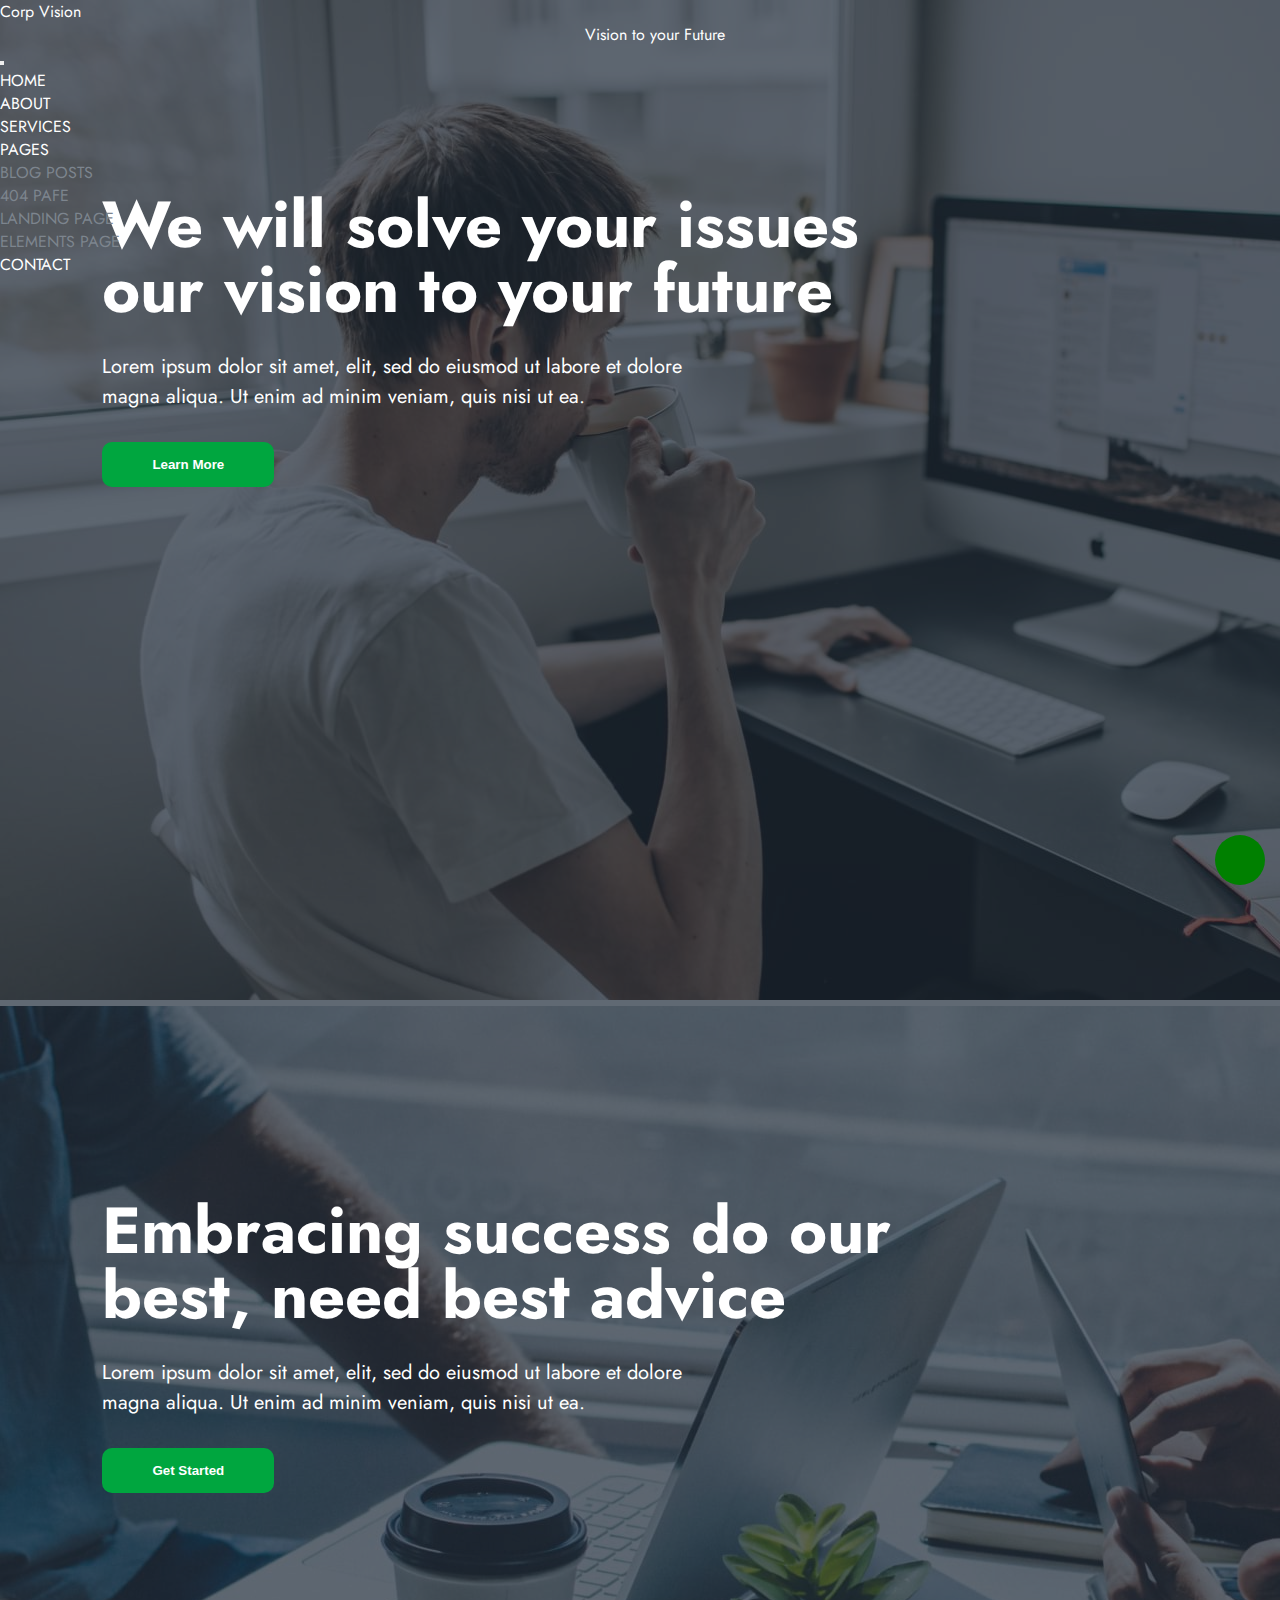
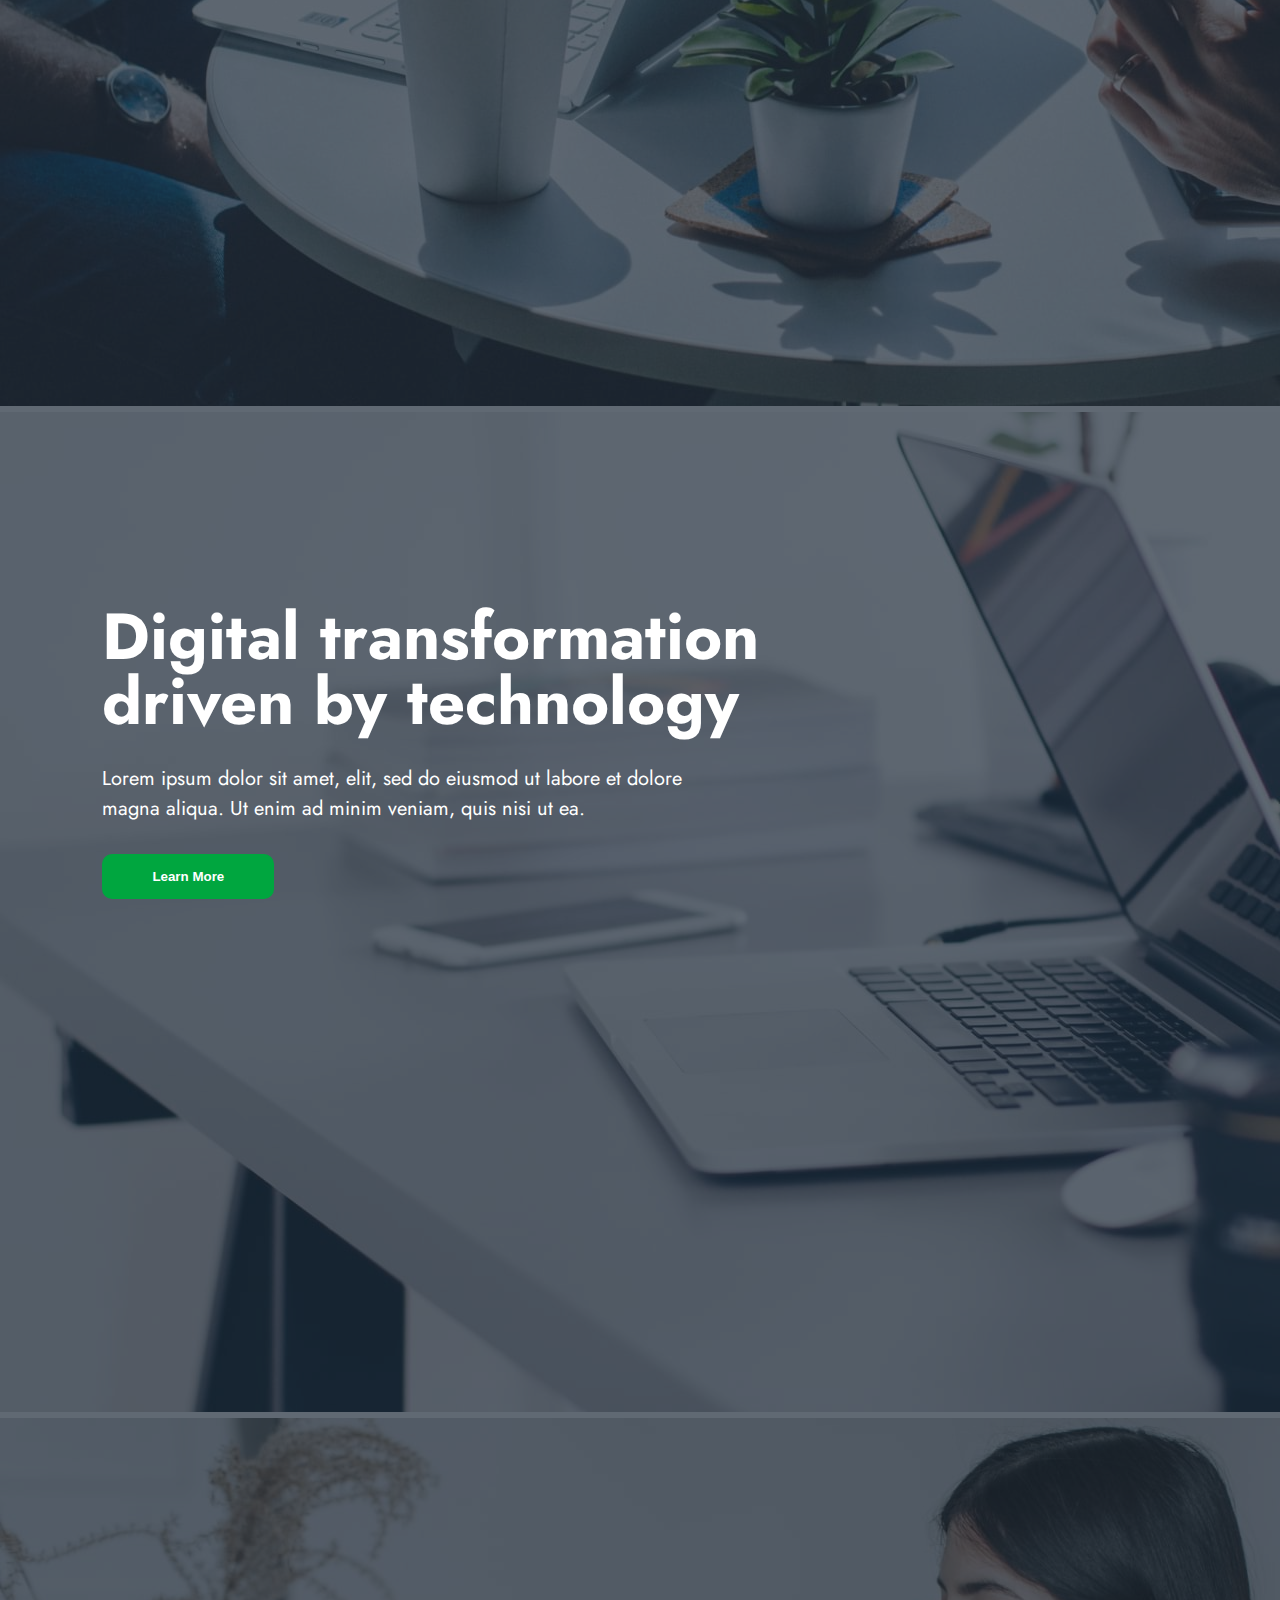
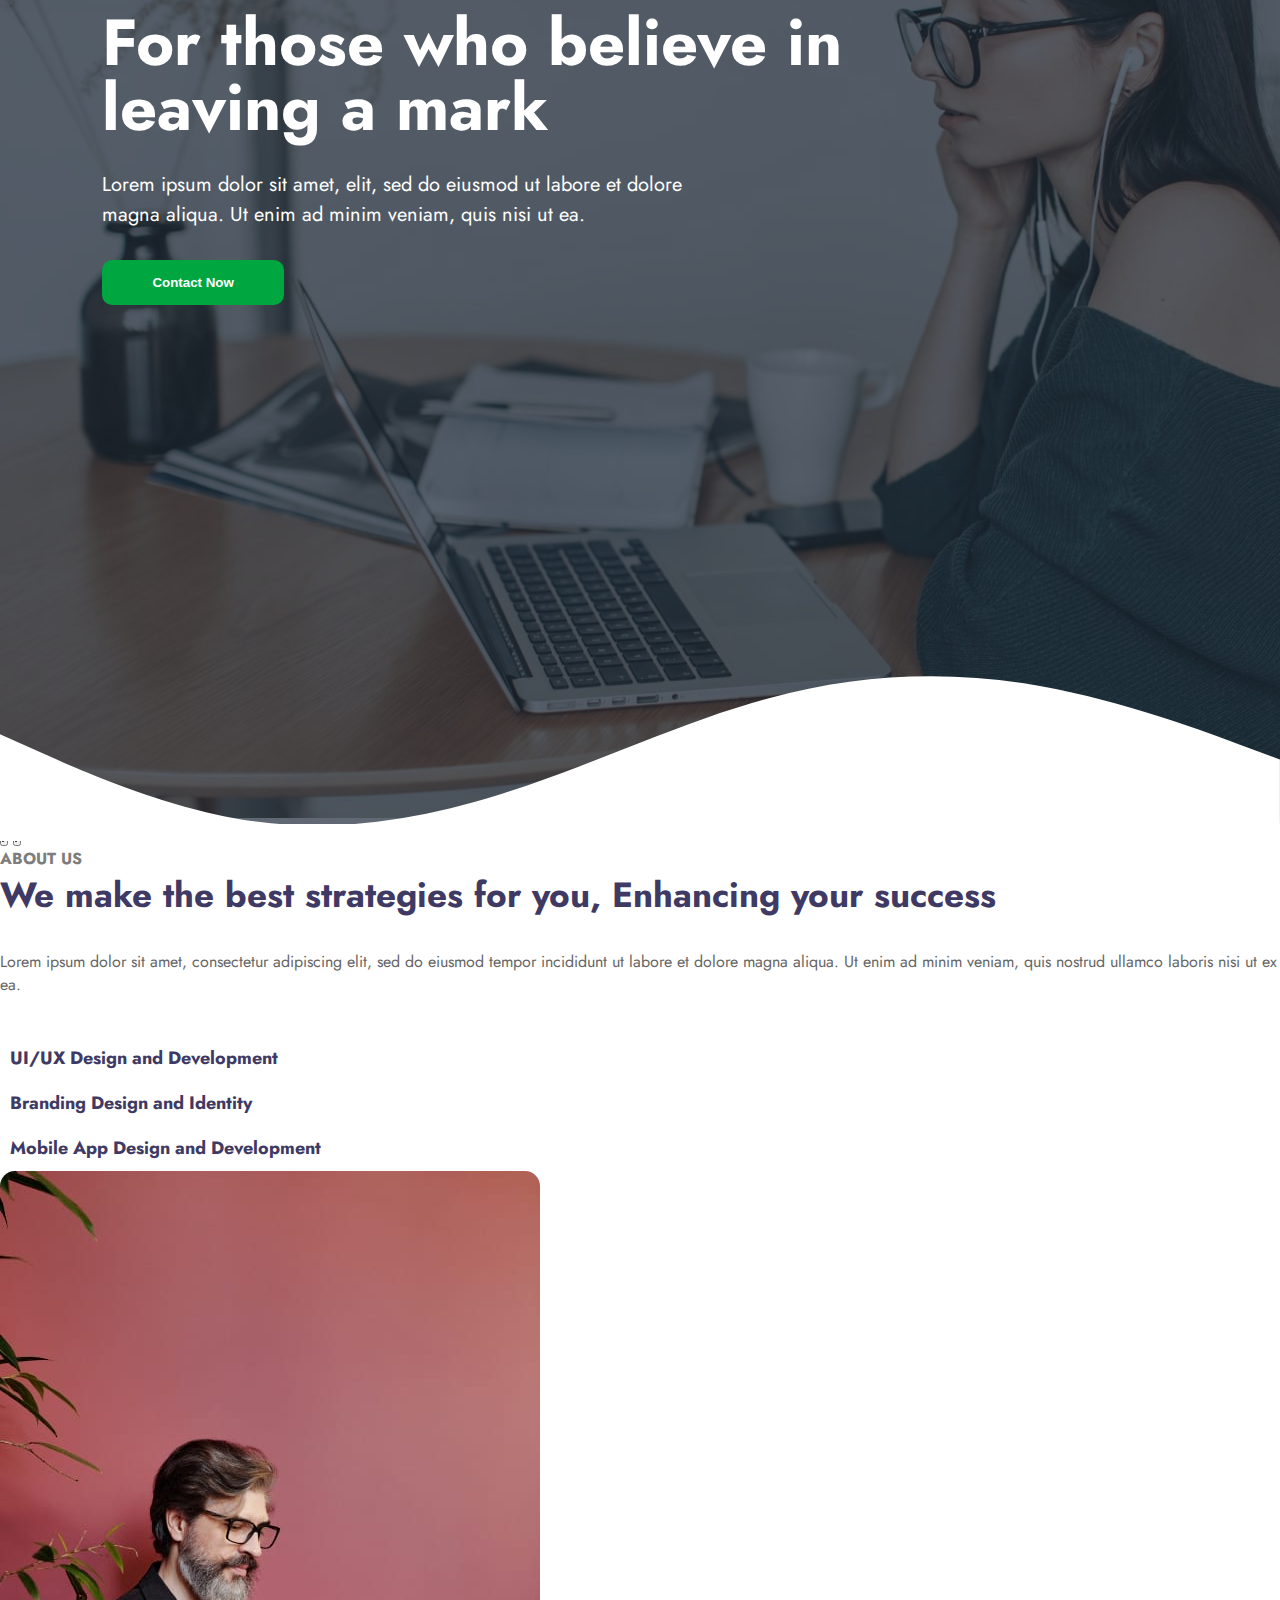
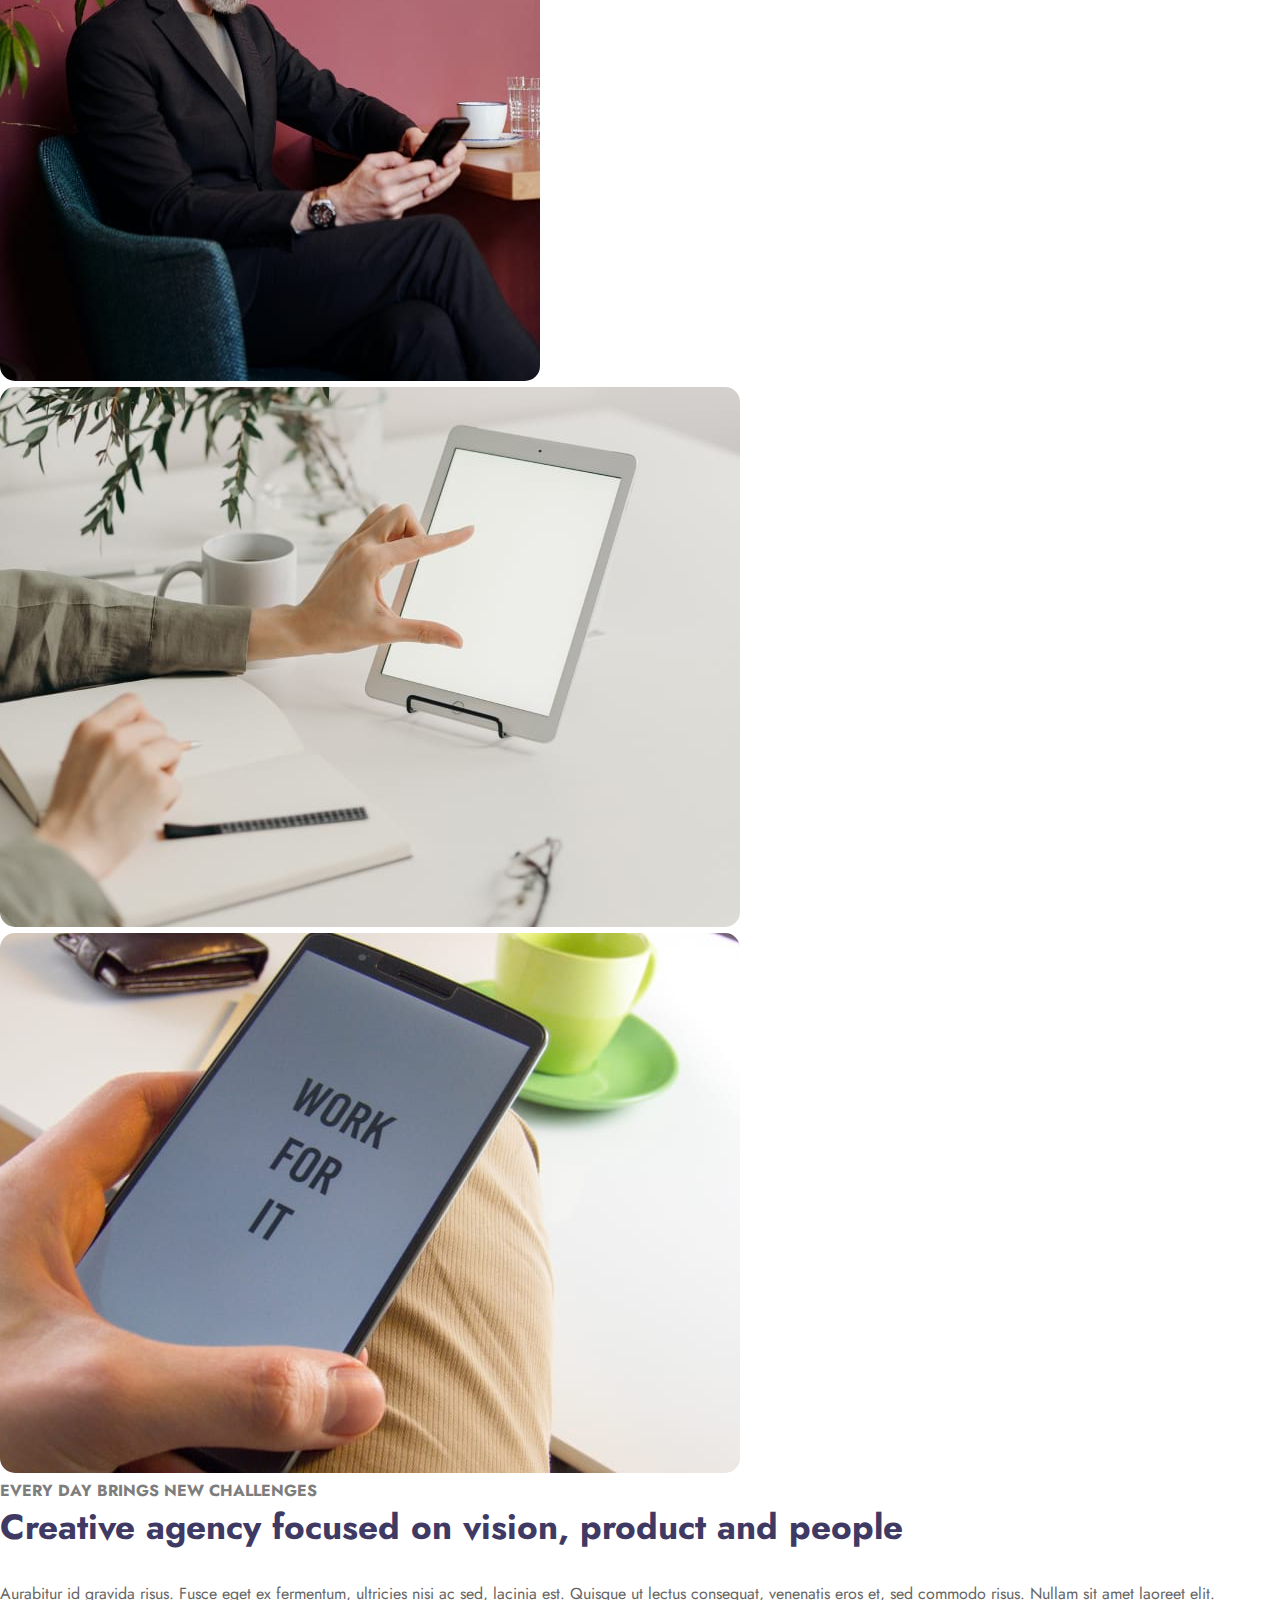
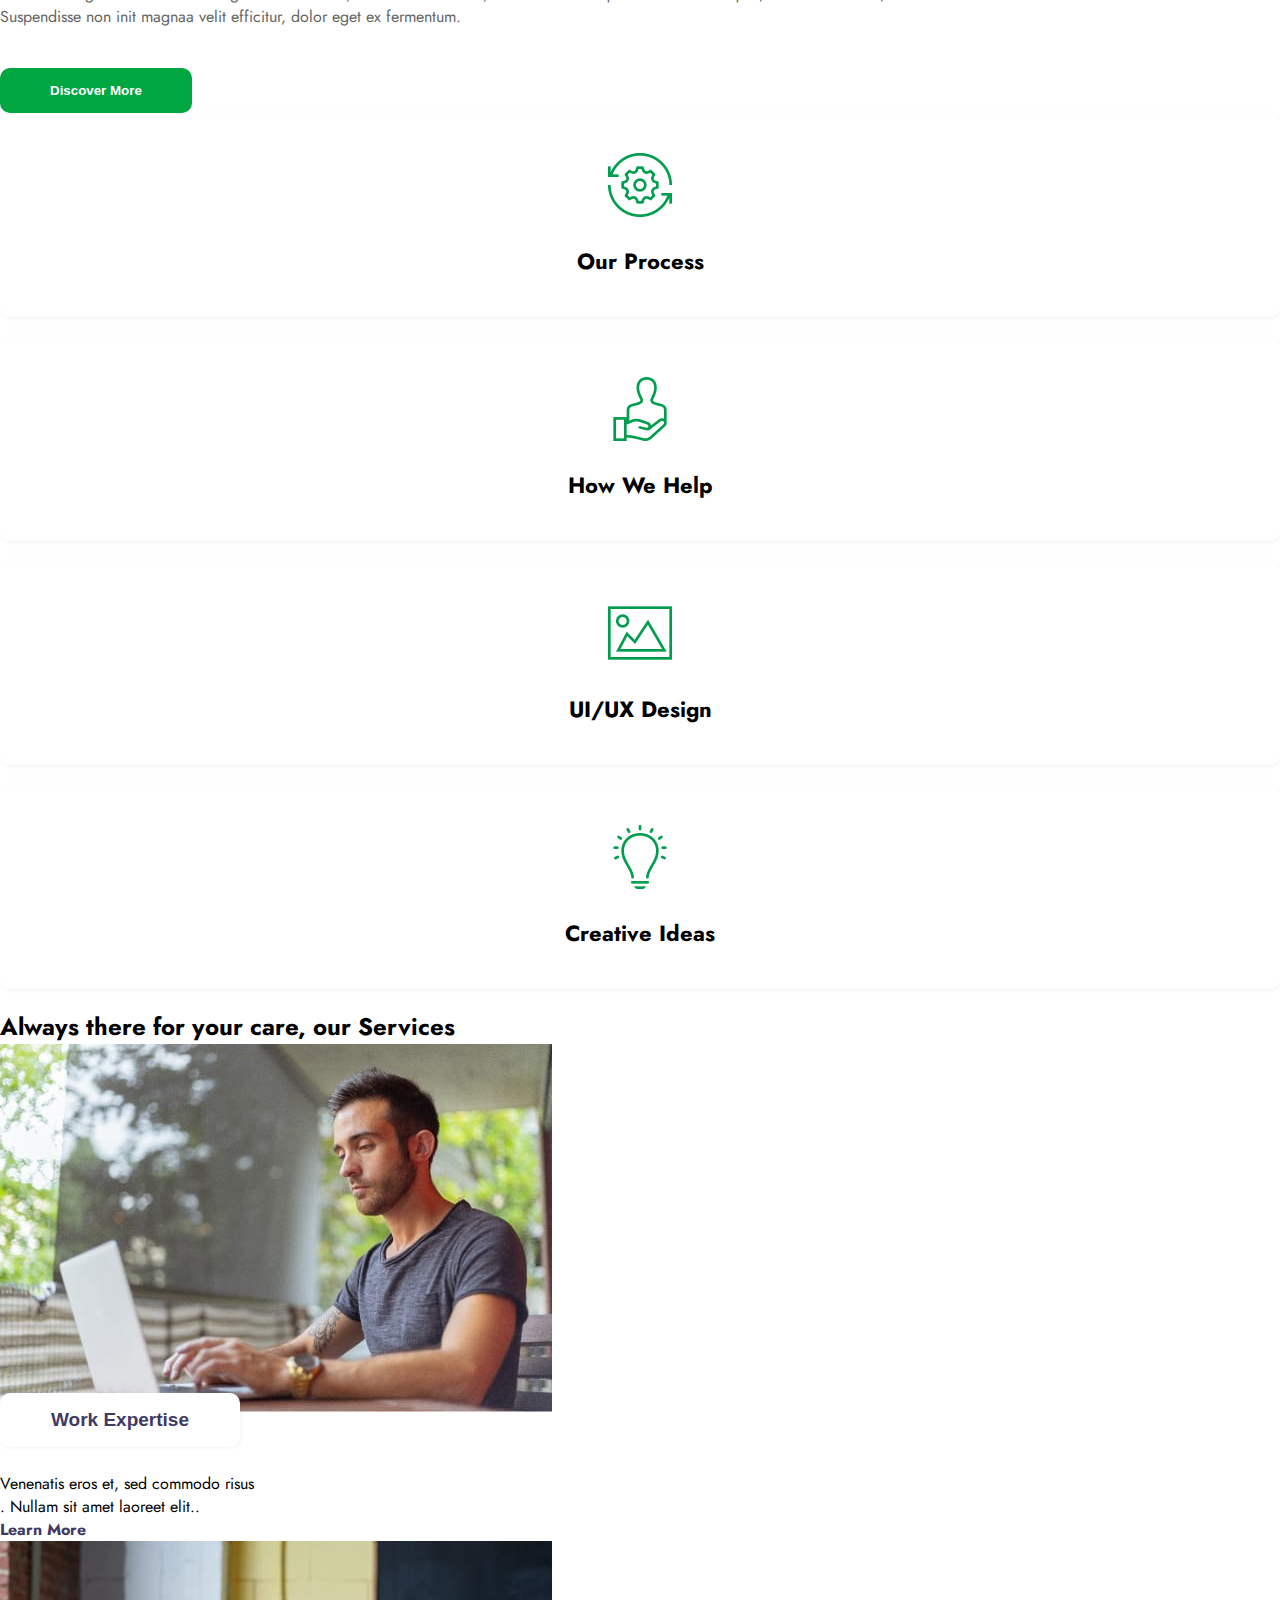
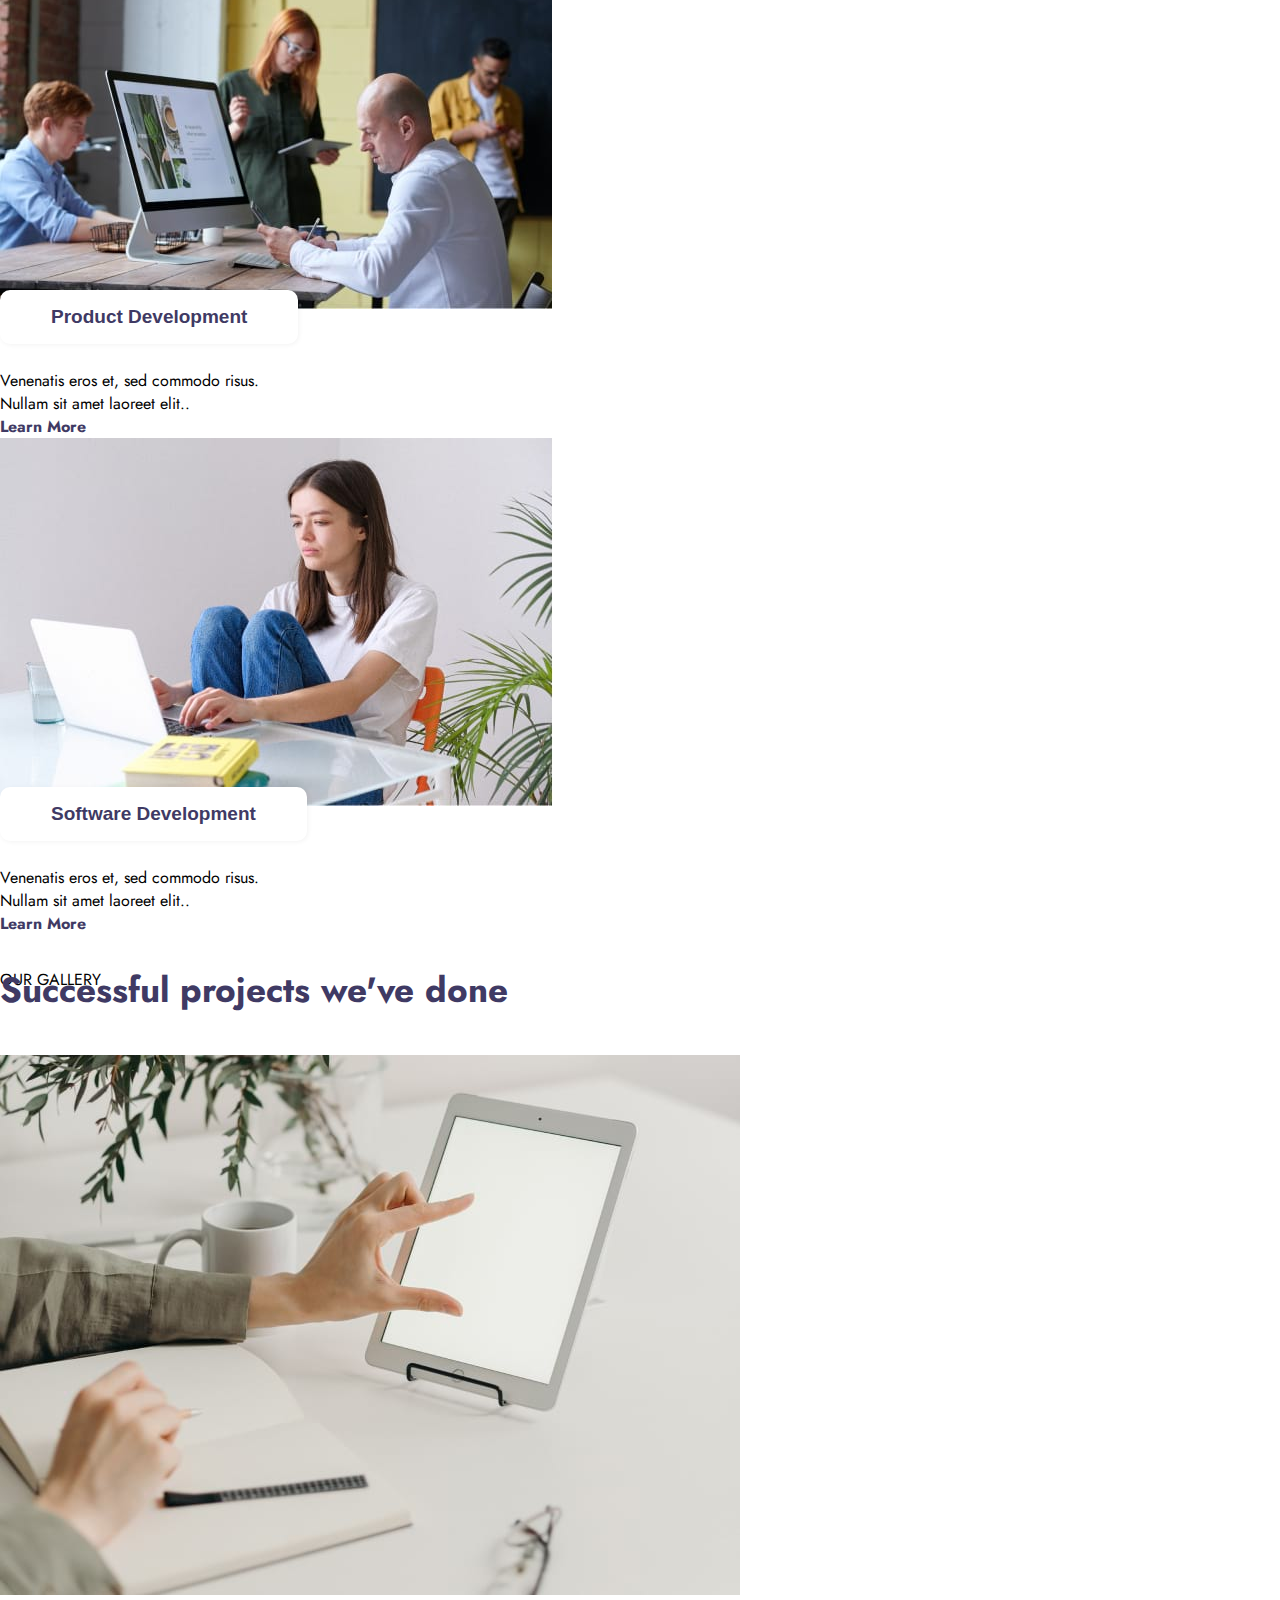
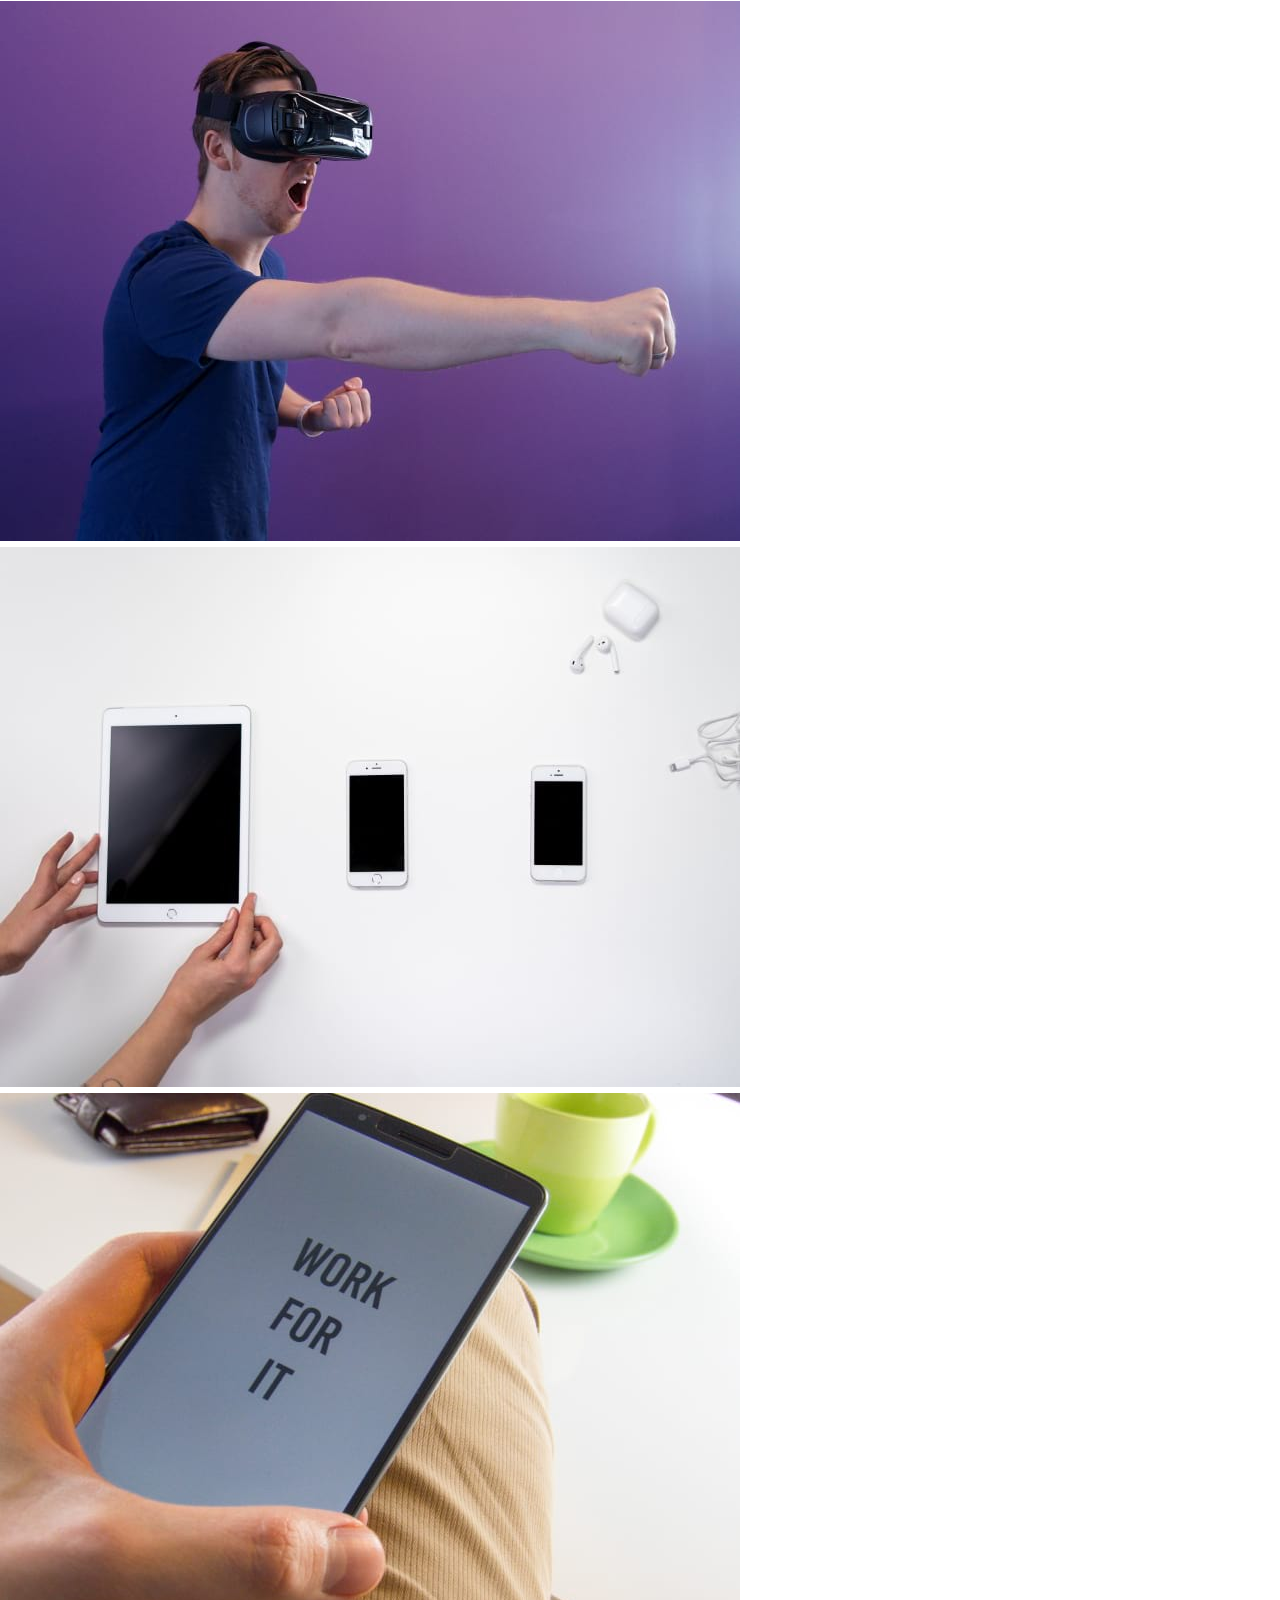
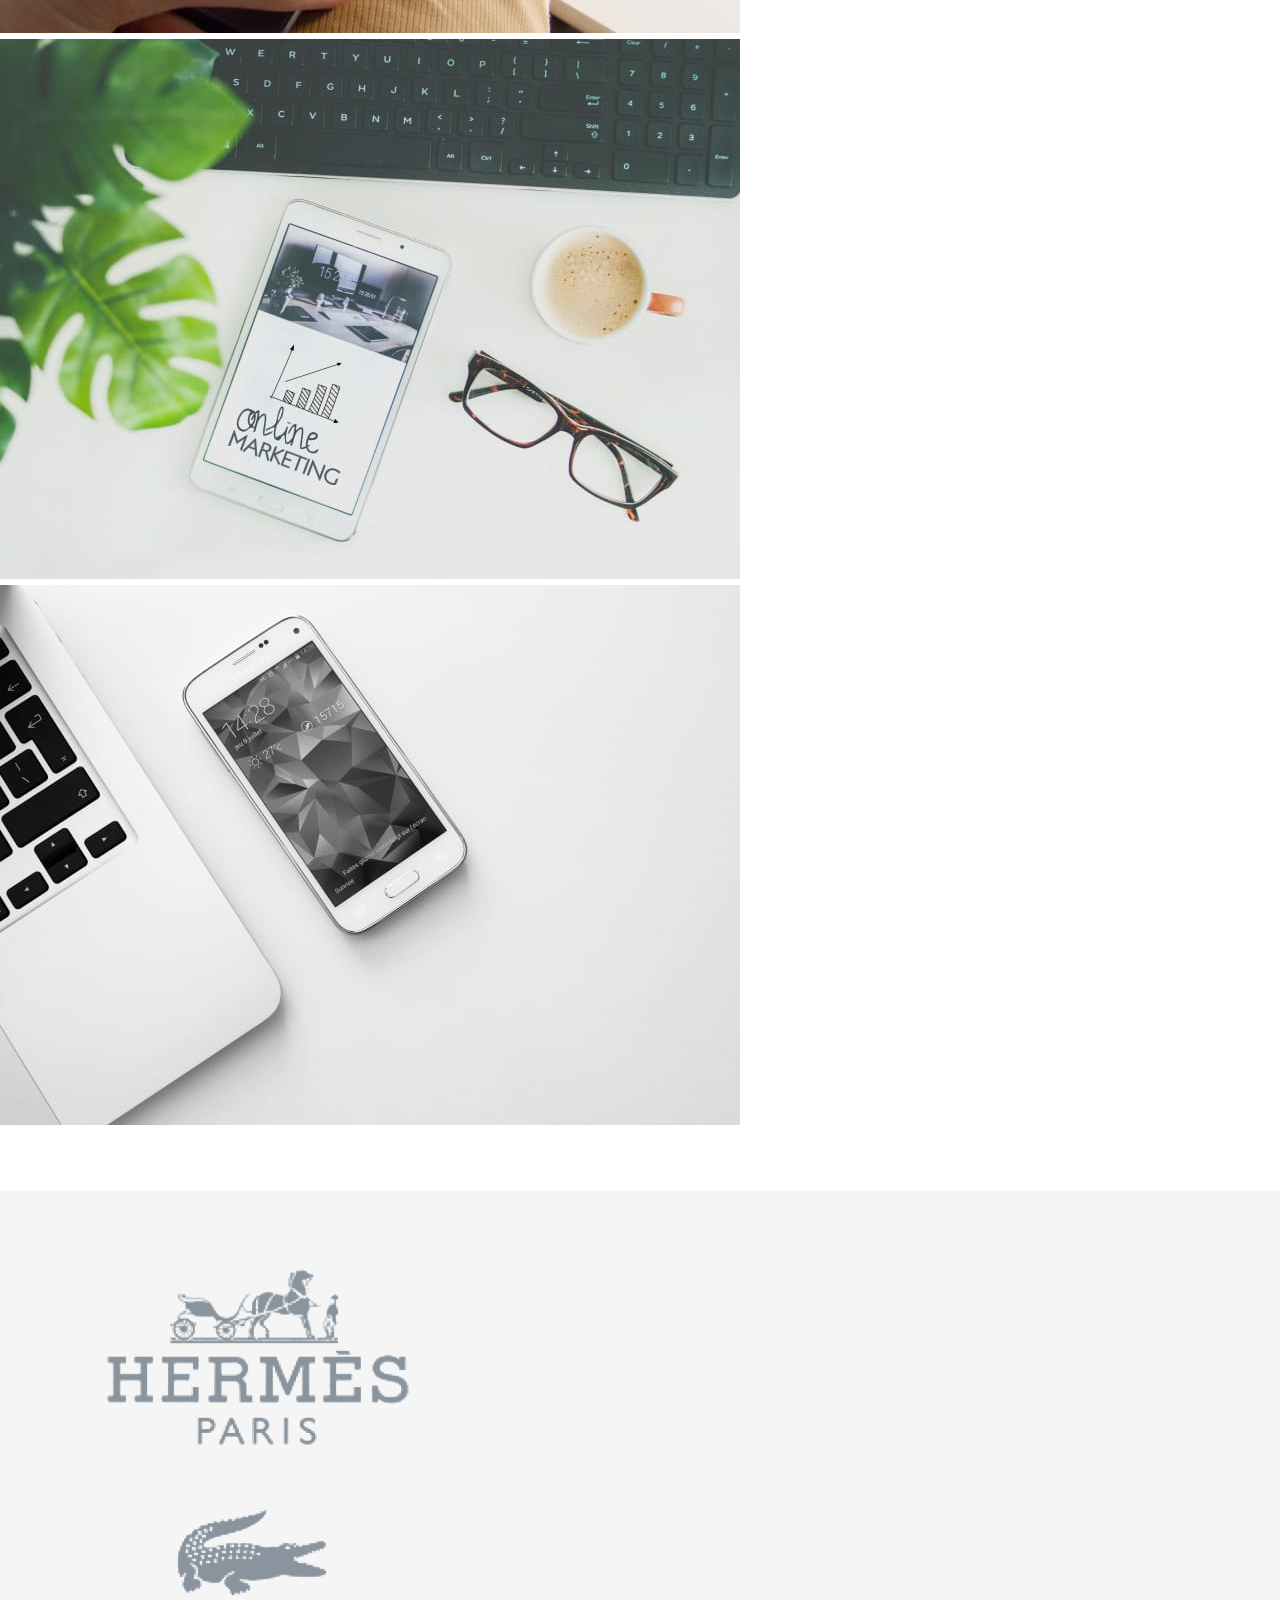
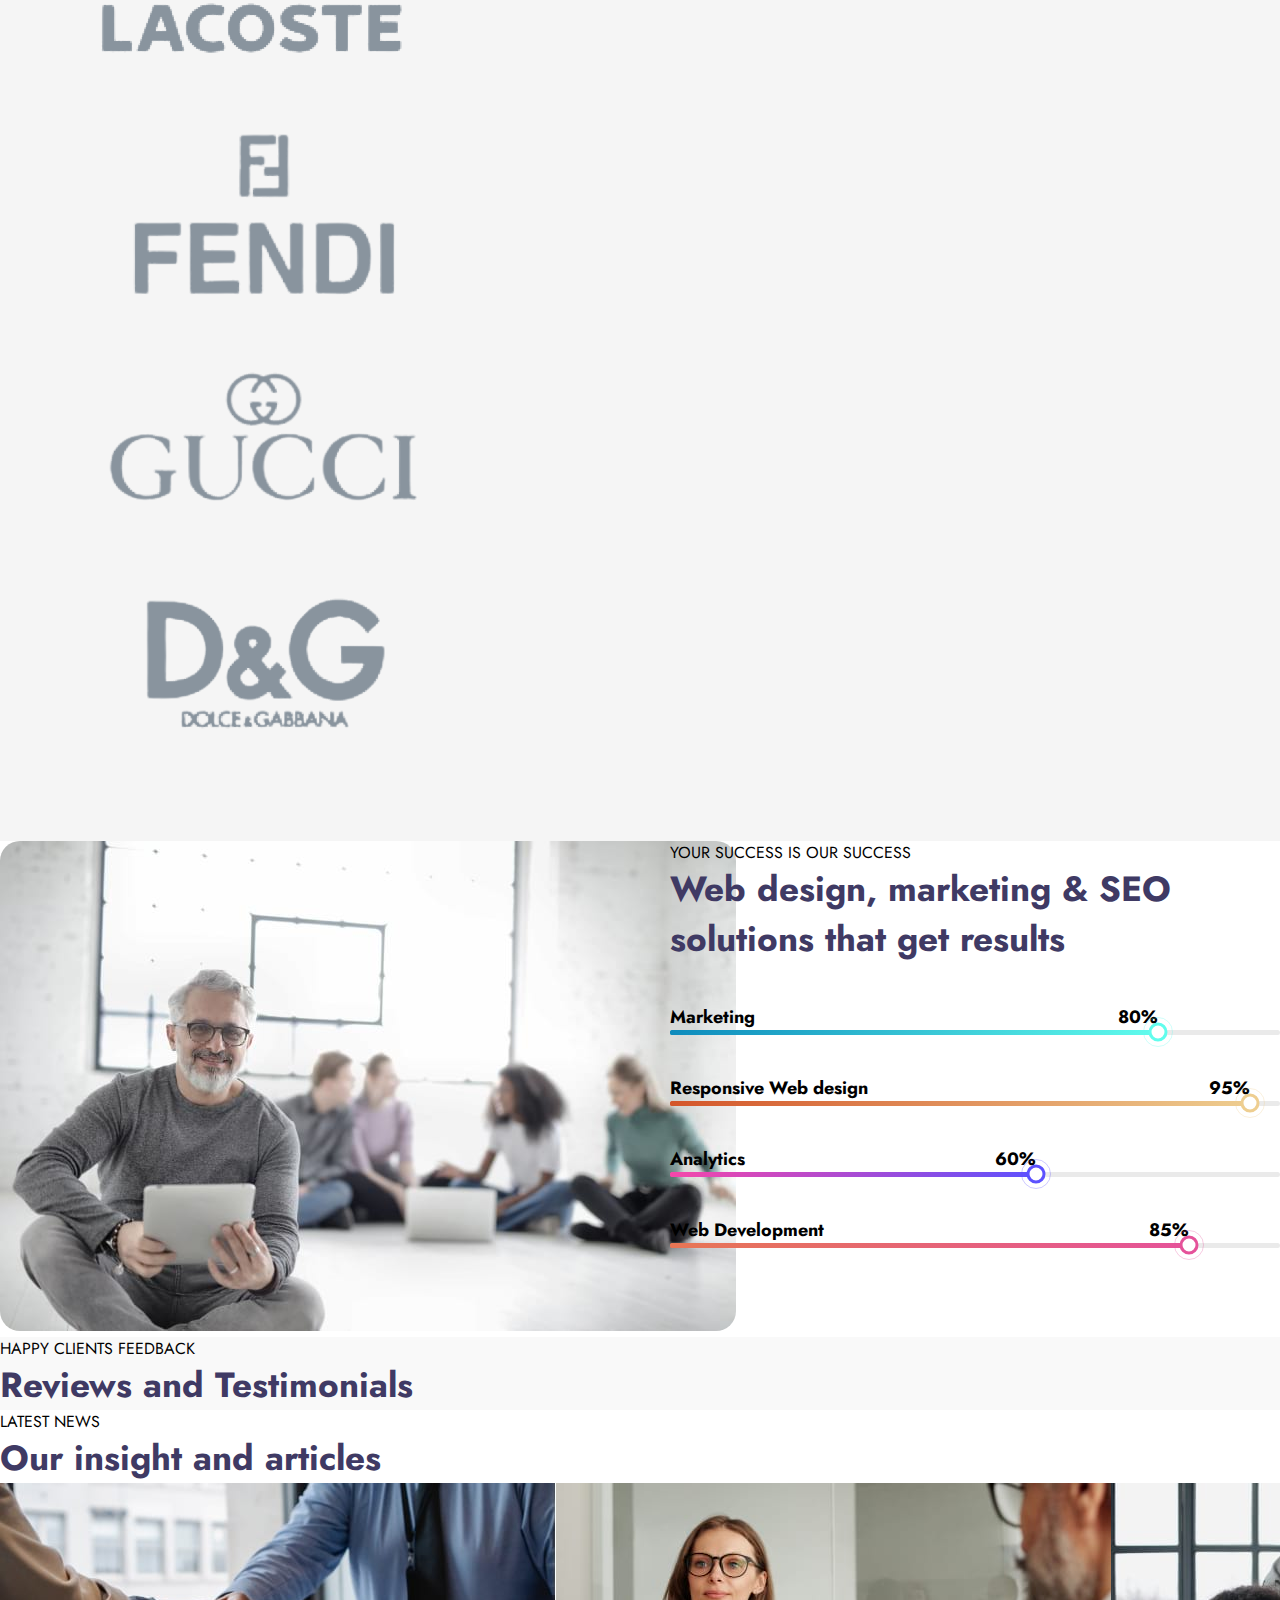
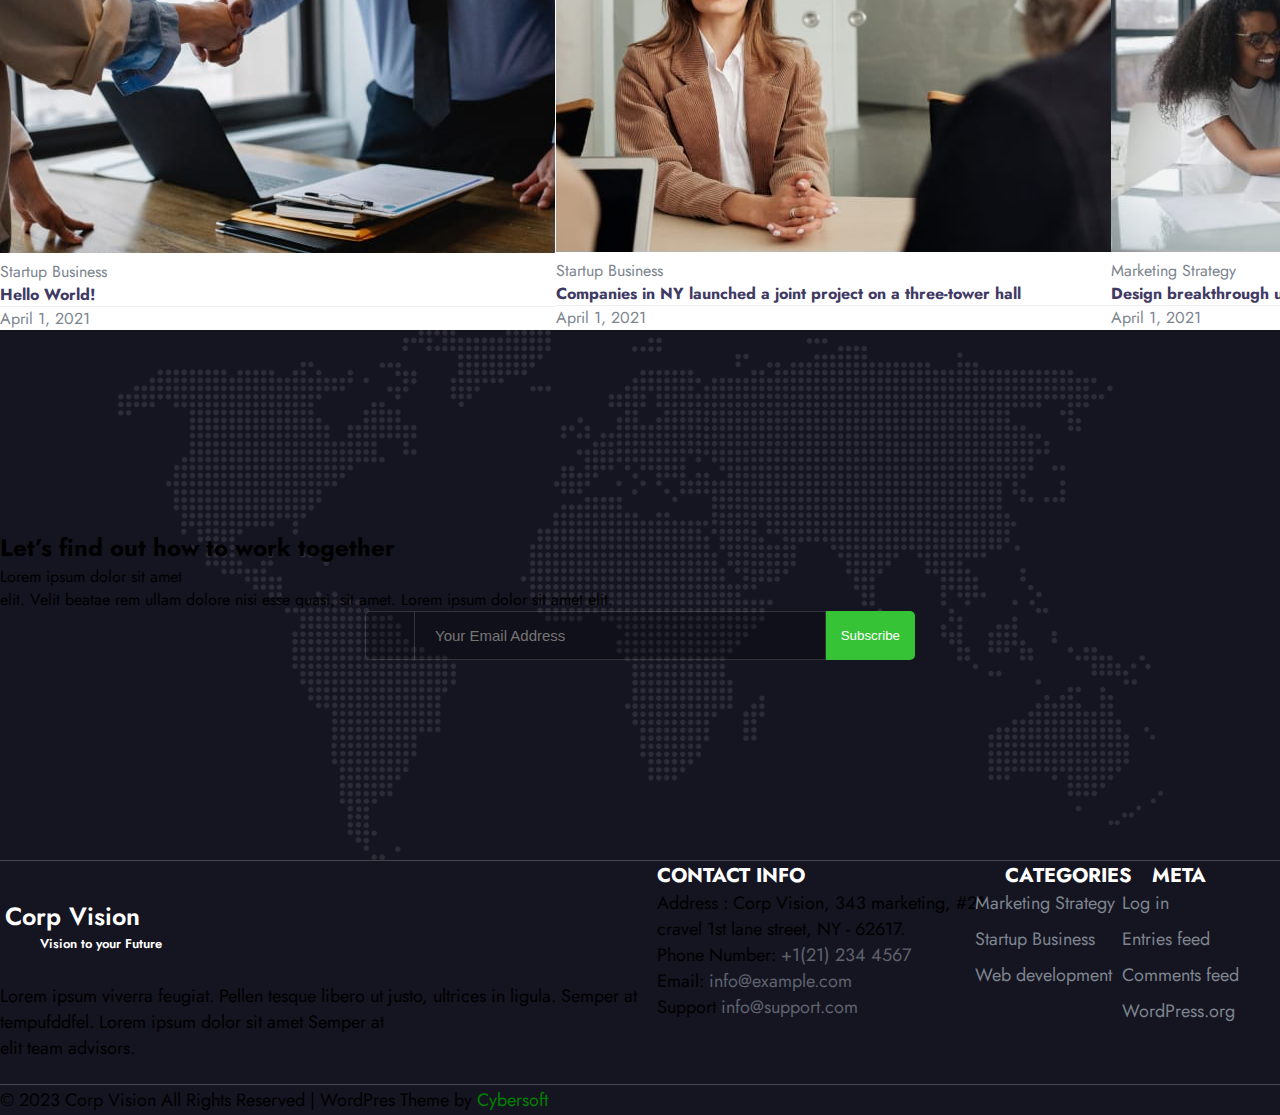
==== index.html @ 0110befc "update nav" ====
<!DOCTYPE html>
<html lang="en">
  <head>
    <title>CORPVISON</title>
    <!-- Required meta tags -->
    <meta charset="utf-8" />
    <meta
      name="viewport"
      content="width=device-width, initial-scale=1, shrink-to-fit=no"
    />
    <!-- FONT GOOGLE  -->
    <link rel="preconnect" href="https://fonts.googleapis.com" />
    <link rel="preconnect" href="https://fonts.gstatic.com" crossorigin />
    <link
      href="https://fonts.googleapis.com/css2?family=Jost:wght@300;400;700&display=swap"
      rel="stylesheet"
    />
    <!-- Bootstrap CSS v5.2.1 -->
    <link
      href="https://cdn.jsdelivr.net/npm/bootstrap@5.2.1/dist/css/bootstrap.min.css"
      rel="stylesheet"
      integrity="sha384-iYQeCzEYFbKjA/T2uDLTpkwGzCiq6soy8tYaI1GyVh/UjpbCx/TYkiZhlZB6+fzT"
      crossorigin="anonymous"
    />
    <!-- OWL CAROUSEL  -->
    <link
      rel="stylesheet"
      href="https://cdnjs.cloudflare.com/ajax/libs/OwlCarousel2/2.3.4/assets/owl.carousel.min.css"
      integrity="sha512-tS3S5qG0BlhnQROyJXvNjeEM4UpMXHrQfTGmbQ1gKmelCxlSEBUaxhRBj/EFTzpbP4RVSrpEikbmdJobCvhE3g=="
      crossorigin="anonymous"
      referrerpolicy="no-referrer"
    />
    <link
      rel="stylesheet"
      href="https://cdnjs.cloudflare.com/ajax/libs/OwlCarousel2/2.3.4/assets/owl.theme.default.css"
      integrity="sha512-OTcub78R3msOCtY3Tc6FzeDJ8N9qvQn1Ph49ou13xgA9VsH9+LRxoFU6EqLhW4+PKRfU+/HReXmSZXHEkpYoOA=="
      crossorigin="anonymous"
      referrerpolicy="no-referrer"
    />
    <!-- FONT AWESOME  -->
    <link
      rel="stylesheet"
      href="https://cdnjs.cloudflare.com/ajax/libs/font-awesome/6.4.0/css/all.min.css"
      integrity="sha512-iecdLmaskl7CVkqkXNQ/ZH/XLlvWZOJyj7Yy7tcenmpD1ypASozpmT/E0iPtmFIB46ZmdtAc9eNBvH0H/ZpiBw=="
      crossorigin="anonymous"
      referrerpolicy="no-referrer"
    />
    <!-- ANIMATION CDN  -->
    <link
      rel="stylesheet"
      href="https://cdnjs.cloudflare.com/ajax/libs/animate.css/4.1.1/animate.min.css"
    />
    <!-- MAIN CSS  -->
    <link rel="stylesheet" href="./style.css" />
  </head>
  <body id="myBody">
    <header id="site_header" class=" main_header ">
      <div class="container">
        <nav class="navbar navbar-expand-lg">
          <div class="container-fluid ">
            <!-- LOGO -->
            <div class="nav_logo">
              <a href="#">
                <i class="fa fa-align-right fs-3"></i>
                <span class=" fs-2 fw-bold">Corp Vision</span>
                <p class="logo fw-bold ">Vision to your Future</p>
              </a>
            </div>
            <!-- NAVIGATION -->
            <button class="navbar-toggler" type="button" data-bs-toggle="collapse" data-bs-target="#navbarSupportedContent" aria-controls="navbarSupportedContent" aria-expanded="false" aria-label="Toggle navigation">
              <span class="navba.r-toggler-icon"></span>
            </button>
            <div class="collapse navbar-collapse justify-content-flex-end" id="navbarSupportedContent">
              <ul class="navbar-nav mx-auto mb-2 mb-lg-0 ">
                <li class="nav-item">
                  <a class="nav-link fw-bold" aria-current="page" href="./index.html">HOME</a>
                </li>
                <li class="nav-item">
                  <a class="nav-link text fw-bold" href="#">ABOUT</a>
                </li>
                <li class="nav-item">
                  <a class="nav-link text fw-bold" href="./services.html">SERVICES</a>
                </li>
                <li class="nav-item dropdown">
                  <a class="nav-link text fw-bold dropdown-toggle" href="#" role="button" data-bs-toggle="dropdown" aria-expanded="false">
                    PAGES
                  </a>
                  <ul class="dropdown-menu">
                    <li><a class="dropdown-item" href="./blogpost.html">BLOG POSTS</a></li>
                    <li><a class="dropdown-item" href="#">404 PAFE</a></li>
                    <li><a class="dropdown-item" href="#">LANDING PAGE </a></li>
                    <li><a class="dropdown-item" href="#">ELEMENTS PAGE</a></li>
                  </ul>
                </li>
                <li class="nav-item">
                  <a class="nav-link text fw-bold" href="./contact.html">CONTACT</a>
                </li>
              </ul>
              <!-- Right items: search icon and dark mode  -->
              <div class="header_right d-flex">
                <div class="header_search">              
                  <div class="search_button">
                    <i class="fa-solid fa-magnifying-glass "></i>
                  </div>
    
                  
                </div>
                <!-- full screen form controls -->
                  <!-- <i class='icon-close fa fa-close material-icons'></i>
                  <form action="https://wp.w3layouts.com/corpvision/" method="GET" class='search-input'>
                  <input class='input-search' name="s" placeholder='Start Typing' type='text'>
                  </form> -->
                <div class="theme">
                  <label class="theme_switch" for="checkbox">
                    <input type="checkbox" id="checkbox">
                    <div class="mode_container">
                    <i class="fa-regular fa-moon fs-3 "></i>
                    <i class="fa-regular fa-sun fs-4 "></i>
                    </div>
                  </label>
                </div>
    
              </div>
            </div>
          </div>
        </nav>
  
      </div>
      <!-- Place navbar here -->
      
      
    </header>
    <main>
      <!-- Banner -->
      <section class=" banner_carousel">
        <div id="carouselExampleFade" class="carousel slide carousel-fade" data-bs-ride="carousel">
          <div class="carousel-inner">
            <div class="carousel-item active" data-bs-interval="3000">
              <img src="./img/b1.jpg" class="d-block w-100" alt="...">
              <div class="carousel_text">
                <h1 class="animate__animated animate__flipInX  animate__delay-1s">We will solve your issues our vision to your future</h1>
                <p class="animate__animated animate__fadeInDown">Lorem ipsum dolor sit amet, elit, sed do eiusmod ut labore et
                  dolore magna aliqua. Ut enim ad minim veniam, quis nisi ut ea.</p>
                <button class="animate__animated animate__fadeInUp animate__delay-1s">Learn More</button>
              </div>
            </div>
            <div class="carousel-item" data-bs-interval="3000">
              <img src="./img/b2.jpg" class="d-block w-100" alt="...">
              <div class="carousel_text">
                <h1 class="animate__animated animate__fadeInDown animate__delay-1s">Embracing success do our best, need best advice</h1>
                <p class="animate__animated animate__fadeInDown">Lorem ipsum dolor sit amet, elit, sed do eiusmod ut labore et dolore magna aliqua. Ut enim ad minim veniam, quis nisi ut ea.</p>
                <button class="animate__animated animate__fadeInDown animate__delay-1s">Get Started</button>
              </div>
            </div>
            <div class="carousel-item" data-bs-interval="3000">
              <img src="./img/b3.jpg" class="d-block w-100" alt="...">
              <div class="carousel_text">
                <h1 class="animate__animated animate__fadeInUp animate__delay-1s">Digital transformation driven by technology</h1>
                <p class="animate__animated animate__fadeInUp ">Lorem ipsum dolor sit amet, elit, sed do eiusmod ut labore et dolore magna aliqua. Ut enim ad minim veniam, quis nisi ut ea.</p>
                <button class="animate__animated animate__fadeInDown animate__delay-1s">Learn More</button>
              </div>
            </div>
            <div class="carousel-item" >
              <img src="./img/b4.jpg" class="d-block w-100" alt="...">
              <div class="carousel_text">
                <h1 class="animate__animated animate__flipInX  animate__delay-1s">For those who believe in leaving a mark</h1>
                <p class="animate__animated animate__fadeInDown">Lorem ipsum dolor sit amet, elit, sed do eiusmod ut labore et
                  dolore magna aliqua. Ut enim ad minim veniam, quis nisi ut ea.</p>
                <button class="animate__animated animate__fadeInUp animate__delay-1s">Contact Now</button>
              </div>
            </div>
          </div>
          <!-- BANNER SHAPE -->
          <div class="shape">
            <svg xmlns="http://www.w3.org/2000/svg" viewBox="0 0 1440 280">
              <path fill-opacity="1">
                <animate attributeName="d" dur="20000ms" repeatCount="indefinite"
                  values="M0,160L48,181.3C96,203,192,245,288,261.3C384,277,480,267,576,234.7C672,203,768,149,864,117.3C960,85,1056,75,1152,90.7C1248,107,1344,149,1392,170.7L1440,192L1440,320L1392,320C1344,320,1248,320,1152,320C1056,320,960,320,864,320C768,320,672,320,576,320C480,320,384,320,288,320C192,320,96,320,48,320L0,320Z; M0,160L48,181.3C96,203,192,245,288,234.7C384,224,480,160,576,133.3C672,107,768,117,864,138.7C960,160,1056,192,1152,197.3C1248,203,1344,181,1392,170.7L1440,160L1440,320L1392,320C1344,320,1248,320,1152,320C1056,320,960,320,864,320C768,320,672,320,576,320C480,320,384,320,288,320C192,320,96,320,48,320L0,320Z;												 M0,64L48,74.7C96,85,192,107,288,133.3C384,160,480,192,576,170.7C672,149,768,75,864,80C960,85,1056,171,1152,181.3C1248,192,1344,128,1392,96L1440,64L1440,320L1392,320C1344,320,1248,320,1152,320C1056,320,960,320,864,320C768,320,672,320,576,320C480,320,384,320,288,320C192,320,96,320,48,320L0,320Z;
                  M0,160L48,181.3C96,203,192,245,288,261.3C384,277,480,267,576,234.7C672,203,768,149,864,117.3C960,85,1056,75,1152,90.7C1248,107,1344,149,1392,170.7L1440,192L1440,320L1392,320C1344,320,1248,320,1152,320C1056,320,960,320,864,320C768,320,672,320,576,320C480,320,384,320,288,320C192,320,96,320,48,320L0,320Z;" />
              </path>
            </svg>
          </div>
        </div>
          <button class="carousel-control-prev" type="button" data-bs-target="#carouselExampleFade" data-bs-slide="prev">
            <span class="carousel-control-prev-icon" aria-hidden="true"></span>
            <span class="visually-hidden">Previous</span>
          </button>
          <button class="carousel-control-next" type="button" data-bs-target="#carouselExampleFade" data-bs-slide="next">
            <span class="carousel-control-next-icon" aria-hidden="true"></span>
            <span class="visually-hidden">Next</span>
          </button>
        </div>
      </section>
      <section class="about py-5">
        <div class="container">
          <div class=" row align-items-center">
            <div class="about_left col-6">
              <div class="about_title">
                <p class="">ABOUT US</p>
                <h3>We make the best strategies for you, Enhancing your success</h3>
              </div>
              <div class="about_content">
                <p>Lorem ipsum dolor sit amet, consectetur adipiscing elit, sed do eiusmod tempor incididunt ut labore et dolore magna aliqua. Ut enim ad minim veniam, quis nostrud ullamco laboris nisi ut ex ea.</p>
                <ul>
                  <!-- LIST1 -->
                  <li><a href="#">
                    <i class="fa-solid fa-circle-check "></i>
                    <span>UI/UX Design and Development</span>
                  </a></li>
                  <!-- LIST2 -->
                  <li><a href="#">
                    <i class="fa-solid fa-circle-check "></i>
                    <span>Branding Design and Identity</span>
                  </a></li>
                  <!-- LIST3 -->
                  <li><a href="#">
                    <i class="fa-solid fa-circle-check "></i>
                    <span>Mobile App Design and Development</span>
                  </a></li>
                </ul>
              </div>
            </div>

            <div class="about_right col-6">
              <div class="row">
                <div class="col-6">
                  <img src="./img/a.jpg" class="radius-image img-fluid" alt="">
                </div>
                <div class="col-6 mt-4">
                  <img src="./img/c1.jpg" class="radius-image img-fluid mb-md-3 mb-2" alt="">
                  <img src="./img/c4.jpg" class="radius-image img-fluid mt-md-3"  alt="">
                </div>
              </div>
            </div>
          </div>
        </div>
      </section>
      <section class="feature py-5 bg-light ">
        <div class="container">
          <div class="row align-items-center">
            <div class="col-6 feature_left">
              <p>EVERY DAY BRINGS NEW CHALLENGES</p>
              <h3>Creative agency focused on vision, product and people</h3>
              <p>Aurabitur id gravida risus. Fusce eget ex fermentum, ultricies nisi ac sed, lacinia est. Quisque ut lectus consequat, venenatis eros et, sed commodo risus. Nullam sit amet laoreet elit. Suspendisse non init magnaa velit efficitur, dolor eget ex fermentum.</p>
              <button>Discover More</button>
            </div>
            <div class="col-6 feature_right">
              <div class="row row-cols-2">
                <div class="col-6">
                  <div class="feature_item ">
                    <img src="./img/icon1.png" alt="">
                    <p>Our Process</p>
                  </div>
                </div>
                
                <div class="col-6">
                  <div class="feature_item">
                    <img src="./img/icon2.png" alt="">
                    <p>How We Help</p>
                  </div>
                </div>
                             
                <div class="col-6">
                  <div class="feature_item">
                    <img src="./img/icon3.png" alt="">
                    <p>UI/UX Design</p>
                  </div>
                </div>
                              
                <div class="col-6">
                  <div class="feature_item">
                    <img src="./img/icon4.png" alt="">
                    <p>Creative Ideas</p>
                  </div>
                </div>
                
                
              </div>
            </div>
          </div>
        </div>
      </section>
      <section class="service py-5">
        <div class="container">
          <h2 class="text-center mb-5">Always there for your care, our Services </h2>
          <div class="service_content">
            <div class="row">
              <!-- cCARD1 -->
              <div class="col-4">
                <div class="card_item text-center" style="width: 25rem;">
                <img src="./img/s1.jpg" class="card-img-top rounded-top" alt="...">
                <div class="card-body">
                  <button>Work Expertise</button>
                  <p class="card-text">Venenatis eros et, sed commodo risus<br>. Nullam sit amet laoreet elit..</p>
                  <a href="#">Learn More </a>
                </div>
              </div>
            </div>
            <!-- CARD2 -->
              <div class="col-4">
                <div class="card_item text-center" style="width: 25rem;">
                <img src="./img/s2.jpg" class="card-img-top rounded-top " alt="...">
                <div class="card-body">
                  <button>Product Development</button>
                  <p class="card-text">Venenatis eros et, sed commodo risus.<br> Nullam sit amet laoreet elit..</p>
                  <a href="#" >Learn More </a>
                </div>
              </div>
            </div>
            <!-- CARD3 -->
              <div class="col-4">
                <div class="card_item text-center" style="width: 25rem;">
                <img src="./img/s3.jpg" class="card-img-top rounded-top" alt="...">
                <div class="card-body">
                  <button>Software Development</button>
                  <p class="card-text">Venenatis eros et, sed commodo risus.<br> Nullam sit amet laoreet elit..</p>
                  <a href="#">Learn More </a>
                </div>
              </div></div>
            </div>
        </div>
        </div>
      </section>
      <!-- GALLERY -->
      <section class="gallery my-5">
        <div class="container py-lg-5 py-md-4">
          <div class="gallery_title text-center">
            <p class="text-secondary">OUR GALLERY</p>
            <h3 class="main_title">Successful projects we've done</h3>
          </div>
          <div class="gallery_content">
              <div class="row justify-content-center">
                <div class="col-lg-4 col-md-6 col-12 mb-3">
                  <div class="gallery_item">
                    <img class="w-100" src="./img/c1.jpg" alt="" />
                    <div class="gallery_overlay">
                      <div class="overlay_content">
                        <div class="title">
                          <h3>Project 1</h3>
                        </div>
                        <div class="content">
                          <p>Quisque ut lectus, eros et, sed commodo risus.</p>
                        </div>
                      </div>
                    </div>
                  </div>
                </div>
                <div class="col-lg-4 col-md-6 col-12 mb-3">
                  <div class="gallery_item">
                    <img class="w-100" src="./img/c2.jpg" alt="" />
                    <div class="gallery_overlay">
                      <div class="overlay_content">
                        <div class="title">
                          <h3>Project 1</h3>
                        </div>
                        <div class="content">
                          <p>Quisque ut lectus, eros et, sed commodo risus.</p>
                        </div>
                      </div>
                    </div>
                  </div>
                </div>
                <div class="col-lg-4 col-md-6 col-12 mb-3">
                  <div class="gallery_item">
                    <img class="w-100" src="./img/c3.jpg" alt="" />
                    <div class="gallery_overlay">
                      <div class="overlay_content">
                        <div class="title">
                          <h3>Project 1</h3>
                        </div>
                        <div class="content">
                          <p>Quisque ut lectus, eros et, sed commodo risus.</p>
                        </div>
                      </div>
                    </div>
                  </div>
                </div>
                <div class="col-lg-4 col-md-6 col-12 mb-3">
                  <div class="gallery_item">
                    <img class="w-100" src="./img/c4.jpg" alt="" />
                    <div class="gallery_overlay">
                      <div class="overlay_content">
                        <div class="title">
                          <h3>Project 1</h3>
                        </div>
                        <div class="content">
                          <p>Quisque ut lectus, eros et, sed commodo risus.</p>
                        </div>
                      </div>
                    </div>
                  </div>
                </div>
                <div class="col-lg-4 col-md-6 col-12 mb-3">
                  <div class="gallery_item">
                    <img class="w-100" src="./img/c5.jpg" alt="" />
                    <div class="gallery_overlay">
                      <div class="overlay_content">
                        <div class="title">
                          <h3>Project 1</h3>
                        </div>
                        <div class="content">
                          <p>Quisque ut lectus, eros et, sed commodo risus.</p>
                        </div>
                      </div>
                    </div>
                  </div>
                </div>
                <div class="col-lg-4 col-md-6 col-12 mb-3">
                  <div class="gallery_item">
                    <img class="w-100" src="./img/c6.jpg" alt="" />
                    <div class="gallery_overlay">
                      <div class="overlay_content">
                        <div class="title">
                          <h3>Project 1</h3>
                        </div>
                        <div class="content">
                          <p>Quisque ut lectus, eros et, sed commodo risus.</p>
                        </div>
                      </div>
                    </div>
                  </div>
                </div>
              
            </div>
          </div>
        </div>
        <!-- GALLEY LOGO  -->
        <div class="gallery_logo">
          <div class="container py-lg-5 py-md-4">
            <div class="logo_content d-flex justify-content-center row">
              <div class="logo_item col-4 col-lg-2 col-md-3">
                <img class="img-fluid" src="./img/brand1.png" alt="" />
              </div>
              <div class="logo_item col-4 col-lg-2 col-md-3">
                <img class="img-fluid" src="./img/brand6.png" alt="" />
              </div>
              <div class="logo_item col-4 col-lg-2 col-md-3">
                <img class="img-fluid" src="./img/brand3.png" alt="" />
              </div>
              <div class="logo_item col-4 col-lg-2 col-md-3 mt-3 mt-md-0">
                <img class="img-fluid" src="./img/brand4.png" alt="" />
              </div>
              <div class="logo_item col-4 col-lg-2 col-md-3 mt-md-3 mt-3 mt-lg-0">
                <img class="img-fluid" src="./img/brand5.png" alt="" />
              </div>
            </div>
          </div>
        </div>
      </section>
      <!-- SUCCESS  -->
      <section class="success">
        <div class="container py-lg-5 py-md-4">
          <div class="success_content row align-item-center">
            <div class="success_left col-lg-6 col-12">
              <img class="w-100" src="./img/about.jpg" alt="" />
            </div>
            <div class="success_right col-lg-6 col-12 mt-lg-0 mt-md-5 mt-4">
              <div class="success_title">
                <p class="text-secondary">YOUR SUCCESS IS OUR SUCCESS</p>
                <h3 class="main_title">
                  Web design, marketing & SEO solutions that get results
                </h3>
              </div>
              <div class="success_item">
                <div class="progress_info info_item1">
                  <h6 class="progress_title">Marketing <span>80%</span></h6>
                  <div class="progress">
                    <div
                      class="progress-bar progress-bar-striped gardient1"
                      role="progressbar"
                      style="width: 80%"
                      aria-valuenow="80"
                      aria-valuemin="0"
                      aria-valuemax="100"
                    ></div>
                  </div>
                </div>
                <div class="progress_info info_item2">
                  <h6 class="progress_title">
                    Responsive Web design <span>95%</span>
                  </h6>
                  <div class="progress">
                    <div
                      class="progress-bar progress-bar-striped gardient2"
                      role="progressbar"
                      style="width: 95%"
                      aria-valuenow="95"
                      aria-valuemin="0"
                      aria-valuemax="100"
                    ></div>
                  </div>
                </div>
                <div class="progress_info info_item3">
                  <h6 class="progress_title">Analytics <span>60%</span></h6>
                  <div class="progress">
                    <div
                      class="progress-bar progress-bar-striped gardient3"
                      role="progressbar"
                      style="width: 60%"
                      aria-valuenow="60"
                      aria-valuemin="0"
                      aria-valuemax="100"
                    ></div>
                  </div>
                </div>
                <div class="progress_info info_item4">
                  <h6 class="progress_title">
                    Web Development<span>85%</span>
                  </h6>
                  <div class="progress">
                    <div
                      class="progress-bar progress-bar-striped gardient4"
                      role="progressbar"
                      style="width: 85%"
                      aria-valuenow="85"
                      aria-valuemin="0"
                      aria-valuemax="100"
                    ></div>
                  </div>
                </div>
              </div>
            </div>
          </div>
        </div>
      </section>
      <!-- CLIENT  -->
      <section class="client">
        <div class="container">
          <div class="client_title text-center my-2 py-5">
            <p class="text-secondary">HAPPY CLIENTS FEEDBACK</p>
            <h3 class="main_title">Reviews and Testimonials</h3>
          </div>
          <div class="owl-carousel owl-theme">
            <div class="item">
              <div class="client_top my-1 text-center text-secondary">
                <p>
                  Lorem ipsum dolor, sit amet consectetur adipisicing elit. Cum
                  necessitatibus expedita culpa asperiores consequatur doloribus
                  obcaecati? Maxime incidunt, <br />
                  dolor cum temporibus unde, reprehenderit, ab labore enim
                  libero expedita necessitatibus! Aliquid?
                </p>
              </div>
              <div class="client_bot">
                <div class="client_img">
                  <img class="w-100" src="./img/team1.jpg" alt="" />
                </div>
                <div class="client_content">
                  <h4>John Wilson</h4>
                  <p class="text-secondary">Student</p>
                </div>
              </div>
            </div>
            <div class="item">
              <div class="client_top my-1 text-center text-secondary">
                <p>
                  Lorem ipsum dolor, sit amet consectetur adipisicing elit. Cum
                  necessitatibus expedita culpa asperiores consequatur doloribus
                  obcaecati? Maxime incidunt, <br />
                  dolor cum temporibus unde, reprehenderit, ab labore enim
                  libero expedita necessitatibus! Aliquid?
                </p>
              </div>
              <div class="client_bot">
                <div class="client_img">
                  <img class="w-100" src="./img/team2.jpg" alt="" />
                </div>
                <div class="client_content">
                  <h4>Julia Sakura</h4>
                  <p class="text-secondary">Student</p>
                </div>
              </div>
            </div>
            <div class="item">
              <div class="client_top my-1 text-center text-secondary">
                <p>
                  Lorem ipsum dolor, sit amet consectetur adipisicing elit. Cum
                  necessitatibus expedita culpa asperiores consequatur doloribus
                  obcaecati? Maxime incidunt, <br />
                  dolor cum temporibus unde, reprehenderit, ab labore enim
                  libero expedita necessitatibus! Aliquid?
                </p>
              </div>
              <div class="client_bot">
                <div class="client_img">
                  <img class="w-100" src="./img/team3.jpg" alt="" />
                </div>
                <div class="client_content">
                  <h4>Roy Linderson</h4>
                  <p class="text-secondary">Student</p>
                </div>
              </div>
            </div>
            <div class="item">
              <div class="client_top my-1 text-center text-secondary">
                <p>
                  Lorem ipsum dolor, sit amet consectetur adipisicing elit. Cum
                  necessitatibus expedita culpa asperiores consequatur doloribus
                  obcaecati? <br />
                  Maxime incidunt, dolor cum temporibus unde, reprehenderit, ab
                  labore enim libero expedita necessitatibus! Aliquid?
                </p>
              </div>
              <div class="client_bot">
                <div class="client_img">
                  <img class="w-100" src="./img/team4.jpg" alt="" />
                </div>
                <div class="client_content">
                  <h4>Smith Johnson</h4>
                  <p class="text-secondary">Student</p>
                </div>
              </div>
            </div>
          </div>
        </div>
      </section>
      <!-- NEWS  -->
      <section class="news my-4">
        <div class="container">
          <div class="news_title my-5">
            <p class="text-secondary text-center">LATEST NEWS</p>
            <h3 class="main_title text-center">Our insight and articles</h3>
          </div>
          <div class="news_content row">
            <div class="new_item col-lg-4 col-md-6 col-12">
              <div class="card">
                <a href="#">
                  <div class="card_top">
                    <img src="./img/blog1.jpg" class="card-img-top" alt="..." />
                  </div>
                  <div class="card-body">
                    <p class="text-secondary">Startup Business</p>
                    <h4>Hello World!</h4>
                  </div>
                  <div class="card_footer py-2">
                    <p class="text-end pe-4 text-secondary">April 1, 2021</p>
                  </div>
                </a>
              </div>
            </div>
            <div class="new_item col-lg-4 col-md-6 col-12">
              <div class="card">
                <a href="#">
                  <div class="card_top">
                    <img src="./img/blog2.jpg" class="card-img-top" alt="" />
                  </div>
                  <div class="card-body">
                    <p class="text-secondary">Startup Business</p>
                    <h4>
                      Companies in NY launched a joint project on a three-tower
                      hall
                    </h4>
                  </div>
                  <div class="card_footer py-2">
                    <p class="text-end pe-4 text-secondary">April 1, 2021</p>
                  </div>
                </a>
              </div>
            </div>
            <div class="new_item col-lg-4 col-md-6 col-12">
              <div class="card">
                <a href="#">
                  <div class="card_top">
                    <img src="./img/blog3.jpg" class="card-img-top" alt="..." />
                  </div>
                  <div class="card-body">
                    <p class="text-secondary">Marketing Strategy</p>
                    <h4>
                      Design breakthrough upgrades the product and ready to launch
                    </h4>
                  </div>
                  <div class="card_footer py-2">
                    <p class="text-end pe-4 text-secondary">April 1, 2021</p>
                  </div>
                </a>
              </div>
            </div>
          </div>
        </div>
      </section>
    </main>
    <footer class="mt-5">
      <div class="footer_header text-center">
        <div class="container">
          <div class="footer_header_title">
            <h2 class="text-light fw-bold">
              Let’s find out how to work together
            </h2>
            <p class="text-secondary">
              Lorem ipsum dolor sit amet <br />
              elit. Velit beatae rem ullam dolore nisi esse quasi, sit amet.
              Lorem ipsum dolor sit amet elit.
            </p>
          </div>
          <form class="footer_header_form mt-5">
            <i class="fa-solid fa-paper-plane"></i>
            <input type="text" placeholder="Your Email Address" />
            <button>Subscribe</button>
          </form>
        </div>
      </div>
      <div class="footer_body">
        <div class="container">
          <div class="footer_body_content my-5">
            <div class="footer_item col-lg-4 col-md-6 px-0">
              <div class="footer_logo my-4">
                <a href="#">
                  <i class="fa-solid fa-align-right"></i>
                  Corp Vision <span>Vision to your Future</span>
                </a>
              </div>
              <div class="footer_content text-secondary">
                Lorem ipsum viverra feugiat. Pellen tesque libero ut justo,
                ultrices in ligula. Semper at <br />
                tempufddfel. Lorem ipsum dolor sit amet Semper at <br />
                elit team advisors.
              </div>
              <div class="footer_body_icon py-4">
                <a href="#"><i class="fa-brands fa-facebook-f"></i></a>
                <a href="#"><i class="fa-brands fa-twitter"></i></a>
                <a href="#"><i class="fa-brands fa-instagram"></i></a>
                <a href="#"><i class="fa-brands fa-linkedin-in"></i></a>
              </div>
            </div>
            <div class="footer_item col-lg-4 col-md-6 ps-0 ps-md-4">
              <h6 class="my-4">CONTACT INFO</h6>
              <p class="text-secondary">
                Address : Corp Vision, 343 marketing, #21 <br />
                cravel 1st lane street, NY - 62617.
              </p>
              <p class="text-secondary">
                Phone Number: <a href="tel:+1(21) 234 4567"> +1(21) 234 4567</a>
              </p>
              <p class="text-secondary">
                Email: <a href="mailto:info@example.com">info@example.com</a>
              </p>
              <p class="text-secondary">
                Support <a href="mailto:info@support.com">info@support.com</a>
              </p>
            </div>
            <div class="footer_item col-lg-2 col-md-6 col-sm-5 col-6">
              <h6 class="my-4">CATEGORIES</h6>
              <ul>
                <li><a href="#">Marketing Strategy</a></li>
                <li><a href="#">Startup Business</a></li>
                <li><a href="#">Web development</a></li>
              </ul>
            </div>
            <div class="footer_item col-lg-2 col-md-6 col-sm-5 col-6">
              <h6 class="my-4">META</h6>
              <ul>
                <li><a href="#">Log in</a></li>
                <li><a href="#">Entries feed</a></li>
                <li><a href="#">Comments feed</a></li>
                <li><a href="#">WordPress.org</a></li>
              </ul>
            </div>
          </div>
        </div>
      </div>
      <div class="footer_copyright py-3">
        <div class="container">
          <p class="text-secondary text-center">
            © 2023 Corp Vision All Rights Reserved | WordPres Theme by
            <a href="#">Cybersoft</a>
          </p>
        </div>
      </div>
    </footer>
    <a
      href="#"
      class="backToTop cd-top text-replace js-cd-top cd-top--is-visible cd-top--fade-out"
    >
      <i class="fa-solid fa-angle-up"></i>
    </a>
    <!-- Bootstrap JavaScript Libraries -->
    <script
      src="https://cdn.jsdelivr.net/npm/@popperjs/core@2.11.6/dist/umd/popper.min.js"
      integrity="sha384-oBqDVmMz9ATKxIep9tiCxS/Z9fNfEXiDAYTujMAeBAsjFuCZSmKbSSUnQlmh/jp3"
      crossorigin="anonymous"
    ></script>

    <script
      src="https://cdn.jsdelivr.net/npm/bootstrap@5.2.1/dist/js/bootstrap.min.js"
      integrity="sha384-7VPbUDkoPSGFnVtYi0QogXtr74QeVeeIs99Qfg5YCF+TidwNdjvaKZX19NZ/e6oz"
      crossorigin="anonymous"
    ></script>
    <!-- Fixed header -->
    <script>
      window.onscroll = function () {
        myFunction();
      };

      var header = document.getElementById("site_header");
      var sticky = header.offsetTop;

      function myFunction() {
        if (window.pageYOffset > sticky) {
          header.classList.add("sticky");
        } else {
          header.classList.remove("sticky");
        }
      }
    </script>

    <!-- SWITCH THEME -->
    <script>
      document.getElementById("checkbox").onclick = function () {
        document.getElementById("myBody").classList.toggle("dark");
      };
    </script>
    <!-- OWL CAROUSEL  -->
    <script
      src="https://cdnjs.cloudflare.com/ajax/libs/jquery/3.7.0/jquery.min.js"
      integrity="sha512-3gJwYpMe3QewGELv8k/BX9vcqhryRdzRMxVfq6ngyWXwo03GFEzjsUm8Q7RZcHPHksttq7/GFoxjCVUjkjvPdw=="
      crossorigin="anonymous"
      referrerpolicy="no-referrer"
    ></script>
    <script
      src="https://cdnjs.cloudflare.com/ajax/libs/OwlCarousel2/2.3.4/owl.carousel.min.js"
      integrity="sha512-bPs7Ae6pVvhOSiIcyUClR7/q2OAsRiovw4vAkX+zJbw3ShAeeqezq50RIIcIURq7Oa20rW2n2q+fyXBNcU9lrw=="
      crossorigin="anonymous"
      referrerpolicy="no-referrer"
    ></script>
    <script>
      $(".owl-carousel").owlCarousel({
        loop: false,
        margin: 0,
        nav: false,
        responsive: {
          0: {
            items: 1,
          },
          600: {
            items: 1,
          },
          1000: {
            items: 1,
          },
        },
      });
    </script>
    <!-- BACKTOTOP  -->
    <script src="./JS/back-to-top-master/assets/js/main.js"></script>
    <script src="./JS/back-to-top-master/assets/js/util.js"></script>
    
  </body>
</html>
---- style.css ----
*{
    margin: 0;
    padding: 0;
    box-sizing: border-box;
}
body{
    font-family: 'Jost', sans-serif;
}
.main_title{
    font-size: 35px;
    color: #3F3A64;
    font-weight: 700;
}
a{
    text-decoration: none;
    color: #7D858E;
}
li{
    list-style: none;
}

/* HEADER CSS */
.container-fluid .nav_logo span, .container-fluid .nav_logo p{
    color: white;
    transition: all 0.5s;
  }
  
  .container-fluid .nav_logo i{
    color: rgb(0,159,77);
    
  }
  
  .container-fluid .nav_logo a {
    text-decoration: none;
    text-align: center;
    
    }
  .container-fluid .nav_logo p{
    padding-left: 30px;
    padding-top: 0;
    margin-top: 0;
  }
  
  .navbar-nav .nav-item .nav-link {
    color: white;
    transition: all 0.5s;
  }
  
  
  .header_right .header_search .search_button i{
    background-color: rgb(0,159,77);
    width: 45px;
    height: 45px;
    line-height: 45px;
    text-align: center;
    color: white;
    border-radius: 50%;
    border: none;
    cursor: pointer;
    align-items: center;
    margin-right: 20px;
  }
  /* FIXED HEADER CSS */
  .sticky {
    position: fixed;
    top: 0;
    width: 100%;
  }
  
  .main_header{
    transition: all 0.5s;
  }
  .sticky.main_header{
  background-color: white;
  box-shadow: 0 3px 6px 0 rgba(0, 0, 0, 0.05);
  }
  
  .sticky .container-fluid .nav_logo span, .sticky .container-fluid .nav_logo p, .sticky .navbar-nav .nav-item .nav-link{
    color:black;
  }
  
  .theme .fa-moon, .theme .fa-sun{
    color: white;
    transition: all 0.5s;
  }
  .sticky .theme .fa-moon,.sticky .theme .fa-sun{
    color: #000;
  }
  
  
  /* SWITCH THEME CSS */
  #myBody {
    background-color: white;
  }
  
  /* Dark Theme*/
  .theme{
    display: flex;
    align-items: center;
  }
  
  .theme .theme_switch{
    display: inline-block;
    position: relative;
    margin: 0;
  }
  
  .theme_switch input{
    display: none;
  }
  
  .mode_container{
    width: 24px;
    height: 24px;
    padding: 1px 0;
  
  }
  
  /* Light theme */
  #myBody {
    background-color: white;
  }
  .mode_container .fa-sun{
    display: none;
  }
  
  .mode_container .fa-moon{
    display: block;
  }
  
  /* Dark Theme*/
  .dark#myBody {
    background-color: black;
  }
  .dark .fa-sun{
    display: block;
  }
  
  .dark .fa-moon{
    display: none;
  }
  
  /* BANNER CAROUSEL CSS */
  header{
    position: absolute;
    top:0;
    left: 0;
    z-index: 999;
    width: 100%;
  }
  
  header .main_header{
    border-bottom: 1px solid rgb(83,93,103);
    
  }
  
  .banner_carousel{
    position: relative;
  }
  
  .banner_carousel .shape {
    position: absolute;
    bottom: 0;
    left: 0;
    z-index: 1;
    width: 100%;
  }
  
  .banner_carousel .shape svg {
    fill: #fff; 
  }
  
  .banner_carousel .carousel-inner .carousel-item{
    position: relative;
    height: 100%;
  }
  
  .banner_carousel .carousel-control-prev {
    right: 80px;
    left: unset;
  }
  
  .banner_carousel .carousel-control-prev span,.banner_carousel .carousel-control-next span {
    width: 50px;
    height:50px;
    border-radius: 50%;
    font-size: 0;
    /* background-color: white; */
    color:#3F3A64;
    box-shadow: 0 0 15px rgba(0, 0, 0, 0.12);
    border: 1px solid transparent;
  
  }
  
  .banner_carousel .carousel-control-next, .banner_carousel .carousel-control-prev {
    top: unset;
  }
  
  .banner_carousel .carousel-control-next-icon, .banner_carousel .carousel-control-prev-icon {
    background-color: #000;
  }
  
  .carousel-item .carousel_text{
    position: absolute;
    top: 0;
    left: 0;
    width: 100%;
    height: 100%;
    align-items: center;
    background-color: rgb(29 42 55 / 70%);
    color: white;
    padding-top: 15%;
    padding-left: 8%;
    }
  
  .carousel-item .carousel_text h1{
    font-size: 65px;
    line-height: 1;
    margin-bottom: 30px;
    font-weight: bold;
    max-width: 800px;
  }
  .carousel-item .carousel_text p{
    max-width: 600px;
    font-size: 20px;
    line-height: 30px;
    margin-bottom: 30px;
  }
  
  .carousel-item .carousel_text button{
    padding: 15px 50px;
    background-color: rgb(0,166,63);
    border: none;
    border-radius: 10px;
    color: white;
    font-weight: bold;
    transition: all 0.5s;
  }
  
  .carousel-item .carousel_text button:hover{
    background-color: #008030;
  }
  /* BANNER SHAPE CSS */
  .shap{
    position: relative;
    
  }
  
  .shap svg{
    position: absolute;
    bottom: 50px;
    left: 0;
    width: 100%;
  
  }
  
  /* ABOUT CSS */
  .about .about_title p{
    color: #7E7D7D;
    font-weight: bold;
  }
  
  .about .about_title h3{
    font-size: 35px;
    color: #3F3A64;
    margin-bottom: 30px;
  }
  
  .about .about_content p{
    color: #666666;
    margin-bottom: 40px;
  }
  
  .about .about_content ul{
    list-style: none;
    padding-left: 0;
    font-weight: bold;
  }
  
  .about .about_content ul li a{
    text-decoration: none;
    color: #3F3A64;
    font-size: 18px;
    line-height: 45px;
  
  }
  
  .about .about_content i{
    color: rgb(0,159,77);
    font-size: large;
    margin-right: 10px;
  }
  
  .about .about_right img{
    border-radius: 15px;
  }
  
  /* FEATURE CSS */
  .feature .feature_left p:first-child{
    color: #7E7D7D;
    font-weight: bold;
  }
  
  .feature .feature_left h3{
    font-size: 35px;
    color: #3F3A64;
    margin-bottom: 30px;
  }
  
  .feature .feature_left p:nth-child(3){
    color: #666666;
    margin-bottom: 40px;
  }
  
  .feature .feature_left button{
    padding: 15px 50px;
    background-color: rgb(0,166,63);
    border: none;
    border-radius: 10px;
    color: white;
    font-weight: bold;
    transition: all 0.5s;
  }
  
  .feature .feature_left button:hover{
    background-color: #008030;
  }
  
  .feature .feature_right .feature_item{
    background-color: white;
    font-weight: bold;
    text-align: center;
    padding: 40px 30px;
    border-radius: 10px;
    box-shadow: rgba(1, 1, 1, 0.05) 1px 1px 5px 0px;
    font-size: 22px;
    cursor: pointer;
    margin-bottom: 20px;
    transition: all 0.5s;
    
  }
  
  .feature .feature_right .feature_item:hover{
    box-shadow: rgba(46, 41, 51, 0.08) 0px 2px 4px, rgba(71, 63, 79, 0.16) 0px 5px 10px;
    transform: translateY(-0.25rem);
  }
  
  .feature .feature_right .feature_item p{
    margin-top: 20px;
  }
  
  .feature .feature_right .feature_item p:hover{
    color: #008030;
  }
  
  /* SERVICES css */
  
  .service .service_content .card_item button{
   transform: translateY(-25px);
    padding: 15px 50px;
    border: 1px solid transparent;
    background-color: white;
    border-radius: 10px;
    color: #3F3A64;
    font-weight: bold;
    font-size: 19px;
    box-shadow: rgba(1, 1, 1, 0.05) 1px 1px 5px 0px;
    transition: all 0.5s;
  }
  .service .service_content .card_item button:hover, .service .service_content .card_item a:hover{
    color: #008030;
  }
  
  .service .service_content .card_item a{
    text-decoration: none;
    color: #3F3A64 ;
    font-weight: bold;
    transition: all .5s;
  }
/* GALLERY  */
.gallery_title{
    line-height: 10px;
    margin: 40px 0;
}
.gallery_content{
    margin: 60px 0;
}
.gallery_item{
    position: relative;
    overflow: hidden;
}
.gallery_content .gallery_item .gallery_overlay{
    position: absolute;
    top: 0;
    left: 0;
    bottom: 0;
    right: 0;
    display: flex;
    justify-content: center;
    align-items: center;
    background-color: rgba(0, 0, 0, 0.374);
    visibility: hidden;
    transition: all 0.5s;
    opacity: 0;
    z-index: 1;

}
.gallery_content .gallery_item:hover .gallery_overlay{
   opacity: 1;
   visibility: visible;
  
}
.gallery_item .gallery_overlay .overlay_content{
    position: absolute;
    bottom: 0;
    left: 0;
    opacity: 0;
    visibility: hidden;
    transition: all 0.5s;
    padding: 45px 50px;
    color: #ffffff;
    z-index: 2;
    transform: translateY(200px);
}
.gallery_item:hover .gallery_overlay .overlay_content{
    opacity: 1;
    visibility: visible;  
    transform: translateY(0);
}
.gallery_item:hover img{
    transform: scale(1.2);
    transition: all 0.5s;
}

.gallery_content .gallery_top{
    margin-bottom: 30px;
}
.gallery_logo{
    background-color: rgba(128, 128, 128, 0.084);
}
.gallery_logo .logo_content{
    padding: 60px 40px;
}
.gallery_logo .logo_content .logo_item{
    padding: 0 50px;
}
/* SUCCESS  */
.success_content{
    display: flex;
}
.success_content .success_left{
    width: 50%;
}
.success_content .success_left img{
    border-radius: 20px;
}
.success_content .success_right{
    width: 50%;
    padding-left: 30px;
}
.success_right .success_title{
    margin-bottom: 40px;
}
.success_item .progress_info{
    margin-bottom: 40px;
    position: relative;
}
.success_item .progress_info h6{
   font-size: 18px;
}
.progress{
    display: flex;
    height: 5px;
    overflow: hidden;
    font-size: 18px;
    background-color: rgba(135, 132, 132, 0.174);
    border-radius: 0.25rem;
}
.success .progress-bar.gardient1::before, 
.success .progress-bar.gardient2::before, 
.success .progress-bar.gardient3::before, 
.success .progress-bar.gardient4::before {
    content: "";
    display: block;
   height: 28px;
  width: 28px;
  border: 1px solid;
  opacity: .3;
}
.success .progress-bar.gardient1::after,
.success .progress-bar.gardient2::after,
.success .progress-bar.gardient3::after,
.success .progress-bar.gardient4::after{
    content: "";
    display: block;
    height: 13px;
    width: 13px;
    border: 3px solid;
    background-color: white;
}
.success_item .info_item1 .progress_title{
    display: flex;
    justify-content: space-between;
    width: 80%;
}
.success_item .info_item2 .progress_title{
    display: flex;
    justify-content: space-between;
    width: 95%;
}
.success_item .info_item3 .progress_title{
    display: flex;
    justify-content: space-between;
    width: 60%;
}
.success_item .info_item4 .progress_title{
    display: flex;
    justify-content: space-between;
    width: 85%;
}
.gardient1{
    color: #61fded;
    background-color: #0d8abc;
    background-image: linear-gradient(-224deg, #0d8abc, #61fded);
}
.gardient2{
    color: #eece90;
    background-color: #d45529;
    background-image: linear-gradient(-224deg, #d45529, #eece90);
}
.gardient3{
    color: #5c51ff;
    background-color: #f646a9;
    background-image: linear-gradient(-224deg, #f646a9, #5c51ff);
}
.gardient4{
    color: #e5529a;
    background-color: #e77654;
    background-image: linear-gradient(-224deg, #e77654, #e5529a);
}
.progress-bar-striped {
    background-size: cover;
}
.progress_info .progress .progress-bar.gardient1::before, .progress-bar.gardient1::after {
    content: "";
    position: absolute;
    right: 20%;
    top: 90%;
    border-radius: 50%;
    transform: translate(50%, -50%);
}
.progress_info .progress .progress-bar.gardient2::before, .progress-bar.gardient2::after {
    content: "";
    position: absolute;
    right: 5%;
    top: 90%;
    border-radius: 50%;
    transform: translate(50%, -50%);
}
.progress_info .progress .progress-bar.gardient3::before, .progress-bar.gardient3::after {
    content: "";
    position: absolute;
    right: 40%;
    top: 90%;
    border-radius: 50%;
    transform: translate(50%, -50%);
}
.progress_info .progress .progress-bar.gardient4::before, .progress-bar.gardient4::after {
    content: "";
    position: absolute;
    right: 15%;
    top: 90%;
    border-radius: 50%;
    transform: translate(50%, -50%);
}
/* CLIENT  */
.client{
    background-color: rgba(128, 128, 128, 0.05);
}
.client_top{

}
.client_bot{
    display: flex;
    justify-content: center;
    align-items: center;
    padding-bottom: 50px ;
}
.client_bot .client_img{
    width: 100px;
    height: 100px;
    border-radius: 50%;
    overflow: hidden;
    margin-right: 20px;
}
.client_bot .client_content{
    line-height: 10px;
}
.client_bot .client_content h4{
    color: #3F3A64;
    font-weight: 700;
}
/* NEWS  */

.news_content{
    display: flex;
    justify-content: space-between;
}
.news_content .card-body h4{
    color: #3F3A64;
    font-weight: 700;
}
.news_content .card_footer{
    border-top: 1px solid #eee;
}
.news_content .new_item .card_top{
   display: block;
   object-fit: cover;
   overflow: hidden;

}
.news_content .new_item:hover .card_top img {
    transform: scale(1.2);
    transition: all 0.5s;
}
.news_content .new_item .card-body h4{
    transition: all 0.5s;
}
.news_content .new_item:hover .card-body h4{
    color: green;
}
/* FOOTER  */
footer{
    background-color: #151421;
}
.footer_header{
    padding: 200px 0;
    background-image: url(./img/map.png);
    background-size: contain;
    background-repeat: no-repeat;
    background-position: center;
}
.footer_header_form{
    display: grid;
    grid-template-columns: 50px 1fr auto;
    max-width: 550px;
    margin: auto;
}
.footer_header_form input{
    padding: 15px 20px;
    font-size: 15px;
    border: 1px solid rgba(255, 255, 255, 0);
    background-color: rgba(0, 0, 0, 0.2);
    color: white;
    outline: none;
    border-color: rgba(255, 255, 255, 0.15);
    border-left: none;
}
.footer_header_form i{
    padding: 18px 15px;
    border: 1px solid rgba(255, 255, 255, 0);
    background-color: rgba(0, 0, 0, 0.2);
    border-color: rgba(255, 255, 255, 0.15);
    border-radius: 5px 0 0 5px;
    color: #999;
}
.footer_header_form button{
    padding: 14px 15px;
    color: white;
    border: none;
    border-radius: 0 5px 5px 0;
    background-color: rgb(54, 196, 54);
    transition: all 0.5s;
}
.footer_header_form button:hover{
    background-color: green;
}
.footer_body{
    border-top: 1px solid rgba(128, 128, 128, 0.459);
   
}
.footer_body_content{
    display: flex;
    flex-wrap: wrap;
    /* margin-right: -15px;
    margin-left: -15px; */
}
.footer_item{
    padding-right: 20px;
}
.footer_body_content .footer_item h6{
    color: white;
    font-size: 20px;
    
}
.footer_item .footer_logo{
    margin: 30px 0;
}
.footer_item .footer_logo a{
    font-size: 25px;
    font-weight: 600;
    color: #fff;
}
.footer_item .footer_logo i{
    color: green;
    margin-right: 5px;
    vertical-align: bottom;
    font-size: 30px;
    font-weight: 700;
}
.footer_item .footer_logo span{
    display: block;
    font-size: 13px;
    padding-left: 40px;
}
.footer_item .footer_content{
    font-size: 18px;
}
.footer_item p, .footer_item ul li a{
    font-size: 18px;
}
.footer_item .footer_body_icon i{
    padding-right: 20px;
    color: #7D858E;
    transition: all 0.5s;
}
.footer_item .footer_body_icon i:hover{
    color: white;
}
.footer_item ul{
    margin-left: -30px;
}
.footer_item ul li{
    margin-bottom: 10px;
}
.footer_item p a{
    opacity: 0.7;
    transition: all 0.5s;
}
.footer_item p a:hover{
    color: white;
    opacity: 1;
}
.footer_item ul a{
    transition: all 0.5s;
}
.footer_item ul a:hover{
    color: white;
}
.footer_copyright{
    border-top: 1px solid rgba(128, 128, 128, 0.459);
}
.footer_copyright p{
    font-size: 18px;
    line-height: 30px;
}
.footer_copyright p a{
    color: green;
    transition: all 0.5s;
}
.footer_copyright p a:hover{
    color: white;
}
.backToTop{
    width: 50px;
    height: 50px;
    text-align: center;
    line-height: 50px;
    border-radius: 50%;
    background-color: green;
    color: white;
    display: block;
    position: fixed;
    bottom: 15px;
    right: 15px;
}
.backToTop i{
    color: white;
}
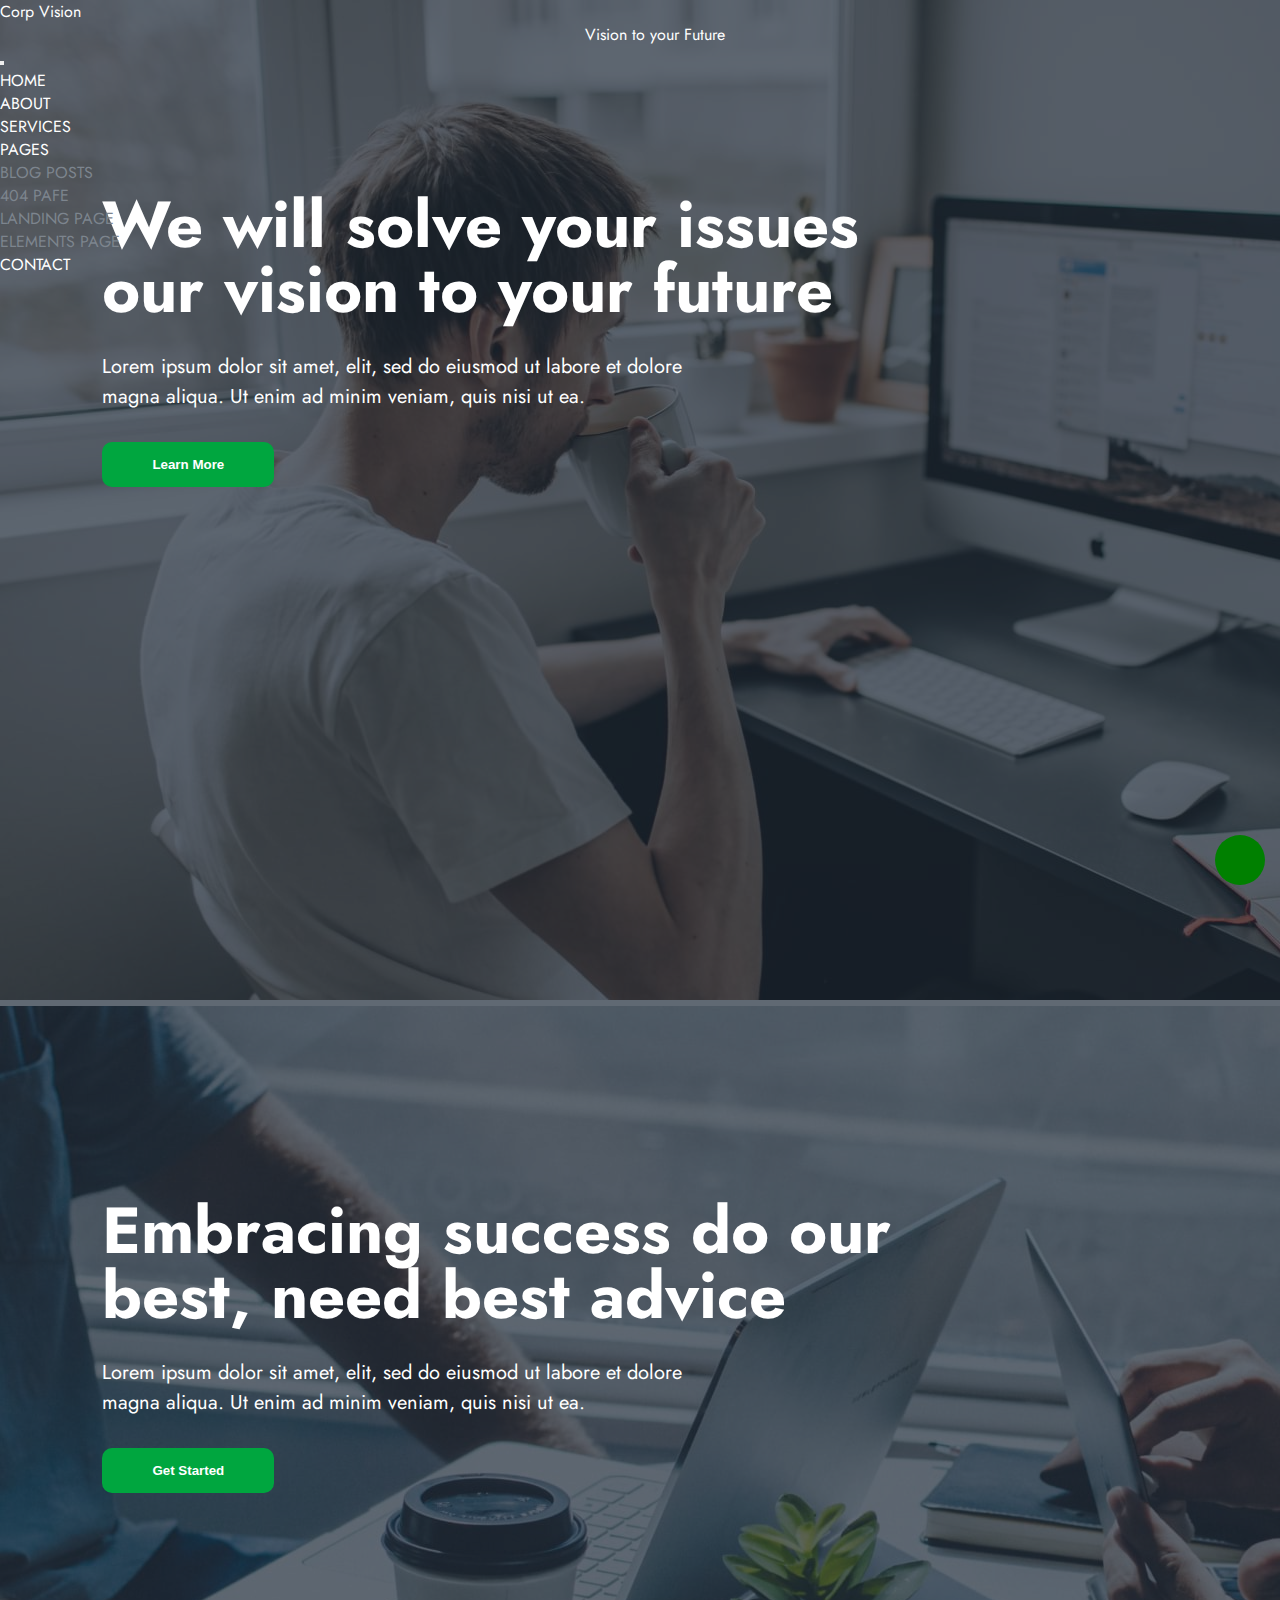
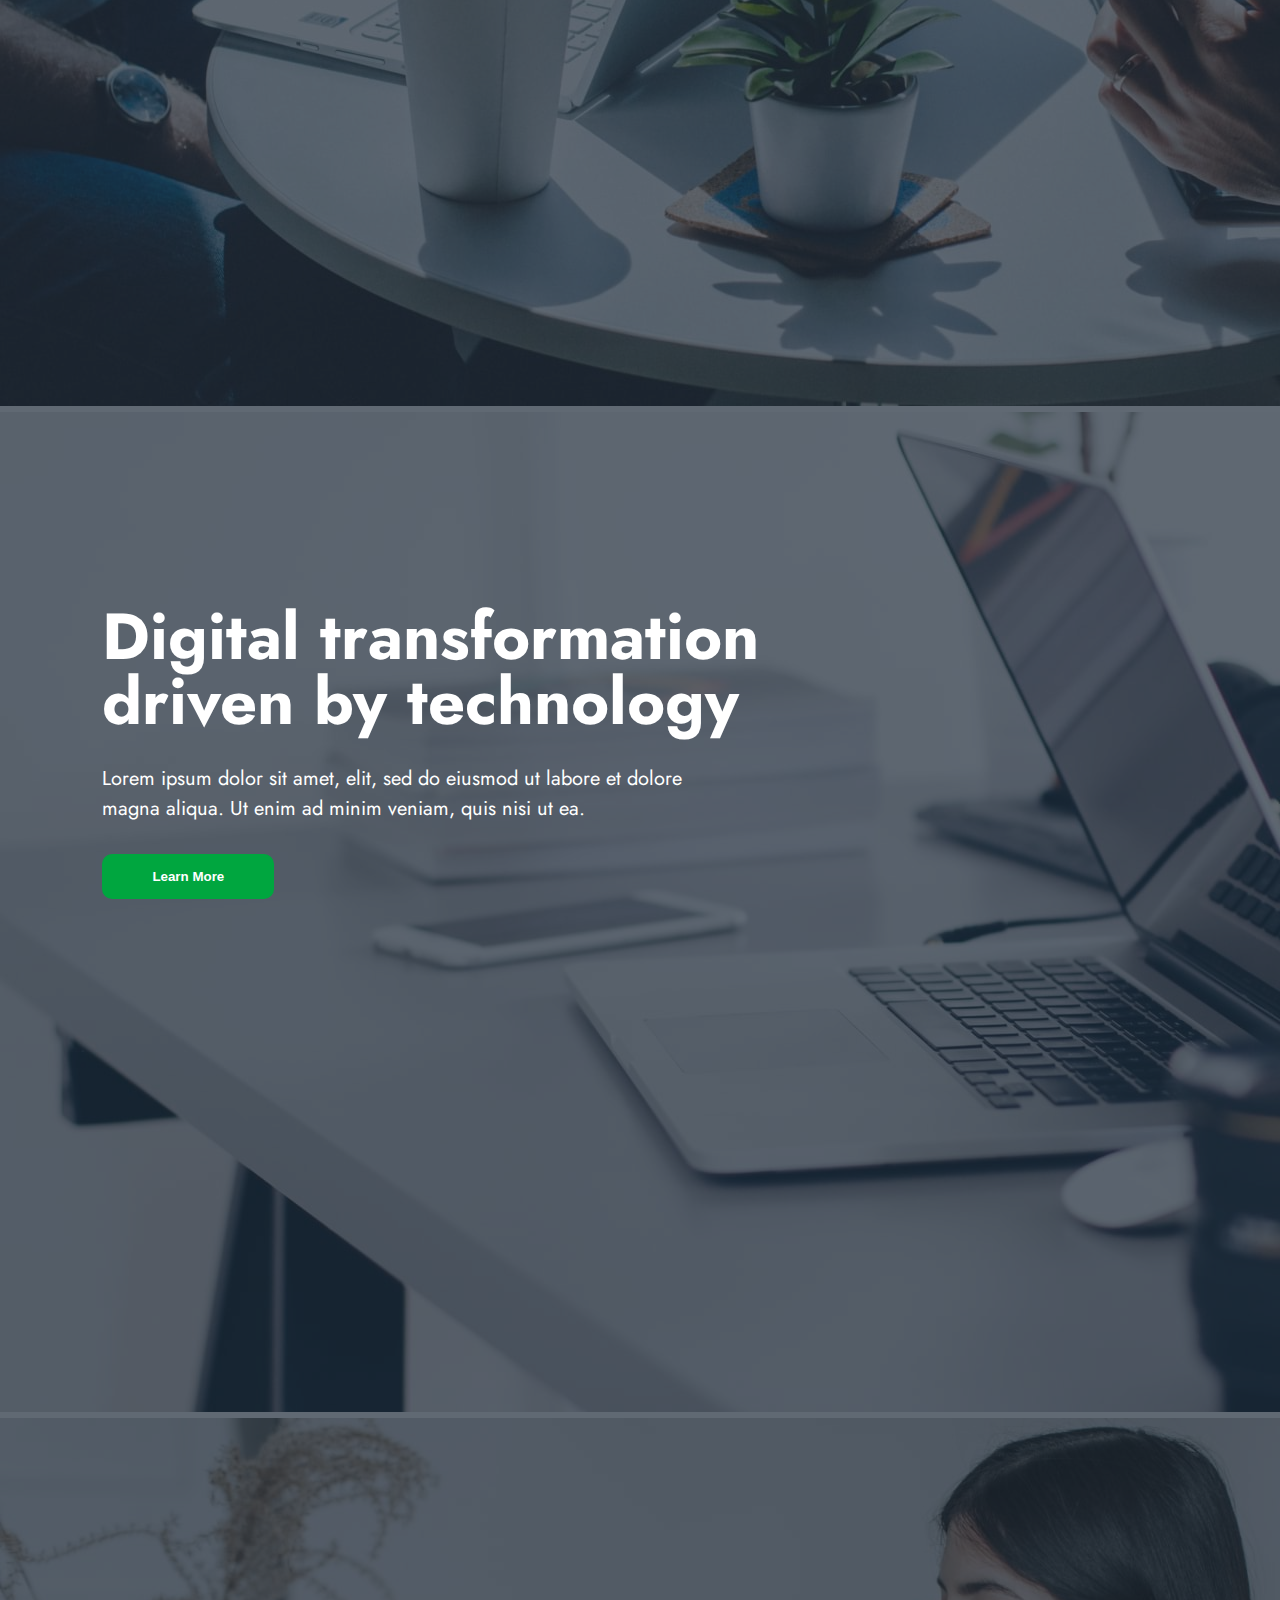
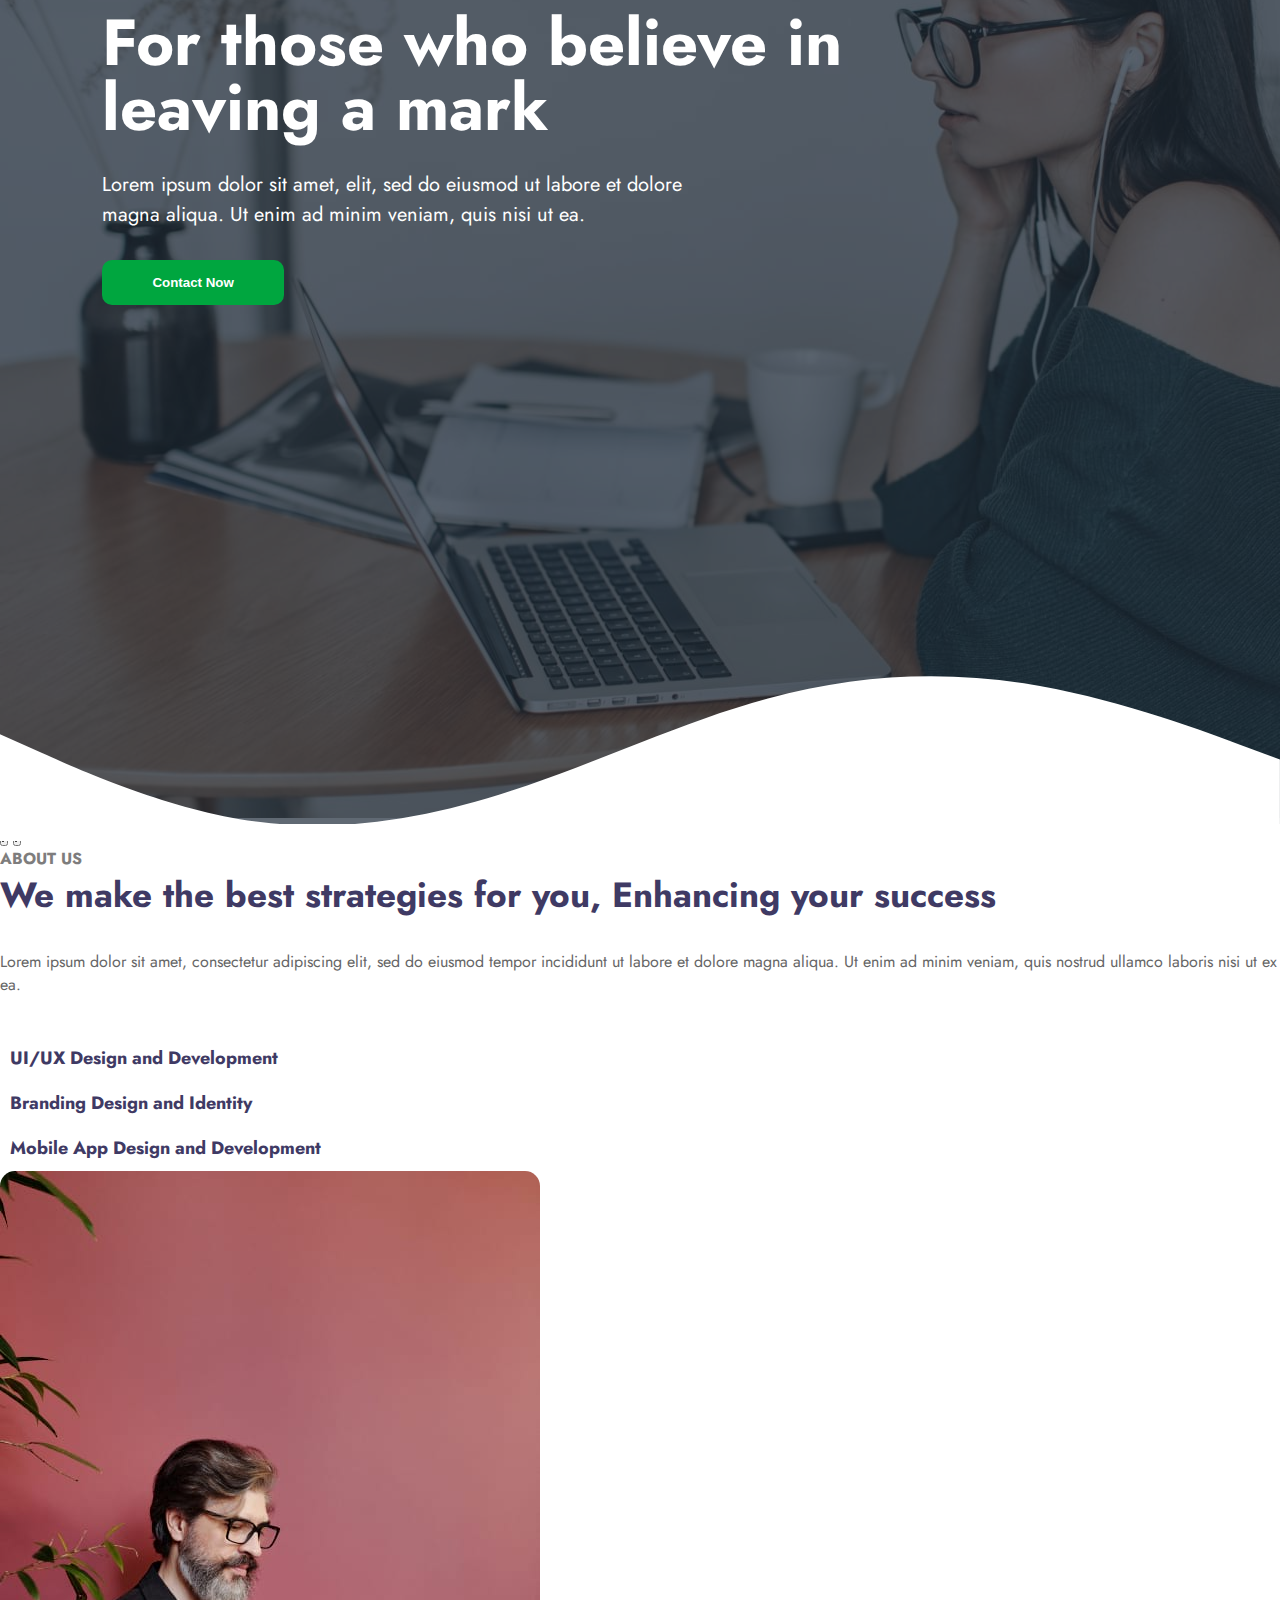
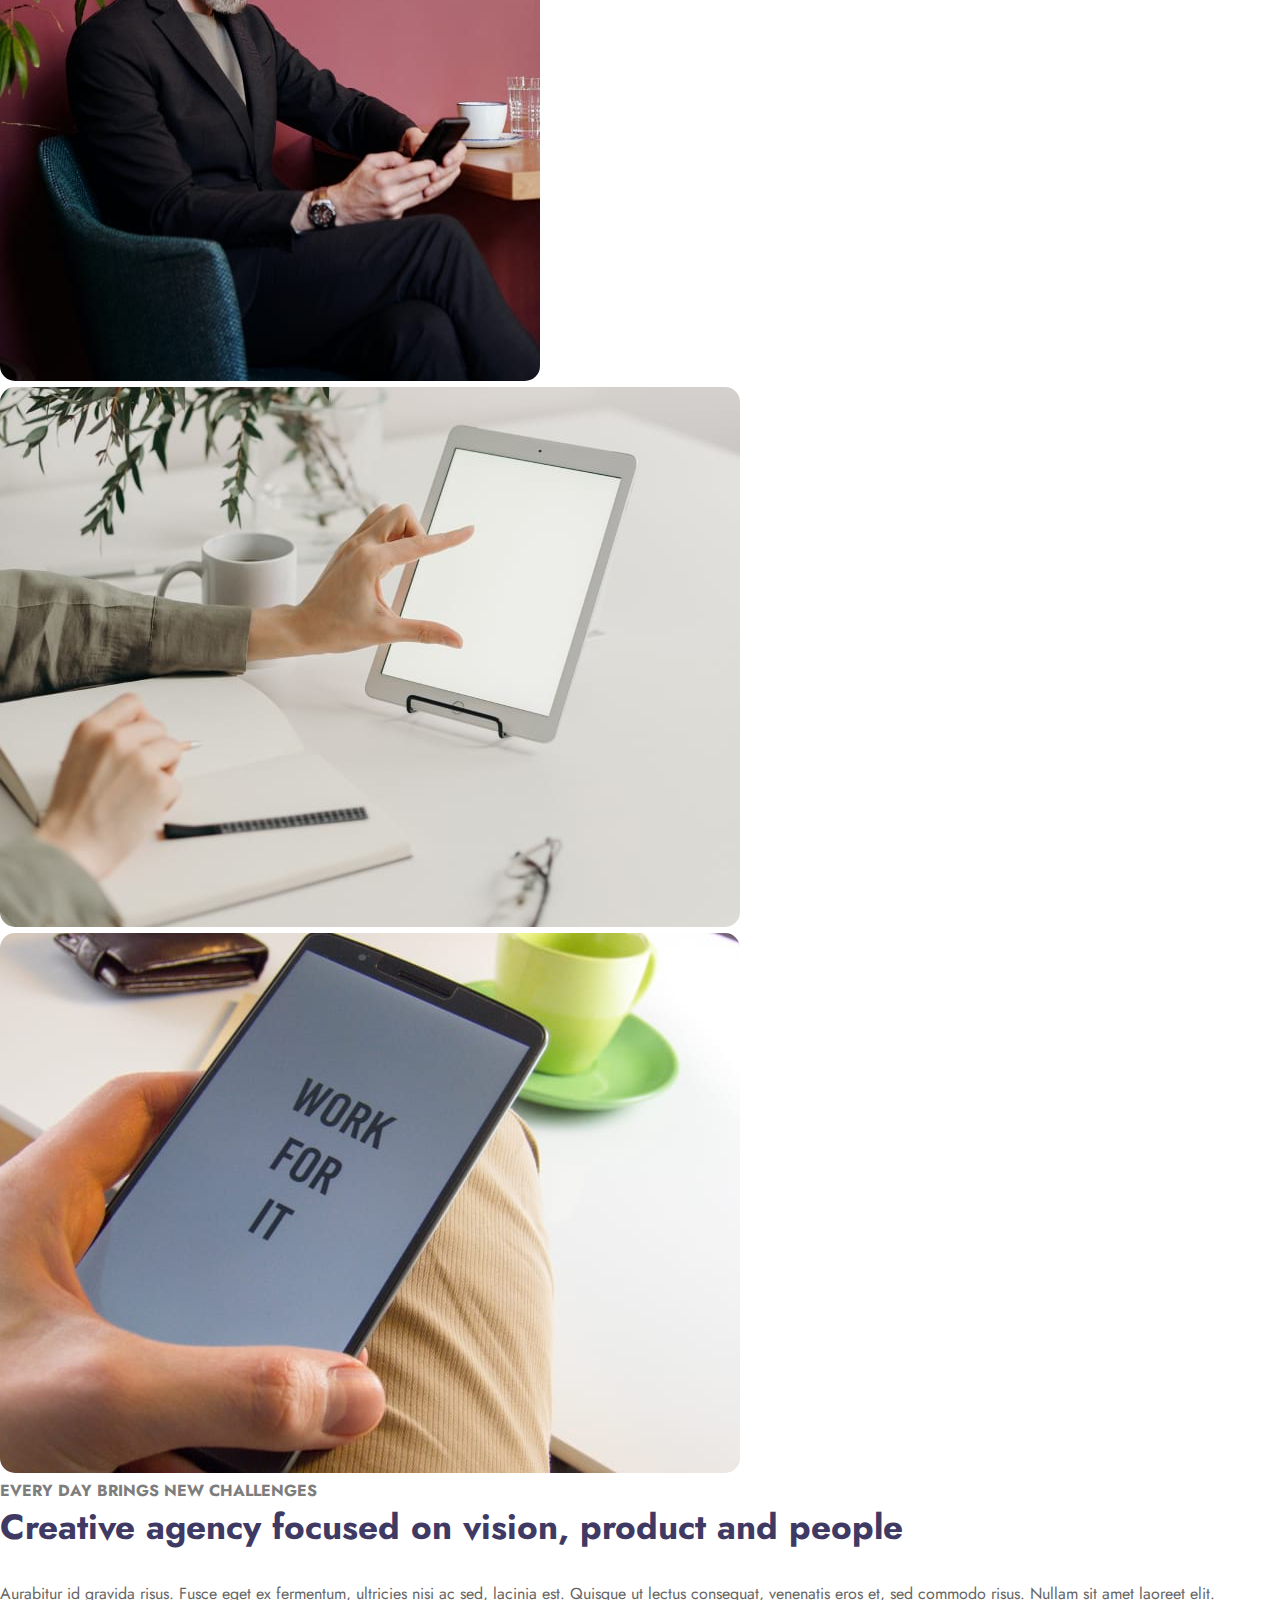
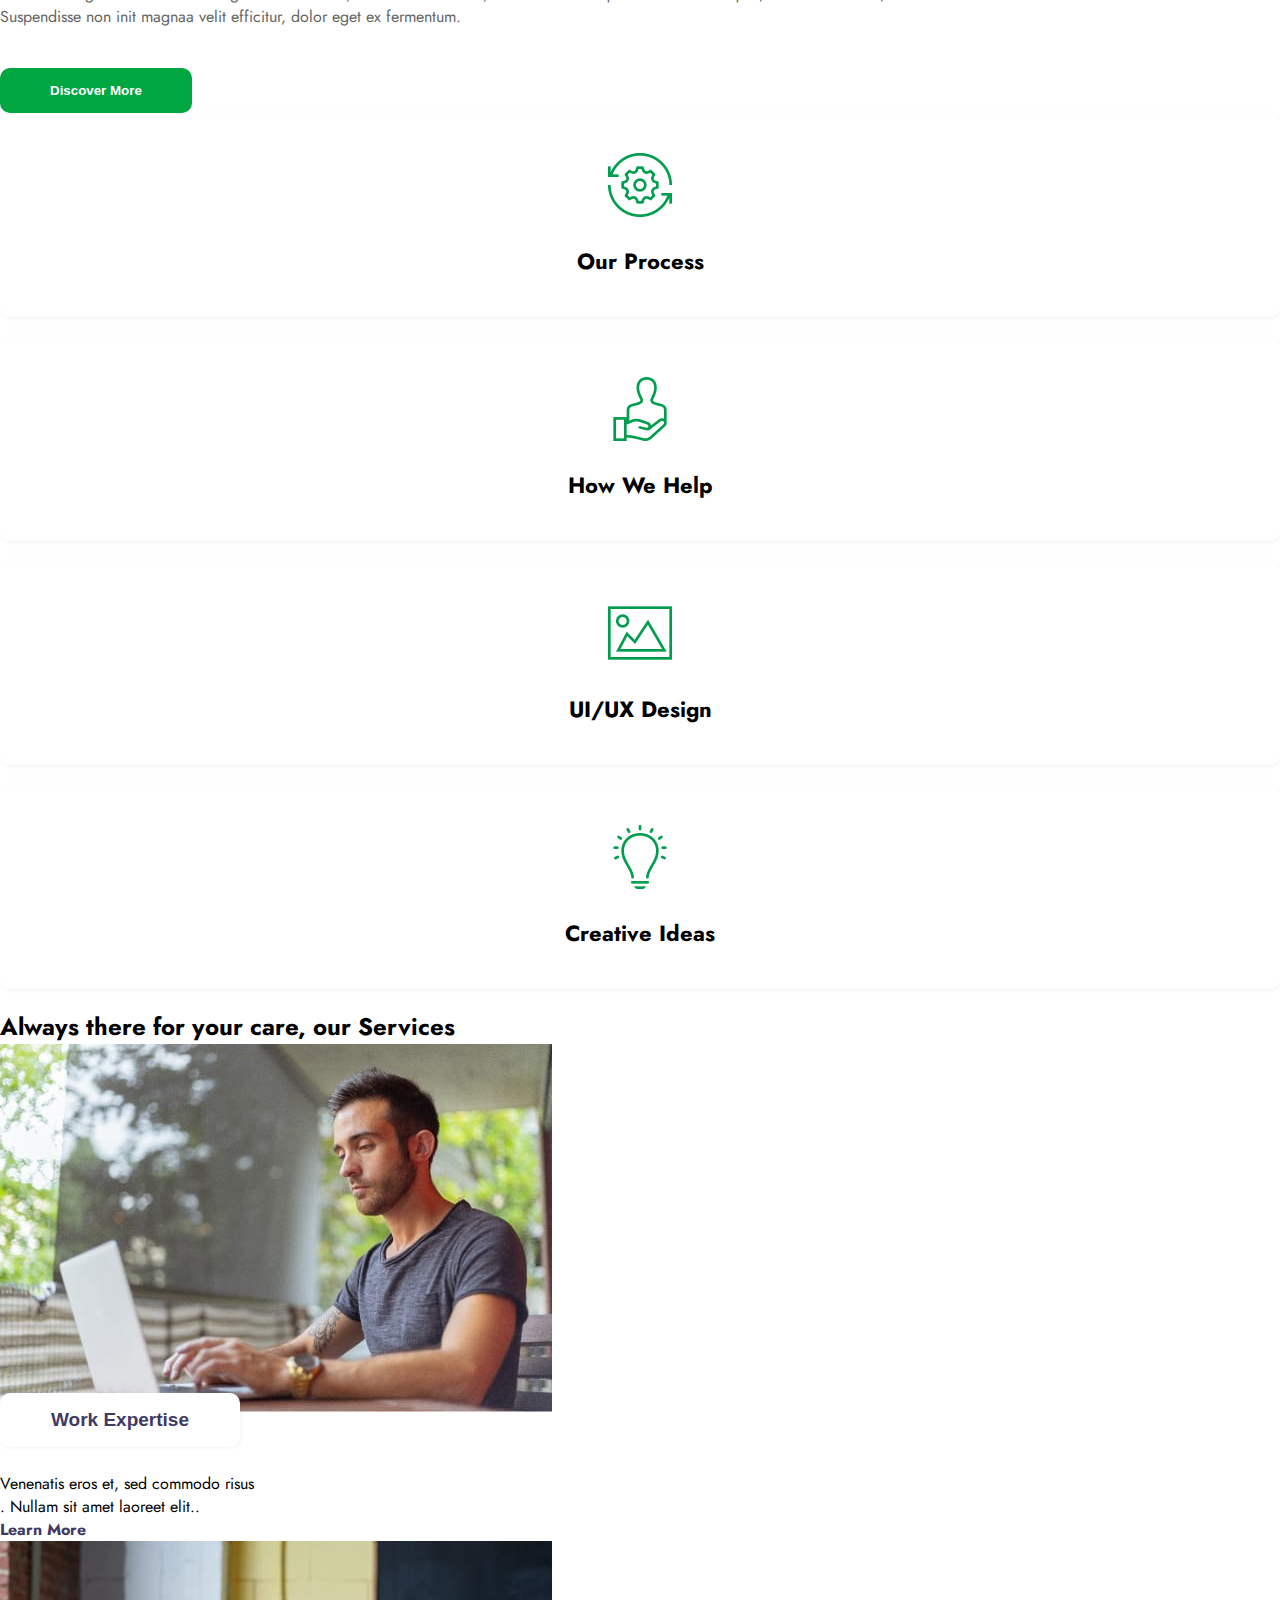
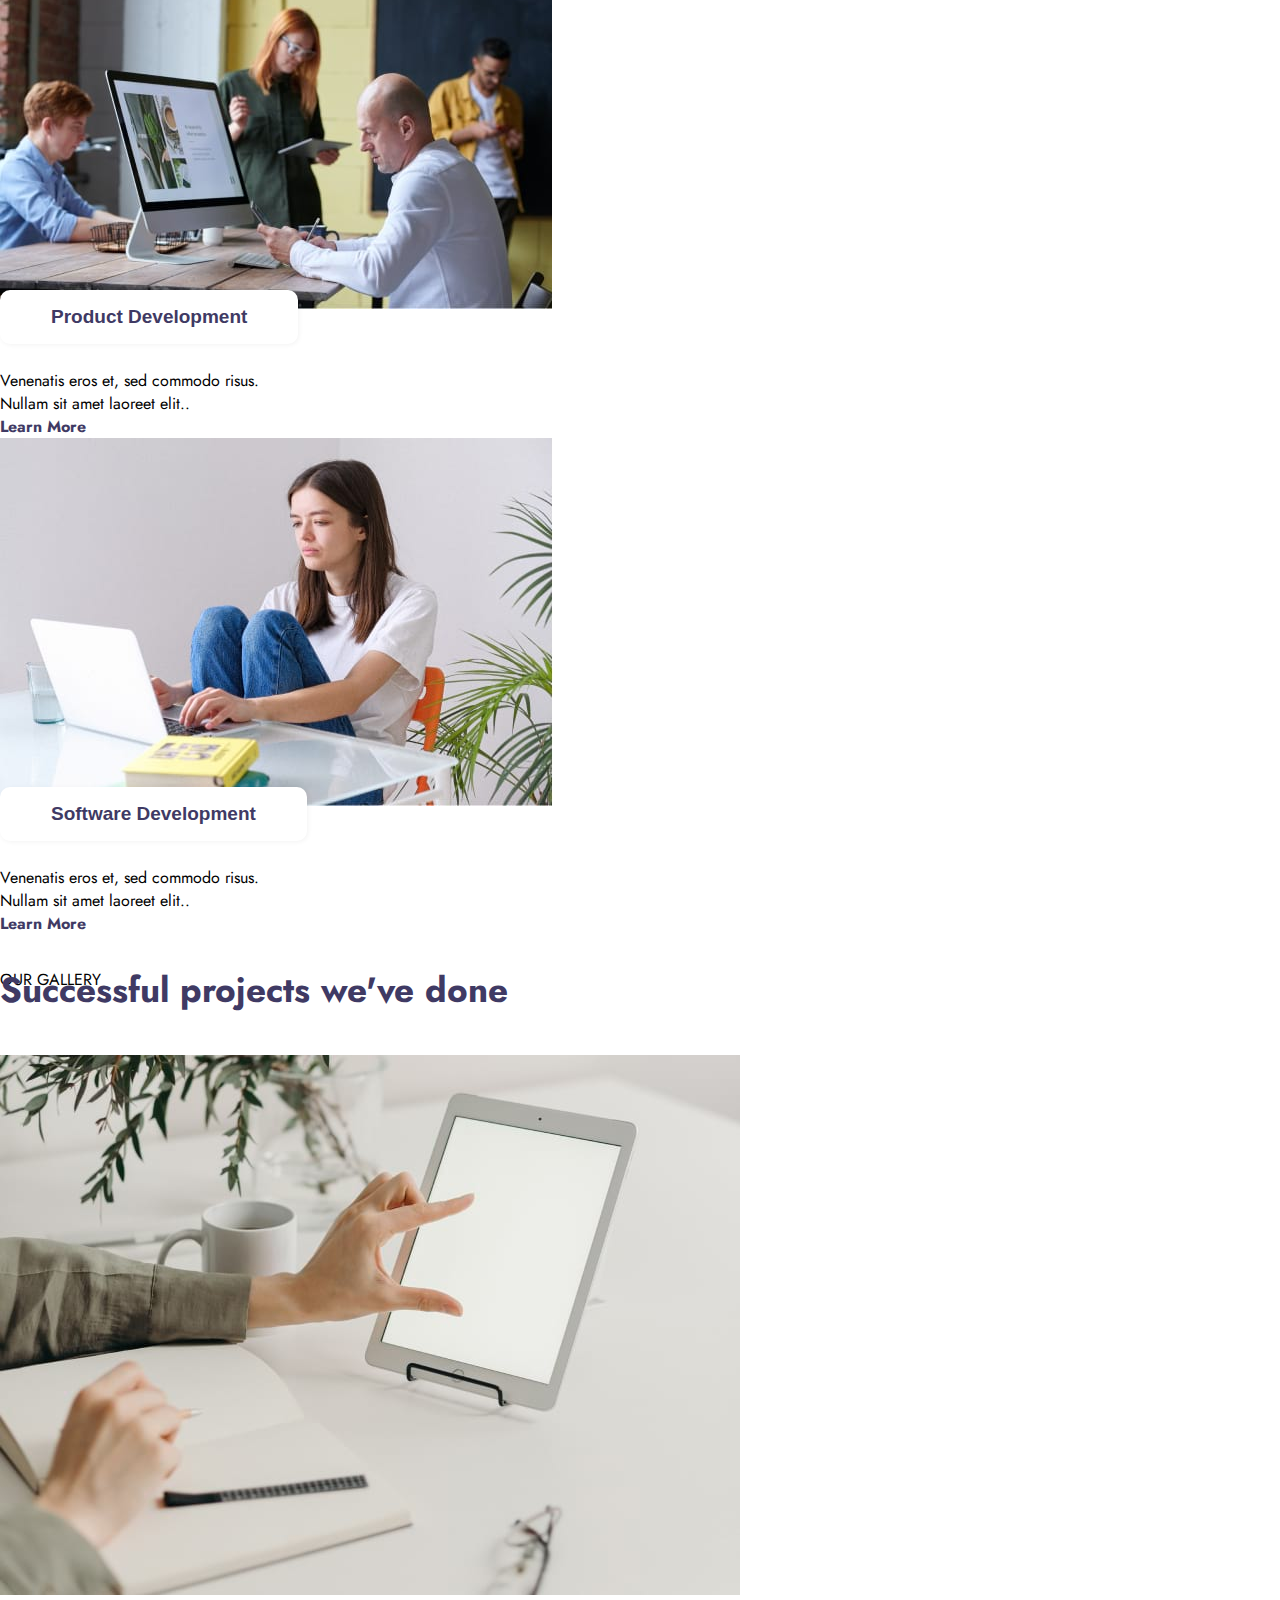
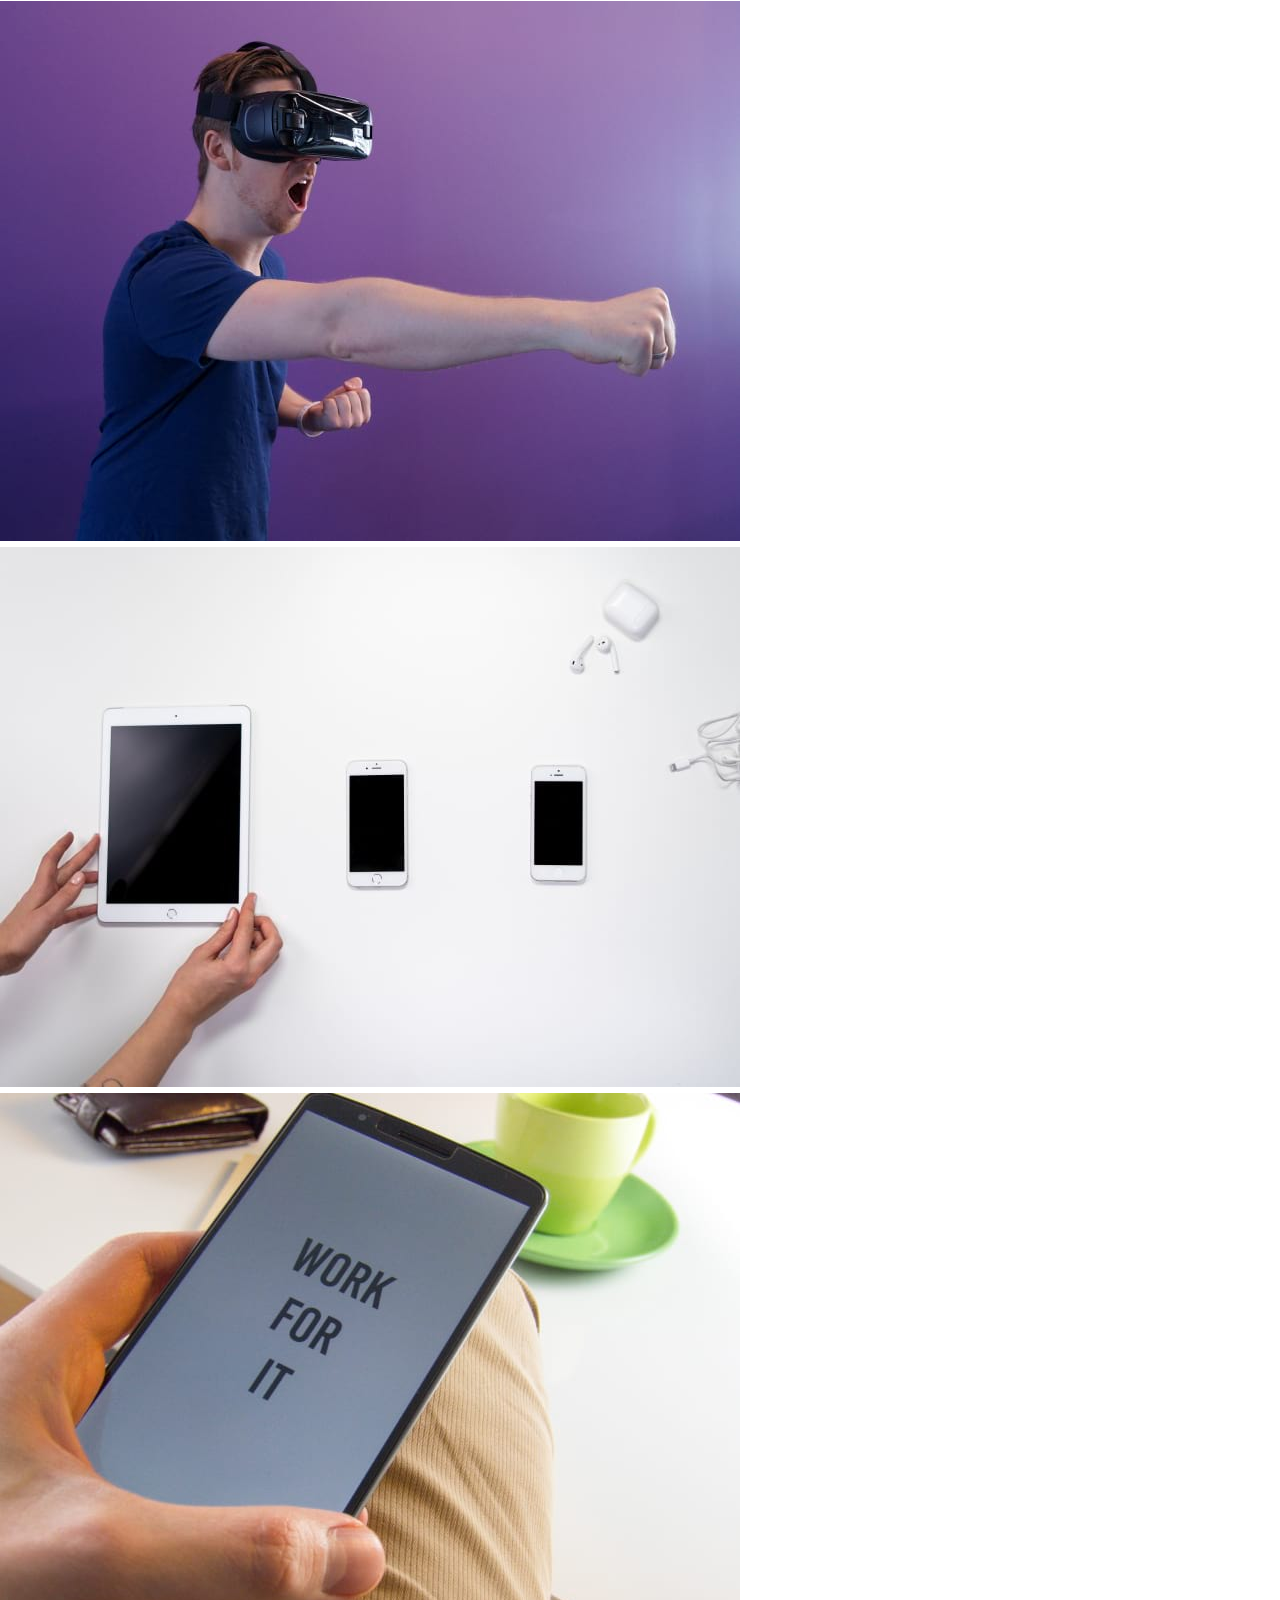
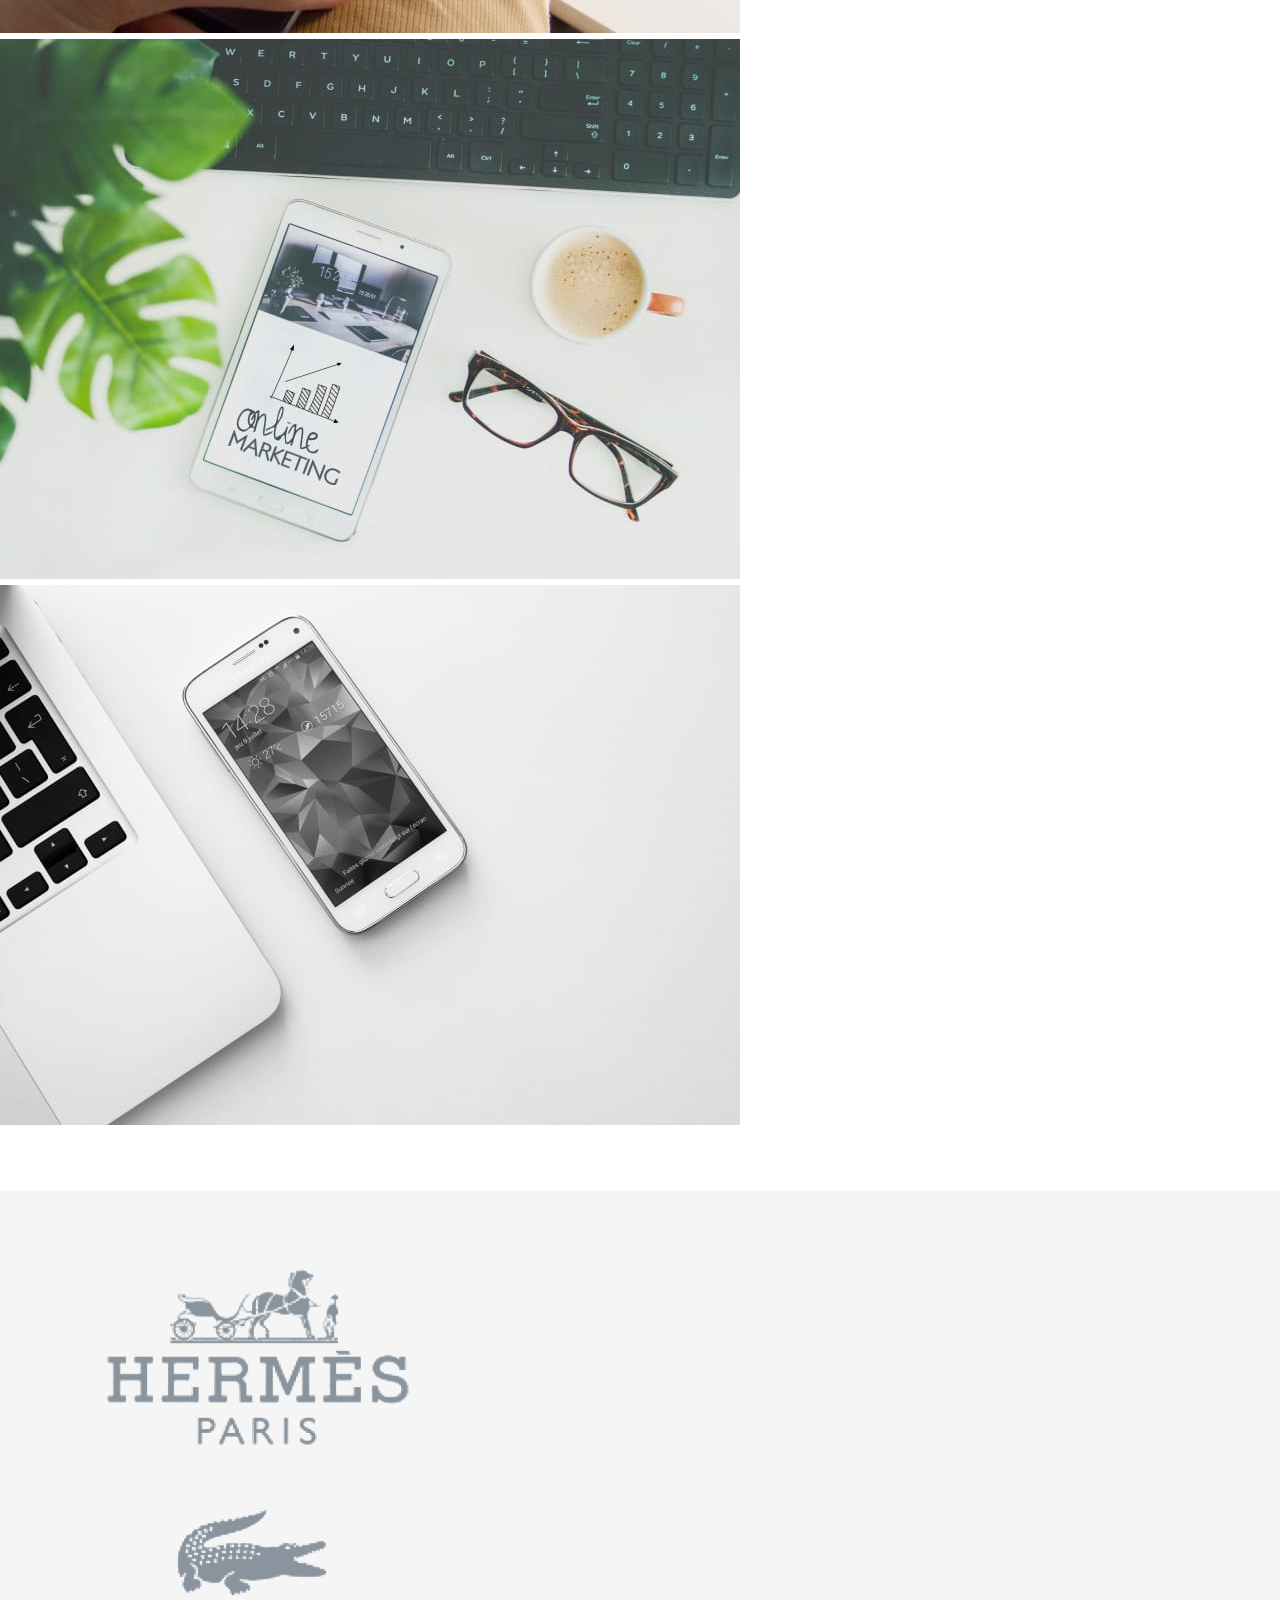
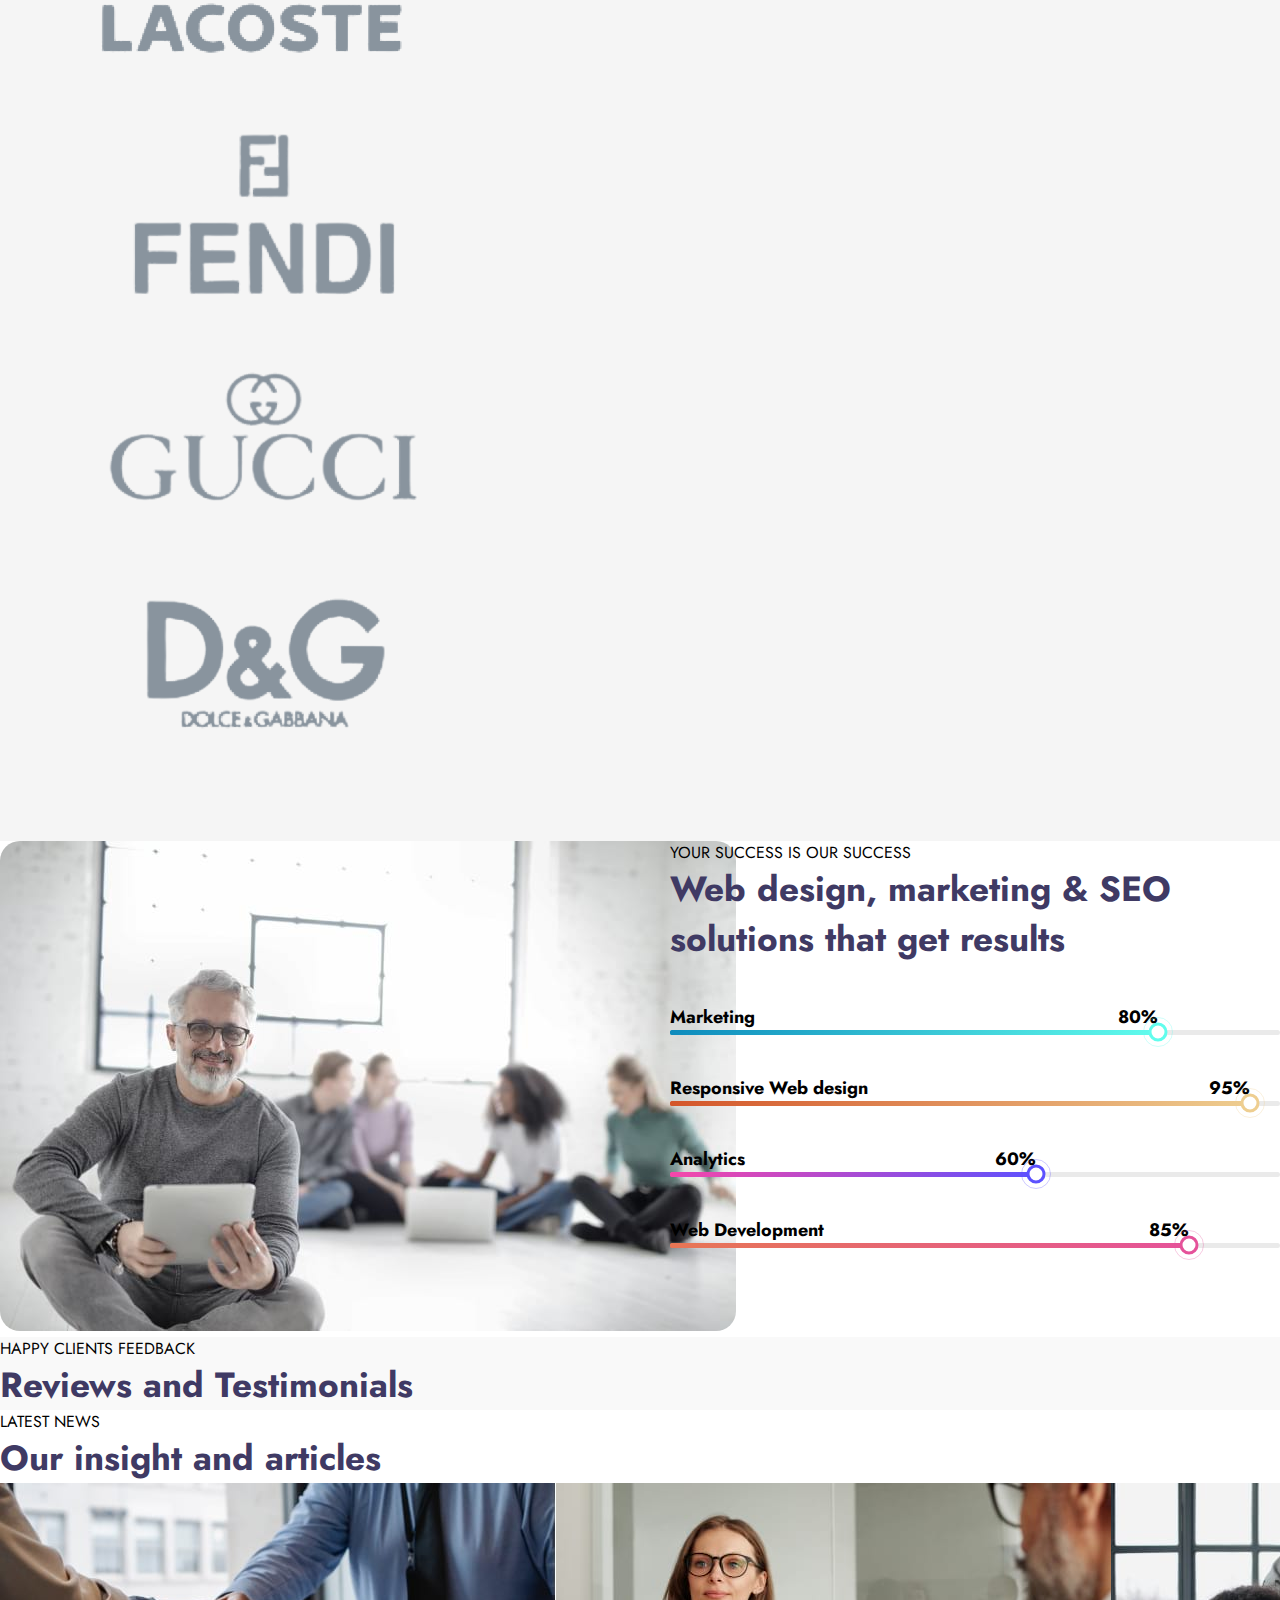
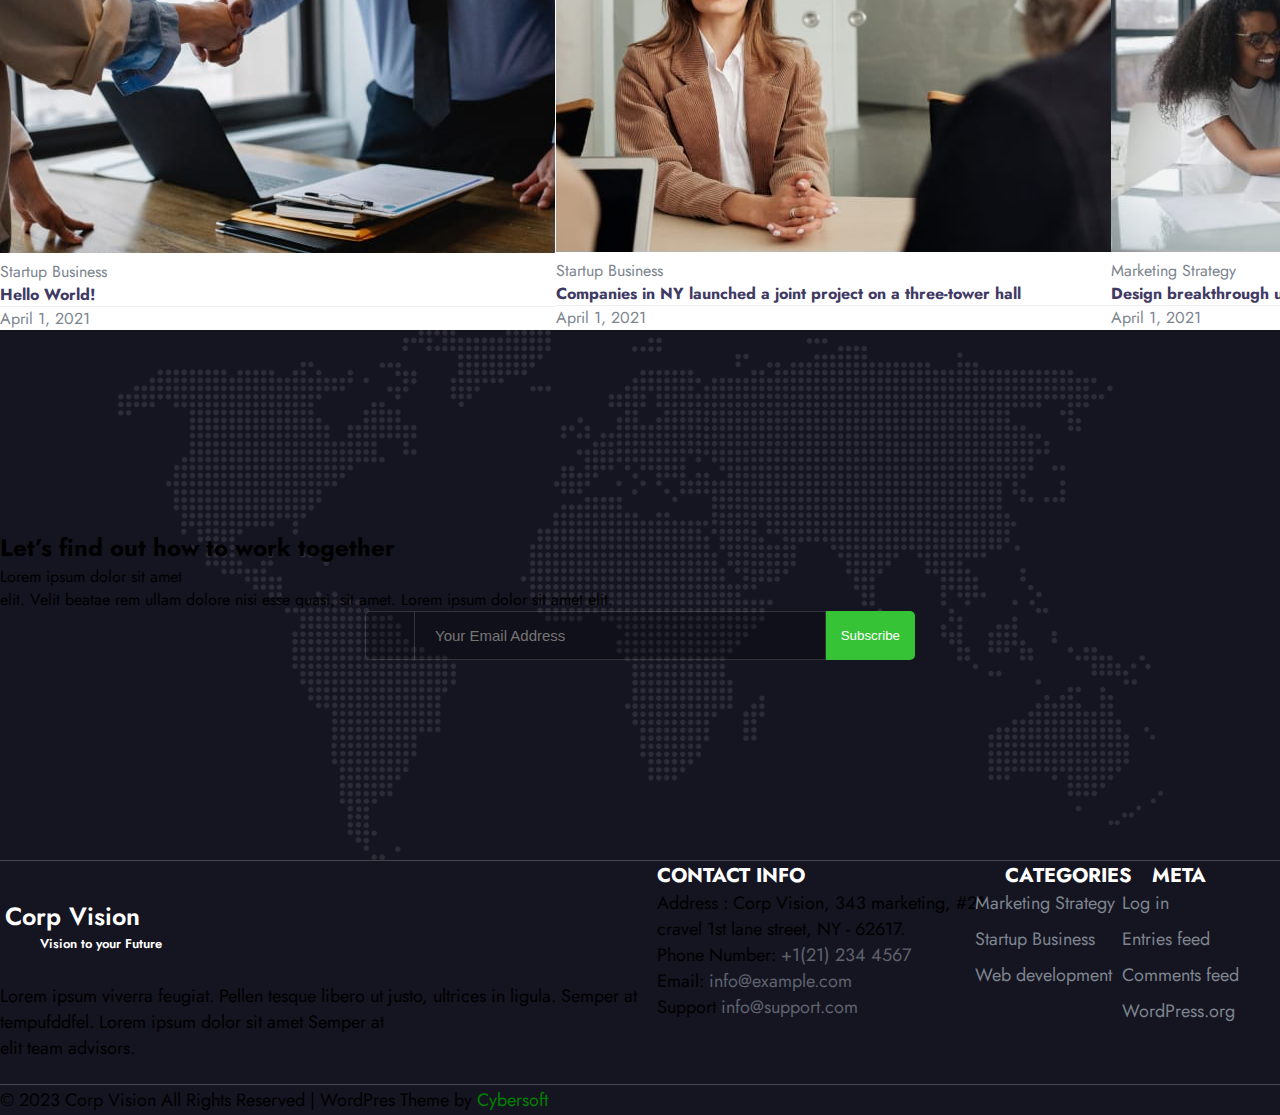
==== commit 25754348: "update search pop up" ====
--- a/index.html
+++ b/index.html
@@ -73,43 +73,50 @@
             <div class="collapse navbar-collapse justify-content-flex-end" id="navbarSupportedContent">
               <ul class="navbar-nav mx-auto mb-2 mb-lg-0 ">
                 <li class="nav-item">
-                  <a class="nav-link fw-bold" aria-current="page" href="./index.html">HOME</a>
+                  <a class="nav-link fw-bold" aria-current="page" href="#">HOME</a>
                 </li>
                 <li class="nav-item">
                   <a class="nav-link text fw-bold" href="#">ABOUT</a>
                 </li>
                 <li class="nav-item">
-                  <a class="nav-link text fw-bold" href="./services.html">SERVICES</a>
+                  <a class="nav-link text fw-bold" href="#">SERVICES</a>
                 </li>
                 <li class="nav-item dropdown">
                   <a class="nav-link text fw-bold dropdown-toggle" href="#" role="button" data-bs-toggle="dropdown" aria-expanded="false">
                     PAGES
                   </a>
                   <ul class="dropdown-menu">
-                    <li><a class="dropdown-item" href="./blogpost.html">BLOG POSTS</a></li>
+                    <li><a class="dropdown-item" href="#">BLOG POSTS</a></li>
                     <li><a class="dropdown-item" href="#">404 PAFE</a></li>
                     <li><a class="dropdown-item" href="#">LANDING PAGE </a></li>
                     <li><a class="dropdown-item" href="#">ELEMENTS PAGE</a></li>
                   </ul>
                 </li>
                 <li class="nav-item">
-                  <a class="nav-link text fw-bold" href="./contact.html">CONTACT</a>
+                  <a class="nav-link text fw-bold" href="#">CONTACT</a>
                 </li>
               </ul>
               <!-- Right items: search icon and dark mode  -->
               <div class="header_right d-flex">
                 <div class="header_search">              
-                  <div class="search_button">
+                  <div class="btn search_button" data-bs-toggle="modal" data-bs-target="#exampleModal">
                     <i class="fa-solid fa-magnifying-glass "></i>
                   </div>
     
                   
                 </div>
                 <!-- full screen form controls -->
-                  <!-- <i class='icon-close fa fa-close material-icons'></i>
-                  <form action="https://wp.w3layouts.com/corpvision/" method="GET" class='search-input'>
-                  <input class='input-search' name="s" placeholder='Start Typing' type='text'>
-                  </form> -->
+                <!-- Modal -->
+                  <div class="modal animate__animated animate__zoomIn bg-success" id="exampleModal" tabindex="-1" aria-labelledby="exampleModalLabel" aria-hidden="true">
+                   
+                  </div>
+                  
+
+
+
+
+
+                <!-- sun moon icon -->
                 <div class="theme">
                   <label class="theme_switch" for="checkbox">
                     <input type="checkbox" id="checkbox">
@@ -235,7 +242,7 @@
           </div>
         </div>
       </section>
-      <section class="feature py-5 bg-light ">
+      <section class="feature py-5 ">
         <div class="container">
           <div class="row align-items-center">
             <div class="col-6 feature_left">
@@ -615,9 +622,9 @@
         </div>
       </section>
       <!-- NEWS  -->
-      <section class="news my-4">
-        <div class="container">
-          <div class="news_title my-5">
+      <section class="news py-5">
+        <div class="container py-lg-5 py-md-4 py-2">
+          <div class="news_title ">
             <p class="text-secondary text-center">LATEST NEWS</p>
             <h3 class="main_title text-center">Our insight and articles</h3>
           </div>
@@ -670,6 +677,8 @@
                     </h4>
                   </div>
                   <div class="card_footer py-2">
+                   
+                   
                     <p class="text-end pe-4 text-secondary">April 1, 2021</p>
                   </div>
                 </a>
@@ -679,7 +688,7 @@
         </div>
       </section>
     </main>
-    <footer class="mt-5">
+    <footer >
       <div class="footer_header text-center">
         <div class="container">
           <div class="footer_header_title">
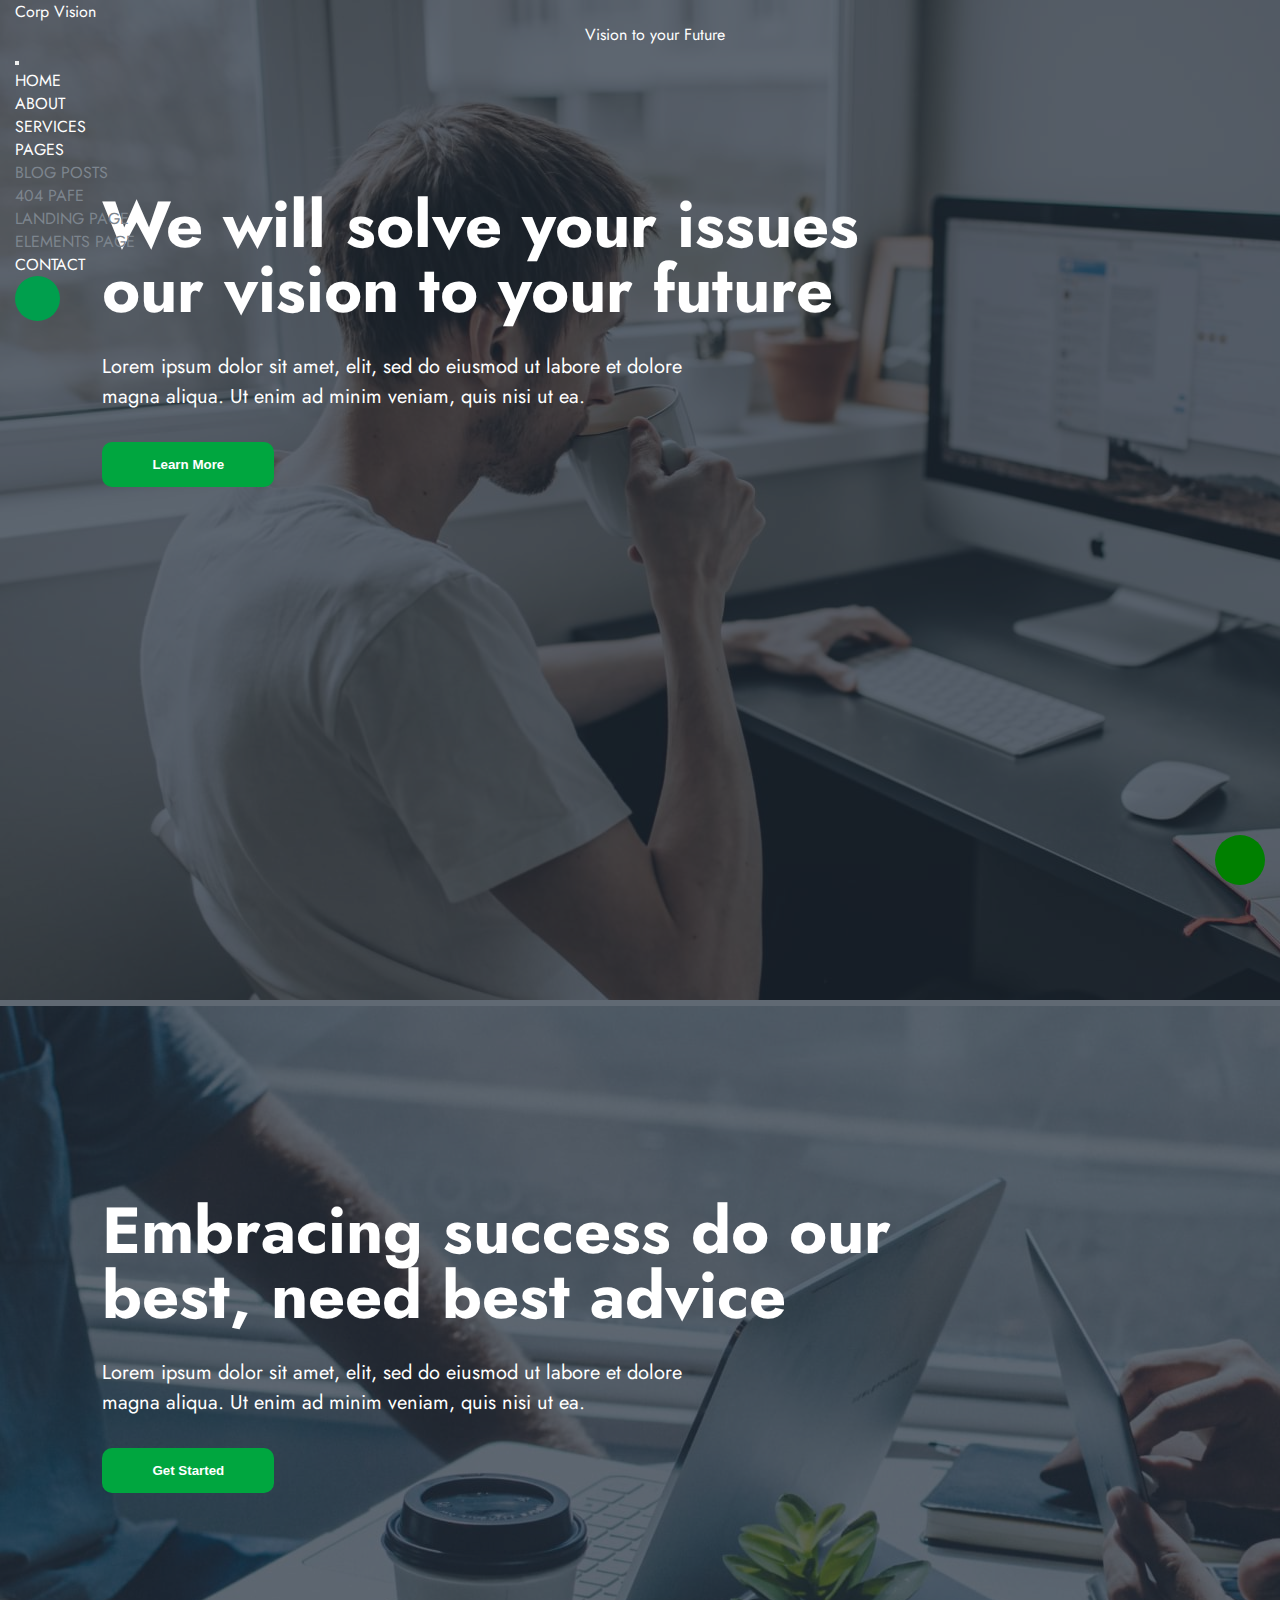
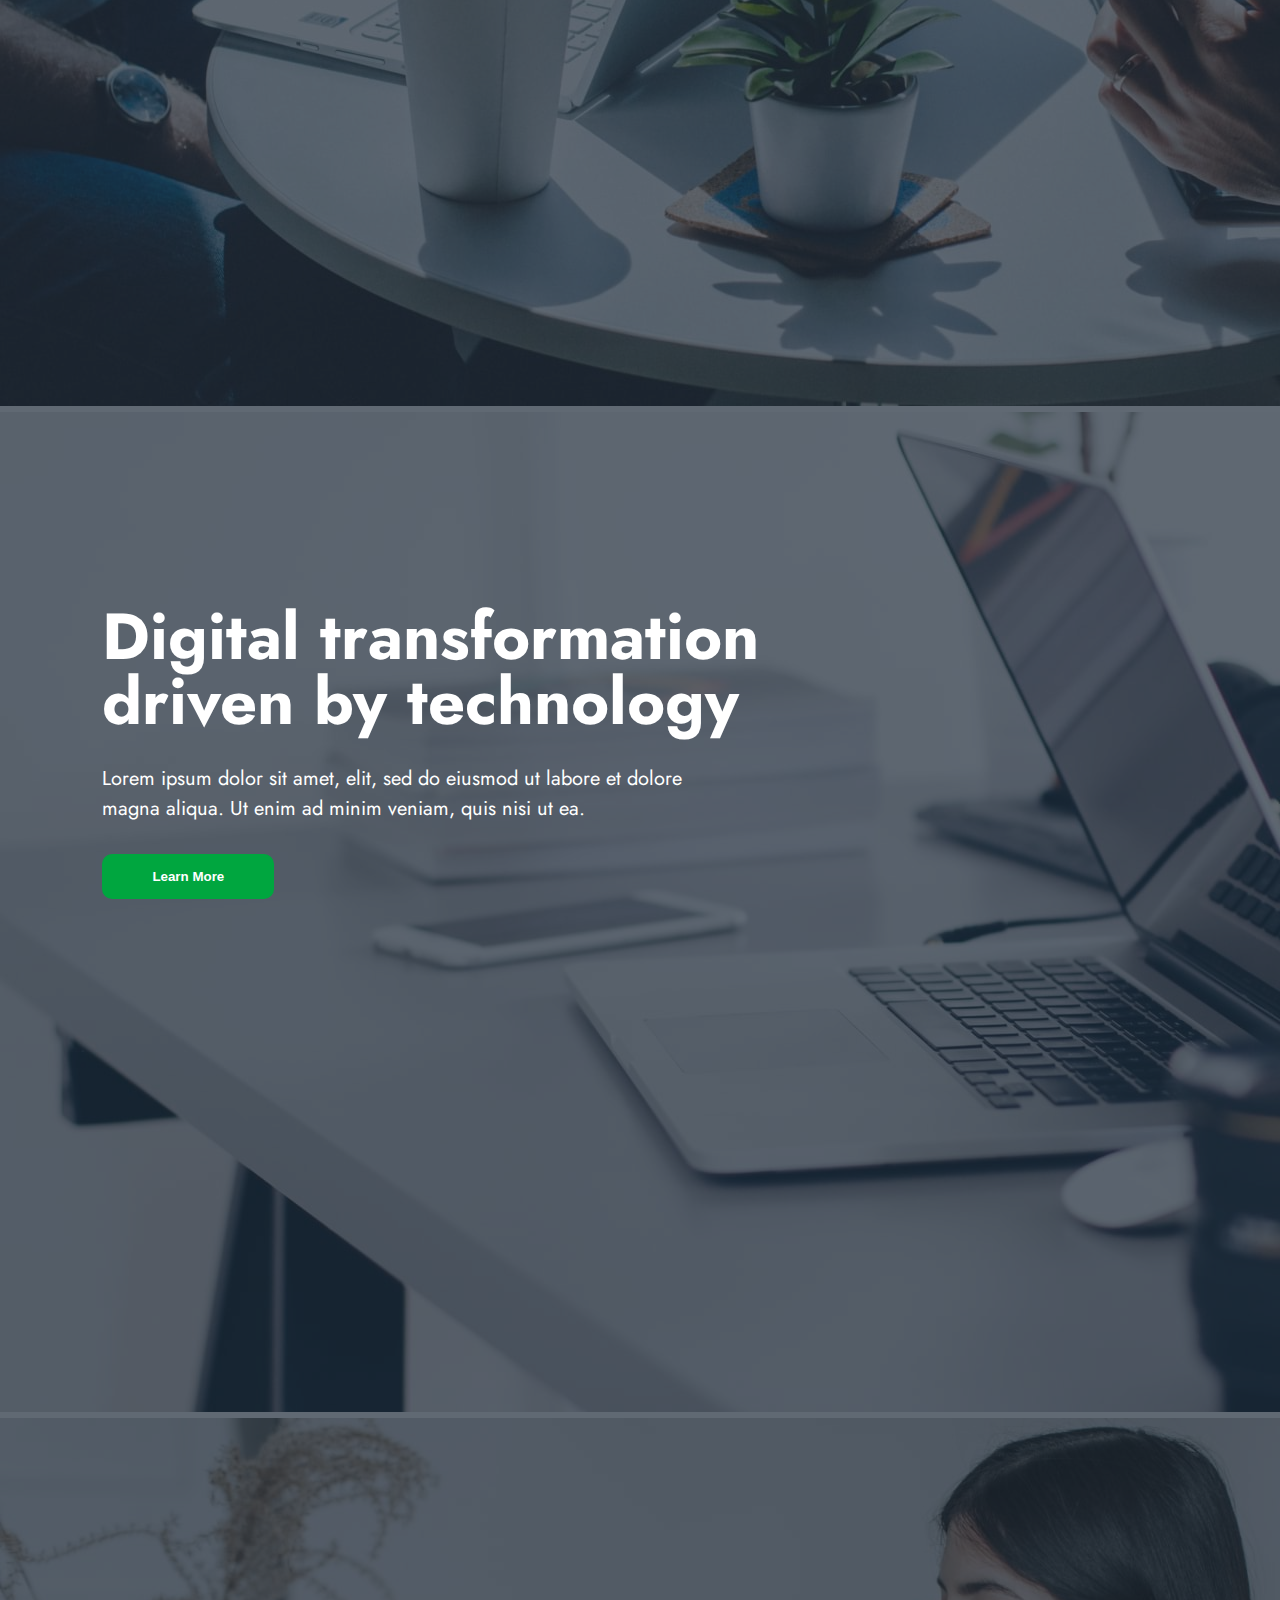
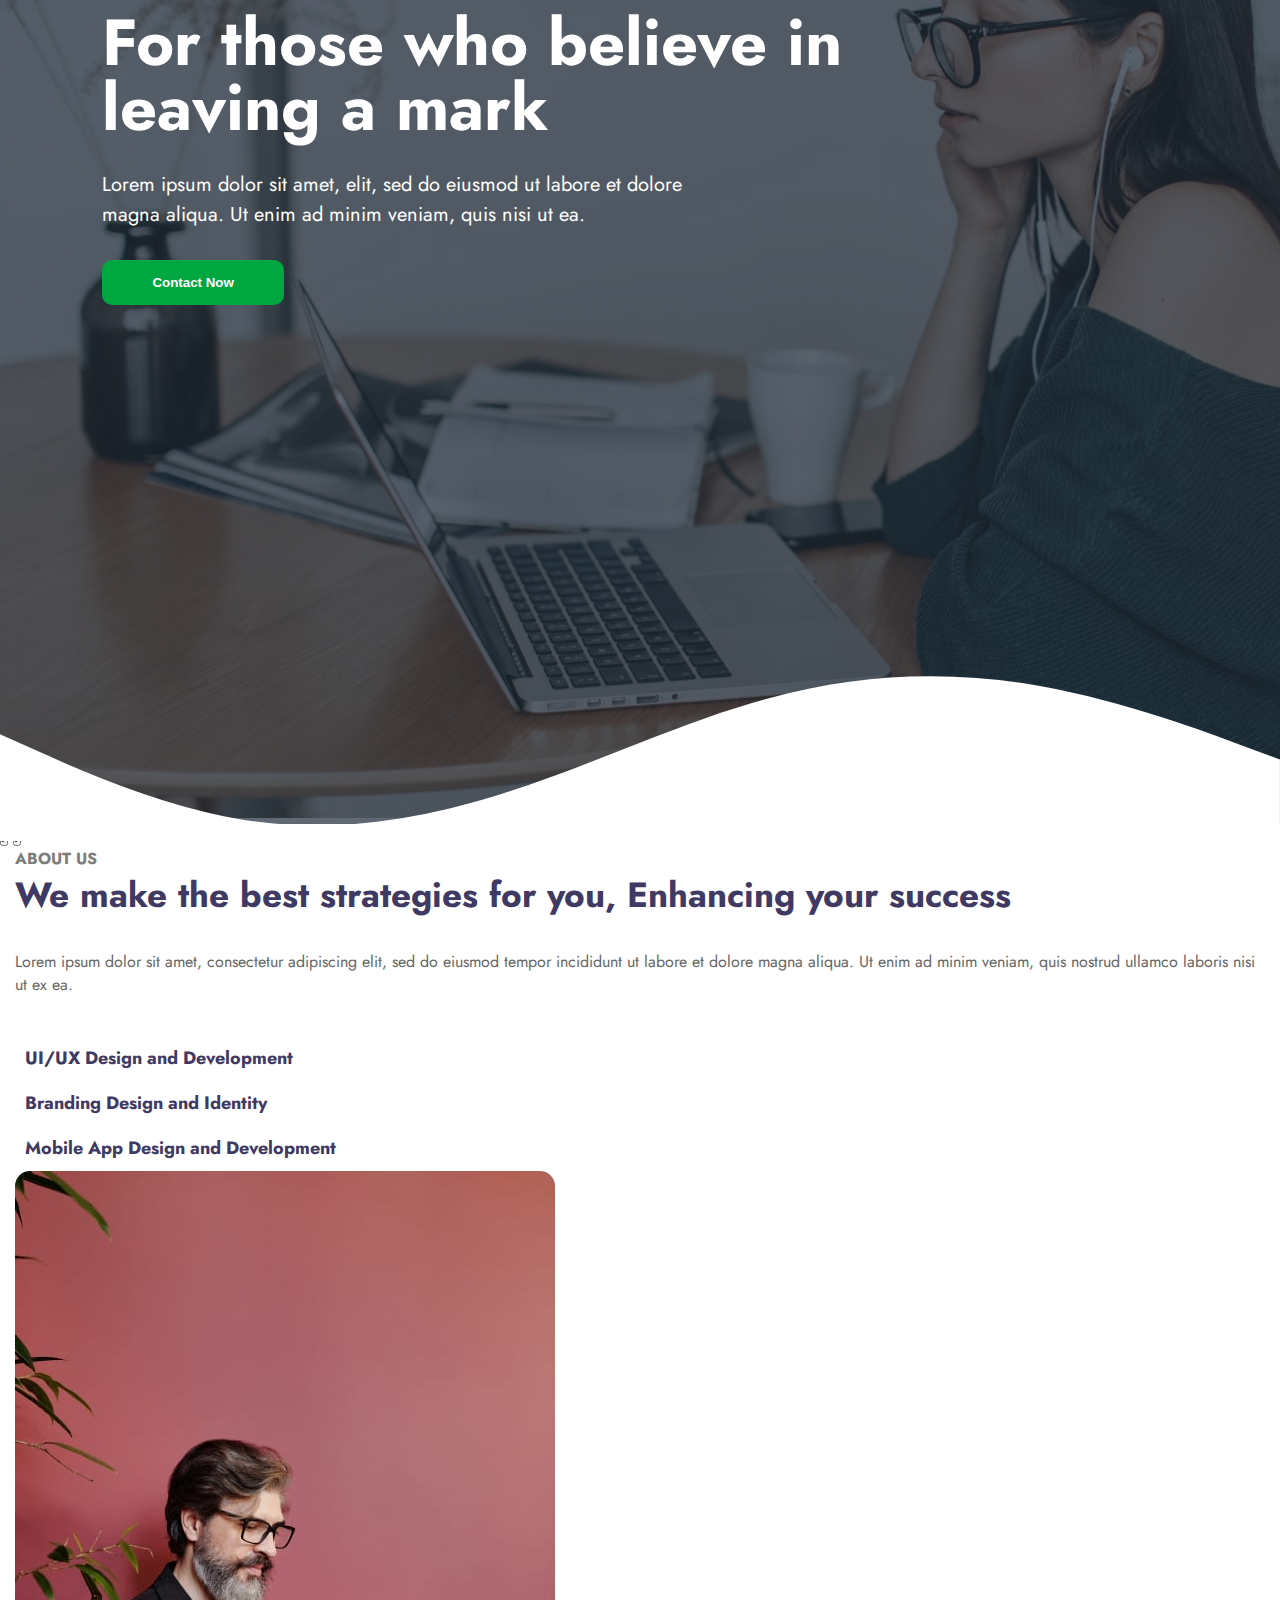
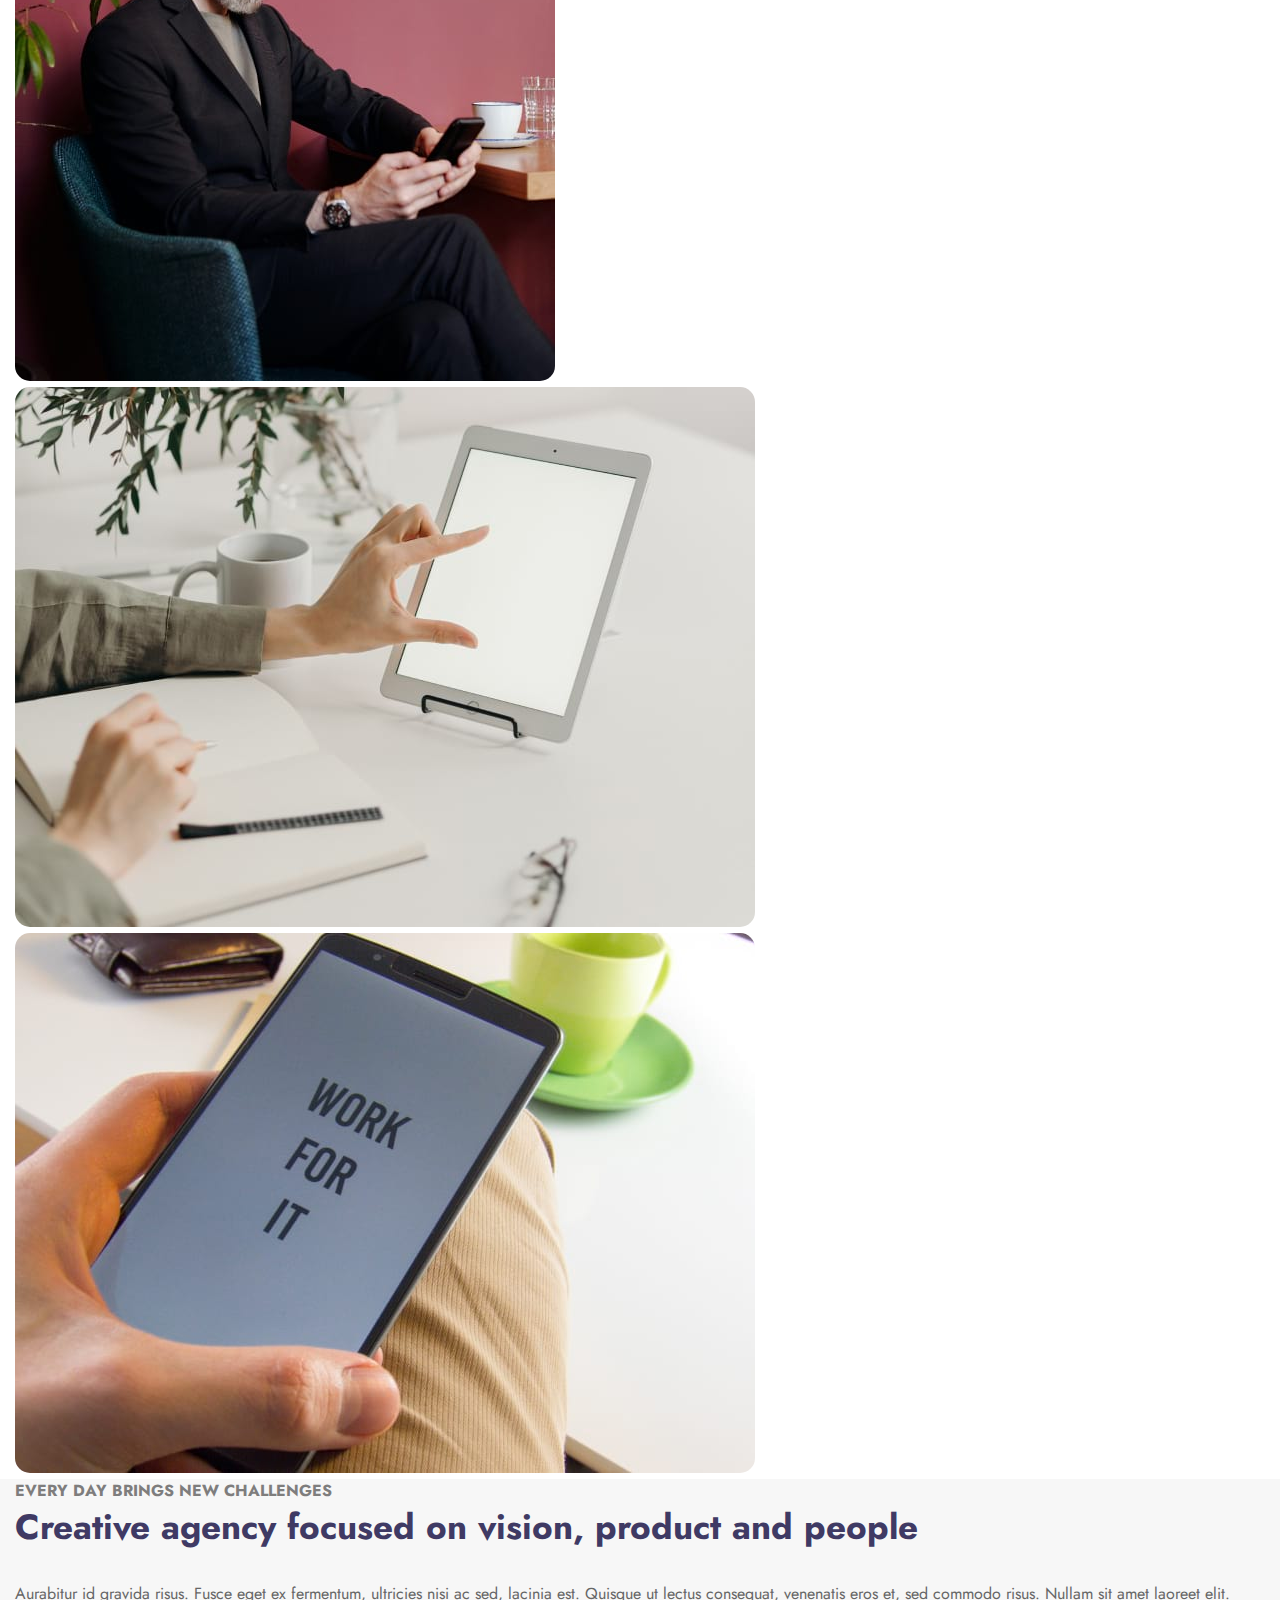
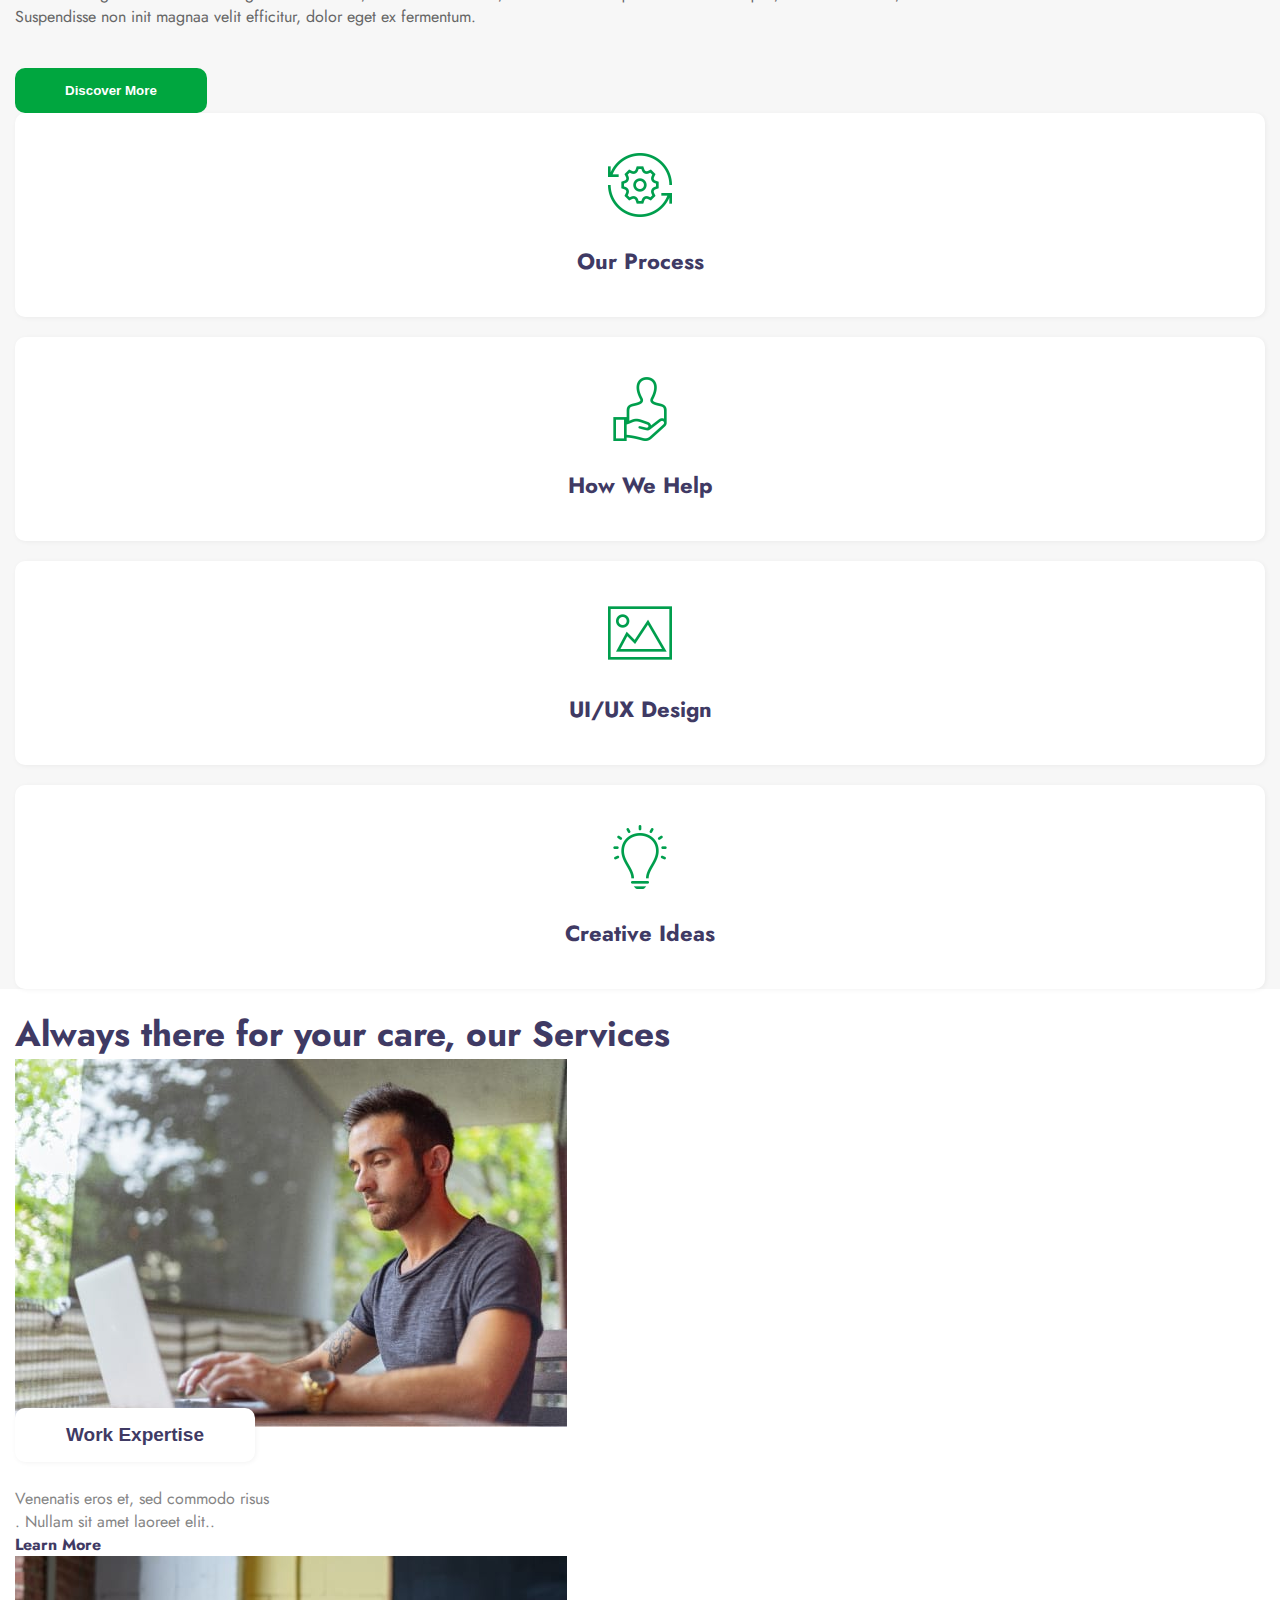
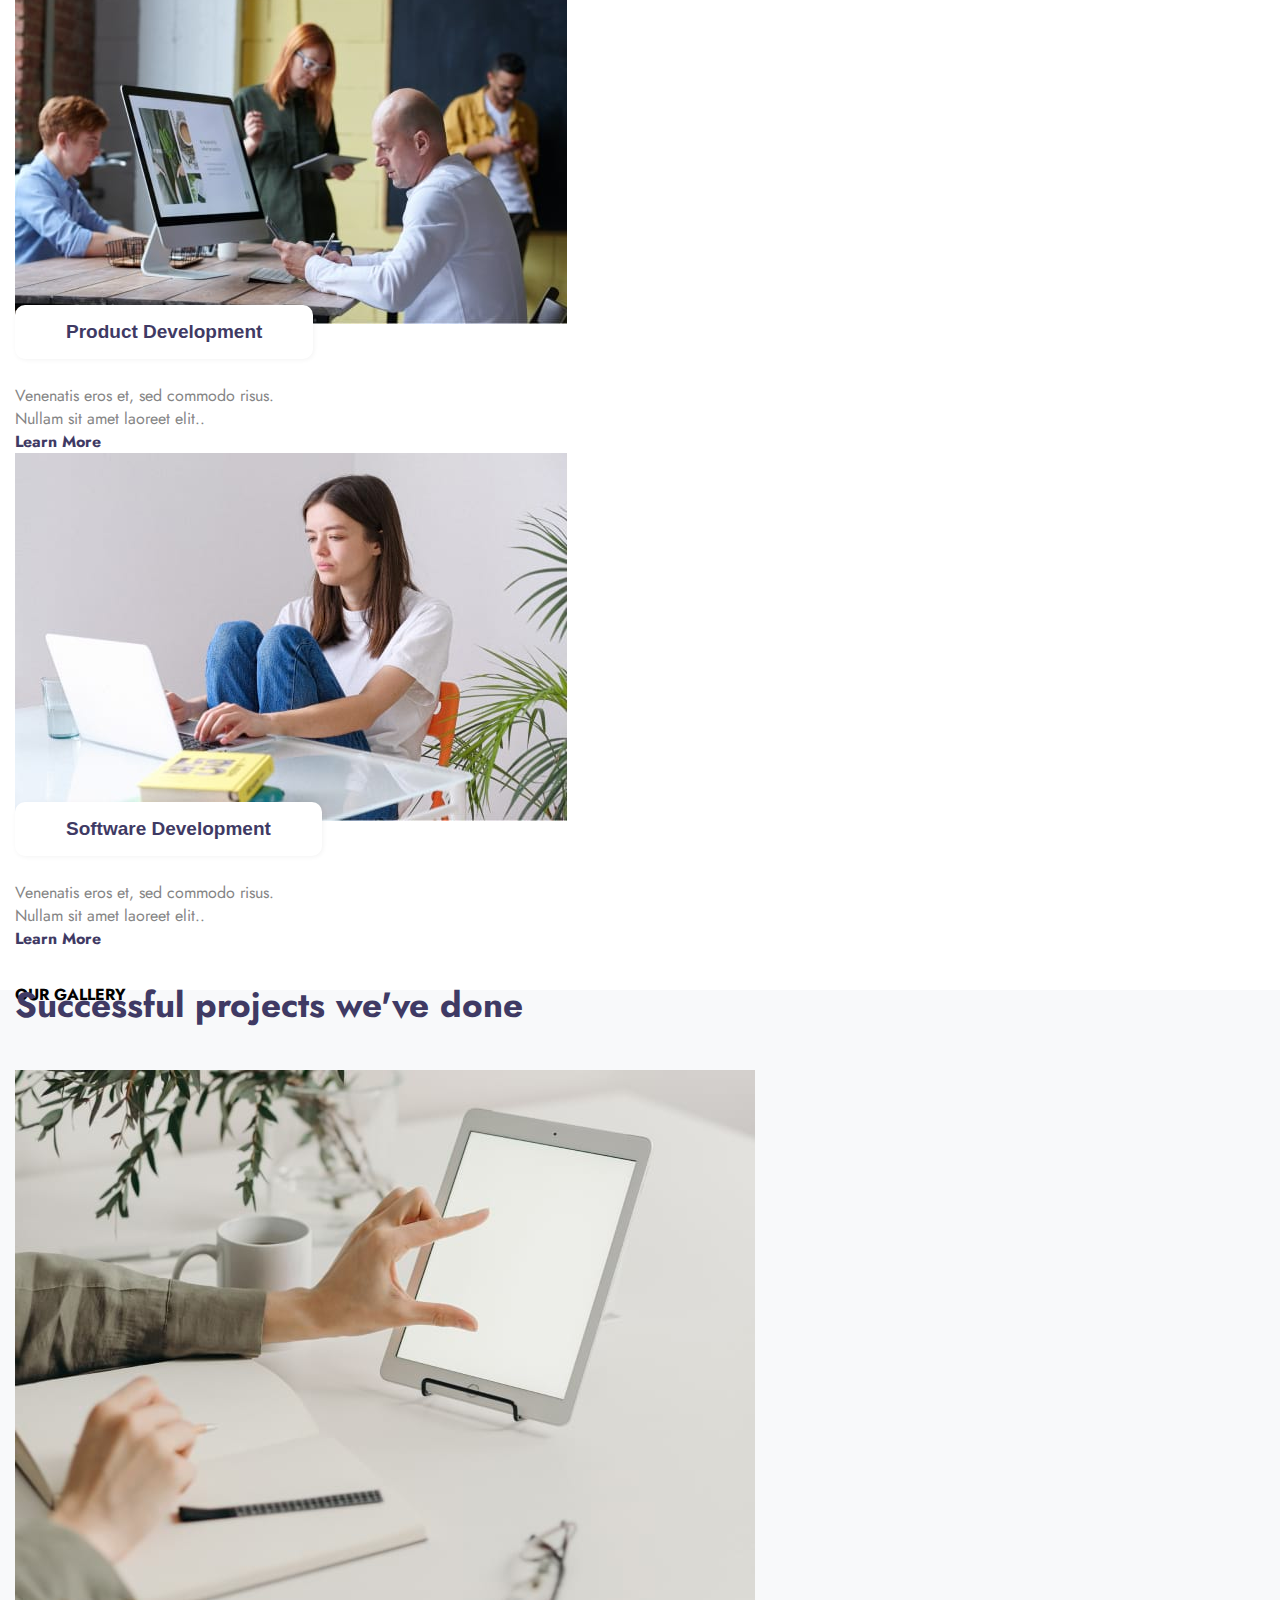
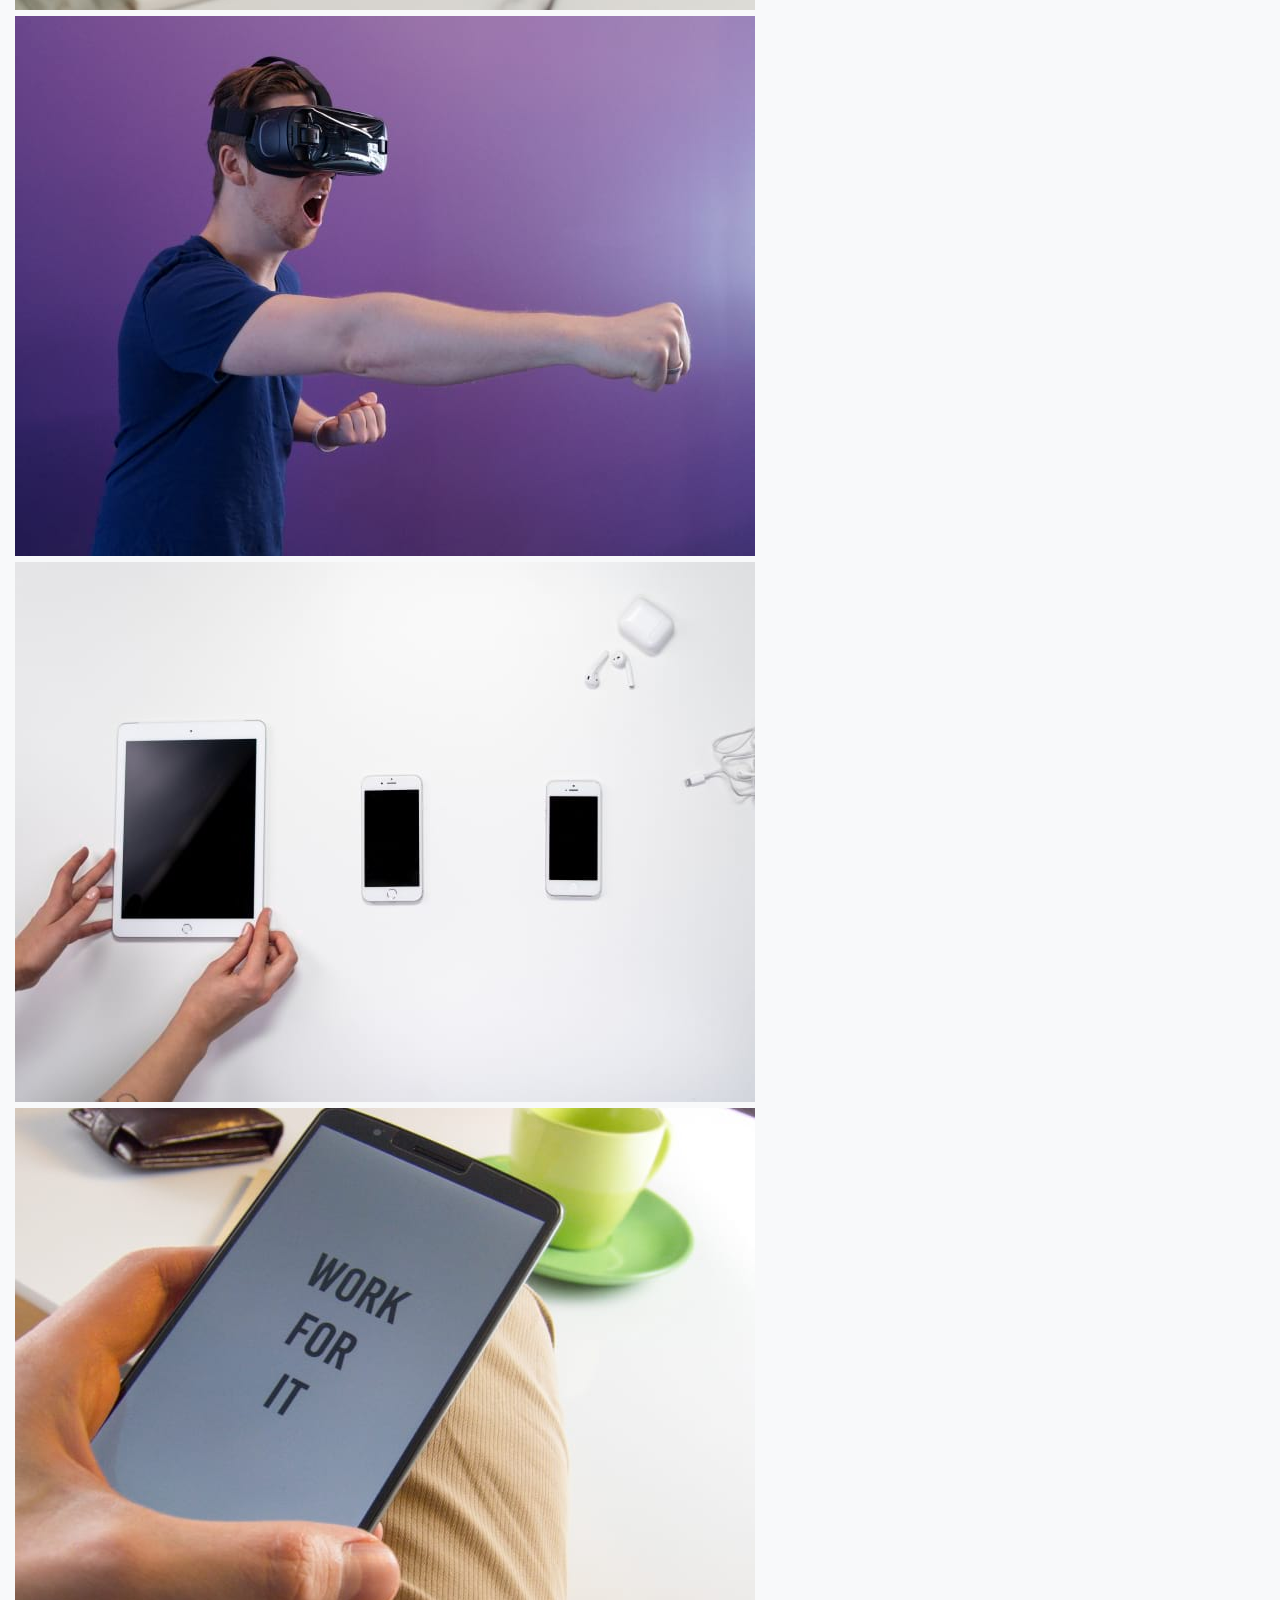
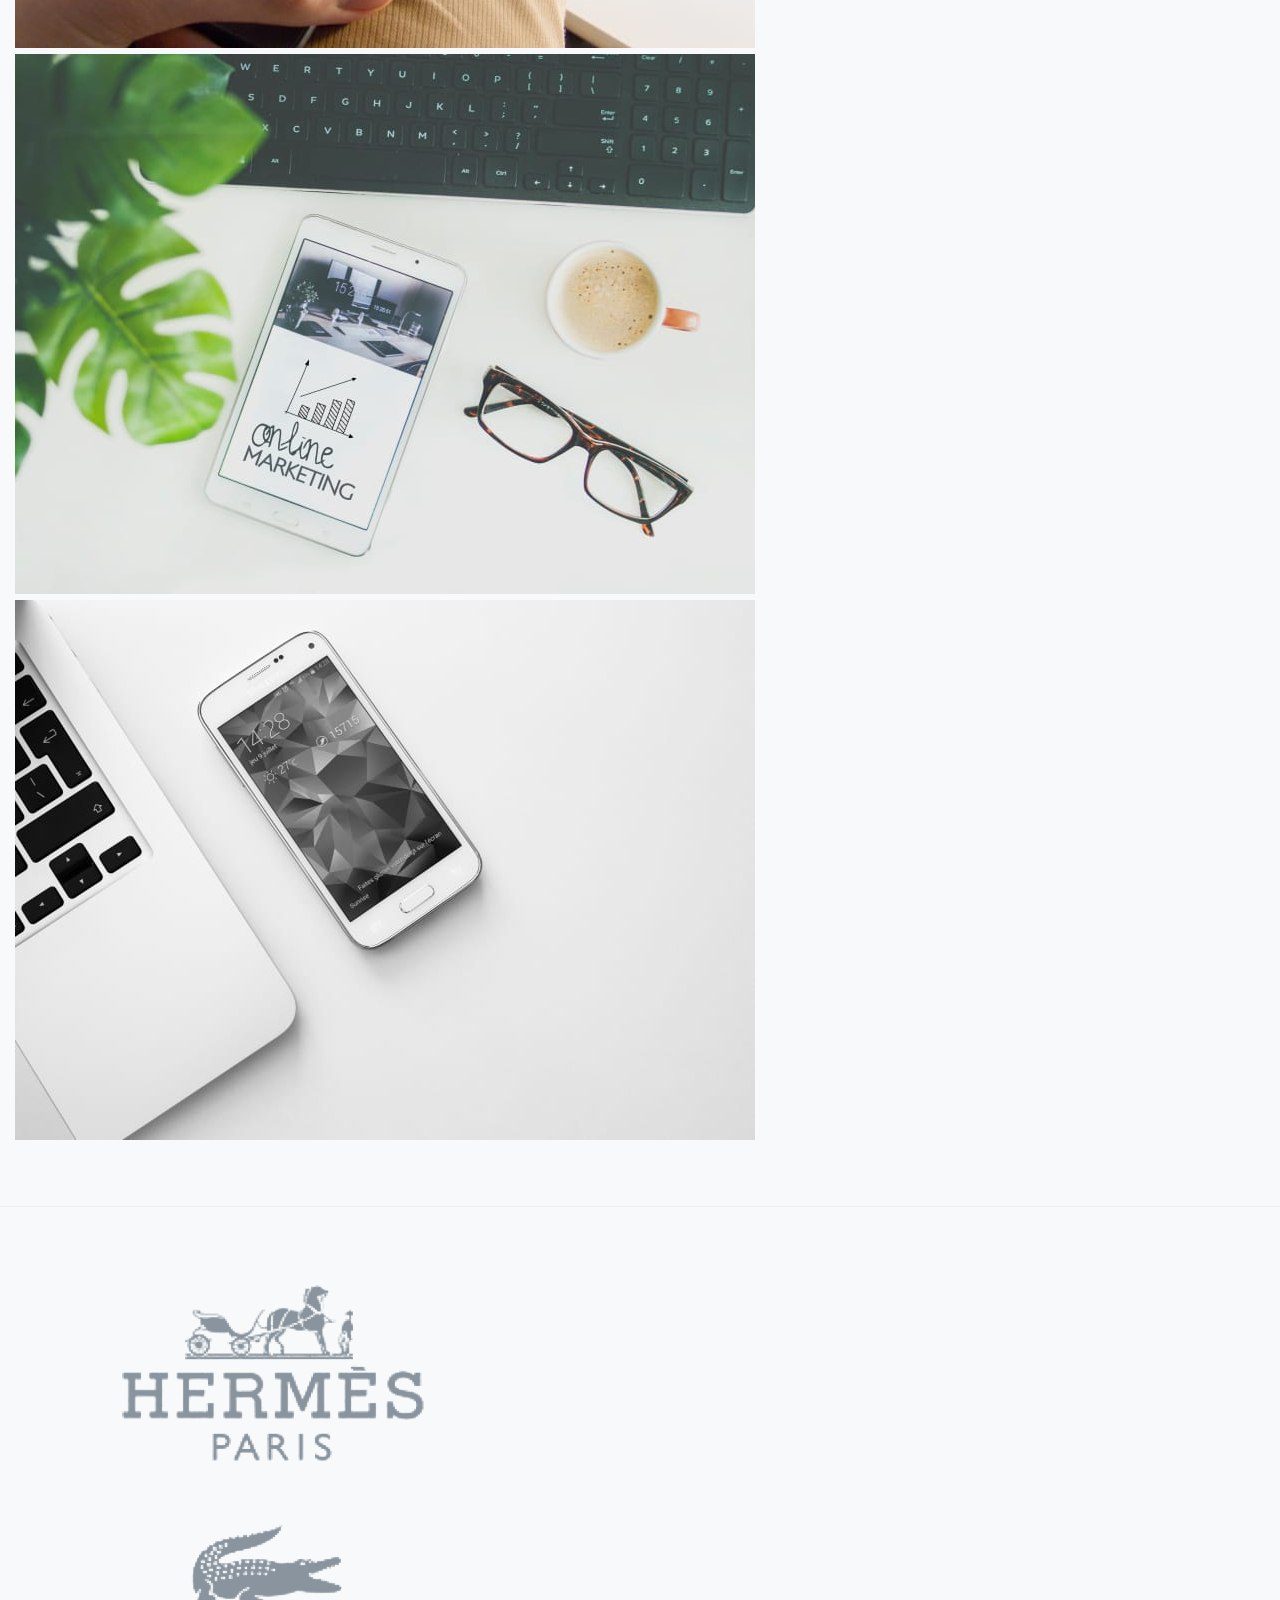
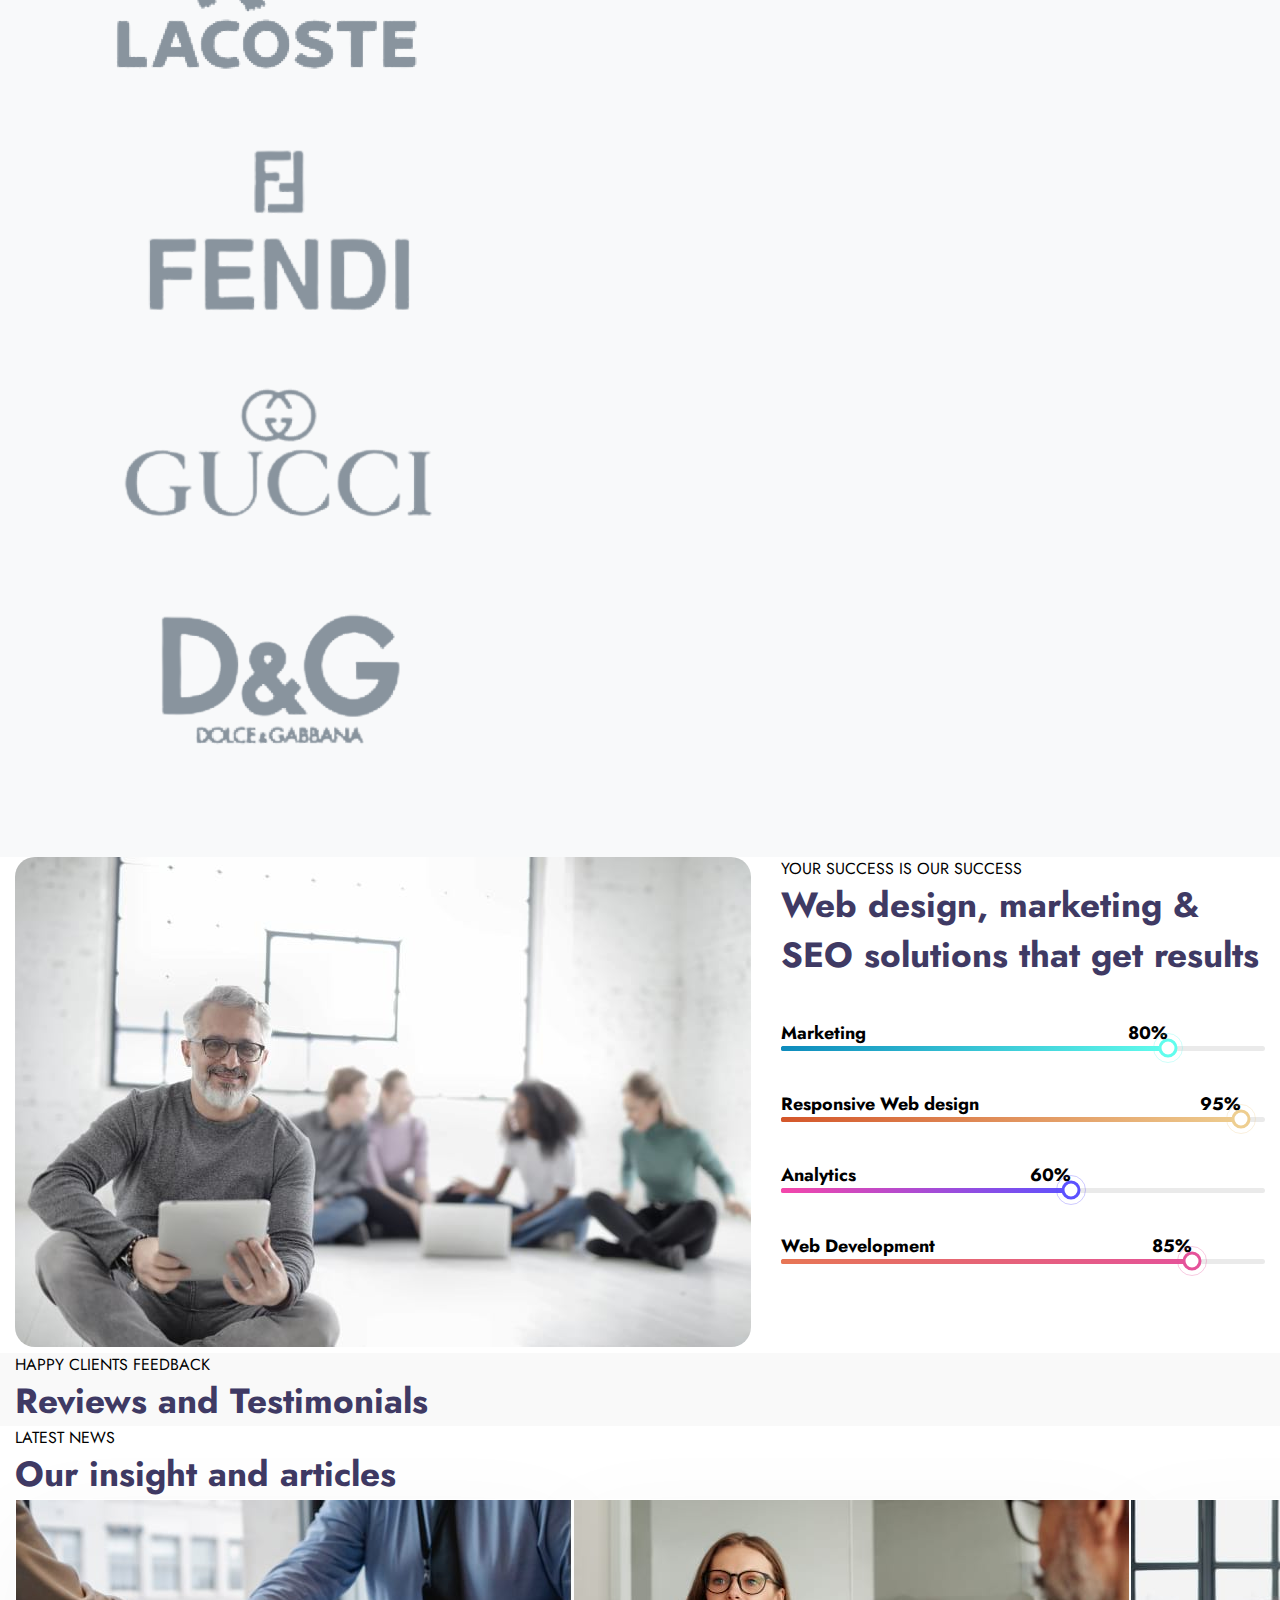
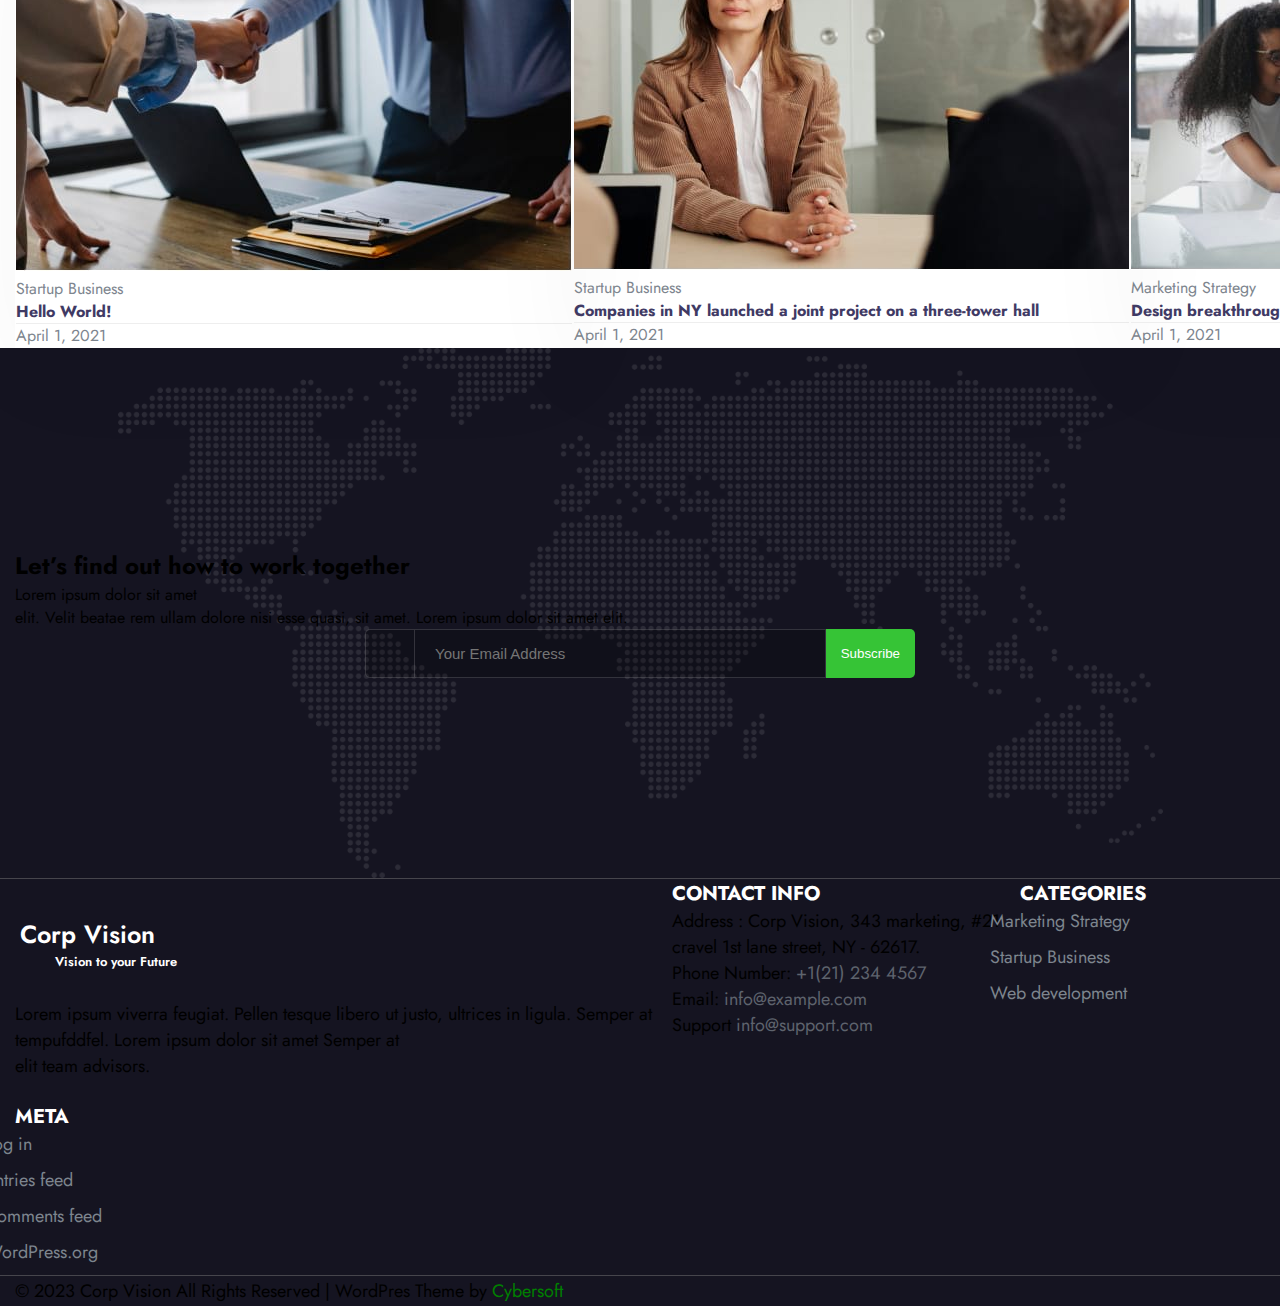
==== commit 52283583: "page 404" ====
--- a/index.html
+++ b/index.html
@@ -97,23 +97,19 @@
                 </li>
               </ul>
               <!-- Right items: search icon and dark mode  -->
-              <div class="header_right d-flex">
-                <div class="header_search">              
-                  <div class="btn search_button" data-bs-toggle="modal" data-bs-target="#exampleModal">
-                    <i class="fa-solid fa-magnifying-glass "></i>
-                  </div>
-    
-                  
+              
+              <div class="header-search HeaderSearch">
+                <div class='control mr-3'>
+                <div class='btn-material'>
+                  <i class='fa fa-search icon-material-search'></i>
+                </div>
                 </div>
                 <!-- full screen form controls -->
-                <!-- Modal -->
-                  <div class="modal animate__animated animate__zoomIn bg-success" id="exampleModal" tabindex="-1" aria-labelledby="exampleModalLabel" aria-hidden="true">
-                   
-                  </div>
-                  
-
-
-
+                <i class='icon-close fa fa-close material-icons'></i>
+                <form action="https://wp.w3layouts.com/corpvision/" method="GET" class='search-input'>
+                <input class='input-search' placeholder='Start Typing' type='text'>
+                </form>
+              </div>
 
 
                 <!-- sun moon icon -->
@@ -852,6 +848,19 @@
     <!-- BACKTOTOP  -->
     <script src="./JS/back-to-top-master/assets/js/main.js"></script>
     <script src="./JS/back-to-top-master/assets/js/util.js"></script>
+
+
+    <!-- Search -->
+    <script>
+      $('.control').click(function () {
+        $('body').addClass('search-active');
+        $('.input-search').focus();
+      });
+    
+      $('.icon-close').click(function () {
+        $('body').removeClass('search-active');
+      });
+    </script>
     
   </body>
 </html>
--- a/style.css
+++ b/style.css
@@ -18,369 +18,583 @@
 li{
     list-style: none;
 }
+.container{
+  width: 100%;
+  padding-right: 15px;
+  padding-left: 15px;
+  margin-right: auto;
+  margin-left: auto;
+}
+.card{
+  border: none;
+  box-shadow: 0 25px 98px 0 rgba(0, 0, 0, 0.04);
+  border: 1px solid transparent;
+}
 
 /* HEADER CSS */
 .container-fluid .nav_logo span, .container-fluid .nav_logo p{
-    color: white;
-    transition: all 0.5s;
-  }
+  color: white;
+  transition: all 0.5s;
+}
+
+.container-fluid .nav_logo i{
+  color: rgb(0,159,77);
   
-  .container-fluid .nav_logo i{
-    color: rgb(0,159,77);
-    
-  }
-  
-  .container-fluid .nav_logo a {
-    text-decoration: none;
-    text-align: center;
-    
-    }
-  .container-fluid .nav_logo p{
-    padding-left: 30px;
-    padding-top: 0;
-    margin-top: 0;
-  }
-  
-  .navbar-nav .nav-item .nav-link {
-    color: white;
-    transition: all 0.5s;
-  }
-  
-  
-  .header_right .header_search .search_button i{
-    background-color: rgb(0,159,77);
-    width: 45px;
-    height: 45px;
-    line-height: 45px;
-    text-align: center;
-    color: white;
-    border-radius: 50%;
-    border: none;
-    cursor: pointer;
-    align-items: center;
-    margin-right: 20px;
-  }
-  /* FIXED HEADER CSS */
-  .sticky {
-    position: fixed;
-    top: 0;
-    width: 100%;
-  }
-  
-  .main_header{
-    transition: all 0.5s;
-  }
-  .sticky.main_header{
-  background-color: white;
-  box-shadow: 0 3px 6px 0 rgba(0, 0, 0, 0.05);
-  }
-  
-  .sticky .container-fluid .nav_logo span, .sticky .container-fluid .nav_logo p, .sticky .navbar-nav .nav-item .nav-link{
-    color:black;
-  }
-  
-  .theme .fa-moon, .theme .fa-sun{
-    color: white;
-    transition: all 0.5s;
-  }
-  .sticky .theme .fa-moon,.sticky .theme .fa-sun{
-    color: #000;
-  }
-  
-  
-  /* SWITCH THEME CSS */
-  #myBody {
-    background-color: white;
-  }
-  
-  /* Dark Theme*/
-  .theme{
-    display: flex;
-    align-items: center;
-  }
-  
-  .theme .theme_switch{
-    display: inline-block;
-    position: relative;
-    margin: 0;
-  }
-  
-  .theme_switch input{
-    display: none;
-  }
-  
-  .mode_container{
-    width: 24px;
-    height: 24px;
-    padding: 1px 0;
+}
+
+.container-fluid .nav_logo a {
+  text-decoration: none;
+  text-align: center;
   
   }
+.container-fluid .nav_logo p{
+  padding-left: 30px;
+  padding-top: 0;
+  margin-top: 0;
+}
+
+.navbar-nav .nav-item .nav-link {
+  color: white;
+  transition: all 0.5s;
+}
+
+
+
+/* SEARCH POP UP CSS */
+.control {
+  cursor: pointer;
+}
+body.search-active .control{
+  cursor: default;
+}
+
+.control .btn-material {
+  background-color: rgb(0,159,77);
+  width: 45px;
+  height: 45px;
+  line-height: 45px;
+  text-align: center;
+  color: white;
+  border-radius: 50%;
+  border: none;
+  cursor: pointer;
+  align-items: center;
+  margin-right: 20px;
+  transition: all 0.7s cubic-bezier(0.4, 0, 0.2, 1);
+}
+
+body.search-active .control .btn-material {
+    transform: scale(70);
+}
+
+body.search-active .control .icon-material-search{
+  opacity: 0;
+}
+
+.control .icon-material-search {
+  color: #FFF;
+  transition: opacity 0.3s ease-in-out;
+}
+
+
+.header-search .icon-close{
+  position: absolute;
+  color: #FFF;
+  cursor: pointer;
+  font-size: 70px;
+  opacity: 0;
+  font-weight: bold;
+  transition: all 0.3s ease-in-out;
+}
+
+
+body.search-active .header-search  .icon-close{
+  opacity:1;
+  transform: rotate(-90deg);
+
+}
+
+.search-input {
+  height: 80px;
+  position: absolute;
+  top: 50%;
+  left: 50px;
+  margin-top: -40px;
+  pointer-events: none;
+  opacity: 0;
+  transform: translate(40px, 0);
+  transition: all 0.3s ease-in-out;
+  width: 88%;
   
-  /* Light theme */
-  #myBody {
-    background-color: white;
+}
+
+body.search-active .search-input {
+  opacity: 1;
+  transform: none;
+  pointer-events: all;
+}
+
+.search-input input {
+  color: white !important;
+  font-size: 54px;
+  border: none;
+  background: transparent;
+  outline: 0;
+  font-weight: 200;
+  height: 100vh;
+  width: 100%;
+}
+
+
+/* FIXED HEADER CSS */
+.sticky {
+  position: fixed;
+  top: 0;
+  width: 100%;
+}
+
+.main_header{
+  transition: all 0.5s;
+}
+.sticky.main_header{
+background-color: white;
+box-shadow: 0 3px 6px 0 rgba(0, 0, 0, 0.05);
+}
+
+.sticky .container-fluid .nav_logo span, 
+.sticky .container-fluid .nav_logo p, 
+.sticky .navbar-nav .nav-item .nav-link{
+  color:black;
+}
+
+.theme .fa-moon, .theme .fa-sun{
+  color: white;
+  transition: all 0.5s;
+}
+.sticky .theme .fa-moon,.sticky .theme .fa-sun{
+  color: #000;
+}
+
+
+/* SWITCH THEME CSS */
+#myBody {
+  background-color: white;
+}
+
+/* Dark Theme*/
+.theme{
+  display: flex;
+  align-items: center;
+}
+
+.theme .theme_switch{
+  display: inline-block;
+  position: relative;
+  margin: 0;
+}
+
+.theme_switch input{
+  display: none;
+}
+
+.mode_container{
+  width: 24px;
+  height: 24px;
+  padding: 1px 0;
+
+}
+
+/* Light theme */
+#myBody {
+  background-color: white;
+}
+.mode_container .fa-sun{
+  display: none;
+}
+
+.mode_container .fa-moon{
+  display: block;
+}
+
+/* Dark Theme*/
+.dark#myBody {
+  background-color: black;
+}
+.dark .fa-sun{
+  display: block;
+}
+
+.dark .fa-moon{
+  display: none;
+}
+/* DARK STICKY MENU  */
+.dark .sticky.main_header{
+  background-color: #000;
+}
+
+.dark .sticky .container-fluid .nav_logo span, 
+.dark .sticky .container-fluid .nav_logo p, 
+.dark .sticky .navbar-nav .nav-item .nav-link{
+  color:white;
+  opacity: .9;
+}
+
+.dark .sticky .theme .fa-moon,.sticky .theme .fa-sun{
+  color: white;
+  opacity: .9;
+}
+.dark .shape path {
+  fill: #000;
+}
+/* DARK ABOUT  */
+.dark .about .about_title h3, .dark .about .about_content ul li a{ 
+  color:white;
+  opacity: .9;
+}
+/* DARK FEATURE */
+.dark .feature{
+  background-color: black;
+}
+
+.dark .feature .feature_right .feature_item{
+  background-color: #151421;
+}
+
+.dark .feature .feature_left h3, .dark .feature .feature_right .feature_item{
+  color: white;
+}
+/* DARK SERVICE  */
+.dark .service{
+  background-color:#151421 ;
+}
+
+.dark .service .service_content .card_item button{
+  background-color:#151421 ;
+  ;
+}
+
+.dark .service .service_content .card_item button, .dark .service .service_content .card_item a, .dark .service h2{
+  color:  white;
+}
+
+.dark .service .service_content .card_item button{
+  border: 1px solid rgba(255, 255, 255, 0.2);
+}
+
+/* DARK GALLERY */
+.dark .gallery{
+  background-color: black;
+}
+.dark .gallery h3{
+  color:  white;
+}
+
+.dark .gallery_logo{
+  border-top: 2px solid rgba(255, 255, 255, 0.1);
+}
+
+/* DARK SUCCESS */
+.dark .success{
+  background-color:#151421 ;
+}
+
+.dark .main_title, 
+.dark .success_item .info_item1 .progress_title,
+.dark .success_item .info_item2 .progress_title,
+.dark .success_item .info_item3 .progress_title,
+.dark .success_item .info_item4 .progress_title{
+  color:  white;
+}
+/* DARK CLIENT  */
+.dark .client_bot .client_content h4{
+  color:  white;
+}
+/* DARK NEWS */
+.dark .news{
+  background-color:#151421 ;
+}
+
+.dark .card{
+  background-color:#151421 ;
+}
+
+.dark .card-body,
+.dark .news_content .card_footer{
+  border: 1px solid rgba(255, 255, 255, 0.2);
+}
+
+.dark .news_content .new_item .card-body h4
+{
+  color:white;
+}
+
+/* .dark footer {
+  background-color: #000;
+} */
+
+/* BANNER CAROUSEL CSS */
+header{
+  position: absolute;
+  top:0;
+  left: 0;
+  z-index: 999;
+  width: 100%;
+}
+
+header .main_header{
+  border-bottom: 1px solid rgb(83,93,103);
+  
+}
+
+.banner_carousel{
+  position: relative;
+}
+
+.banner_carousel .shape {
+  position: absolute;
+  bottom: 0;
+  left: 0;
+  z-index: 1;
+  width: 100%;
+}
+
+.banner_carousel .shape svg {
+  fill: #fff; 
+}
+
+.banner_carousel .carousel-inner .carousel-item{
+  position: relative;
+  height: 100%;
+}
+
+.banner_carousel .carousel-control-prev {
+  right: 80px;
+  left: unset;
+}
+
+.banner_carousel .carousel-control-prev span,.banner_carousel .carousel-control-next span {
+  width: 50px;
+  height:50px;
+  border-radius: 50%;
+  font-size: 0;
+  /* background-color: white; */
+  color:#3F3A64;
+  box-shadow: 0 0 15px rgba(0, 0, 0, 0.12);
+  border: 1px solid transparent;
+
+}
+
+.banner_carousel .carousel-control-next, .banner_carousel .carousel-control-prev {
+  top: unset;
+}
+
+.banner_carousel .carousel-control-next-icon, .banner_carousel .carousel-control-prev-icon {
+  background-color: #000;
+}
+
+.carousel-item .carousel_text{
+  position: absolute;
+  top: 0;
+  left: 0;
+  width: 100%;
+  height: 100%;
+  align-items: center;
+  background-color: rgb(29 42 55 / 70%);
+  color: white;
+  padding-top: 15%;
+  padding-left: 8%;
   }
-  .mode_container .fa-sun{
-    display: none;
-  }
+
+.carousel-item .carousel_text h1{
+  font-size: 65px;
+  line-height: 1;
+  margin-bottom: 30px;
+  font-weight: bold;
+  max-width: 800px;
+}
+.carousel-item .carousel_text p{
+  max-width: 600px;
+  font-size: 20px;
+  line-height: 30px;
+  margin-bottom: 30px;
+}
+
+.carousel-item .carousel_text button{
+  padding: 15px 50px;
+  background-color: rgb(0,166,63);
+  border: none;
+  border-radius: 10px;
+  color: white;
+  font-weight: bold;
+  transition: all 0.5s;
+}
+
+.carousel-item .carousel_text button:hover{
+  background-color: #008030;
+}
+/* BANNER SHAPE CSS */
+.shap{
+  position: relative;
   
-  .mode_container .fa-moon{
-    display: block;
-  }
+}
+
+.shap svg{
+  position: absolute;
+  bottom: 50px;
+  left: 0;
+  width: 100%;
+
+}
+
+/* ABOUT CSS */
+.about .about_title p{
+  color: #7E7D7D;
+  font-weight: bold;
+}
+
+.about .about_title h3{
+  font-size: 35px;
+  color: #3F3A64;
+  margin-bottom: 30px;
+  font-weight: bold;
+}
+
+.about .about_content p{
+  color: #666666;
+  margin-bottom: 40px;
+}
+
+.about .about_content ul{
+  list-style: none;
+  padding-left: 0;
+  font-weight: bold;
+}
+
+.about .about_content ul li a{
+  text-decoration: none;
+  color: #3F3A64;
+  font-size: 18px;
+  line-height: 45px;
+
+}
+
+.about .about_content i{
+  color: rgb(0,159,77);
+  font-size: large;
+  margin-right: 10px;
+}
+
+.about .about_right img{
+  border-radius: 15px;
+}
+
+/* FEATURE CSS */
+.feature{
+  background-color: #F7F7F7;
+}
+
+.feature .feature_left p:first-child{
+  color: #7E7D7D;
+  font-weight: bold;
+}
+
+.feature .feature_left h3{
+  font-size: 35px;
+  color: #3F3A64;
+  margin-bottom: 30px;
+  font-weight: bold;
+}
+
+.feature .feature_left p:nth-child(3){
+  color: #666666;
+  margin-bottom: 40px;
+}
+
+.feature .feature_left button{
+  padding: 15px 50px;
+  background-color: rgb(0,166,63);
+  border: none;
+  border-radius: 10px;
+  color: white;
+  font-weight: bold;
+  transition: all 0.5s;
+}
+
+.feature .feature_left button:hover{
+  background-color: #008030;
+}
+
+.feature .feature_right .feature_item{
+  background-color: white;
+  font-weight: bold;
+  text-align: center;
+  padding: 40px 30px;
+  border-radius: 10px;
+  box-shadow: rgba(1, 1, 1, 0.05) 1px 1px 5px 0px;
+  font-size: 22px;
+  cursor: pointer;
+  margin-bottom: 20px;
+  transition: all 0.5s;
+  color: #3F3A64;
   
-  /* Dark Theme*/
-  .dark#myBody {
-    background-color: black;
-  }
-  .dark .fa-sun{
-    display: block;
-  }
-  
-  .dark .fa-moon{
-    display: none;
-  }
-  
-  /* BANNER CAROUSEL CSS */
-  header{
-    position: absolute;
-    top:0;
-    left: 0;
-    z-index: 999;
-    width: 100%;
-  }
-  
-  header .main_header{
-    border-bottom: 1px solid rgb(83,93,103);
-    
-  }
-  
-  .banner_carousel{
-    position: relative;
-  }
-  
-  .banner_carousel .shape {
-    position: absolute;
-    bottom: 0;
-    left: 0;
-    z-index: 1;
-    width: 100%;
-  }
-  
-  .banner_carousel .shape svg {
-    fill: #fff; 
-  }
-  
-  .banner_carousel .carousel-inner .carousel-item{
-    position: relative;
-    height: 100%;
-  }
-  
-  .banner_carousel .carousel-control-prev {
-    right: 80px;
-    left: unset;
-  }
-  
-  .banner_carousel .carousel-control-prev span,.banner_carousel .carousel-control-next span {
-    width: 50px;
-    height:50px;
-    border-radius: 50%;
-    font-size: 0;
-    /* background-color: white; */
-    color:#3F3A64;
-    box-shadow: 0 0 15px rgba(0, 0, 0, 0.12);
-    border: 1px solid transparent;
-  
-  }
-  
-  .banner_carousel .carousel-control-next, .banner_carousel .carousel-control-prev {
-    top: unset;
-  }
-  
-  .banner_carousel .carousel-control-next-icon, .banner_carousel .carousel-control-prev-icon {
-    background-color: #000;
-  }
-  
-  .carousel-item .carousel_text{
-    position: absolute;
-    top: 0;
-    left: 0;
-    width: 100%;
-    height: 100%;
-    align-items: center;
-    background-color: rgb(29 42 55 / 70%);
-    color: white;
-    padding-top: 15%;
-    padding-left: 8%;
-    }
-  
-  .carousel-item .carousel_text h1{
-    font-size: 65px;
-    line-height: 1;
-    margin-bottom: 30px;
-    font-weight: bold;
-    max-width: 800px;
-  }
-  .carousel-item .carousel_text p{
-    max-width: 600px;
-    font-size: 20px;
-    line-height: 30px;
-    margin-bottom: 30px;
-  }
-  
-  .carousel-item .carousel_text button{
-    padding: 15px 50px;
-    background-color: rgb(0,166,63);
-    border: none;
-    border-radius: 10px;
-    color: white;
-    font-weight: bold;
-    transition: all 0.5s;
-  }
-  
-  .carousel-item .carousel_text button:hover{
-    background-color: #008030;
-  }
-  /* BANNER SHAPE CSS */
-  .shap{
-    position: relative;
-    
-  }
-  
-  .shap svg{
-    position: absolute;
-    bottom: 50px;
-    left: 0;
-    width: 100%;
-  
-  }
-  
-  /* ABOUT CSS */
-  .about .about_title p{
-    color: #7E7D7D;
-    font-weight: bold;
-  }
-  
-  .about .about_title h3{
-    font-size: 35px;
-    color: #3F3A64;
-    margin-bottom: 30px;
-  }
-  
-  .about .about_content p{
-    color: #666666;
-    margin-bottom: 40px;
-  }
-  
-  .about .about_content ul{
-    list-style: none;
-    padding-left: 0;
-    font-weight: bold;
-  }
-  
-  .about .about_content ul li a{
-    text-decoration: none;
-    color: #3F3A64;
-    font-size: 18px;
-    line-height: 45px;
-  
-  }
-  
-  .about .about_content i{
-    color: rgb(0,159,77);
-    font-size: large;
-    margin-right: 10px;
-  }
-  
-  .about .about_right img{
-    border-radius: 15px;
-  }
-  
-  /* FEATURE CSS */
-  .feature .feature_left p:first-child{
-    color: #7E7D7D;
-    font-weight: bold;
-  }
-  
-  .feature .feature_left h3{
-    font-size: 35px;
-    color: #3F3A64;
-    margin-bottom: 30px;
-  }
-  
-  .feature .feature_left p:nth-child(3){
-    color: #666666;
-    margin-bottom: 40px;
-  }
-  
-  .feature .feature_left button{
-    padding: 15px 50px;
-    background-color: rgb(0,166,63);
-    border: none;
-    border-radius: 10px;
-    color: white;
-    font-weight: bold;
-    transition: all 0.5s;
-  }
-  
-  .feature .feature_left button:hover{
-    background-color: #008030;
-  }
-  
-  .feature .feature_right .feature_item{
-    background-color: white;
-    font-weight: bold;
-    text-align: center;
-    padding: 40px 30px;
-    border-radius: 10px;
-    box-shadow: rgba(1, 1, 1, 0.05) 1px 1px 5px 0px;
-    font-size: 22px;
-    cursor: pointer;
-    margin-bottom: 20px;
-    transition: all 0.5s;
-    
-  }
-  
-  .feature .feature_right .feature_item:hover{
-    box-shadow: rgba(46, 41, 51, 0.08) 0px 2px 4px, rgba(71, 63, 79, 0.16) 0px 5px 10px;
-    transform: translateY(-0.25rem);
-  }
-  
-  .feature .feature_right .feature_item p{
-    margin-top: 20px;
-  }
-  
-  .feature .feature_right .feature_item p:hover{
-    color: #008030;
-  }
-  
-  /* SERVICES css */
-  
-  .service .service_content .card_item button{
-   transform: translateY(-25px);
-    padding: 15px 50px;
-    border: 1px solid transparent;
-    background-color: white;
-    border-radius: 10px;
-    color: #3F3A64;
-    font-weight: bold;
-    font-size: 19px;
-    box-shadow: rgba(1, 1, 1, 0.05) 1px 1px 5px 0px;
-    transition: all 0.5s;
-  }
-  .service .service_content .card_item button:hover, .service .service_content .card_item a:hover{
-    color: #008030;
-  }
-  
-  .service .service_content .card_item a{
-    text-decoration: none;
-    color: #3F3A64 ;
-    font-weight: bold;
-    transition: all .5s;
-  }
+}
+
+
+
+.feature .feature_right .feature_item:hover{
+  box-shadow: rgba(46, 41, 51, 0.08) 0px 2px 4px, rgba(71, 63, 79, 0.16) 0px 5px 10px;
+  transform: translateY(-0.25rem);
+}
+
+.feature .feature_right .feature_item p{
+  margin-top: 20px;
+}
+
+.feature .feature_right .feature_item p:hover{
+  color: #008030;
+}
+
+/* SERVICES css */
+.service h2{
+  color: #3F3A64;
+  font-weight: bold;
+  font-size: 35px;
+}
+
+.service .service_content .card_item button{
+ transform: translateY(-25px);
+  padding: 15px 50px;
+  border: 1px solid transparent;
+  background-color: white;
+  border-radius: 10px;
+  color: #3F3A64;
+  font-weight: bold;
+  font-size: 19px;
+  box-shadow: rgba(1, 1, 1, 0.05) 1px 1px 5px 0px;
+  transition: all 0.5s;
+}
+.service .service_content .card_item button:hover, .service .service_content .card_item a:hover{
+  color: #008030;
+}
+
+.service .service_content .card_item a{
+  text-decoration: none;
+  color: #3F3A64 ;
+  font-weight: bold;
+  transition: all .5s;
+}
+.service_content .card-body .card-text{
+  color:#858585;
+}
 /* GALLERY  */
+.gallery{
+  background-color: #F8F9FA;
+}
 .gallery_title{
     line-height: 10px;
     margin: 40px 0;
+    font-weight: bold;
+    
 }
 .gallery_content{
     margin: 60px 0;
@@ -388,6 +602,7 @@
 .gallery_item{
     position: relative;
     overflow: hidden;
+   
 }
 .gallery_content .gallery_item .gallery_overlay{
     position: absolute;
@@ -436,7 +651,7 @@
     margin-bottom: 30px;
 }
 .gallery_logo{
-    background-color: rgba(128, 128, 128, 0.084);
+    border-top: 1px solid #eee;
 }
 .gallery_logo .logo_content{
     padding: 60px 40px;
@@ -444,18 +659,19 @@
 .gallery_logo .logo_content .logo_item{
     padding: 0 50px;
 }
+
 /* SUCCESS  */
 .success_content{
     display: flex;
 }
 .success_content .success_left{
-    width: 50%;
+    
 }
 .success_content .success_left img{
     border-radius: 20px;
 }
 .success_content .success_right{
-    width: 50%;
+   
     padding-left: 30px;
 }
 .success_right .success_title{
@@ -606,6 +822,7 @@
     display: flex;
     justify-content: space-between;
 }
+
 .news_content .card-body h4{
     color: #3F3A64;
     font-weight: 700;
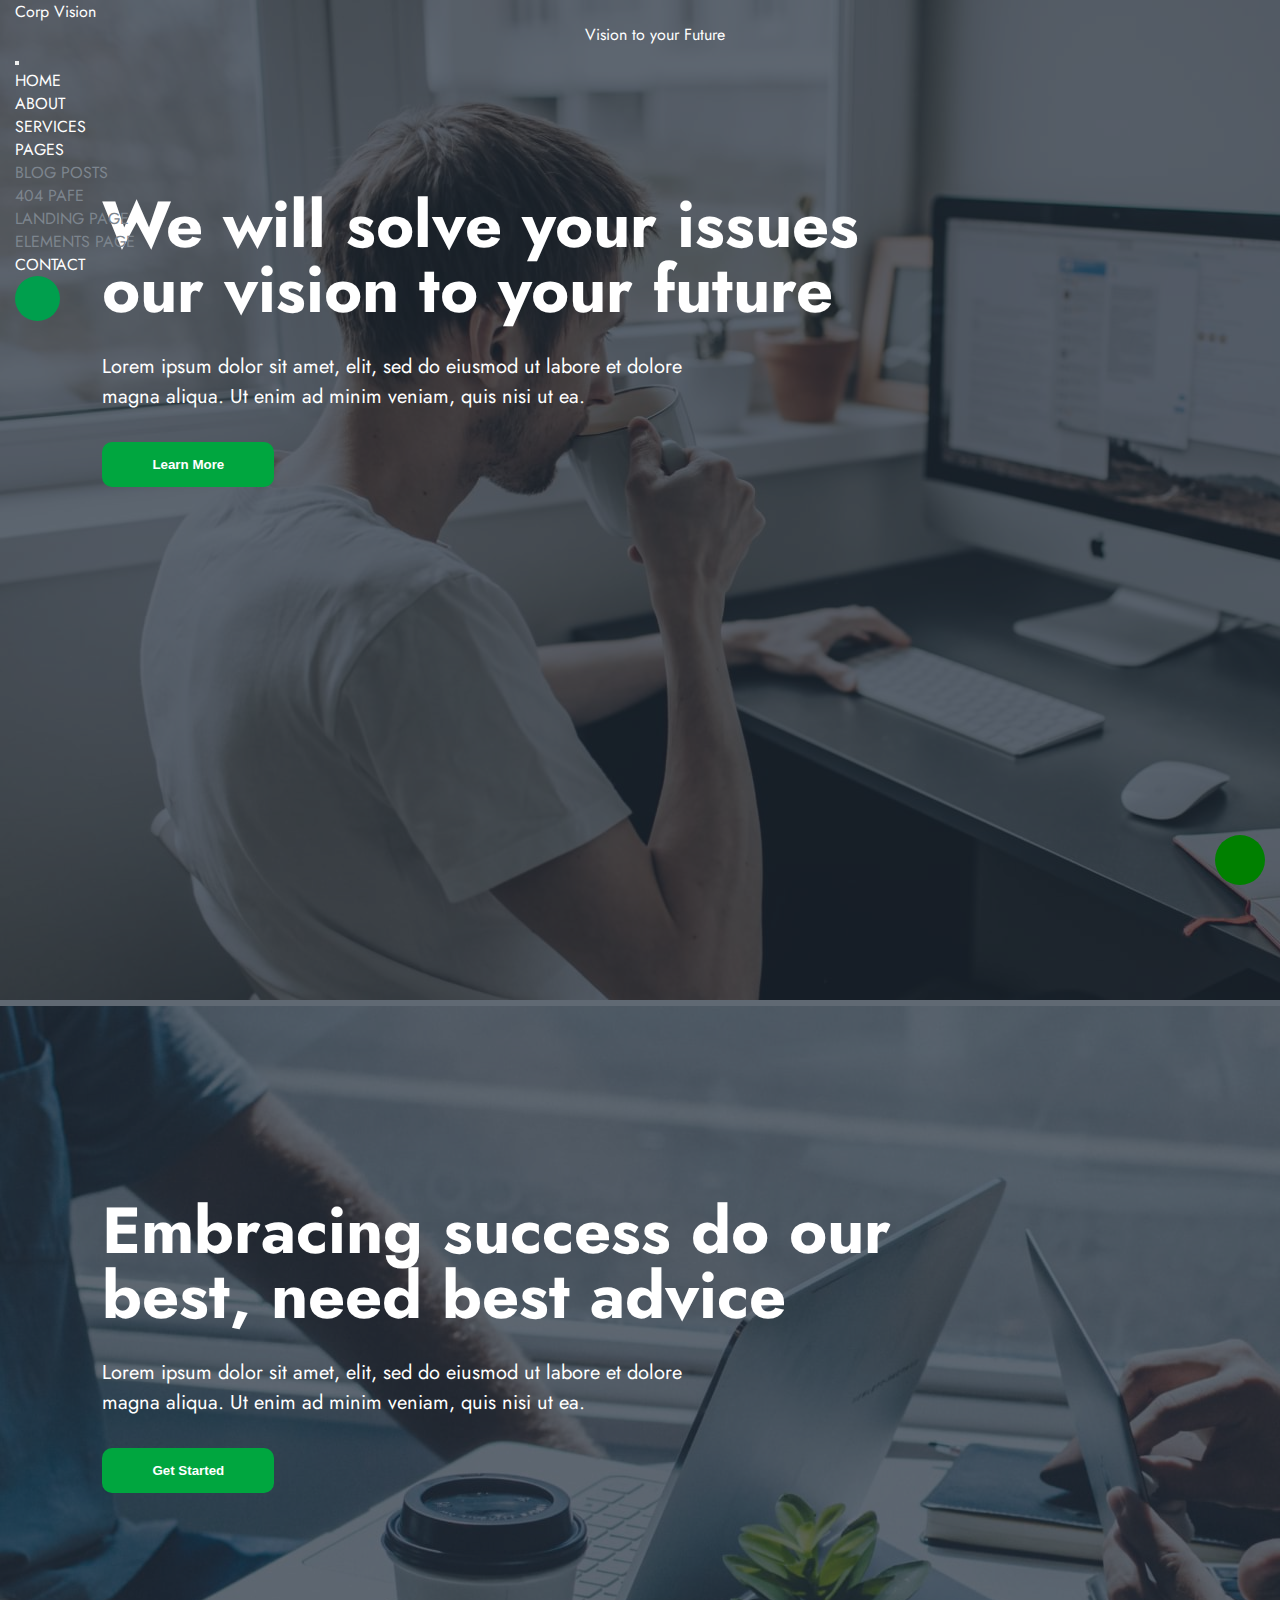
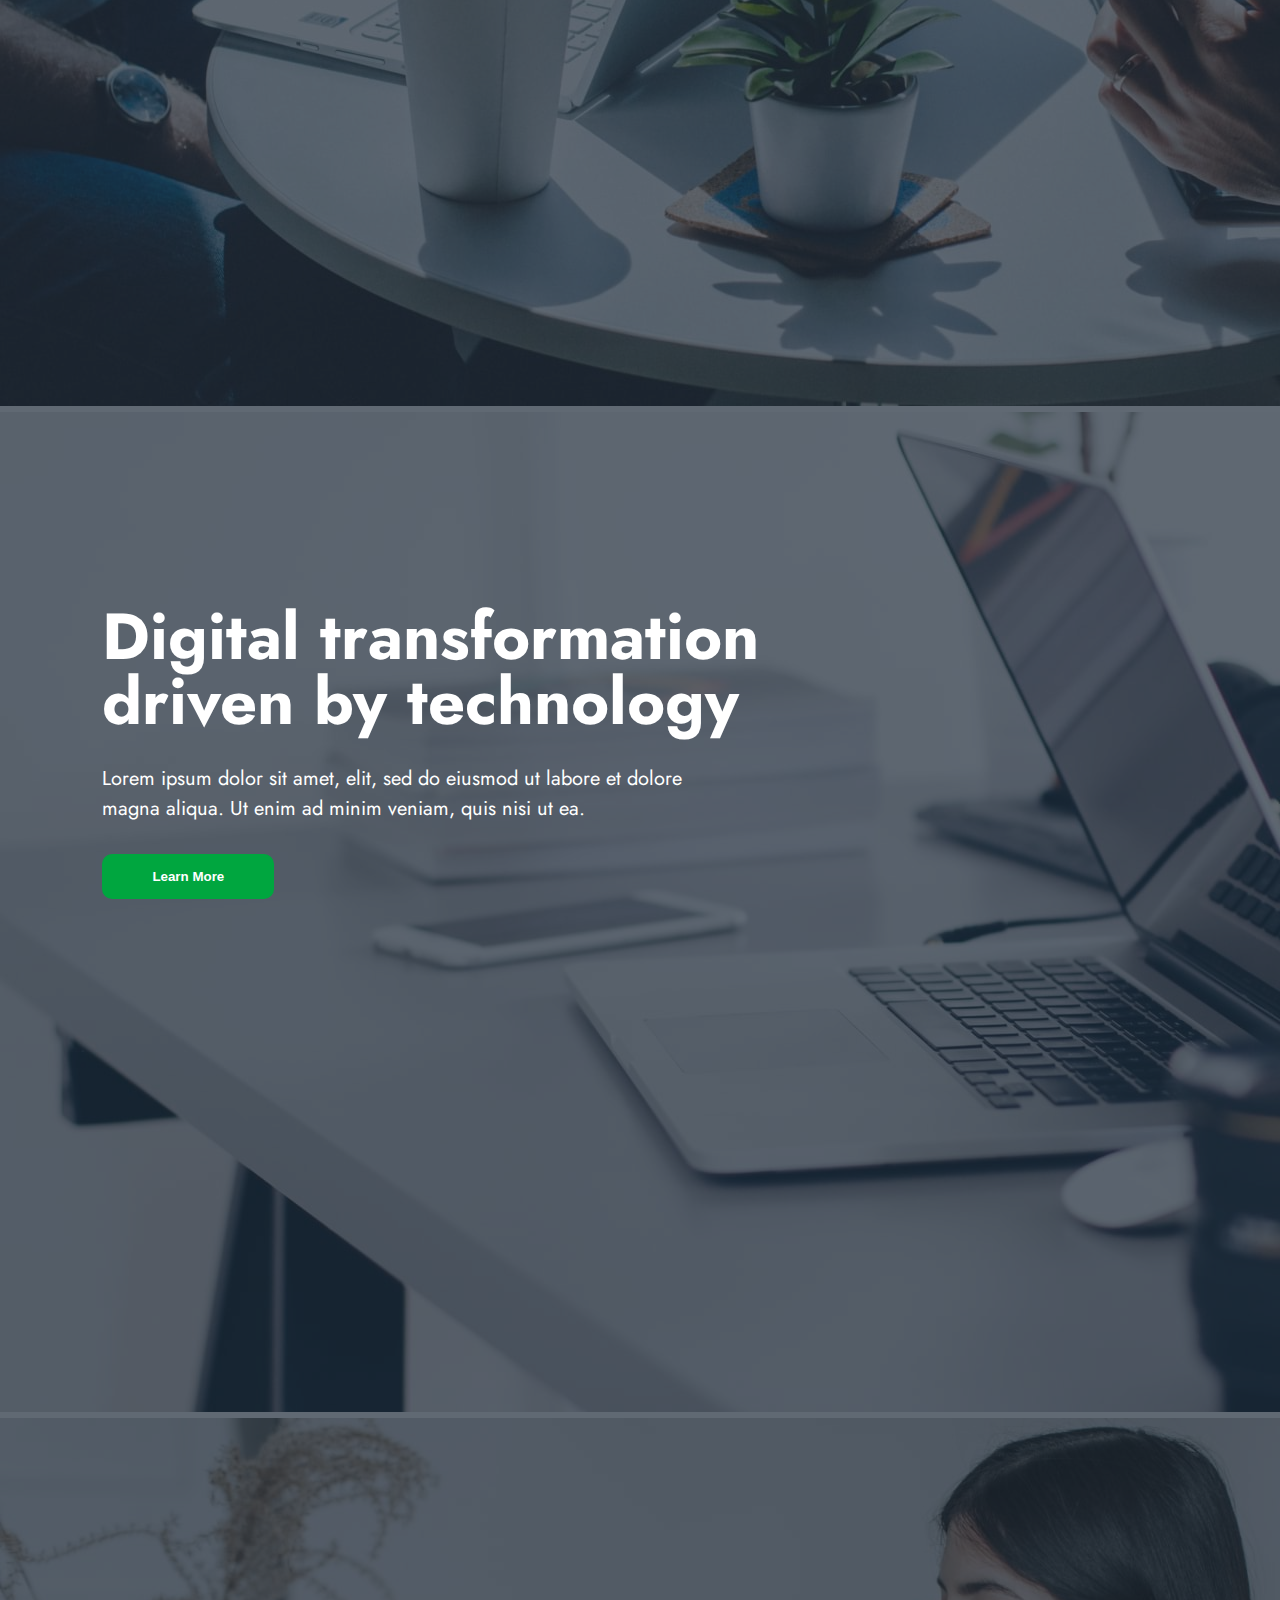
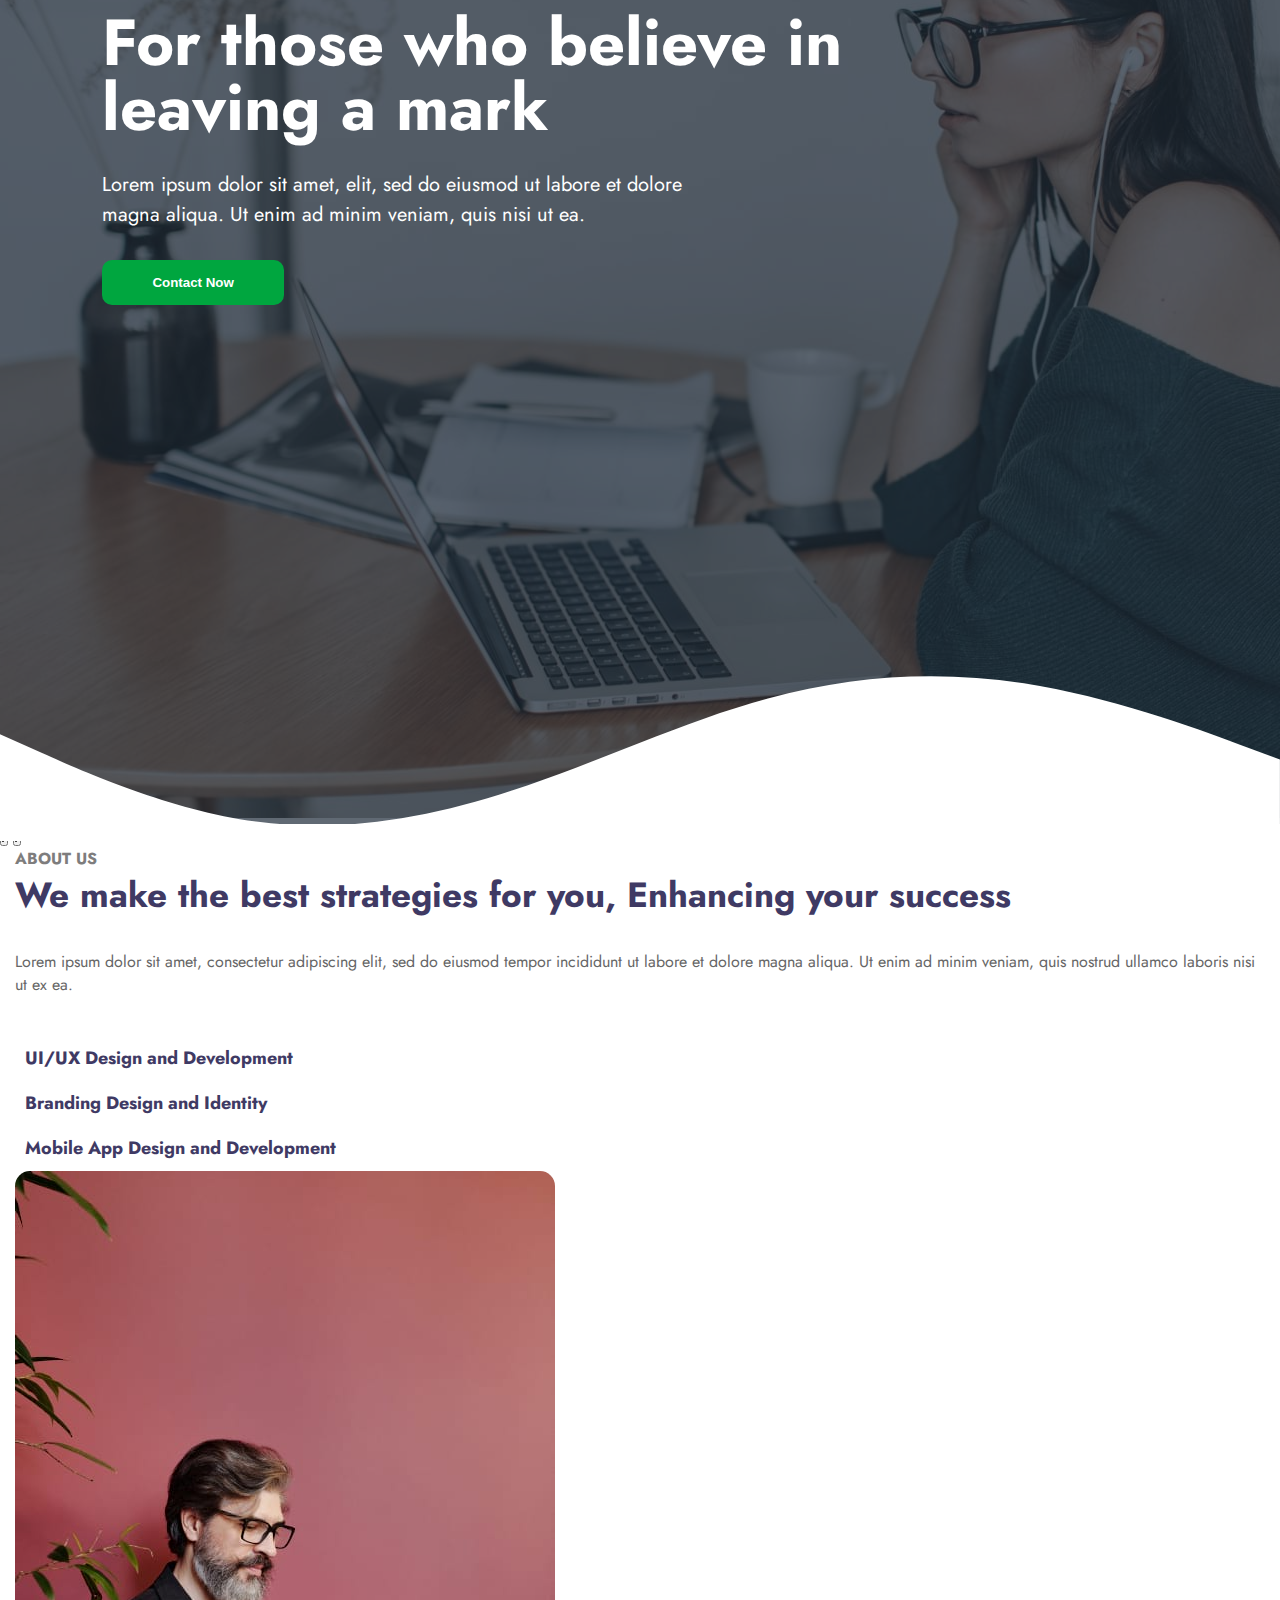
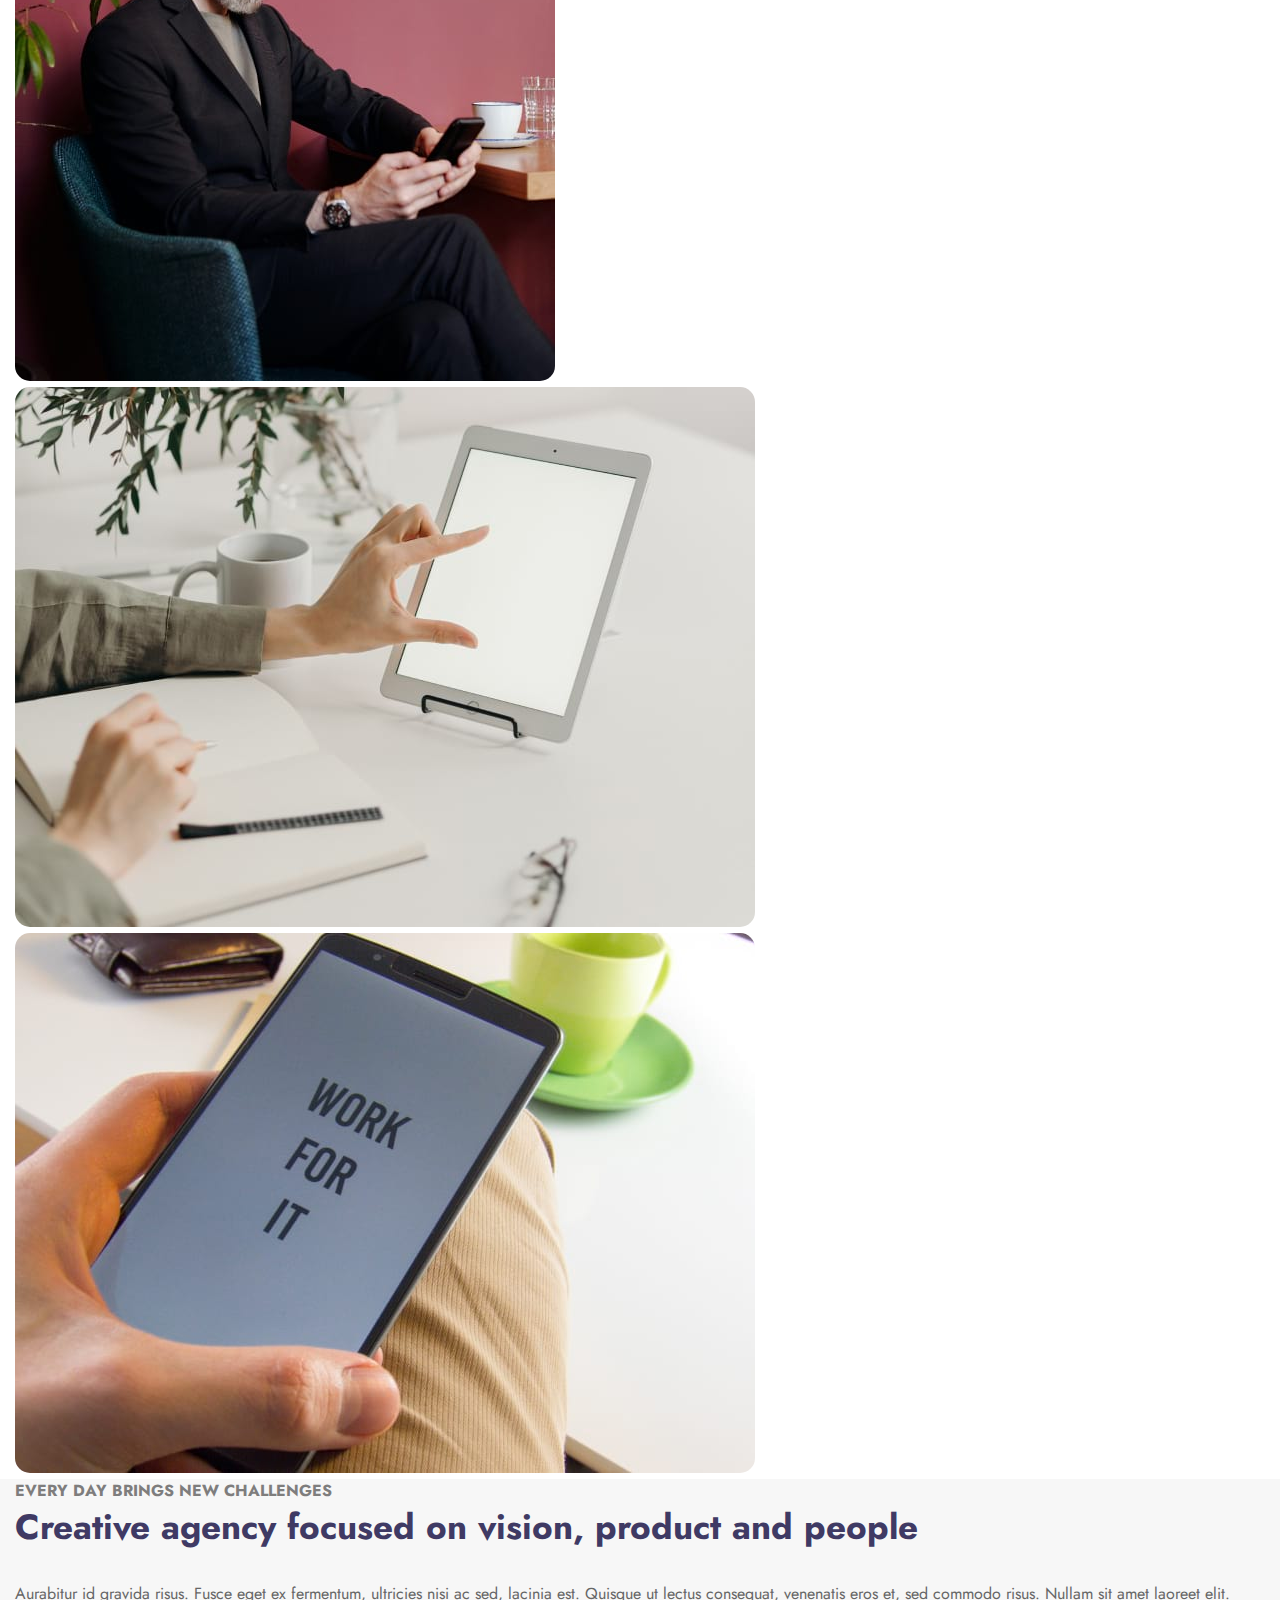
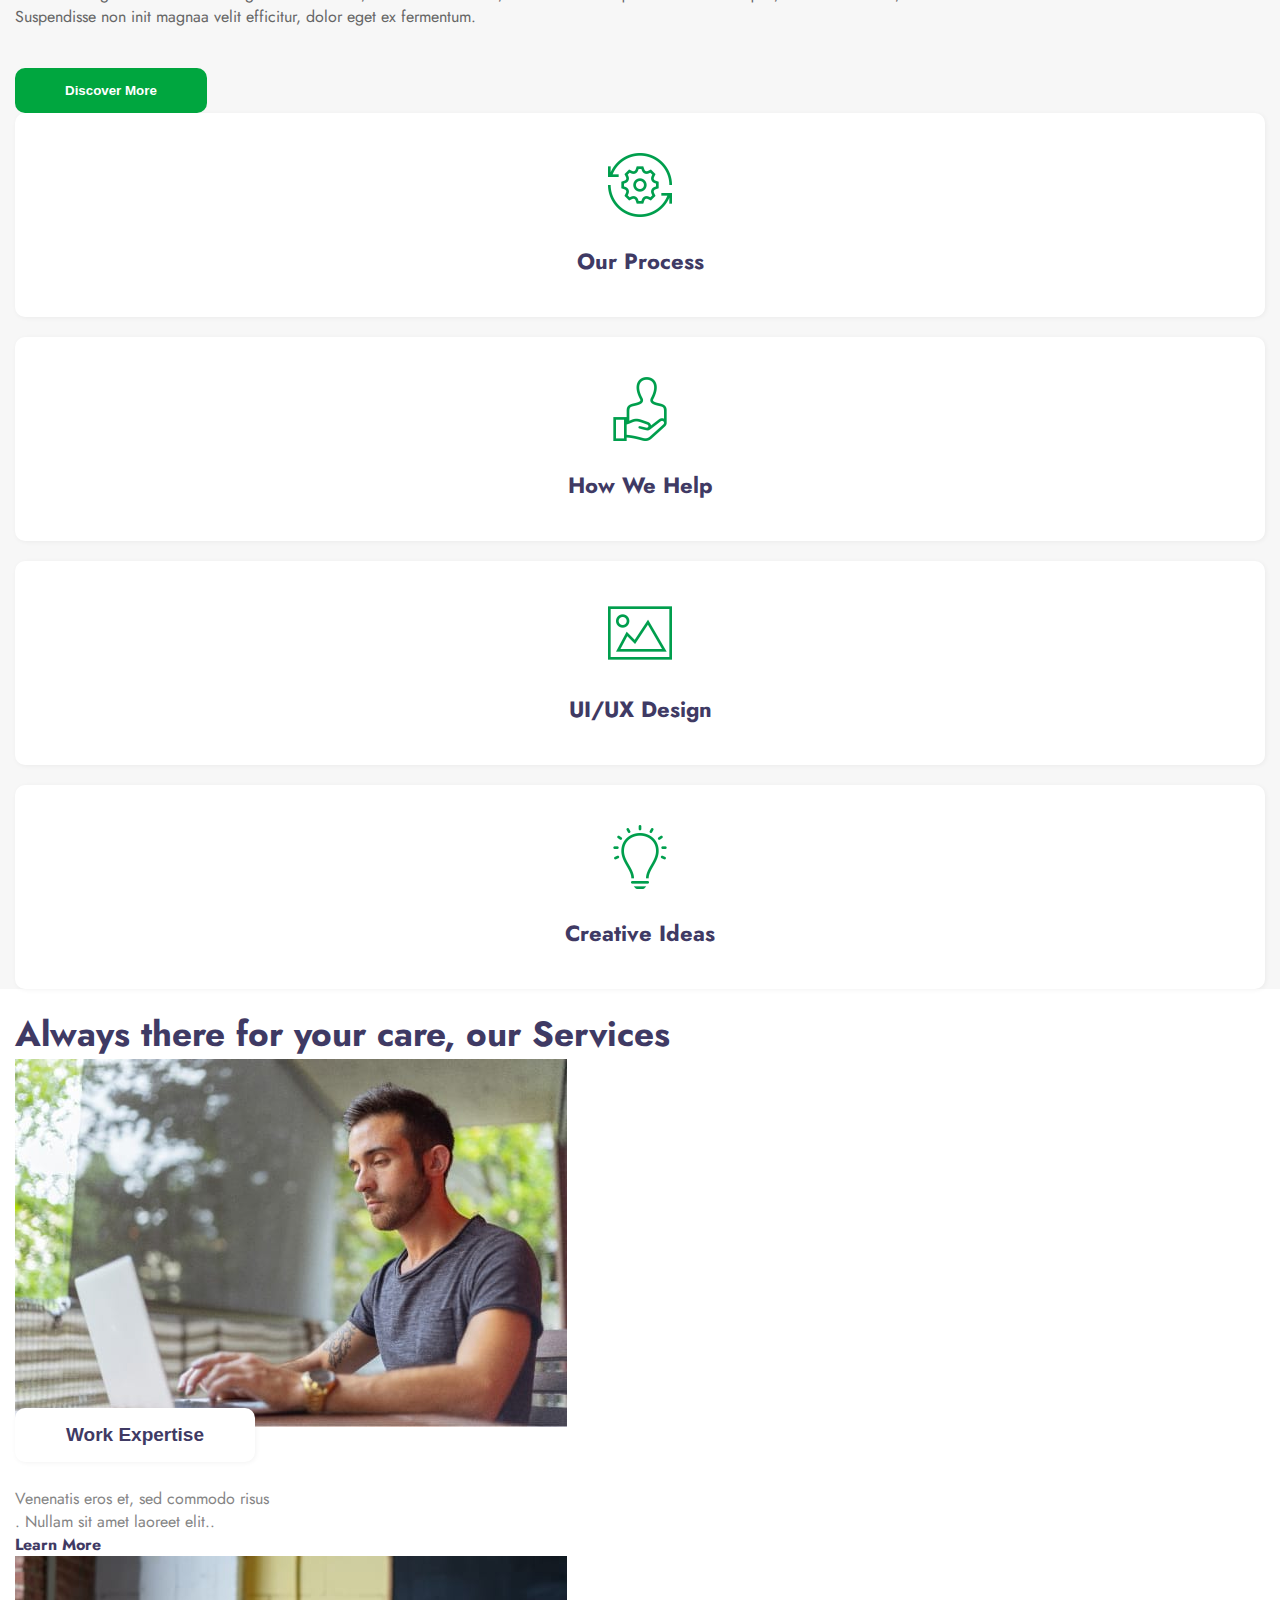
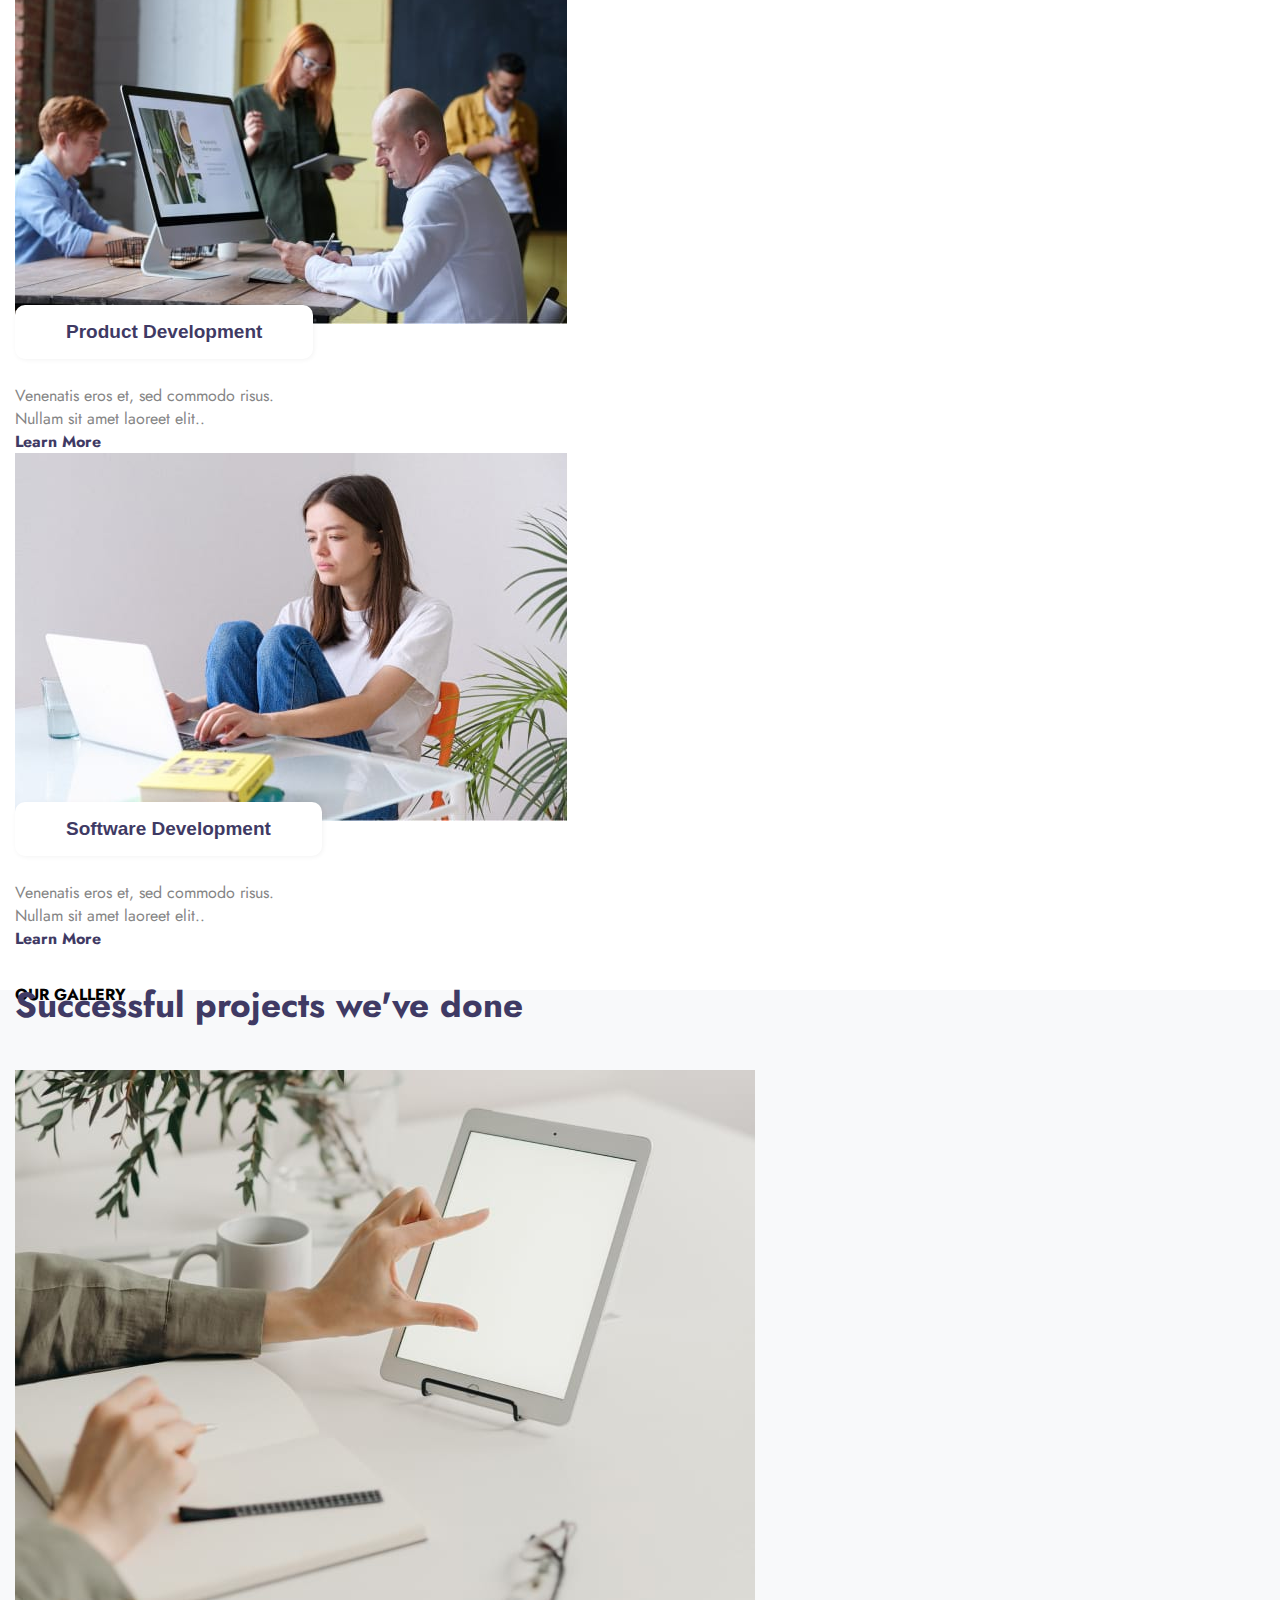
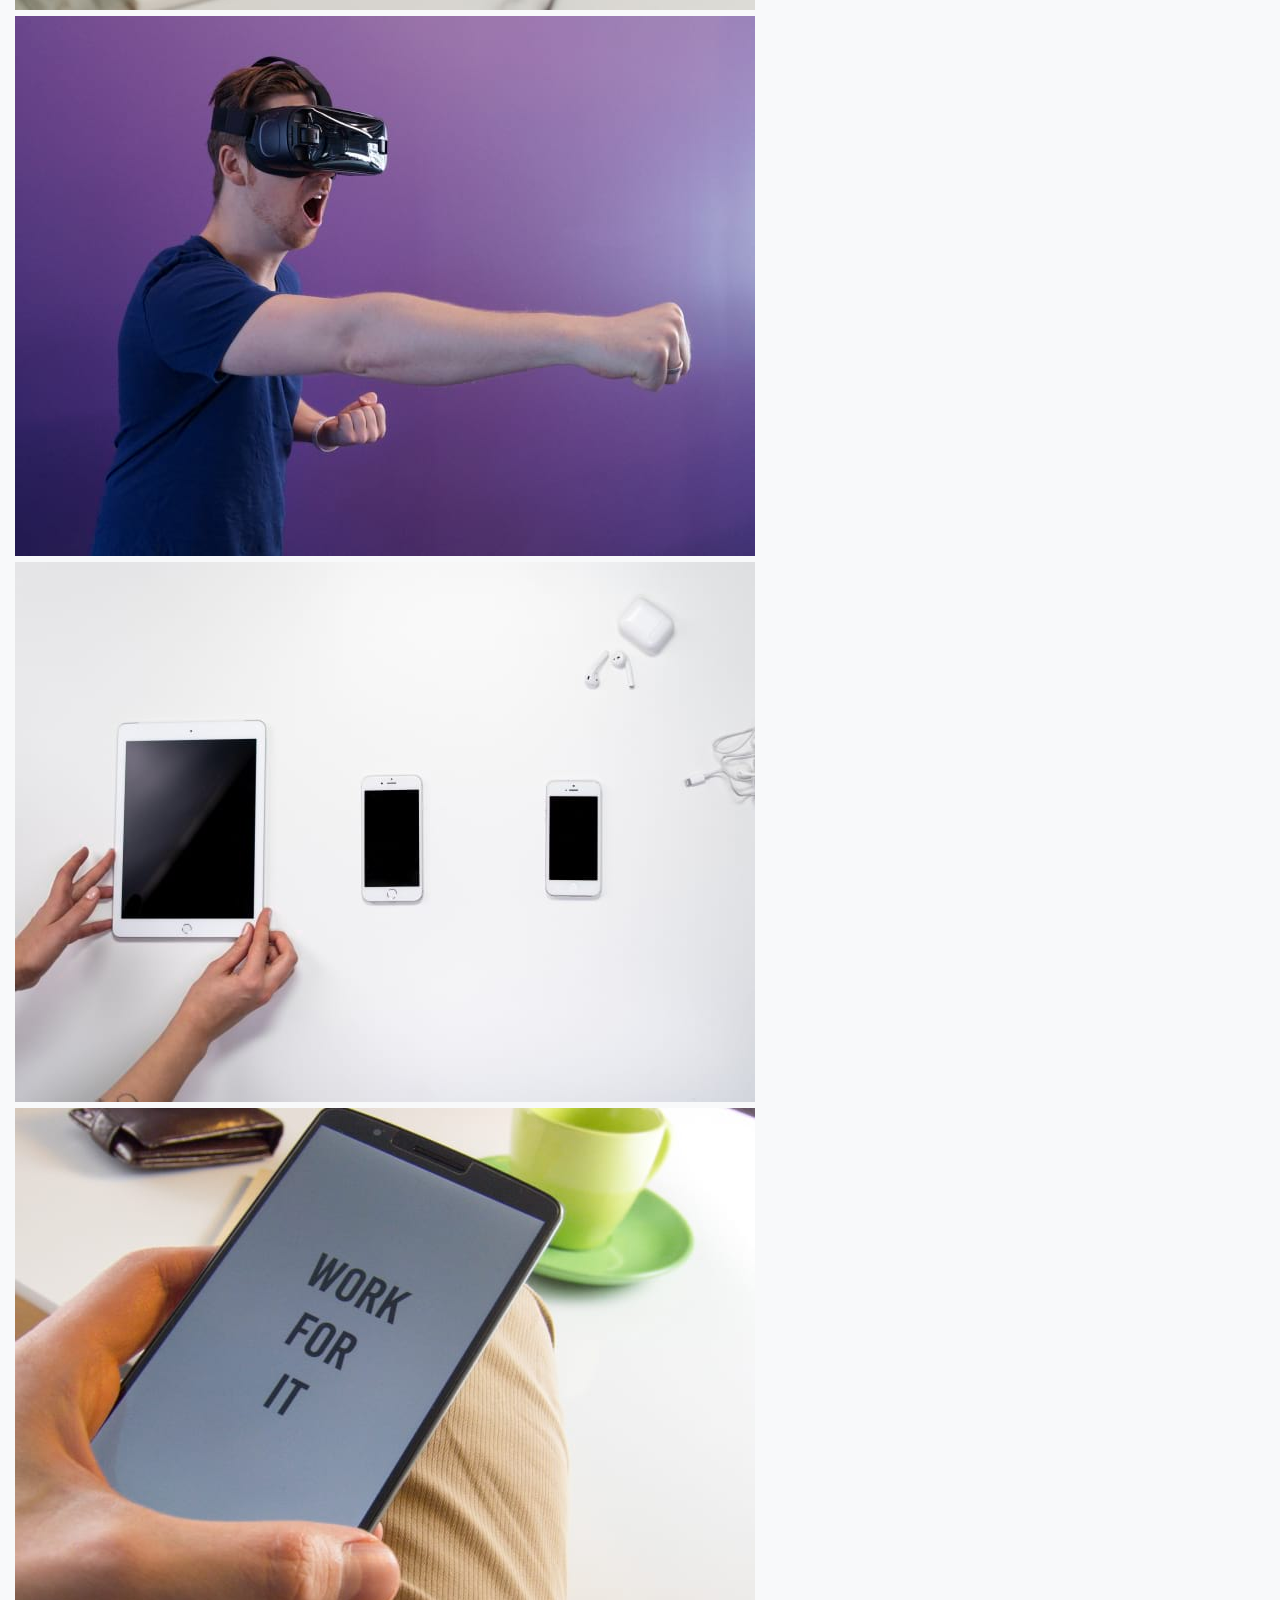
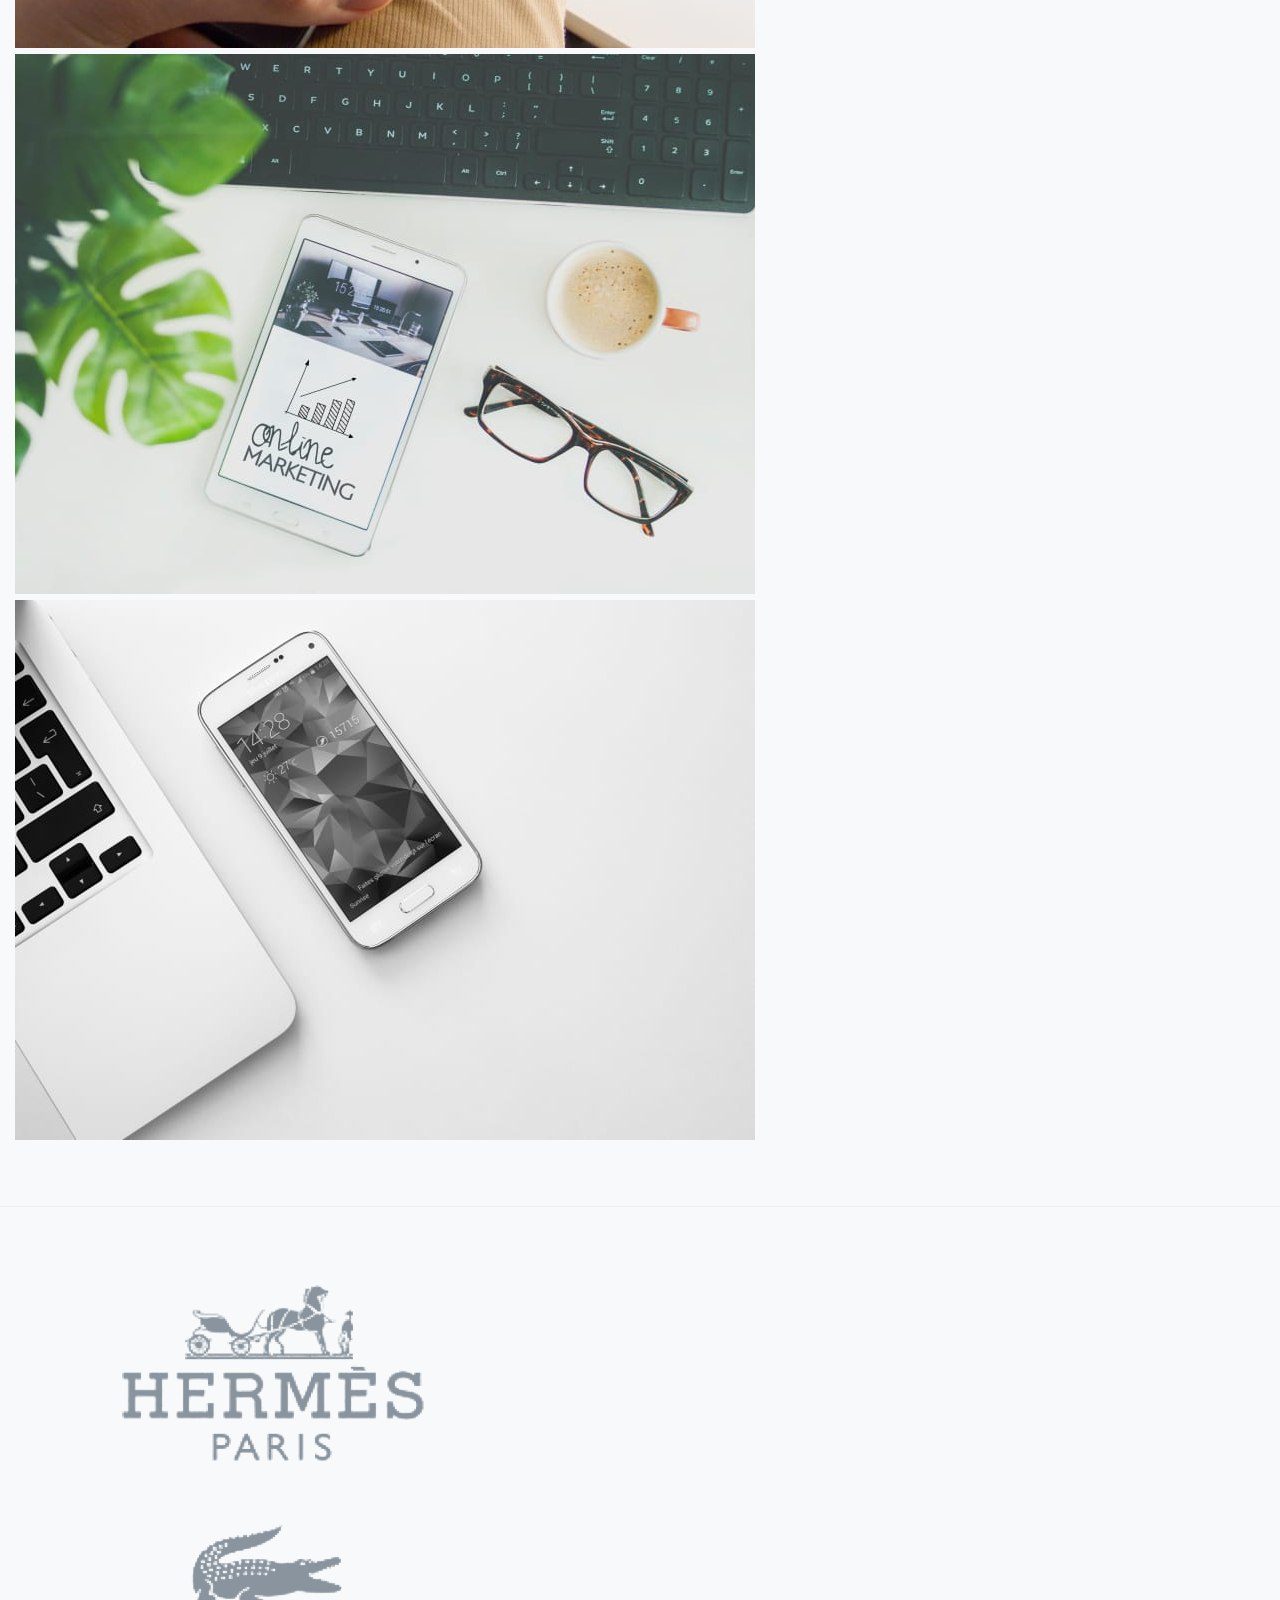
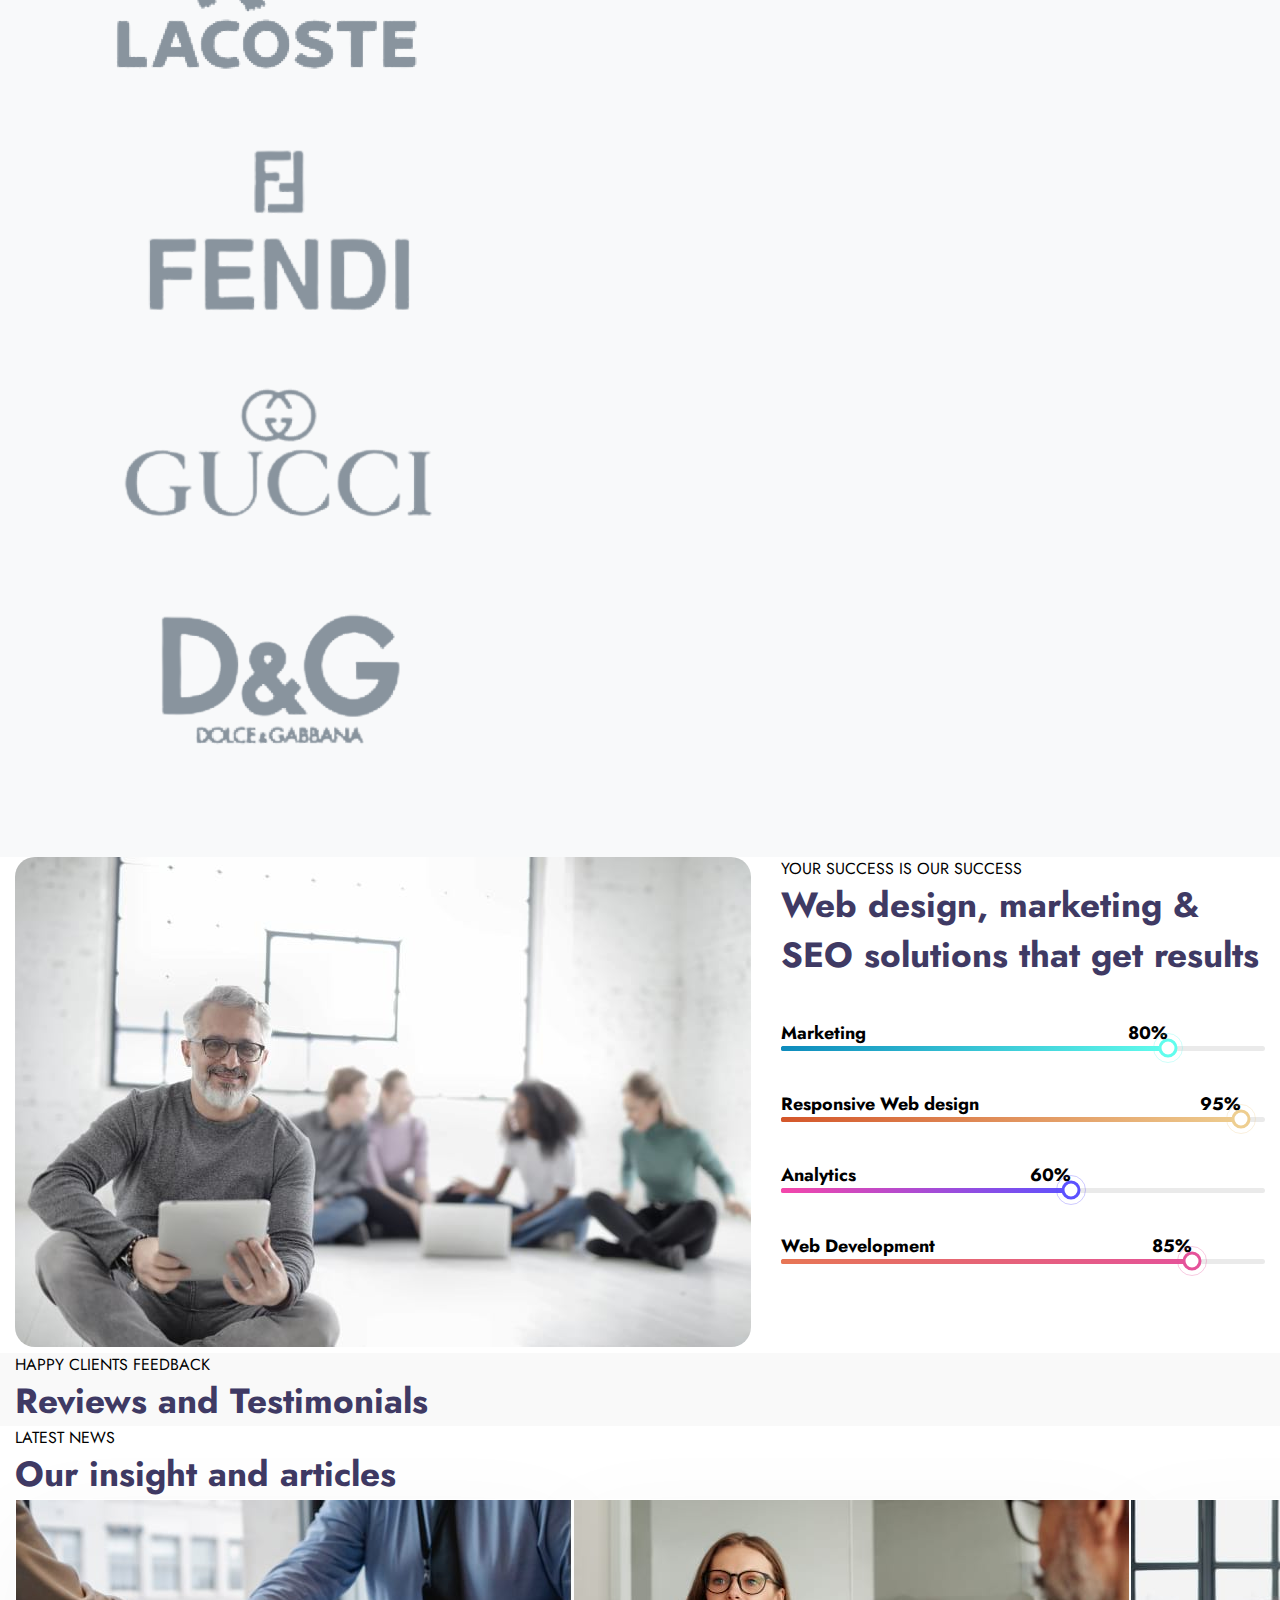
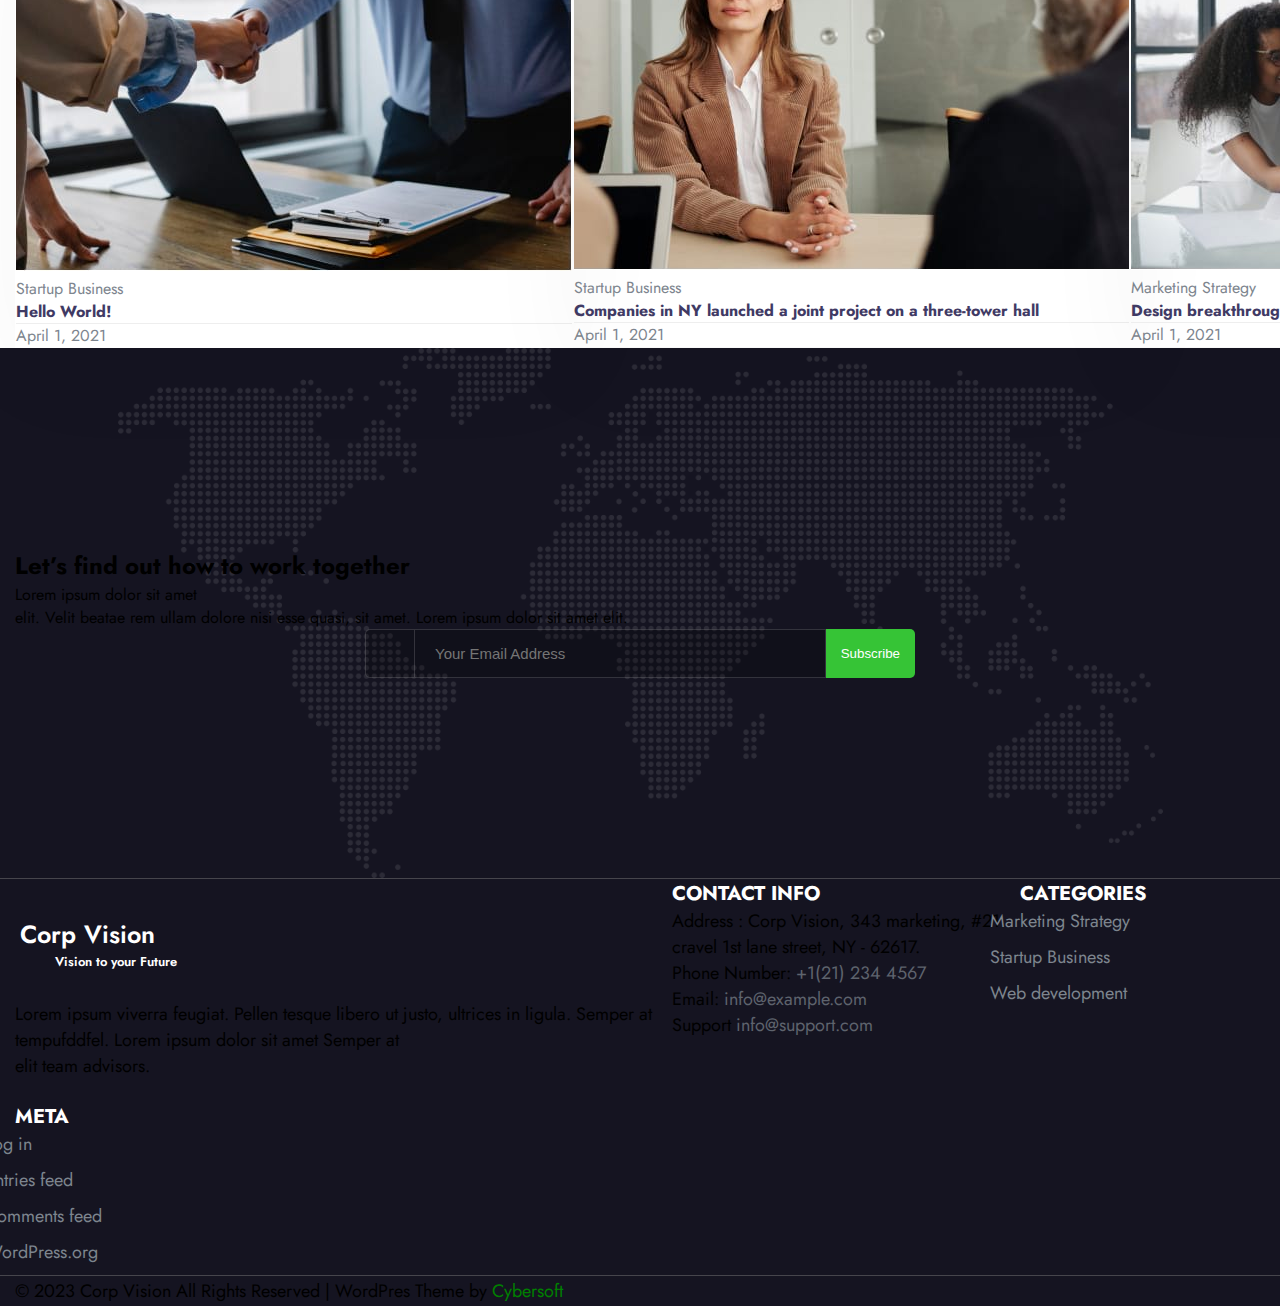
==== commit 9bd0eba3: "update" ====
--- a/index.html
+++ b/index.html
@@ -53,6 +53,7 @@
     <!-- MAIN CSS  -->
     <link rel="stylesheet" href="./style.css" />
   </head>
+  
   <body id="myBody">
     <header id="site_header" class=" main_header ">
       <div class="container">
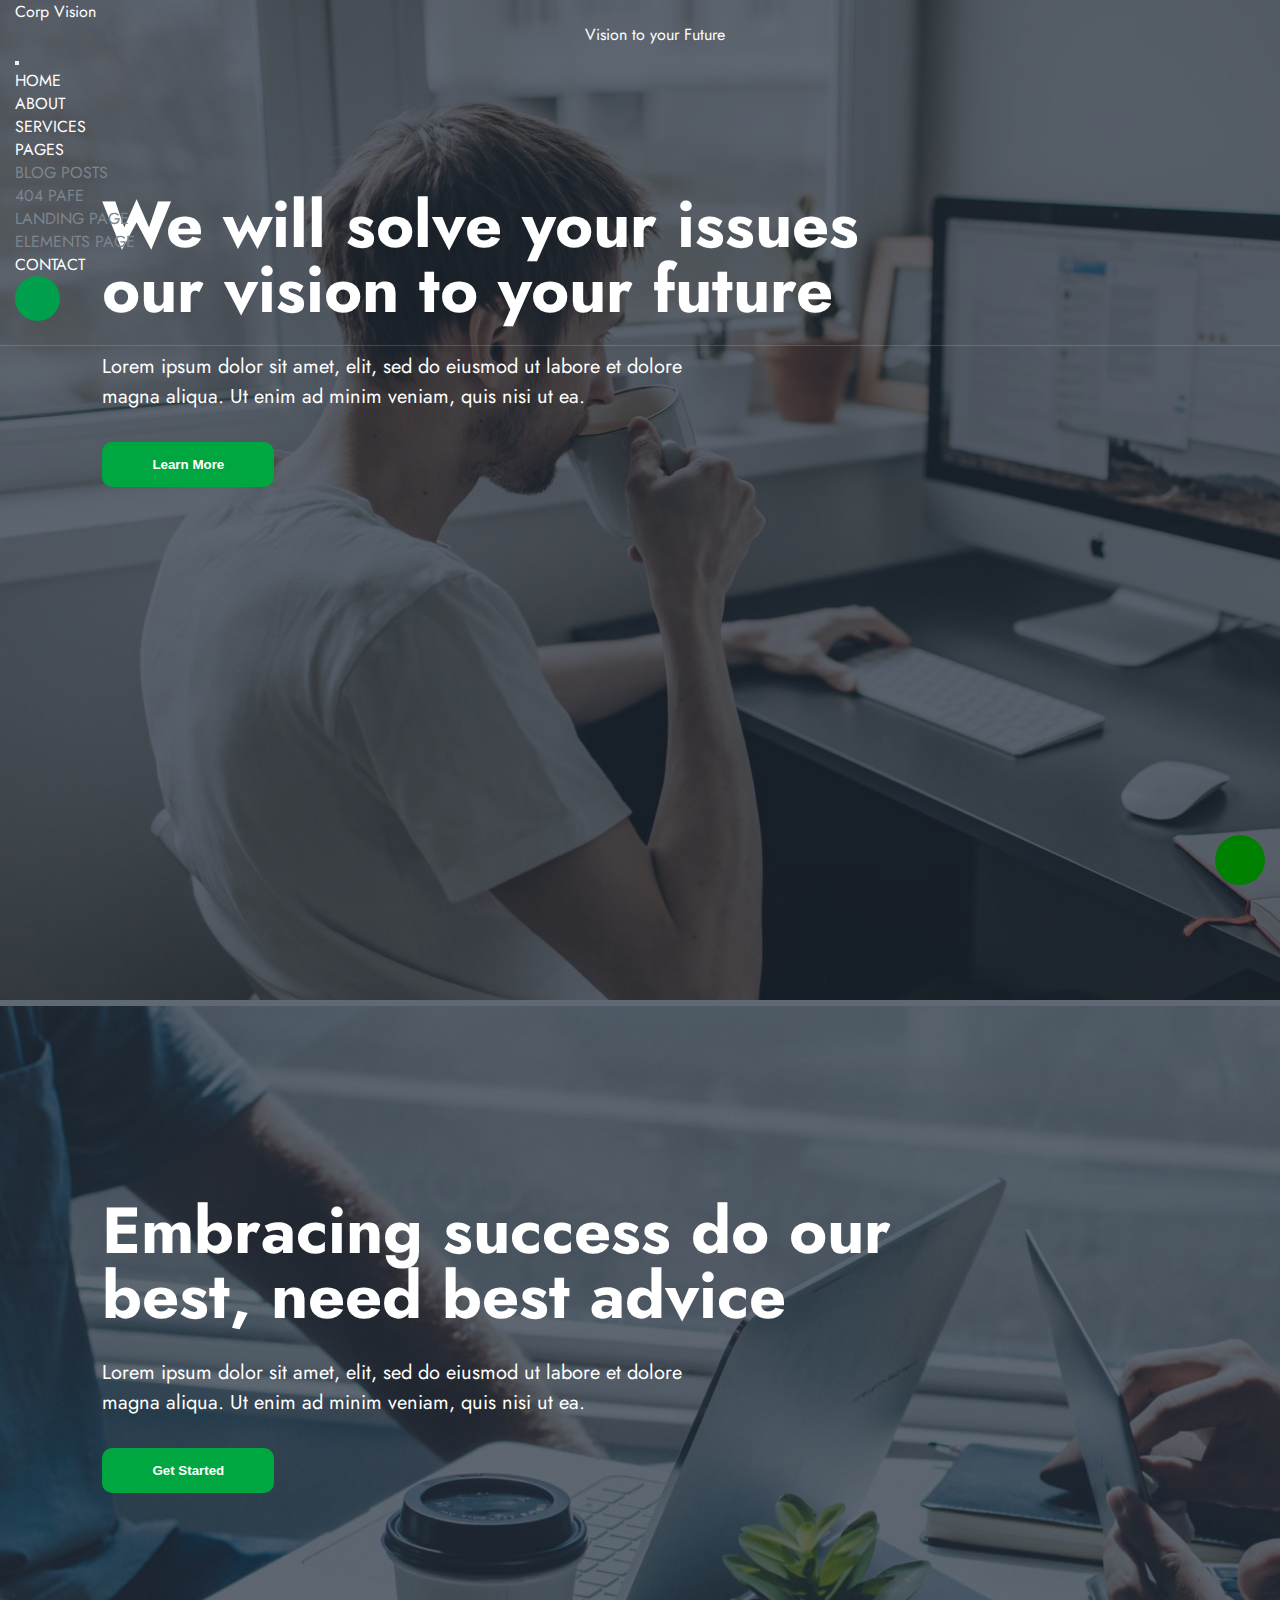
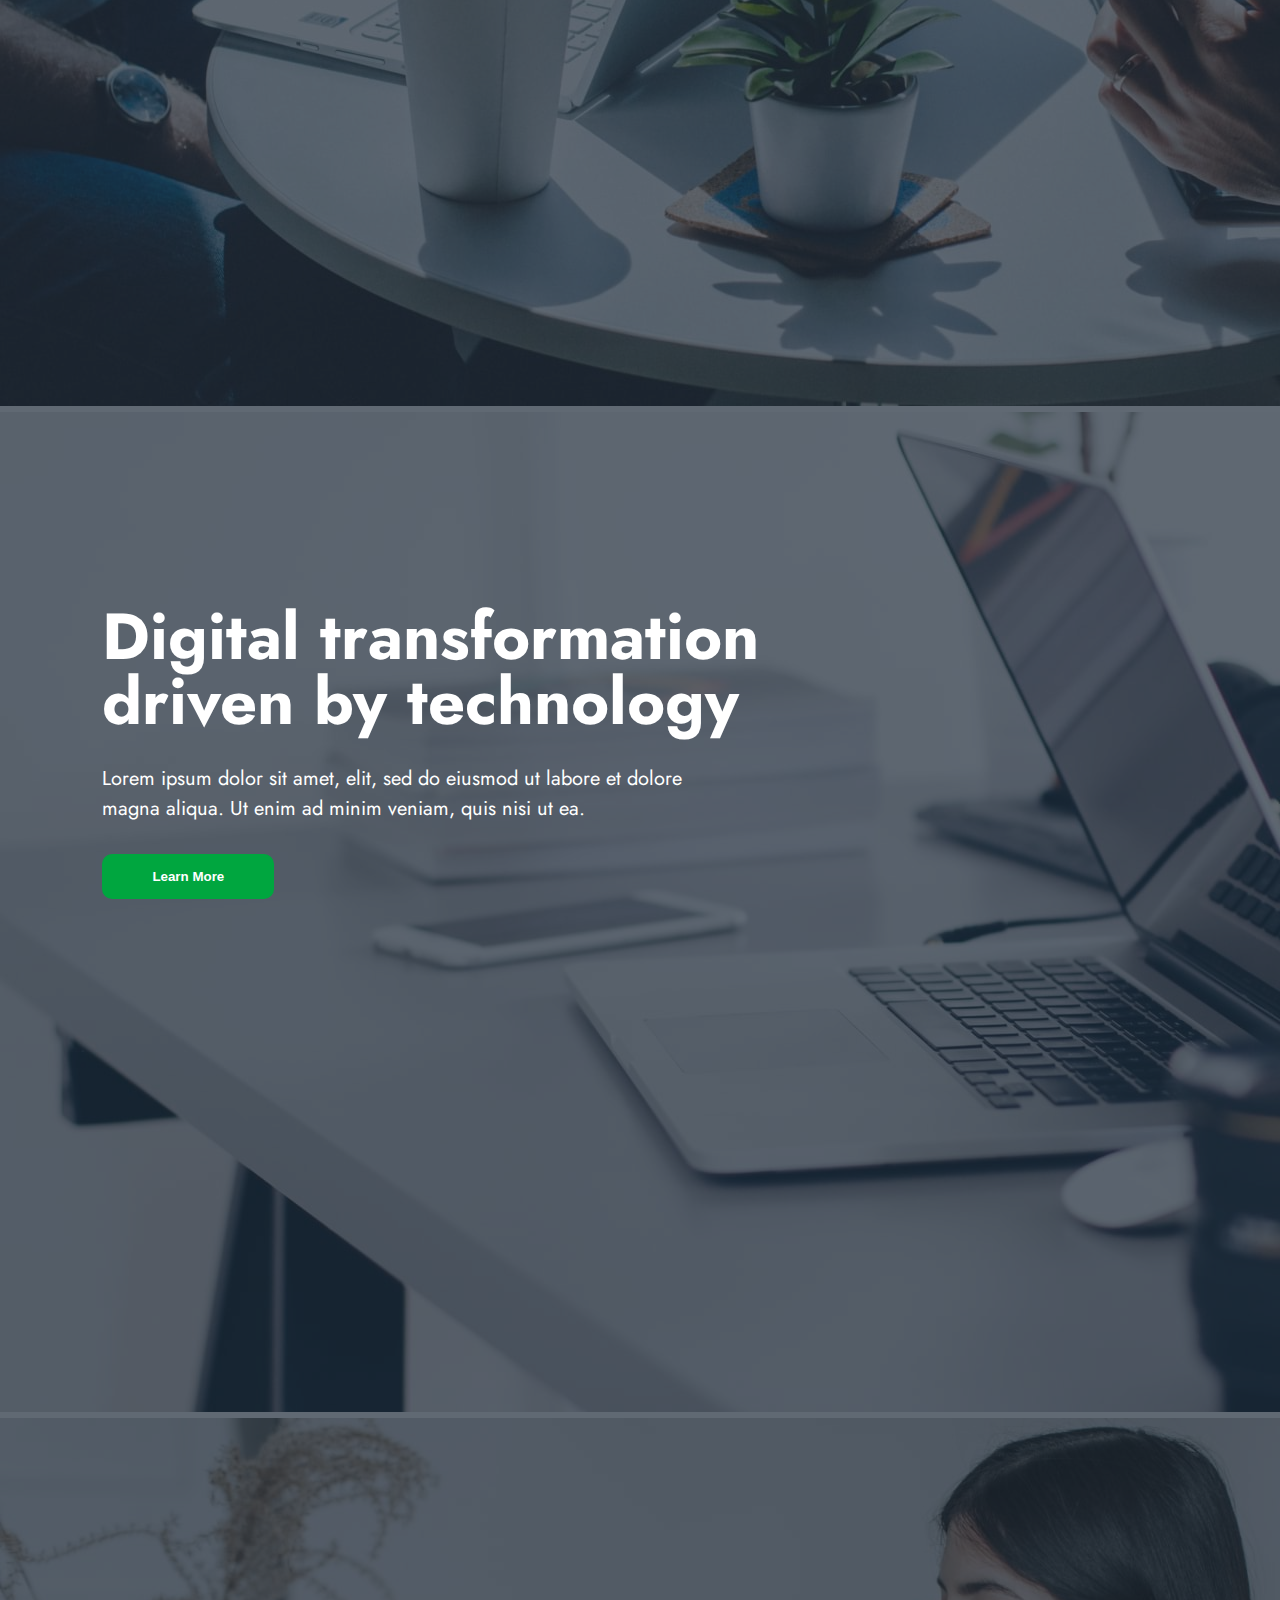
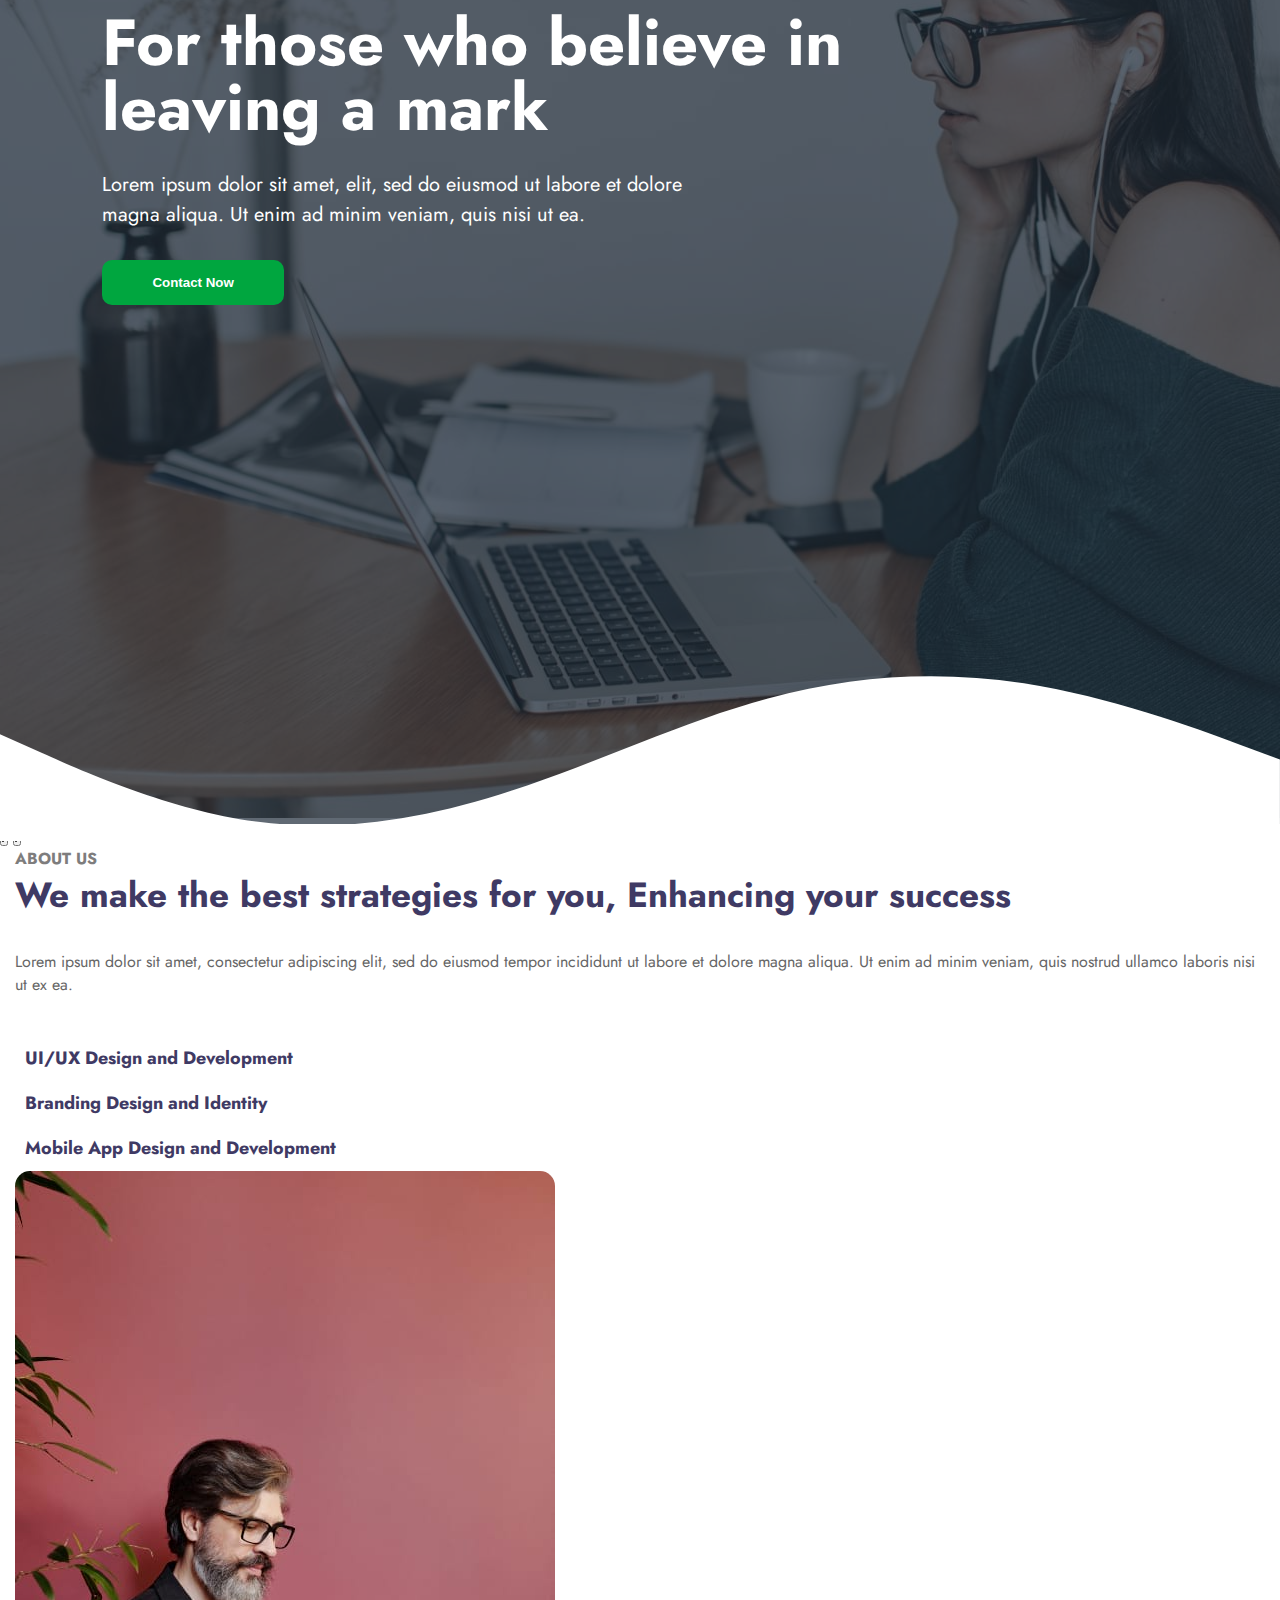
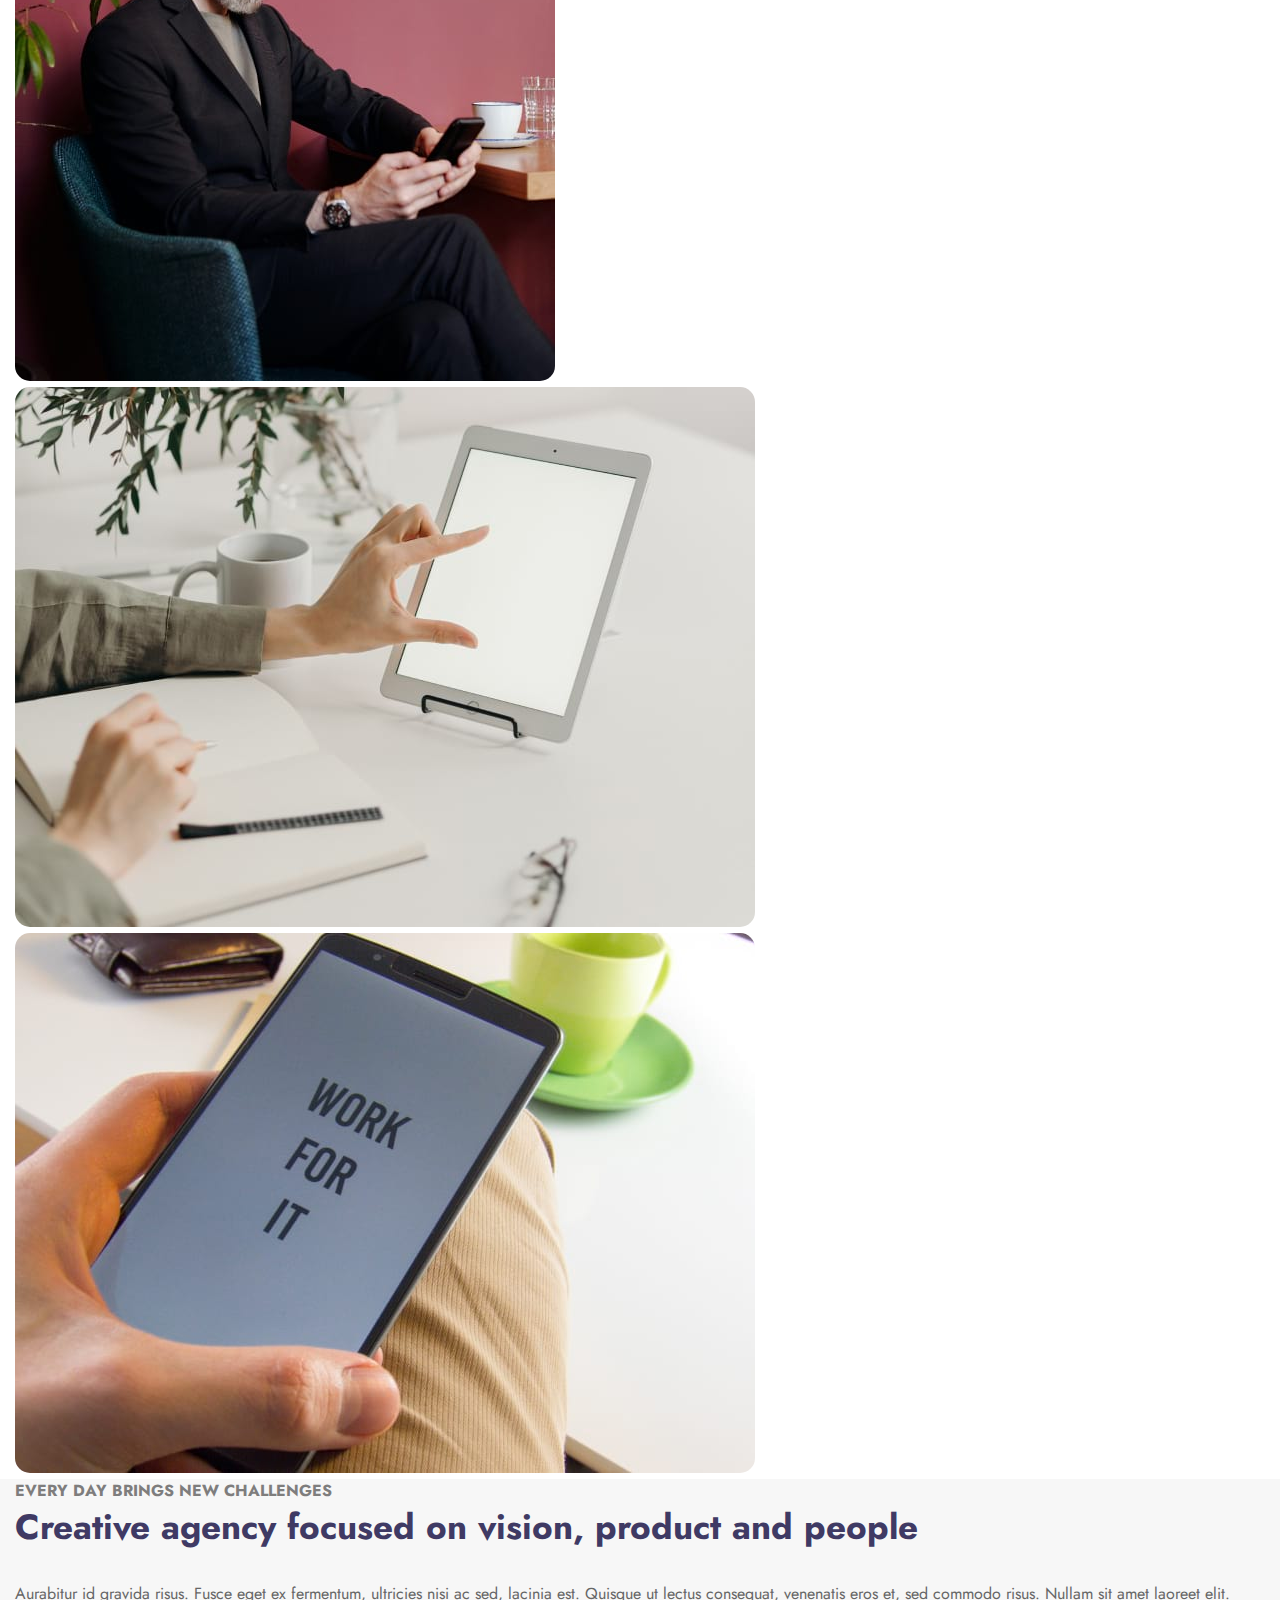
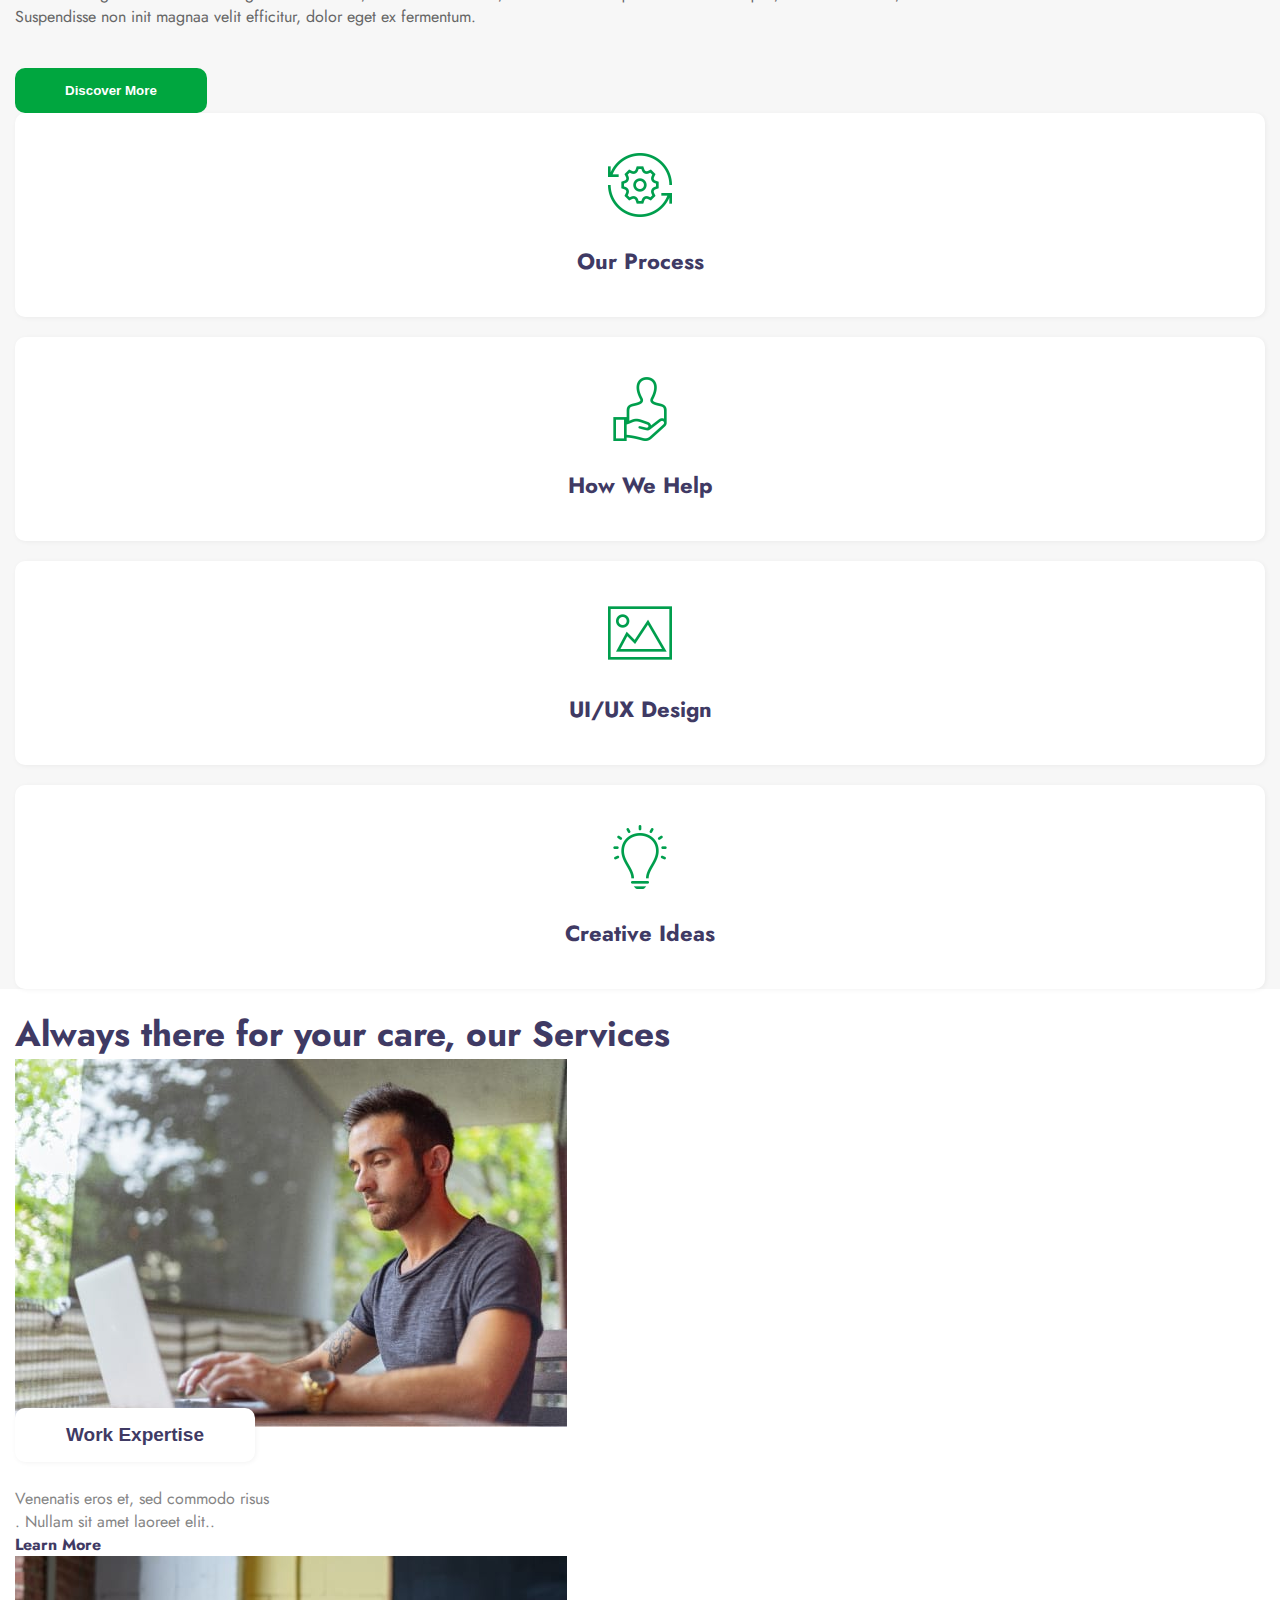
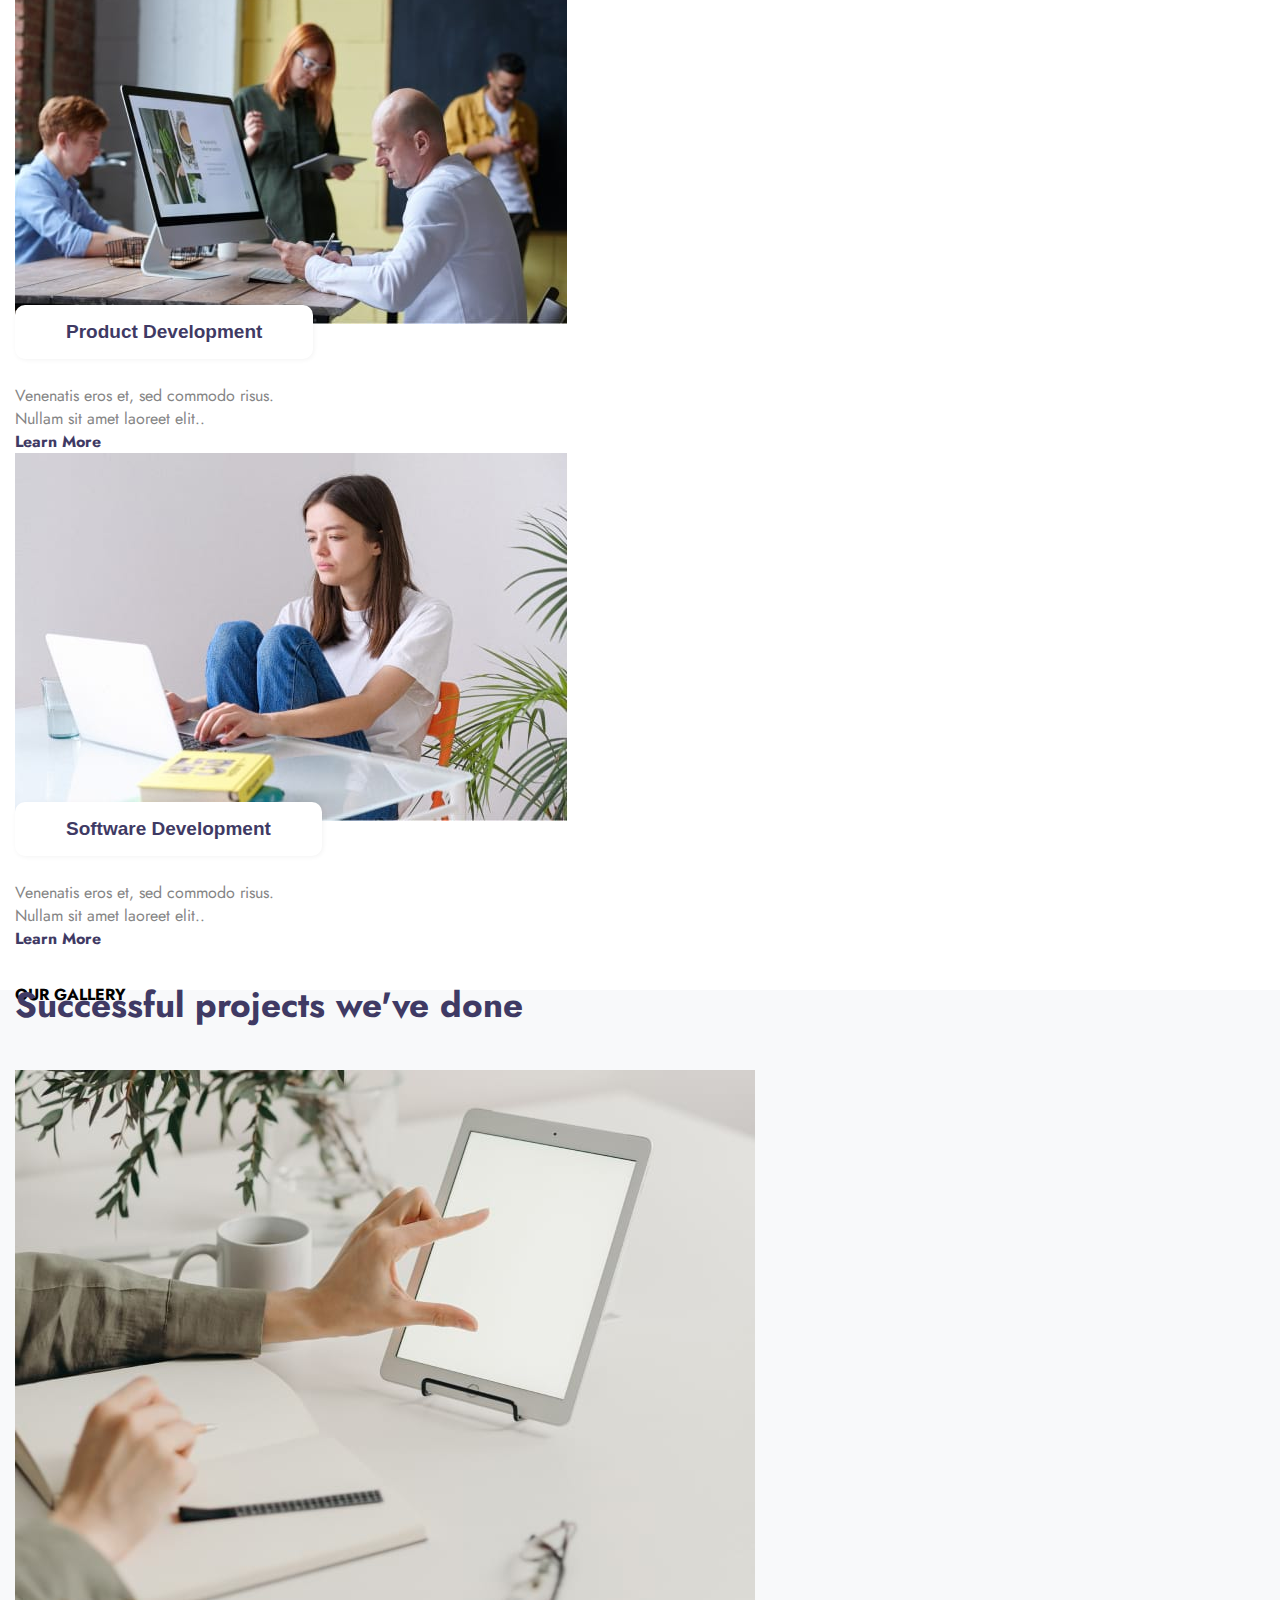
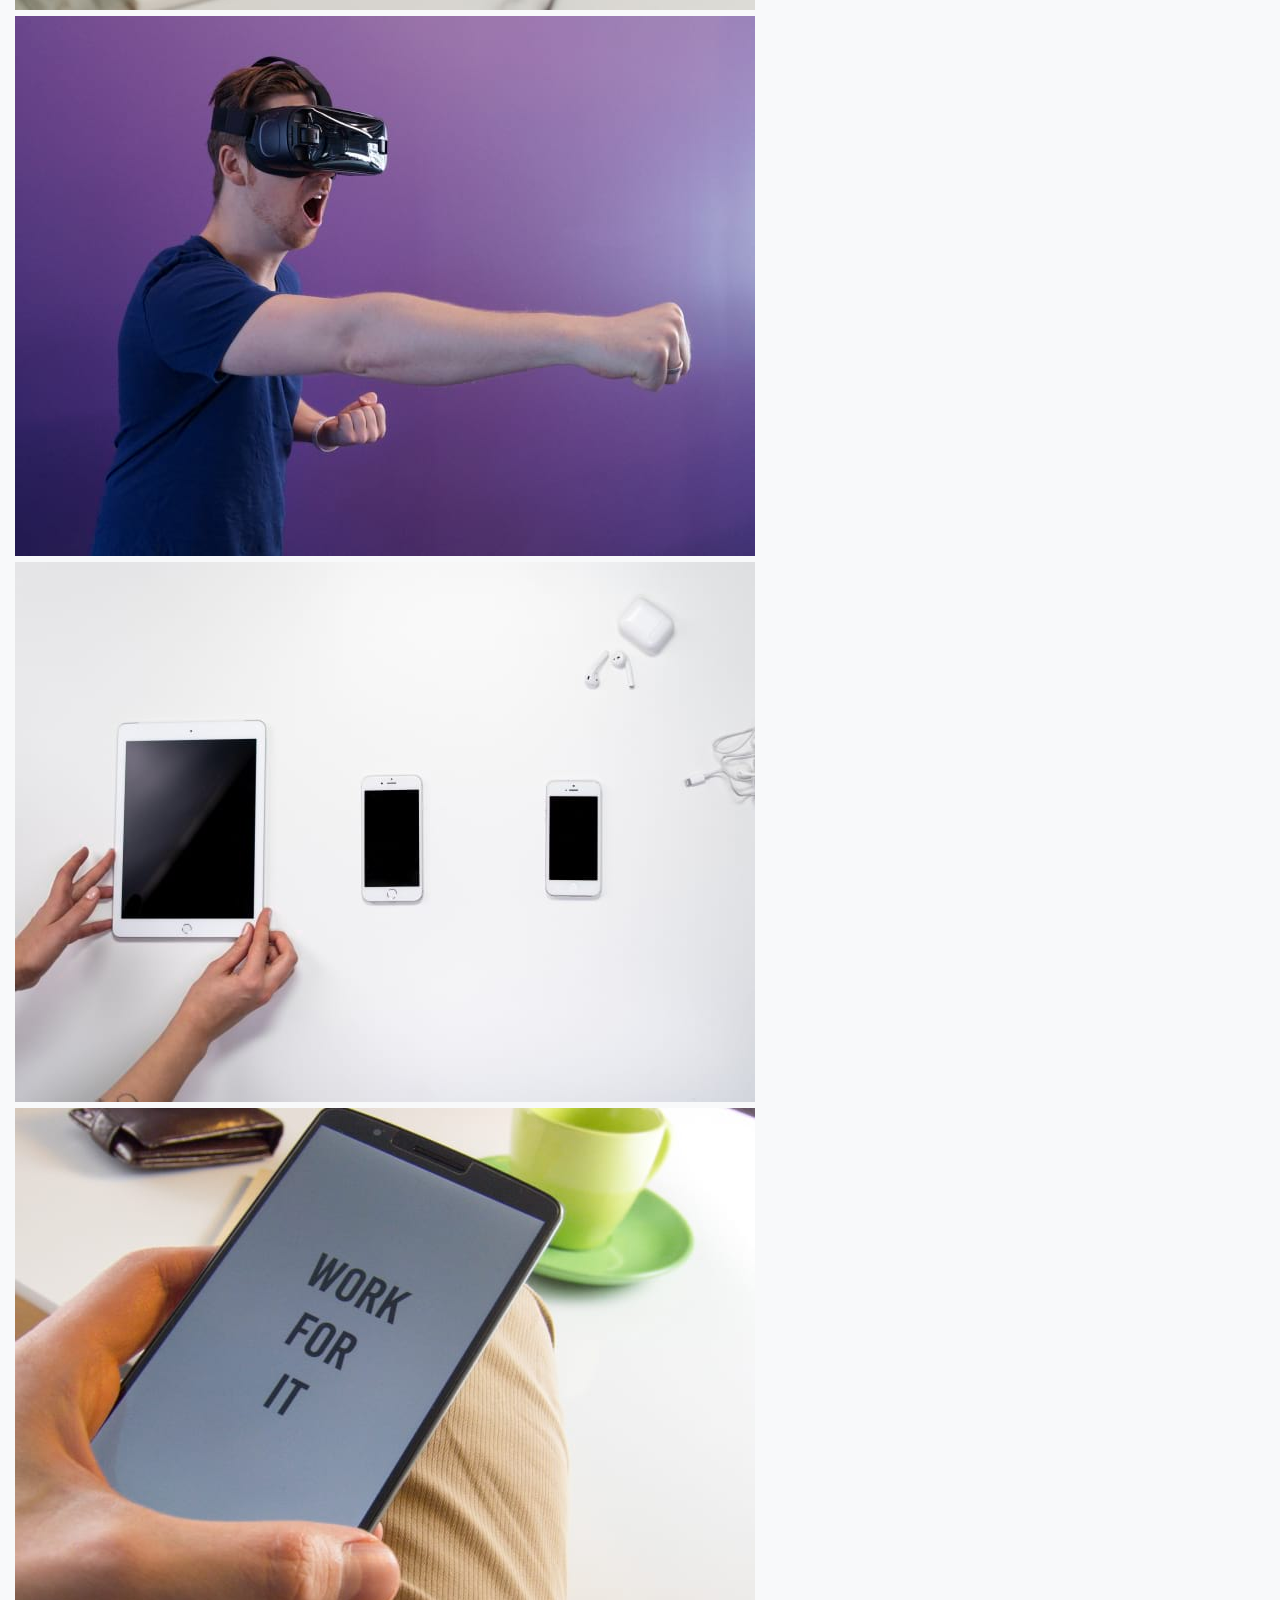
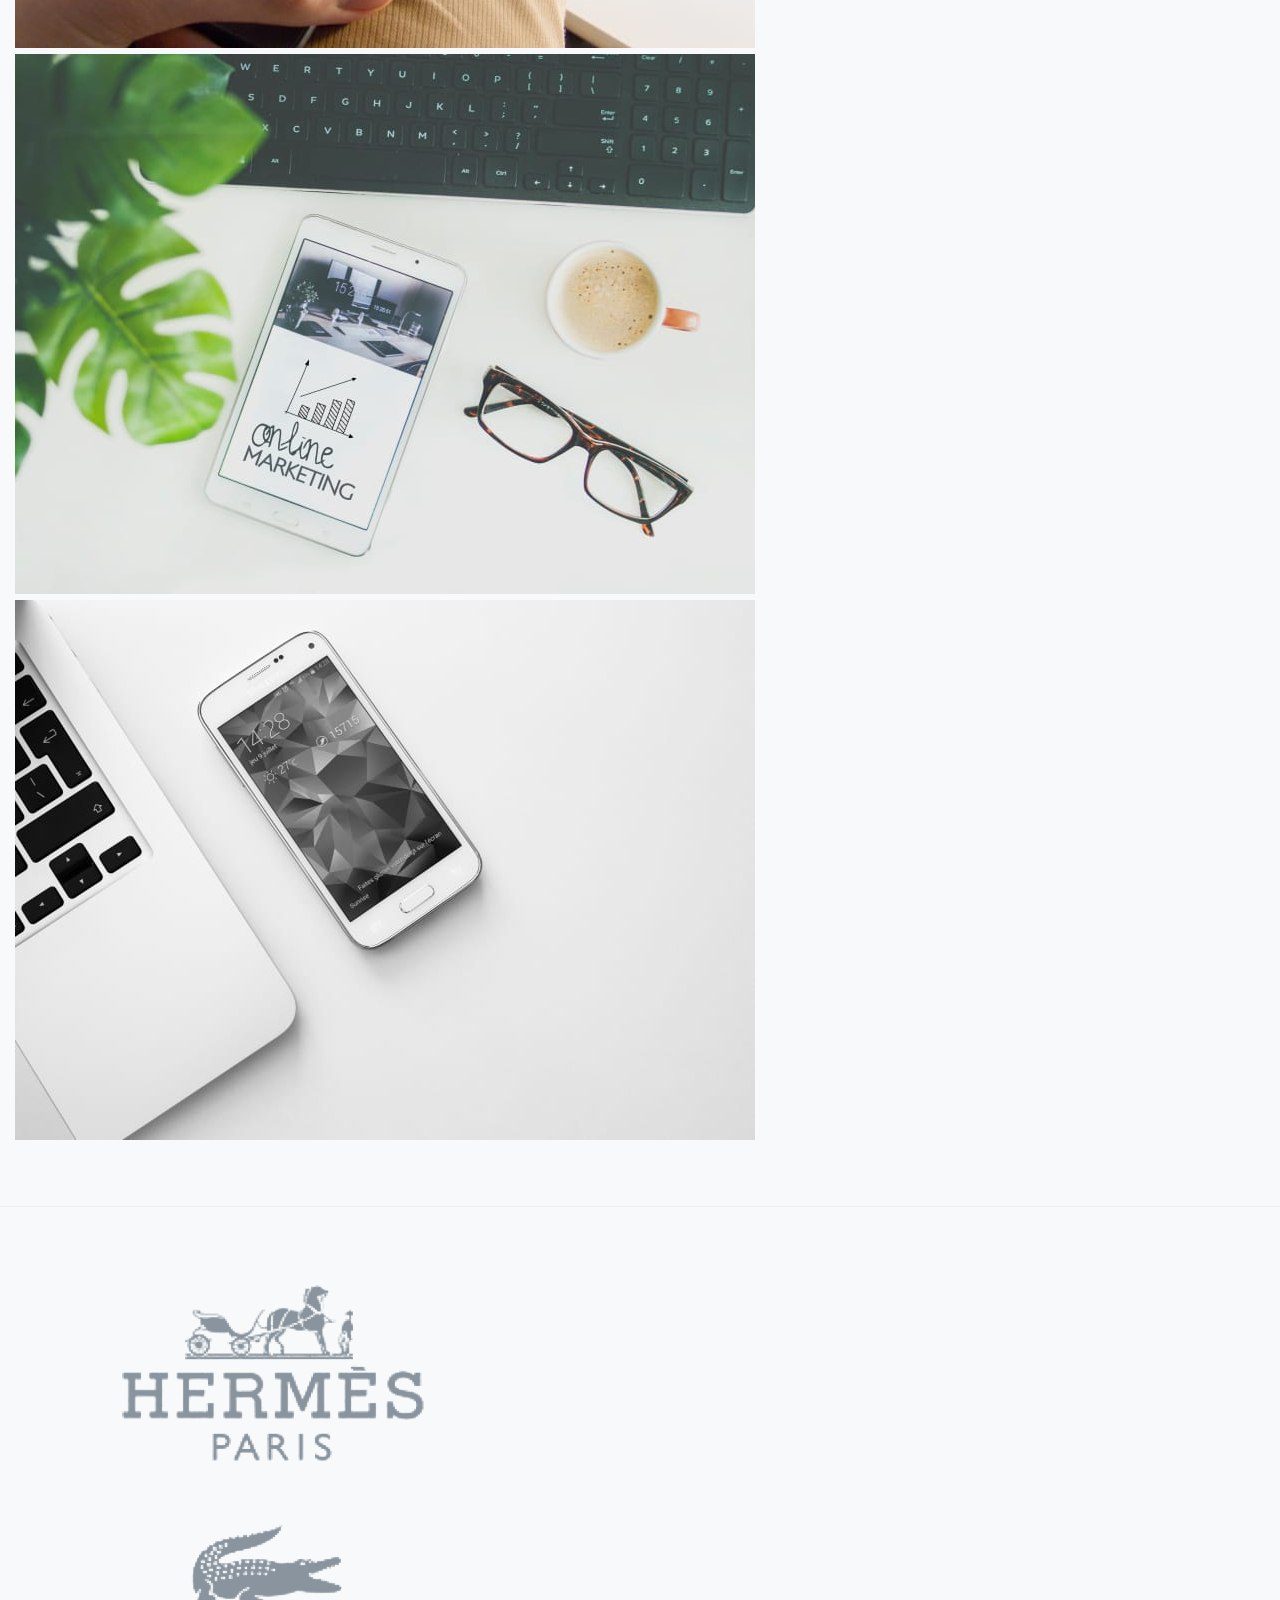
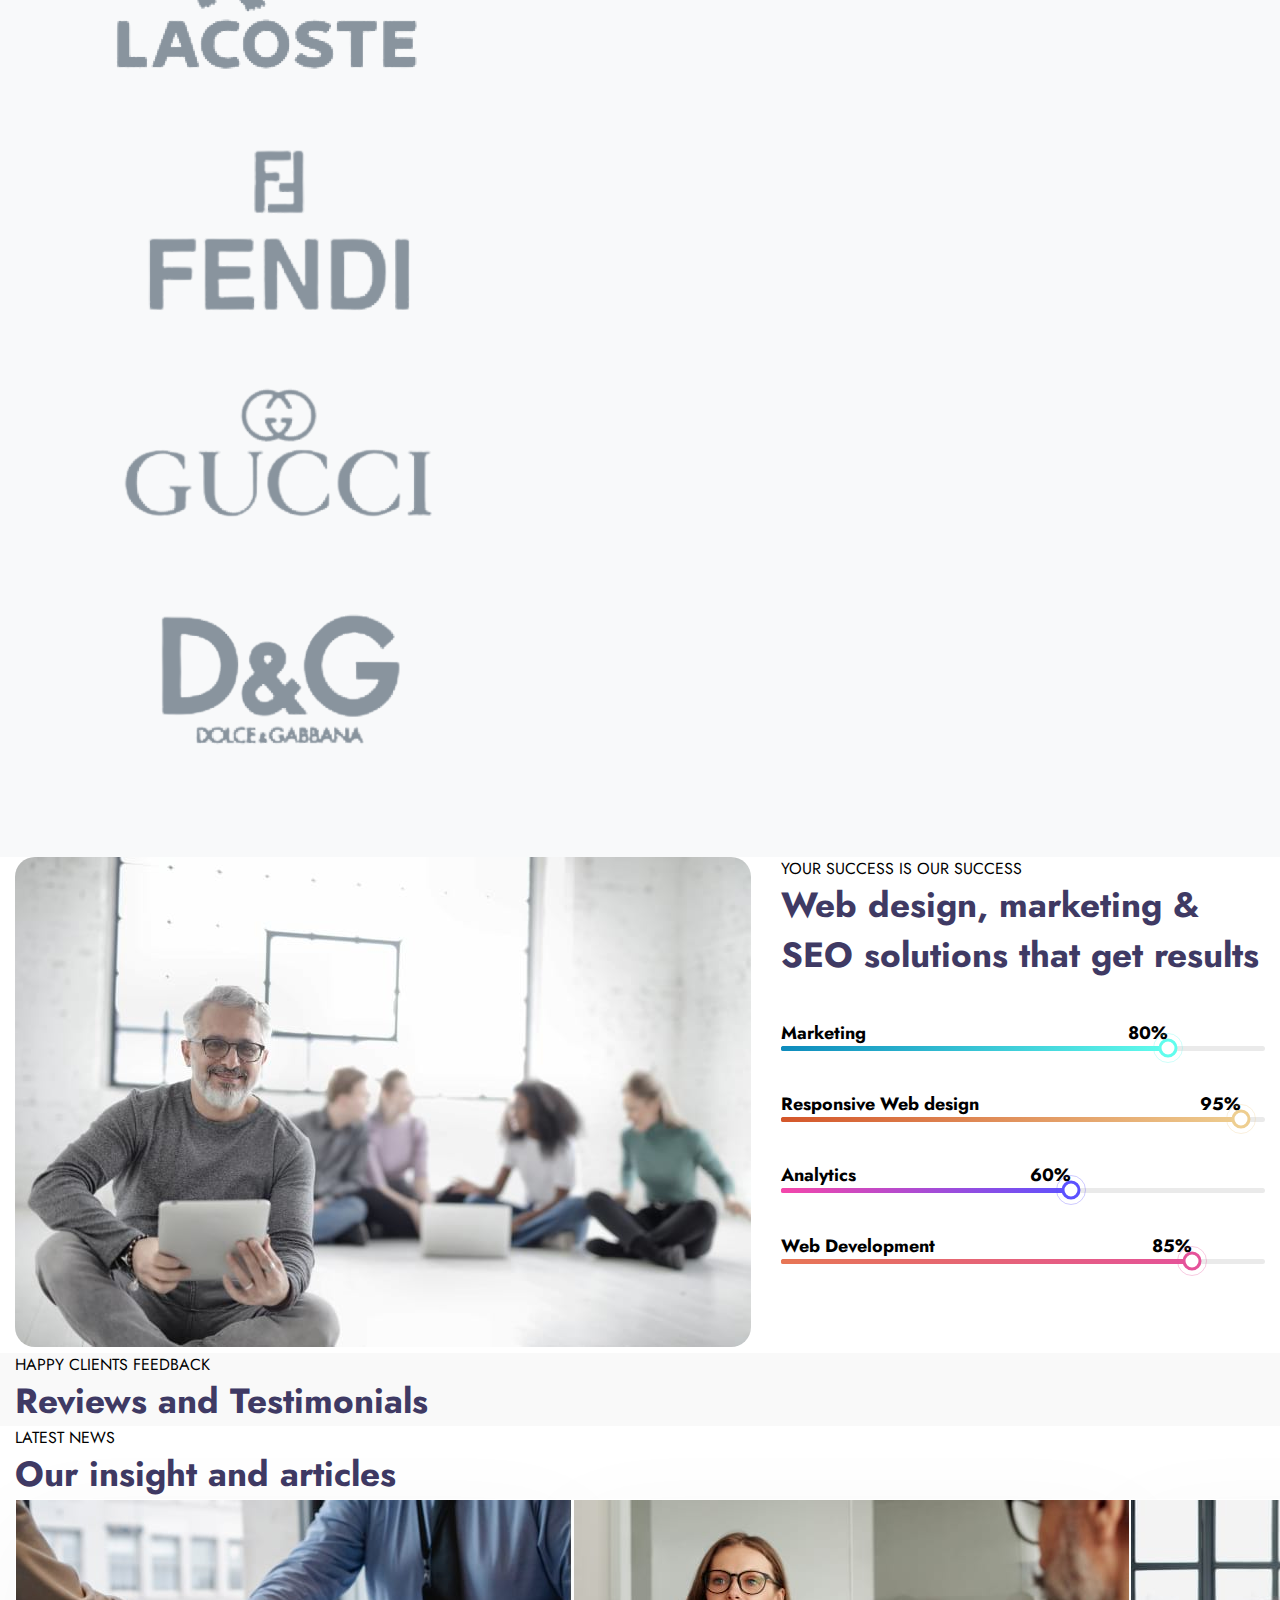
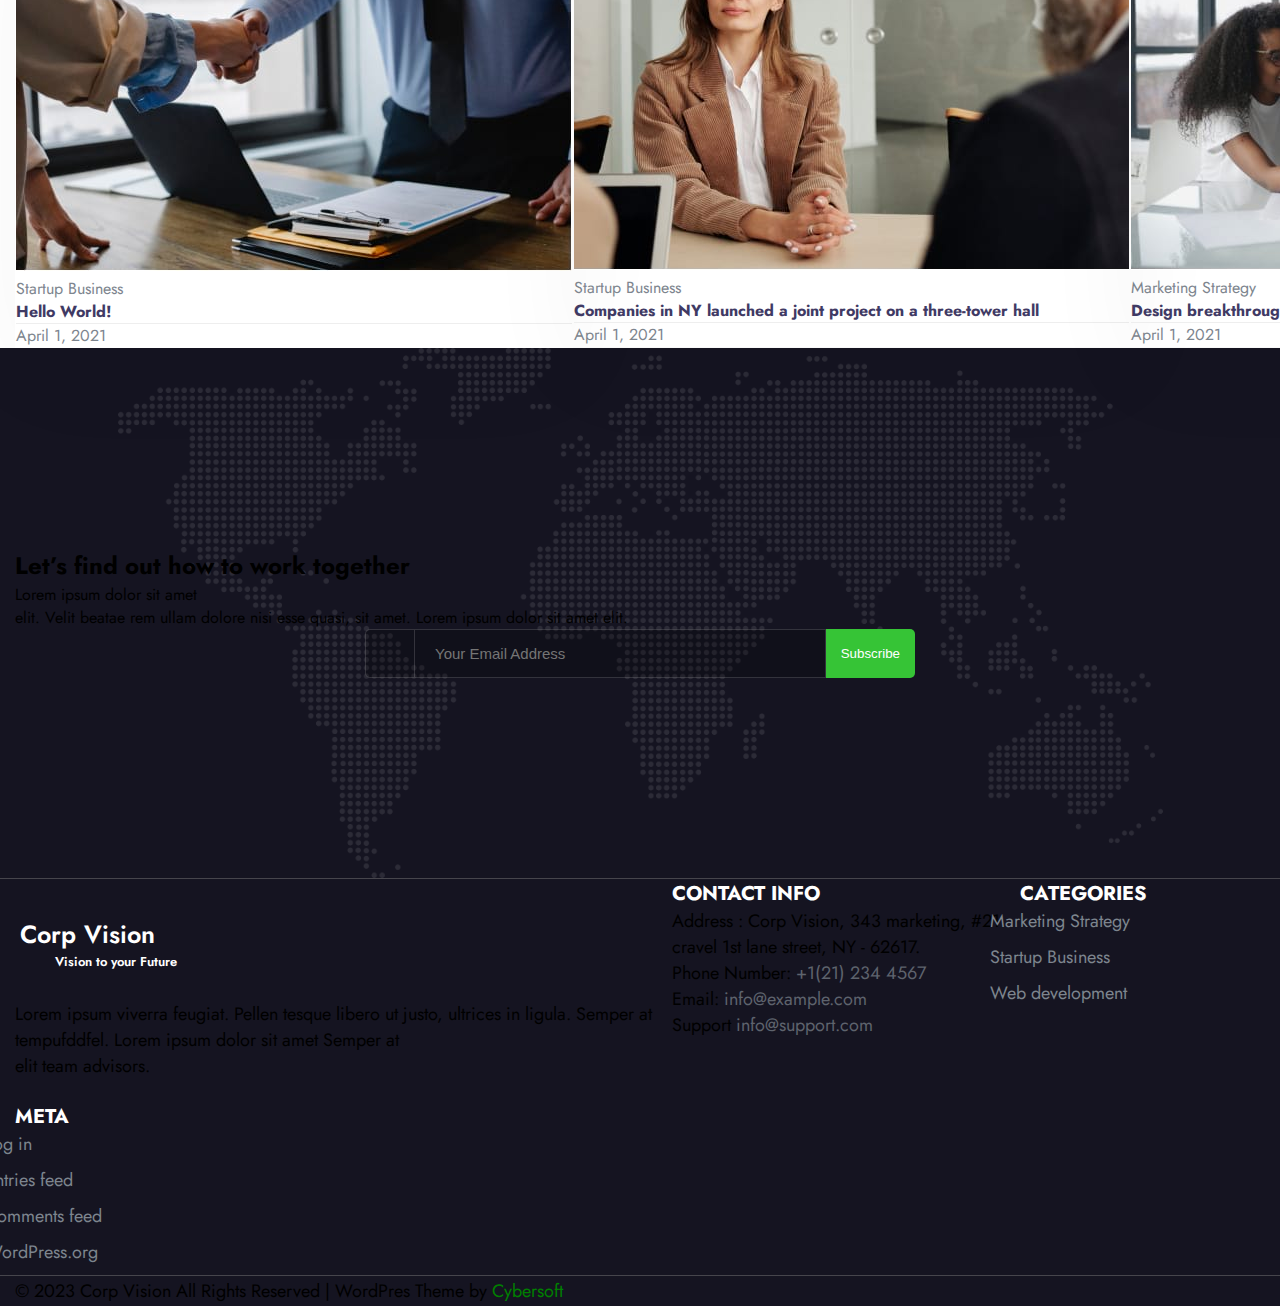
==== commit 095e3227: "Merge pull request #7 from KhanhTran-2210/feature/page-not-found" ====
--- a/index.html
+++ b/index.html
@@ -74,27 +74,27 @@
             <div class="collapse navbar-collapse justify-content-flex-end" id="navbarSupportedContent">
               <ul class="navbar-nav mx-auto mb-2 mb-lg-0 ">
                 <li class="nav-item">
-                  <a class="nav-link fw-bold" aria-current="page" href="#">HOME</a>
+                  <a class="nav-link fw-bold" aria-current="page" href="./index.html">HOME</a>
                 </li>
                 <li class="nav-item">
                   <a class="nav-link text fw-bold" href="#">ABOUT</a>
                 </li>
                 <li class="nav-item">
-                  <a class="nav-link text fw-bold" href="#">SERVICES</a>
+                  <a class="nav-link text fw-bold" href="./services.html">SERVICES</a>
                 </li>
                 <li class="nav-item dropdown">
                   <a class="nav-link text fw-bold dropdown-toggle" href="#" role="button" data-bs-toggle="dropdown" aria-expanded="false">
                     PAGES
                   </a>
                   <ul class="dropdown-menu">
-                    <li><a class="dropdown-item" href="#">BLOG POSTS</a></li>
+                    <li><a class="dropdown-item" href="./blogpost.html">BLOG POSTS</a></li>
                     <li><a class="dropdown-item" href="#">404 PAFE</a></li>
                     <li><a class="dropdown-item" href="#">LANDING PAGE </a></li>
                     <li><a class="dropdown-item" href="#">ELEMENTS PAGE</a></li>
                   </ul>
                 </li>
                 <li class="nav-item">
-                  <a class="nav-link text fw-bold" href="#">CONTACT</a>
+                  <a class="nav-link text fw-bold" href="./contact.html">CONTACT</a>
                 </li>
               </ul>
               <!-- Right items: search icon and dark mode  -->
--- a/style.css
+++ b/style.css
@@ -154,6 +154,7 @@
 }
 
 .main_header{
+  border-bottom: 1px solid rgba(231, 231, 231, 0.18);
   transition: all 0.5s;
 }
 .sticky.main_header{
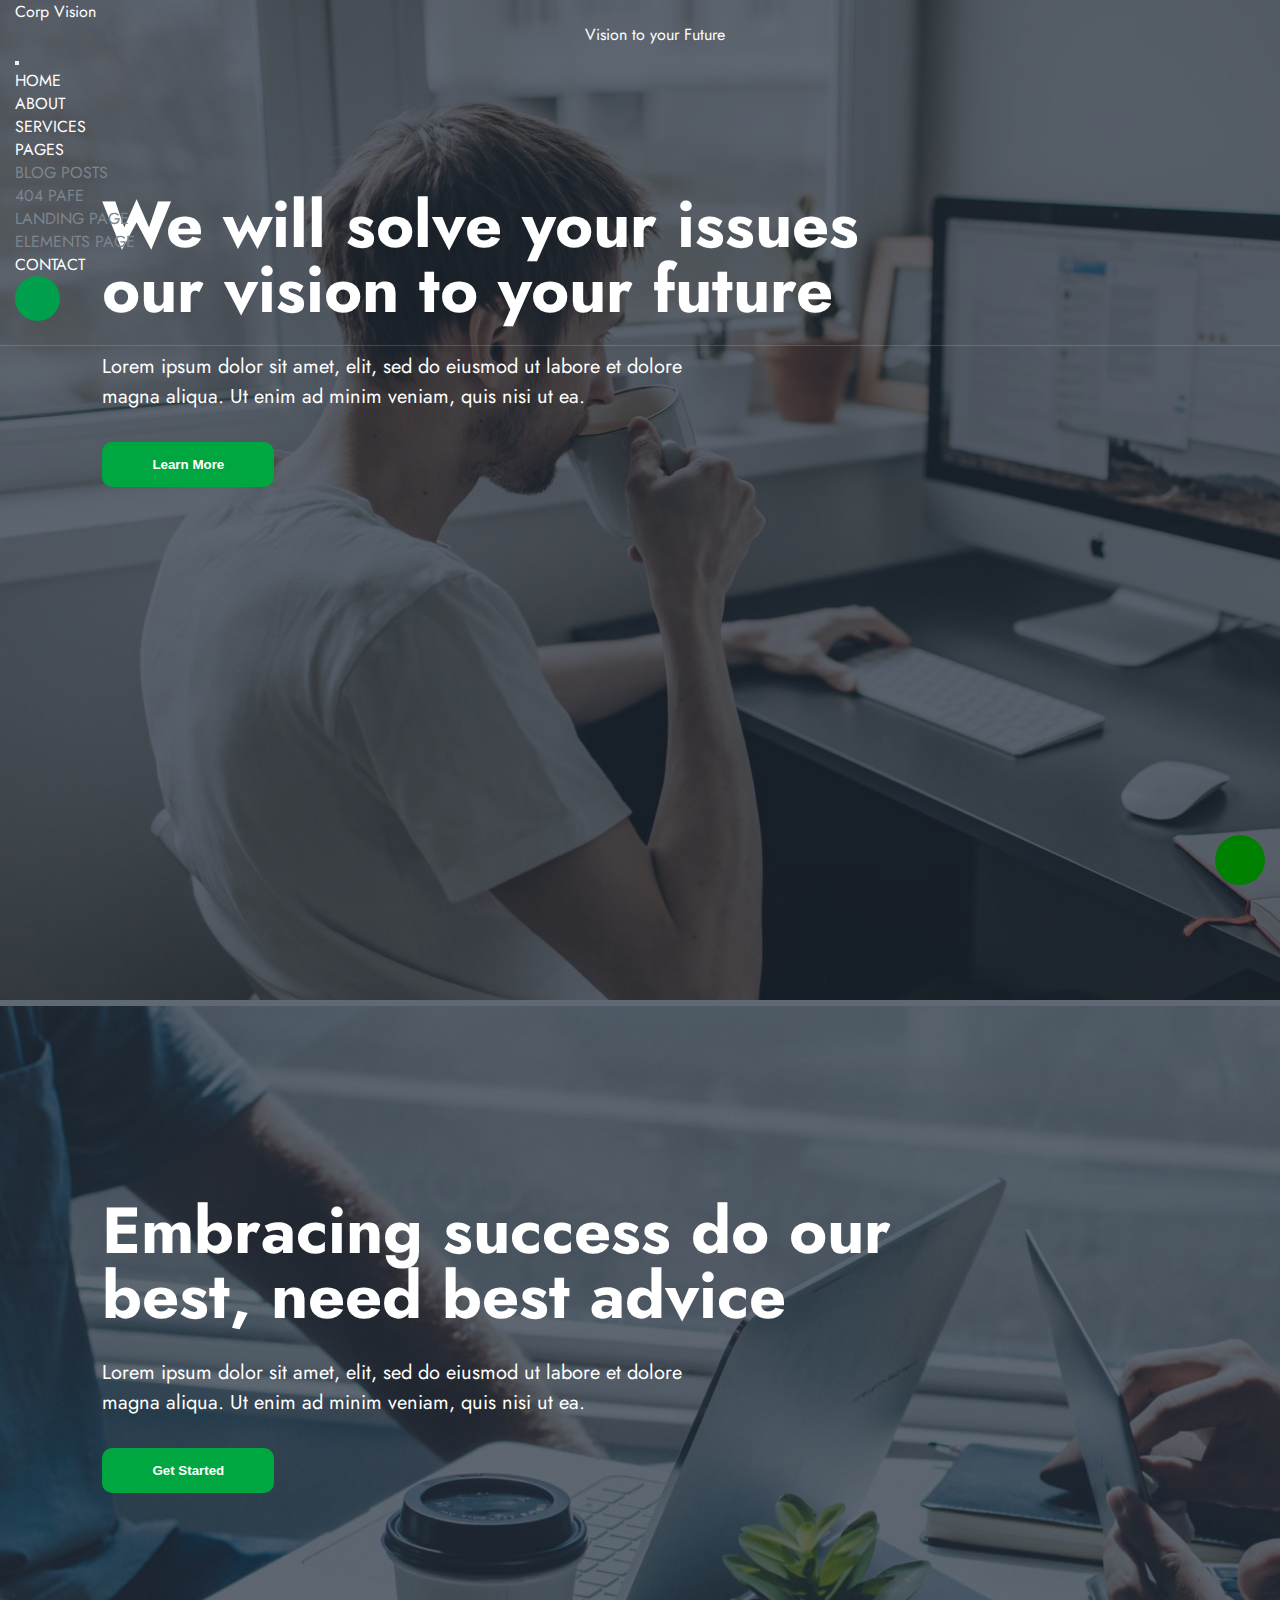
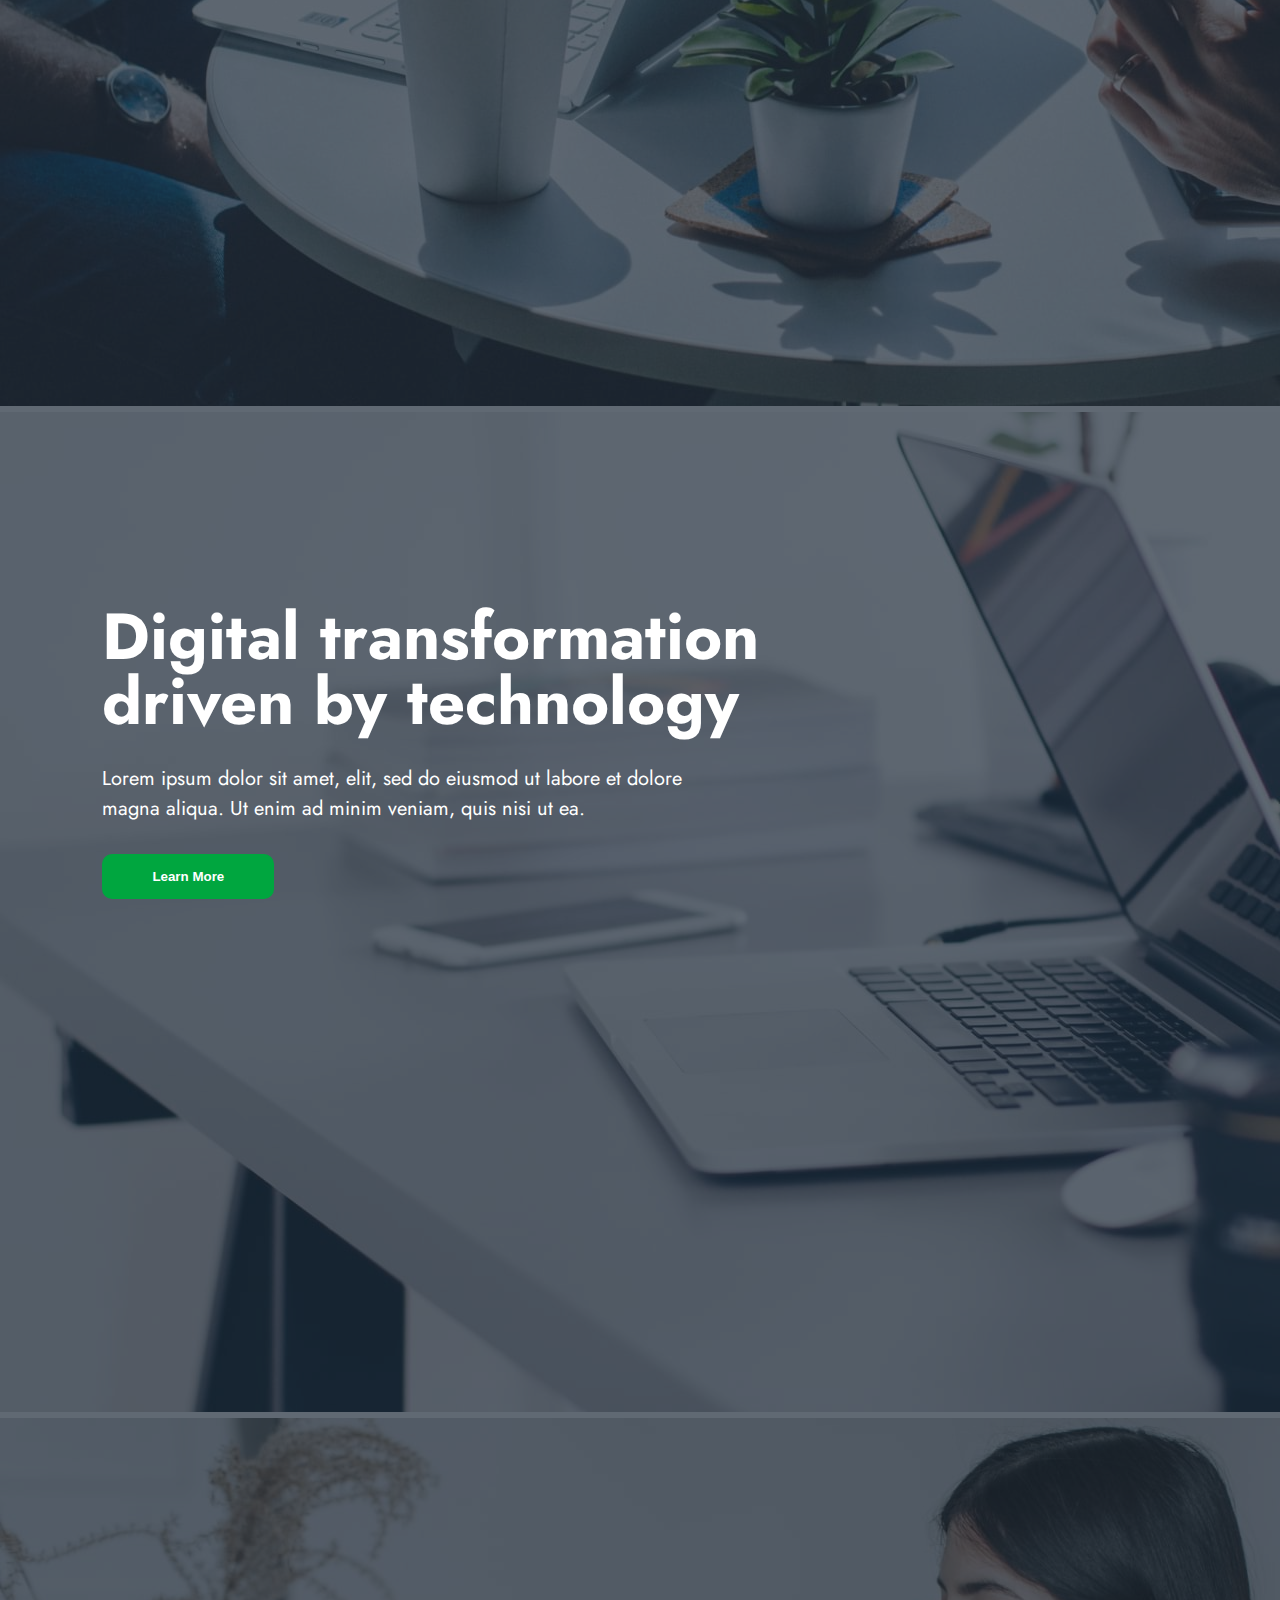
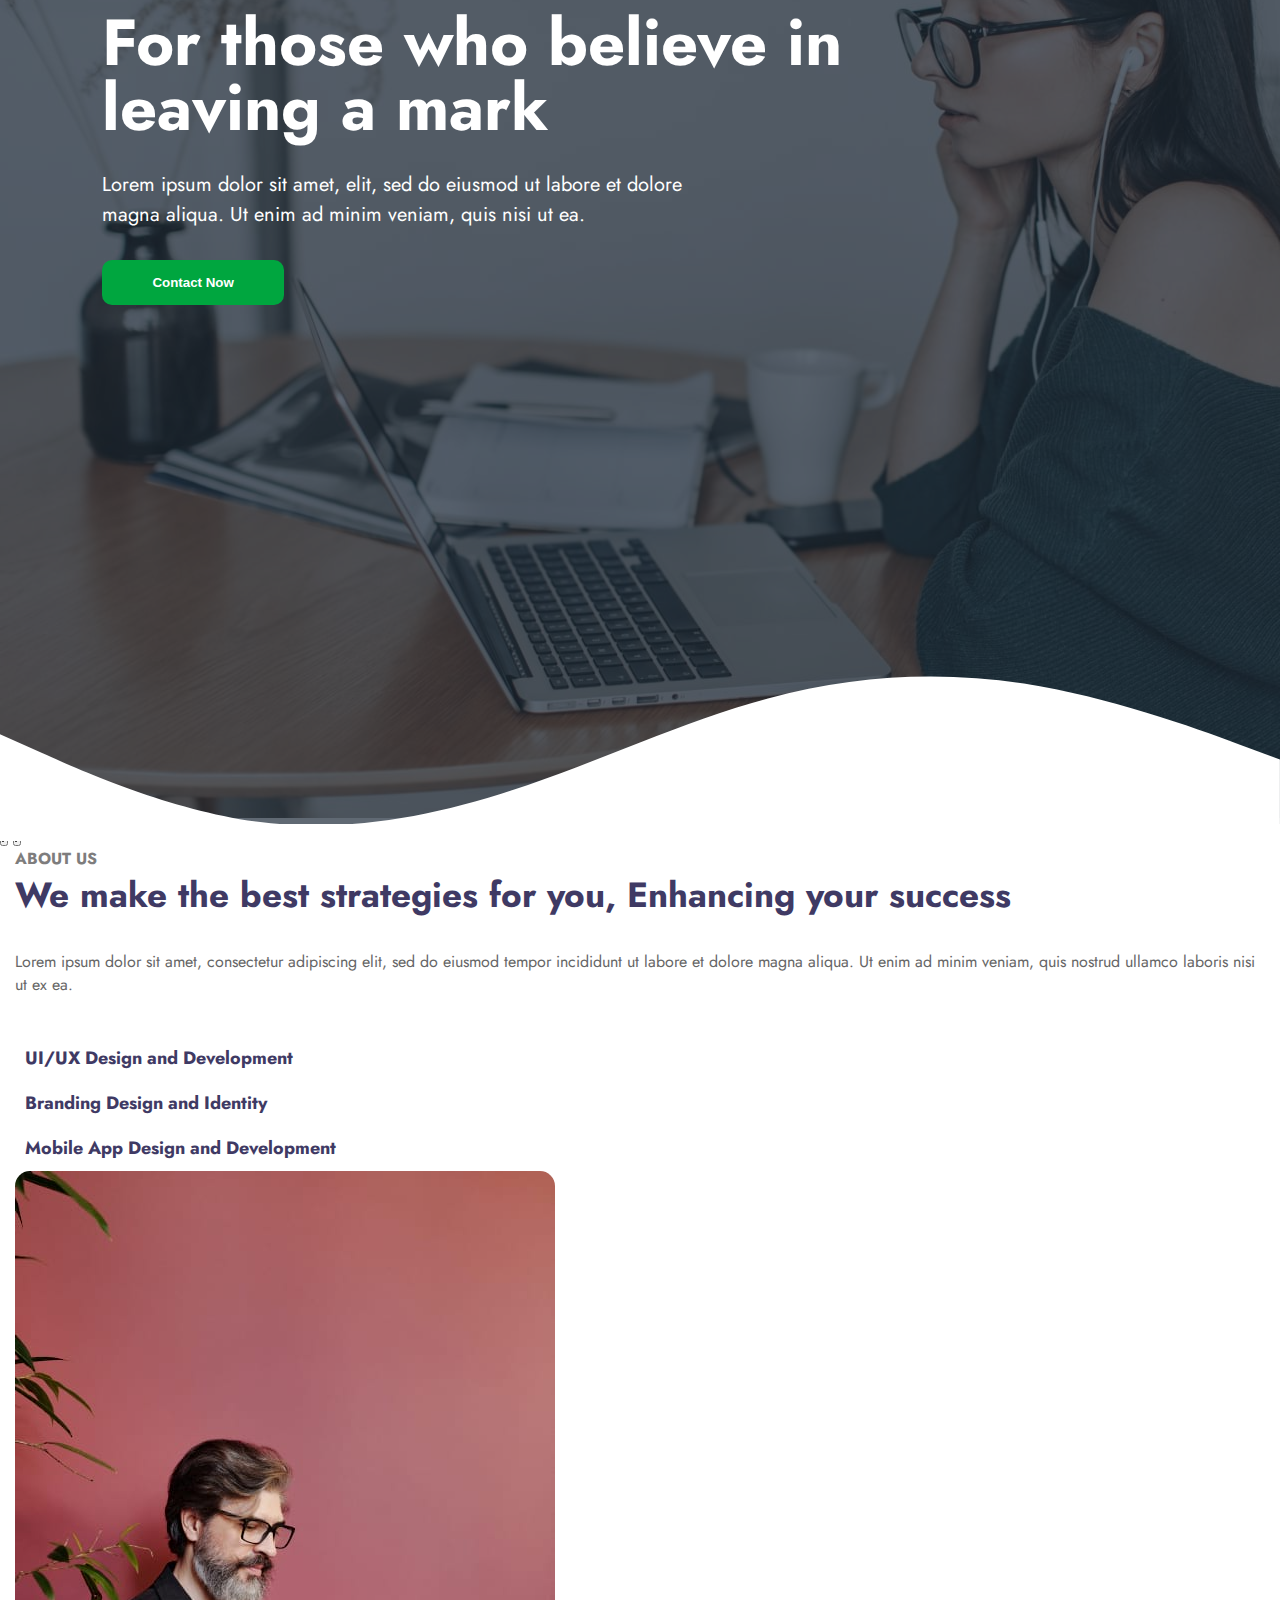
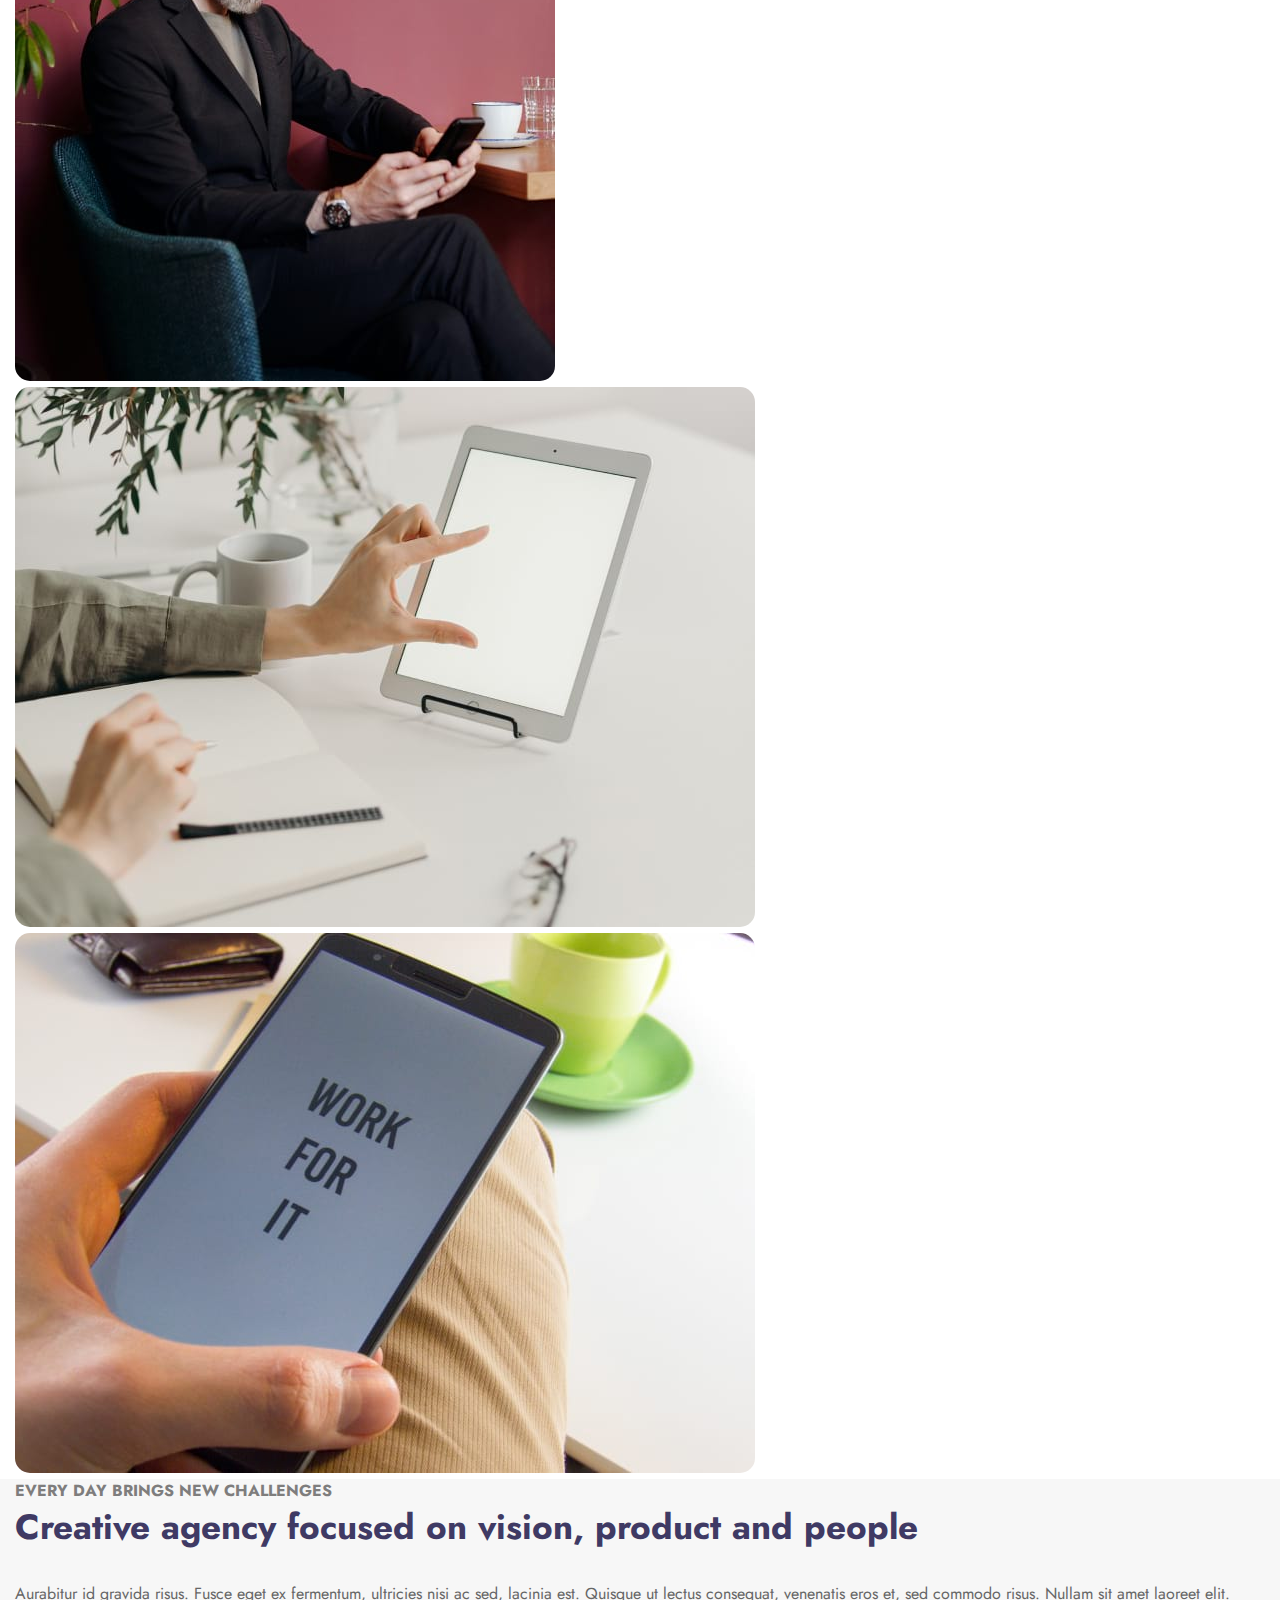
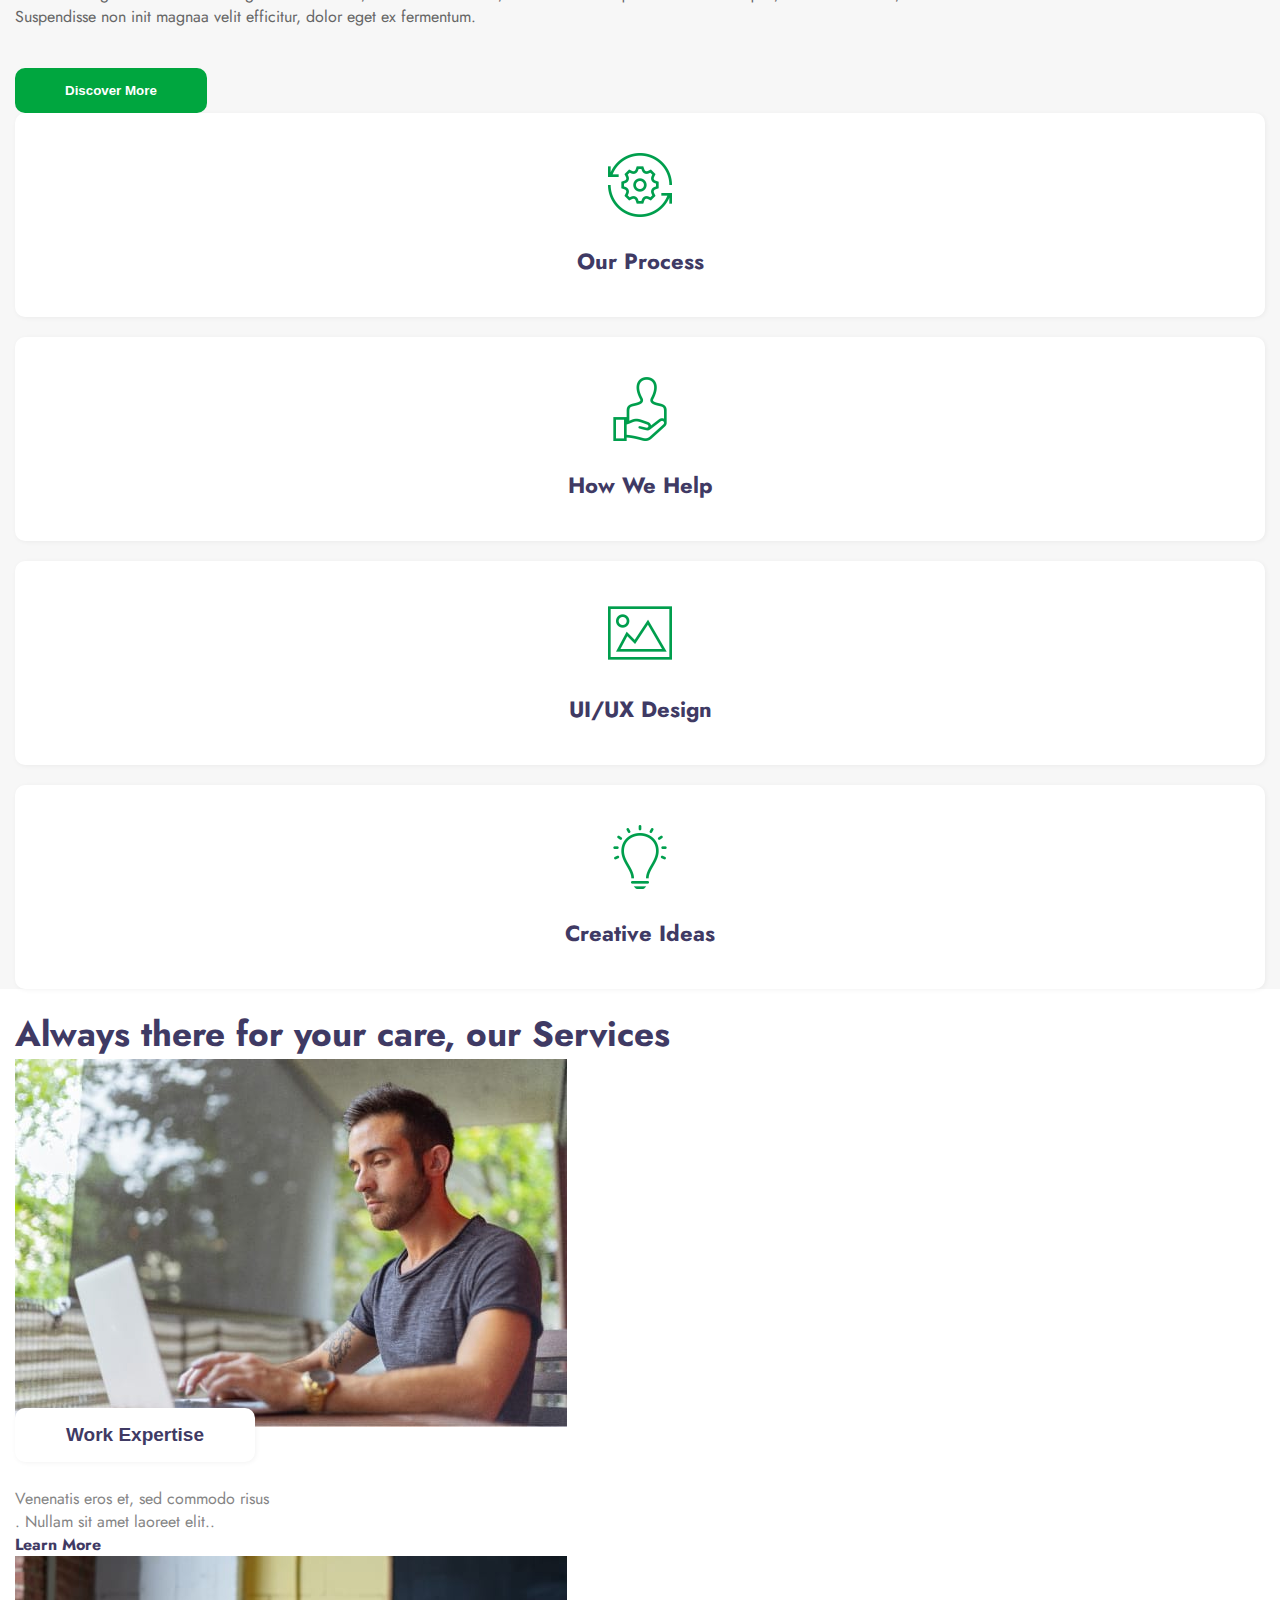
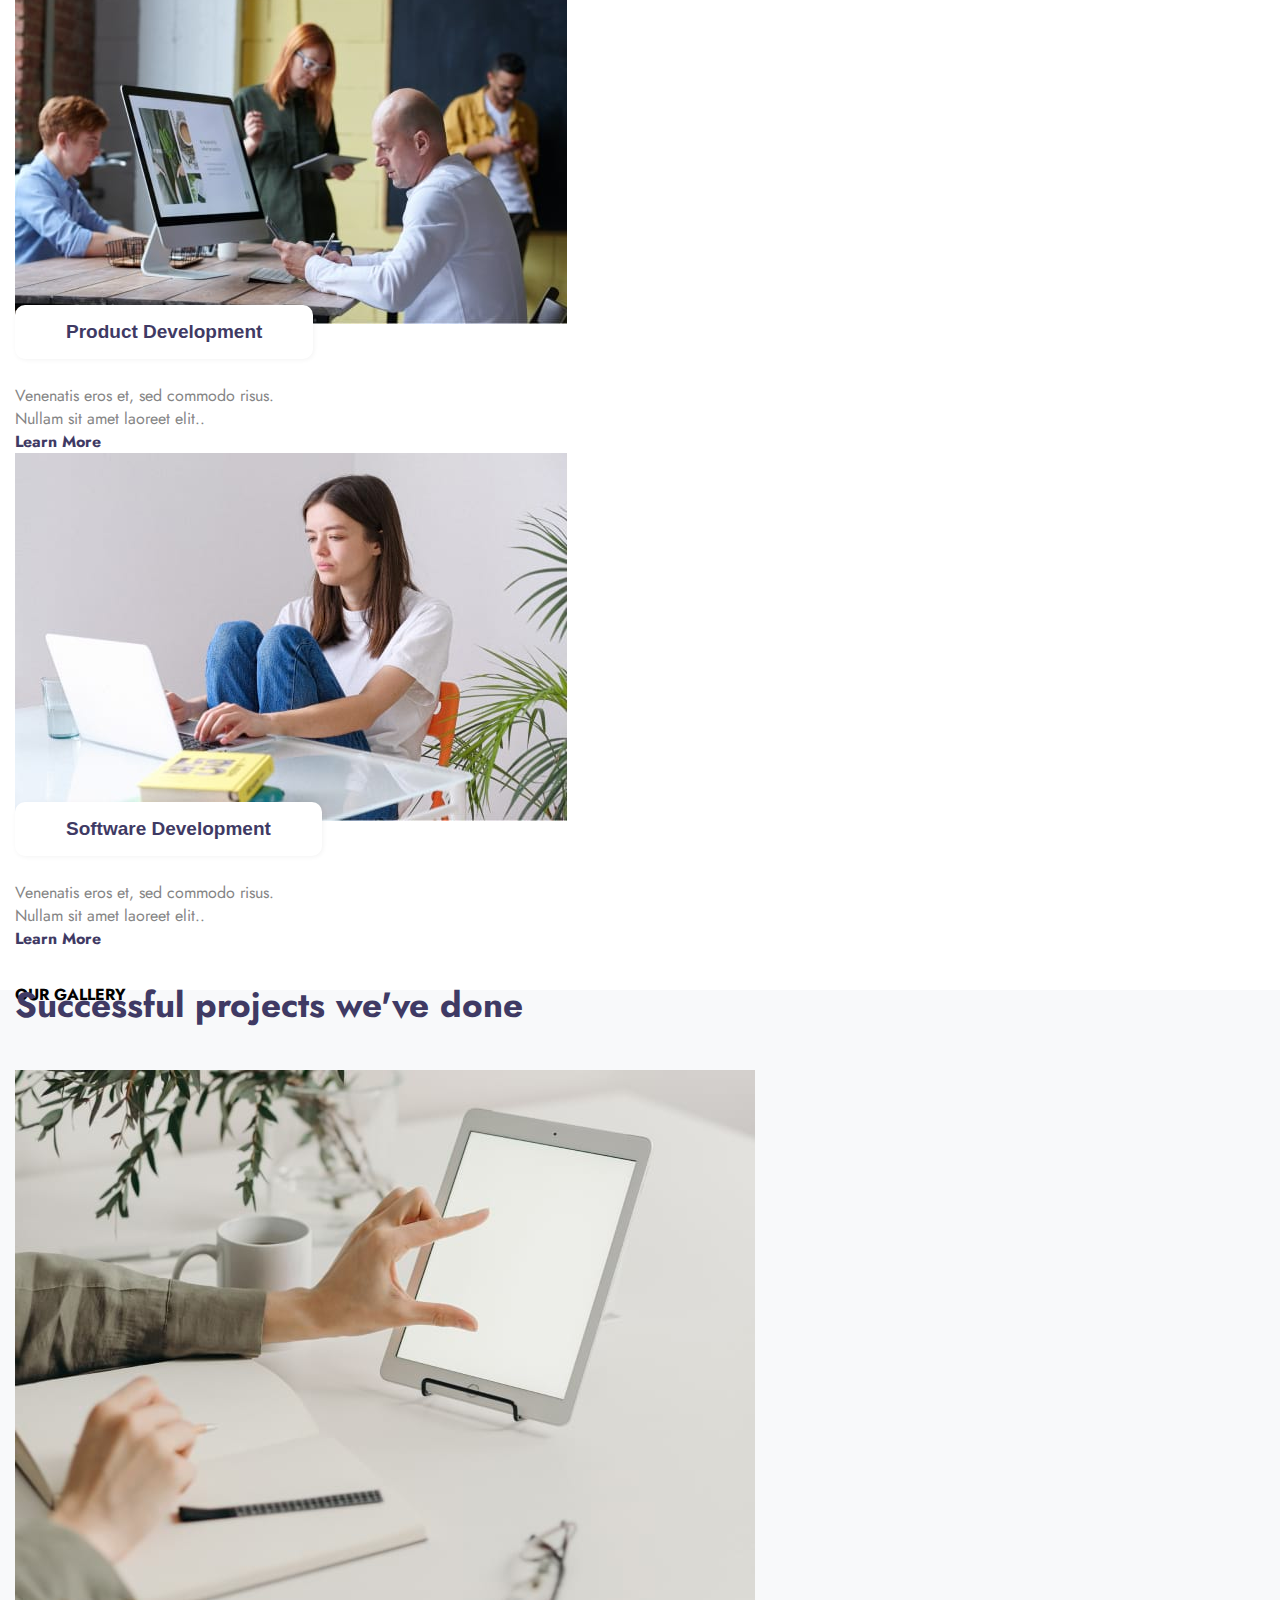
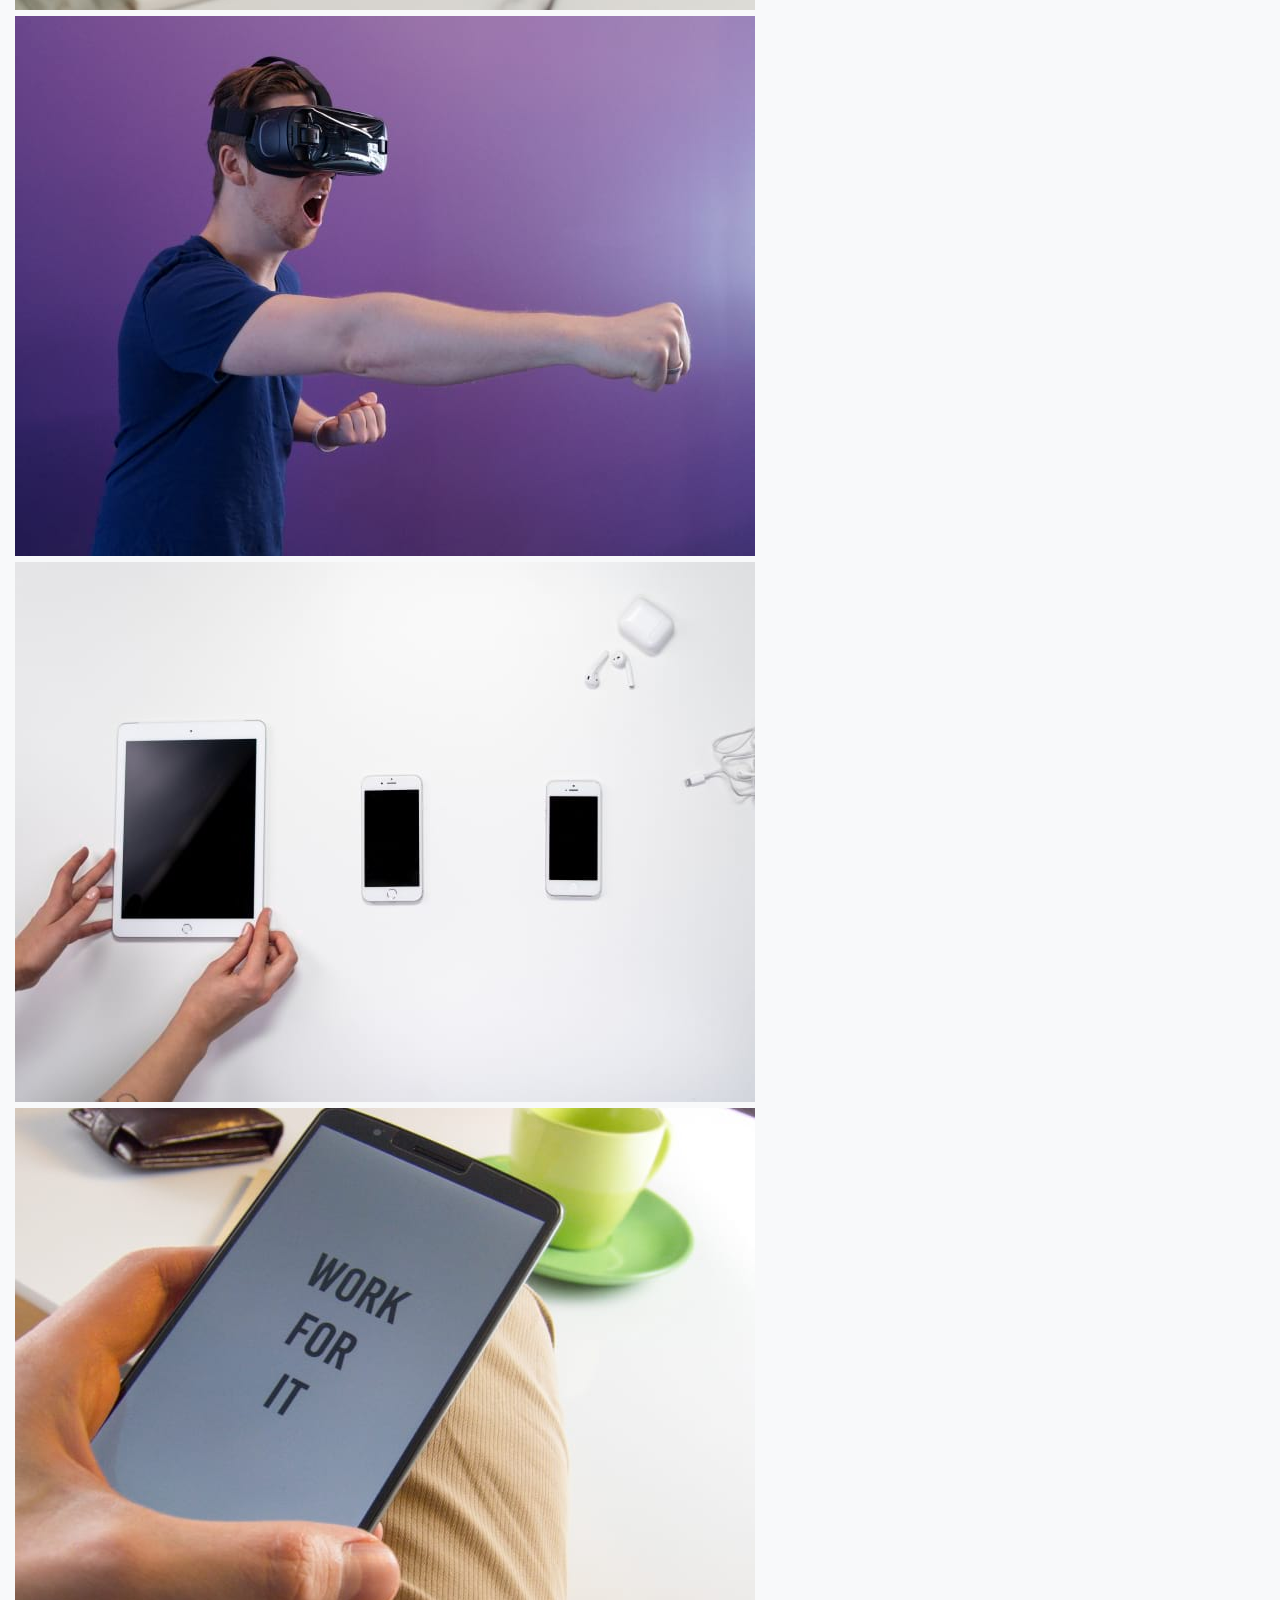
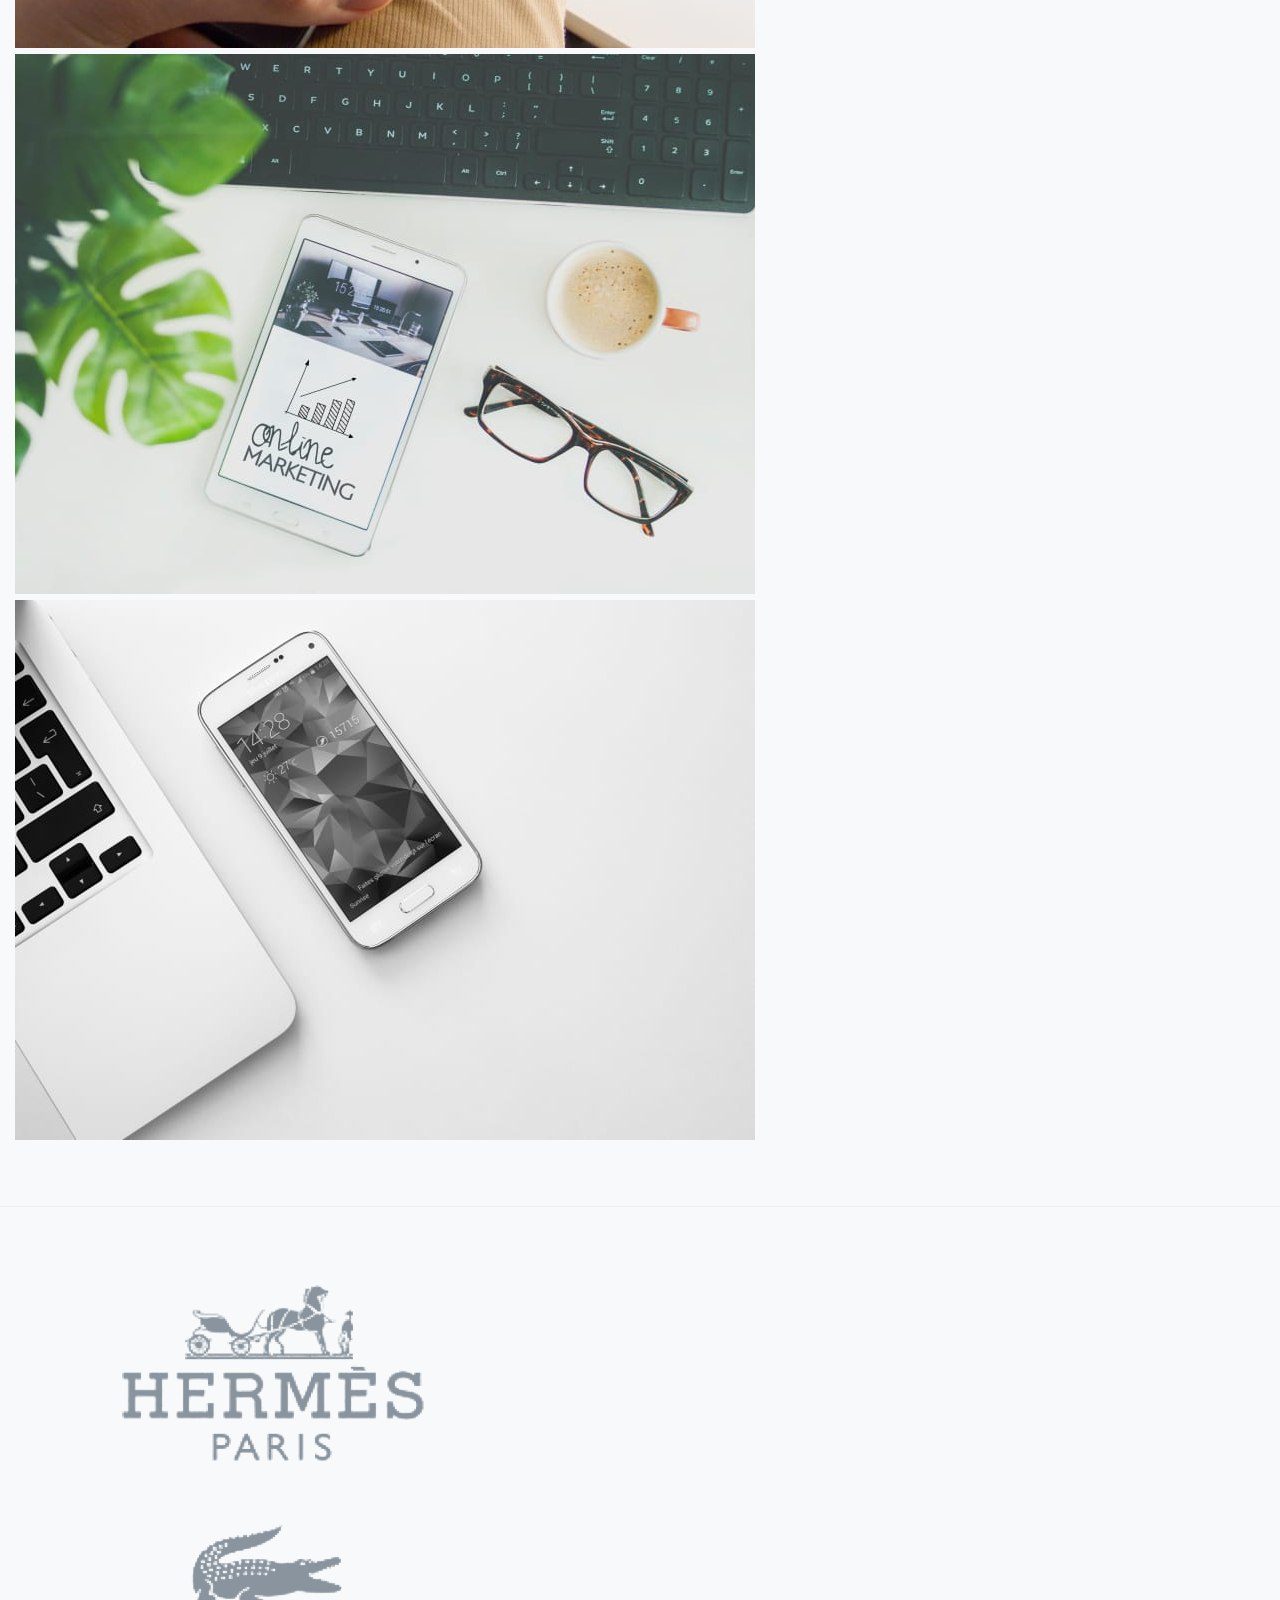
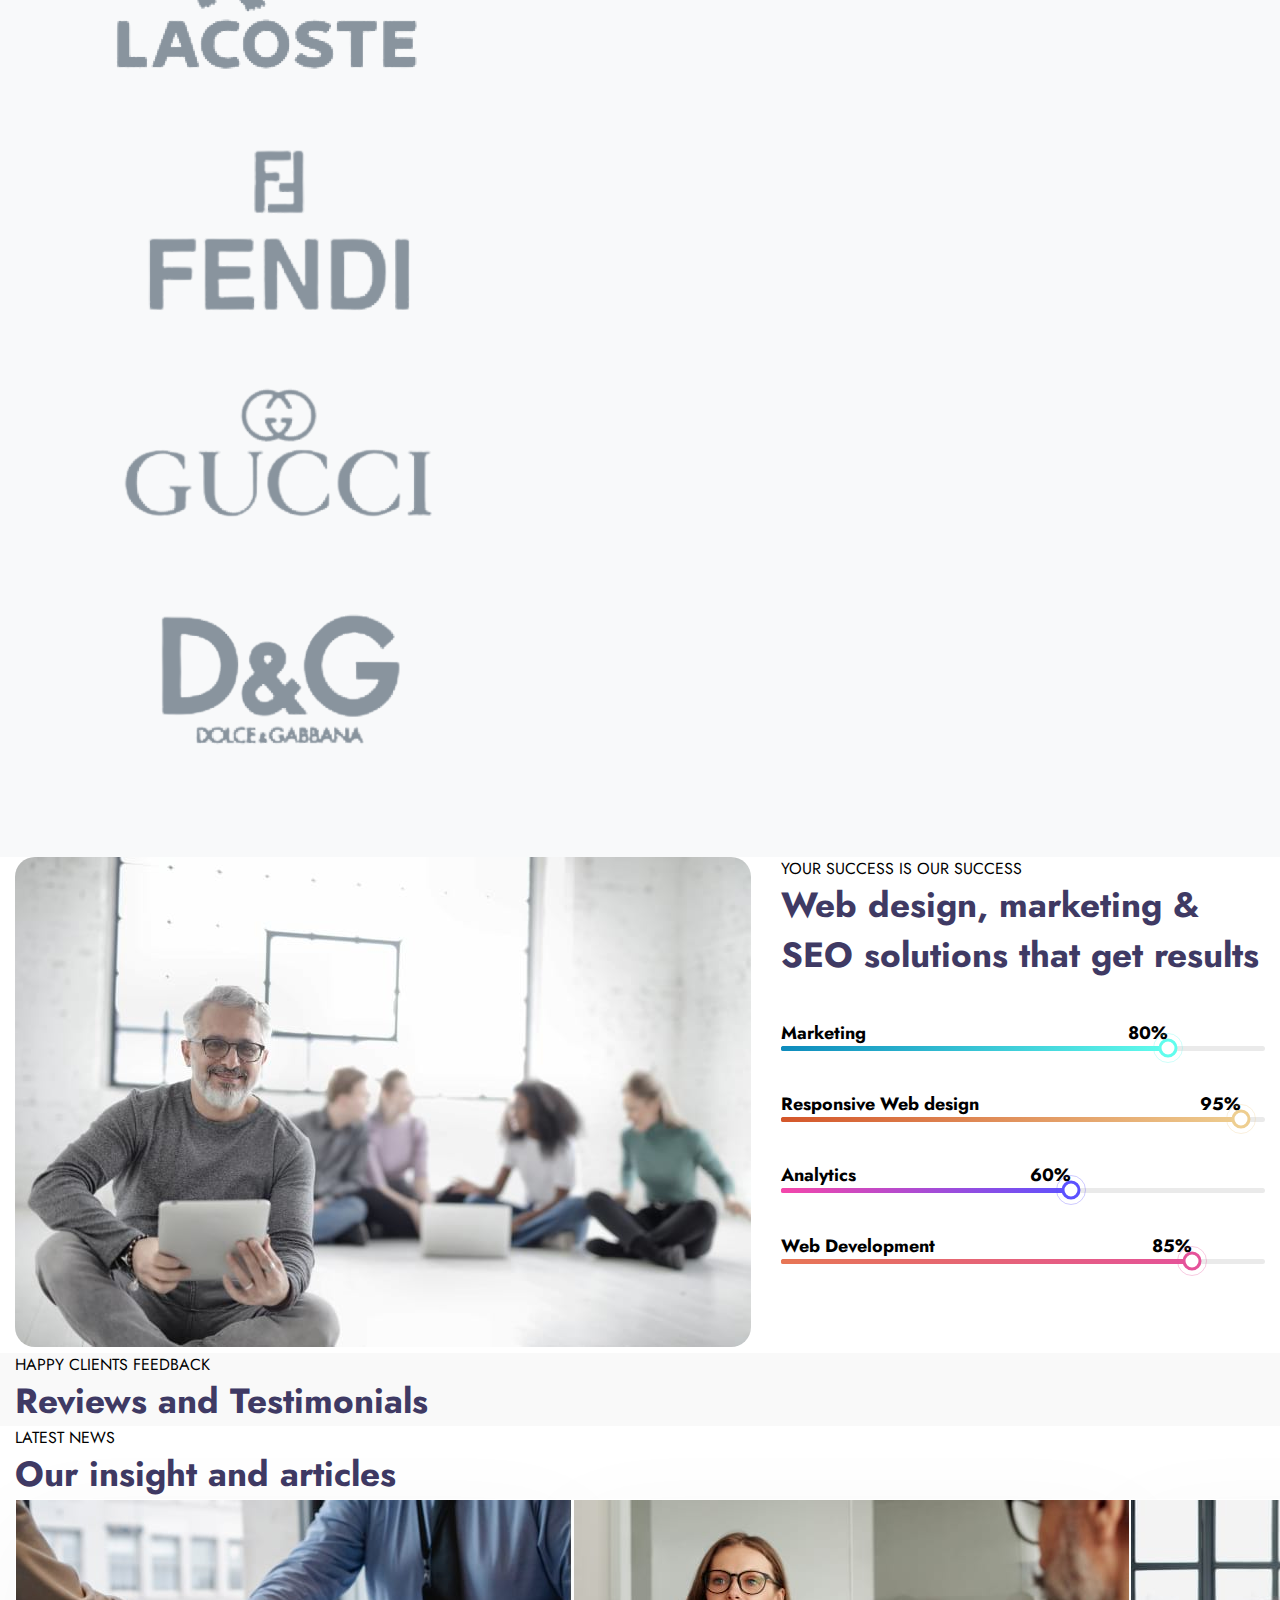
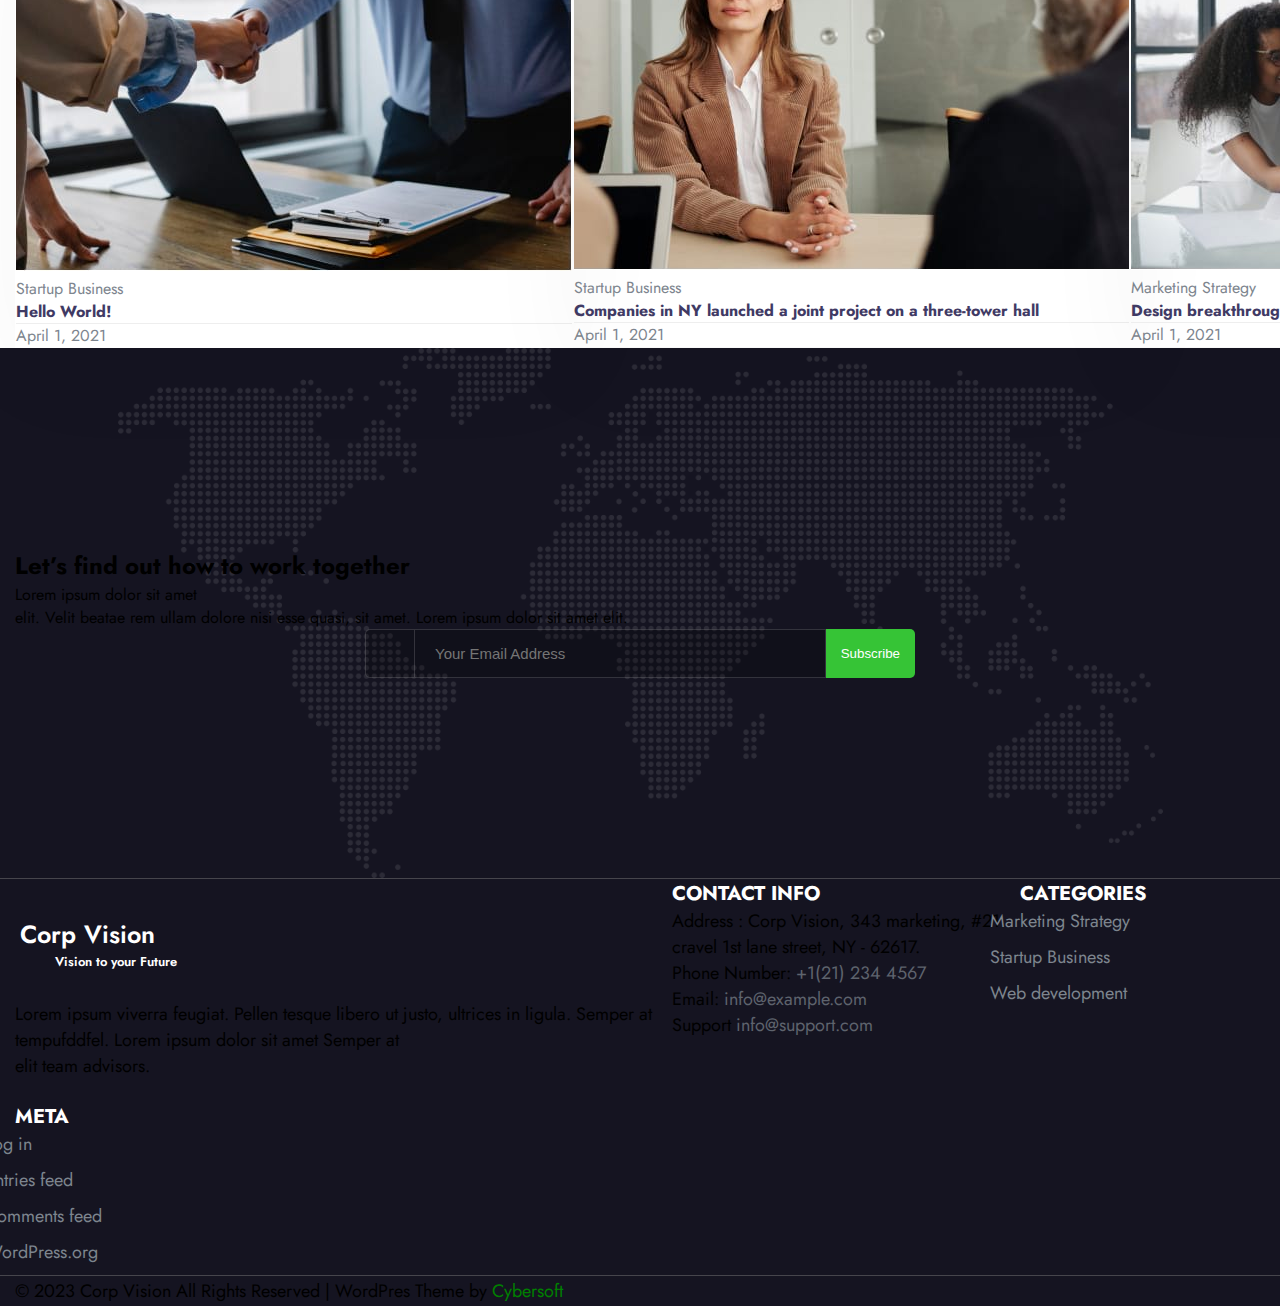
==== commit 9f5b5ae0: "update dark theme full" ====
--- a/index.html
+++ b/index.html
@@ -77,7 +77,7 @@
                   <a class="nav-link fw-bold" aria-current="page" href="./index.html">HOME</a>
                 </li>
                 <li class="nav-item">
-                  <a class="nav-link text fw-bold" href="#">ABOUT</a>
+                  <a class="nav-link text fw-bold" href="./about.html">ABOUT</a>
                 </li>
                 <li class="nav-item">
                   <a class="nav-link text fw-bold" href="./services.html">SERVICES</a>
@@ -88,7 +88,7 @@
                   </a>
                   <ul class="dropdown-menu">
                     <li><a class="dropdown-item" href="./blogpost.html">BLOG POSTS</a></li>
-                    <li><a class="dropdown-item" href="#">404 PAFE</a></li>
+                    <li><a class="dropdown-item" href="./404.html">404 PAFE</a></li>
                     <li><a class="dropdown-item" href="#">LANDING PAGE </a></li>
                     <li><a class="dropdown-item" href="#">ELEMENTS PAGE</a></li>
                   </ul>
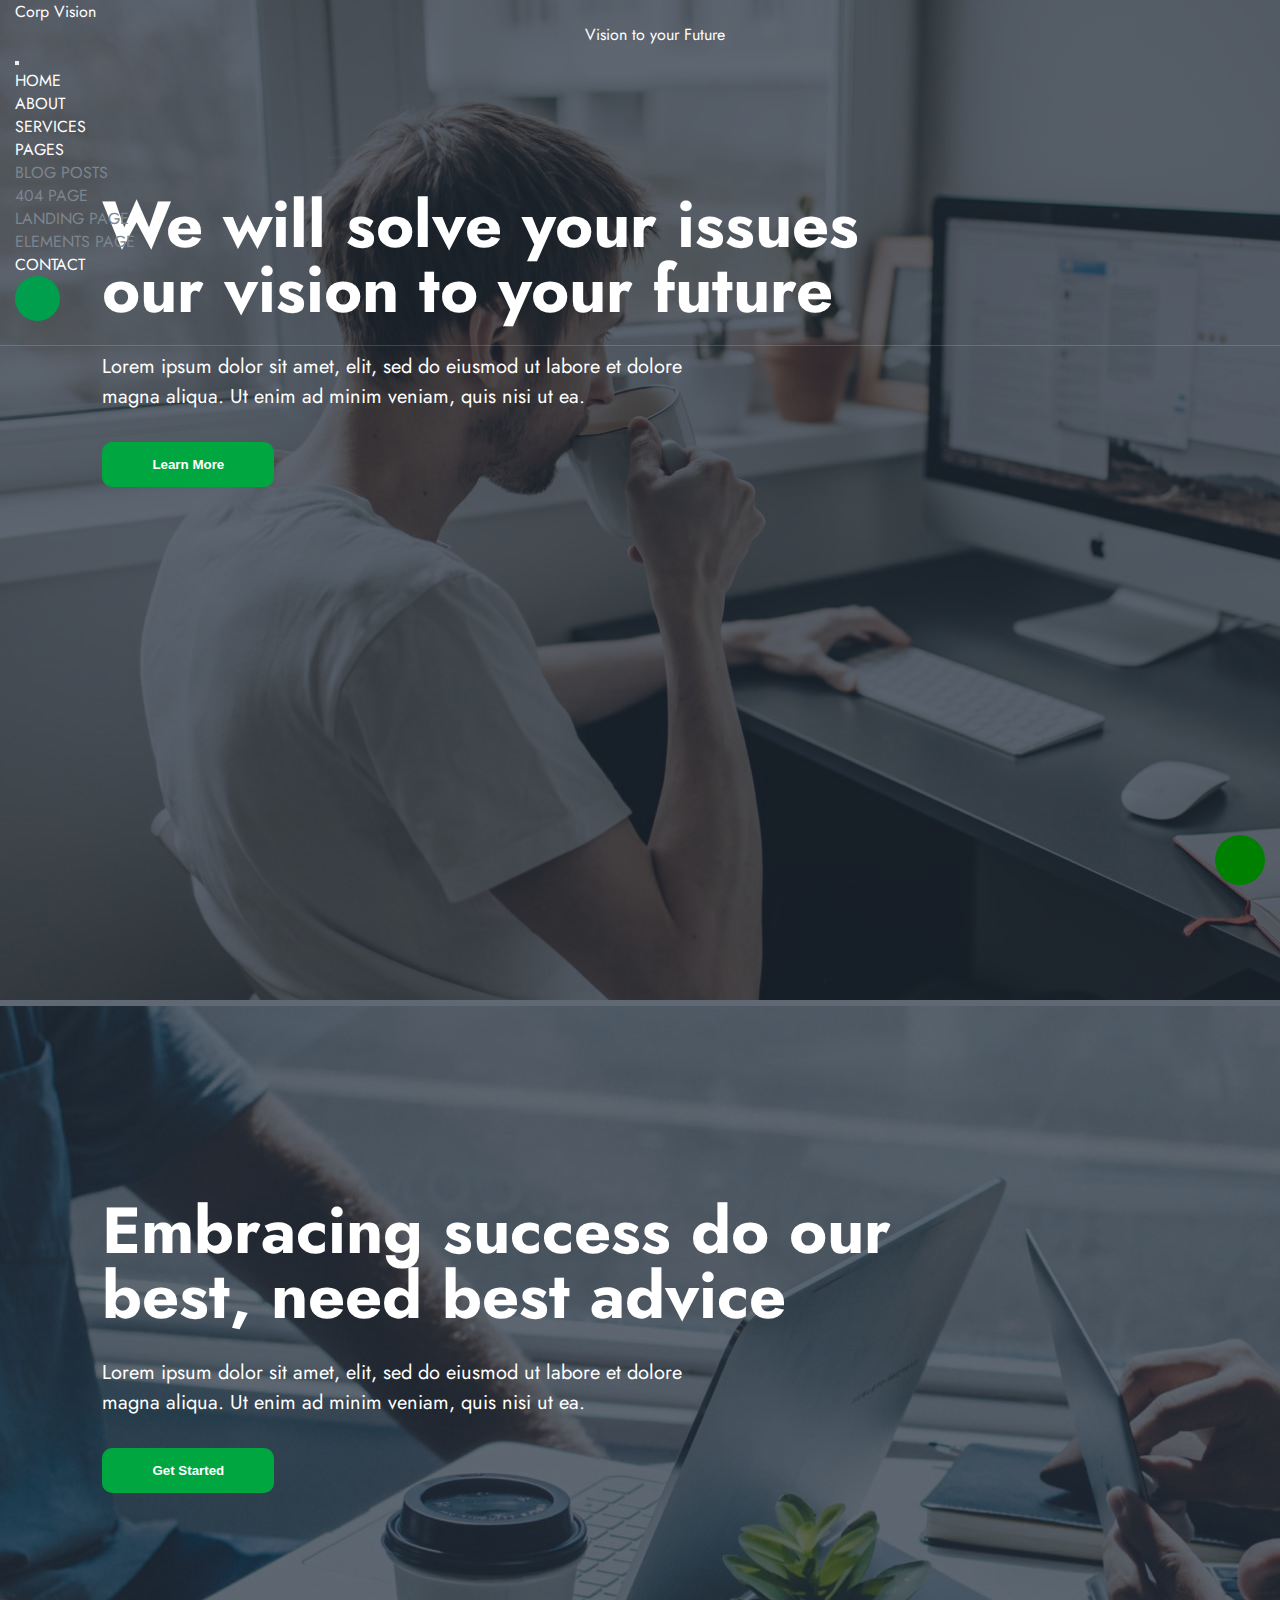
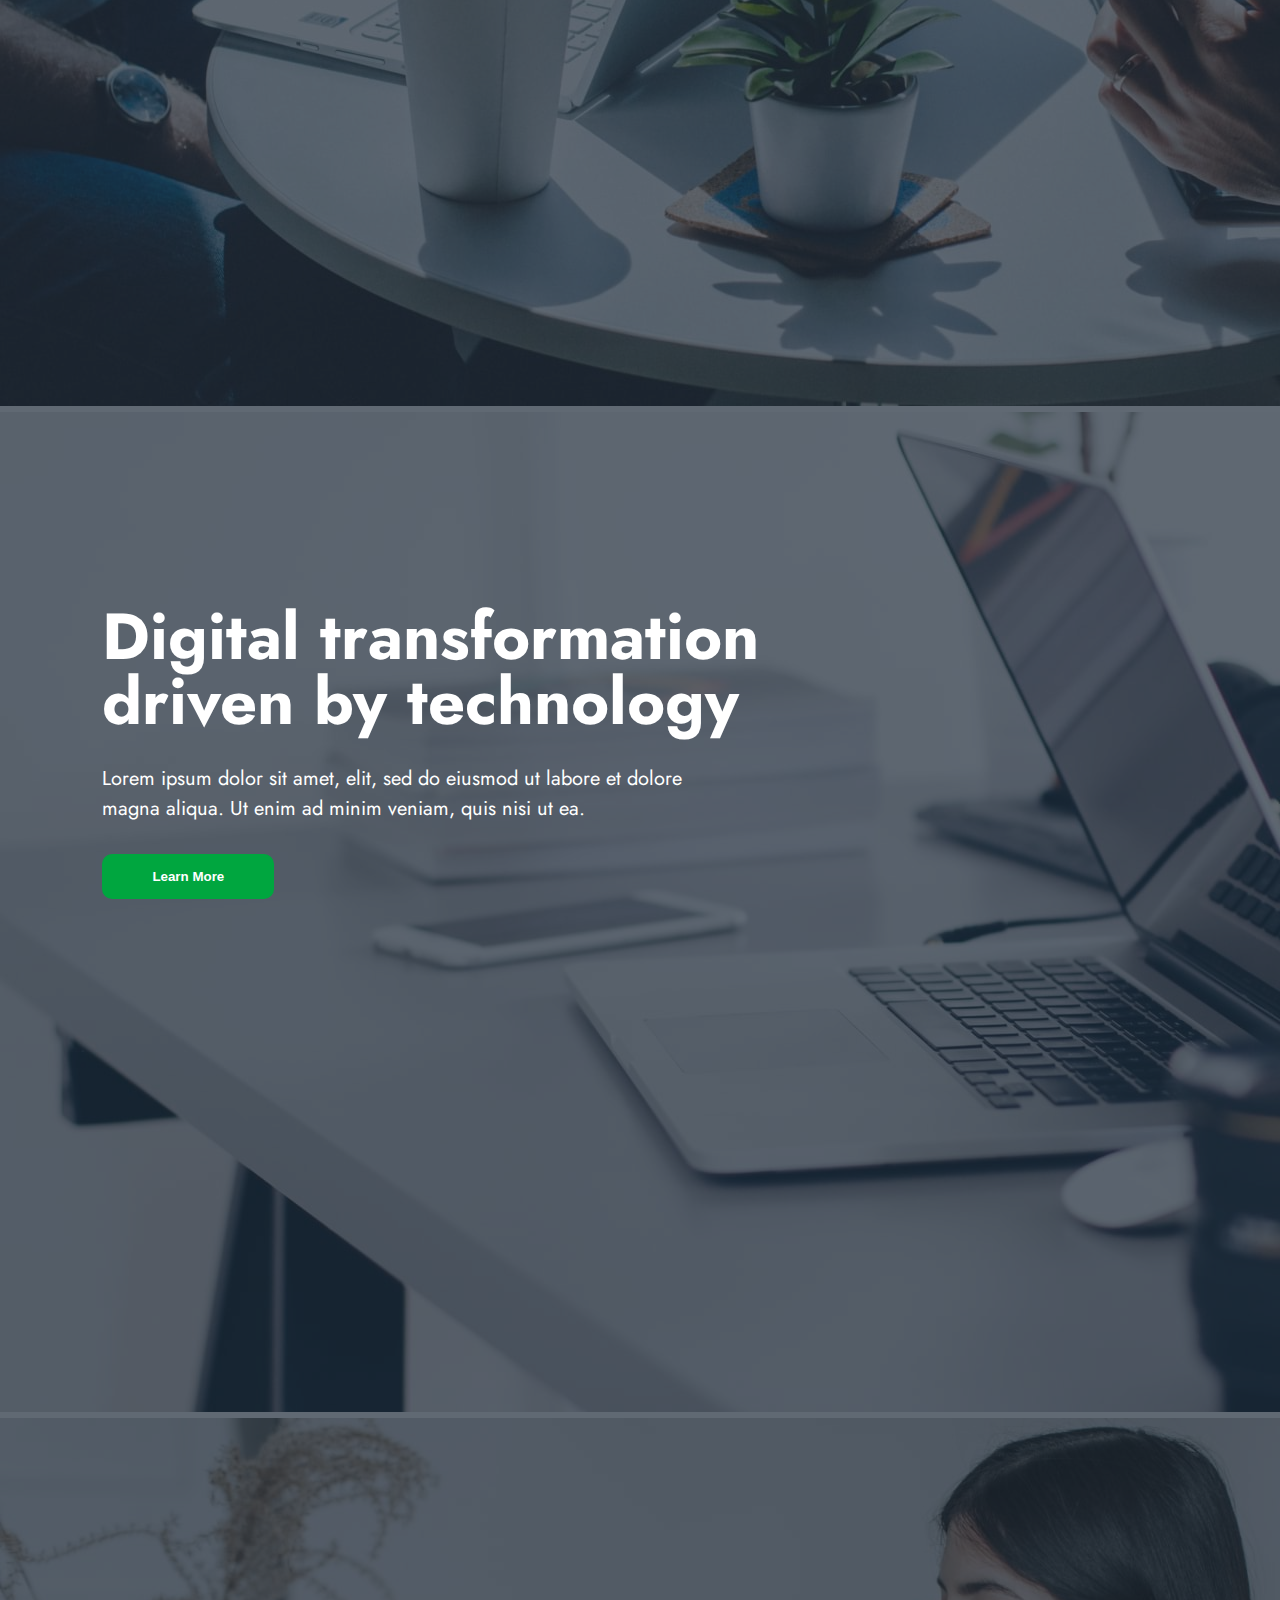
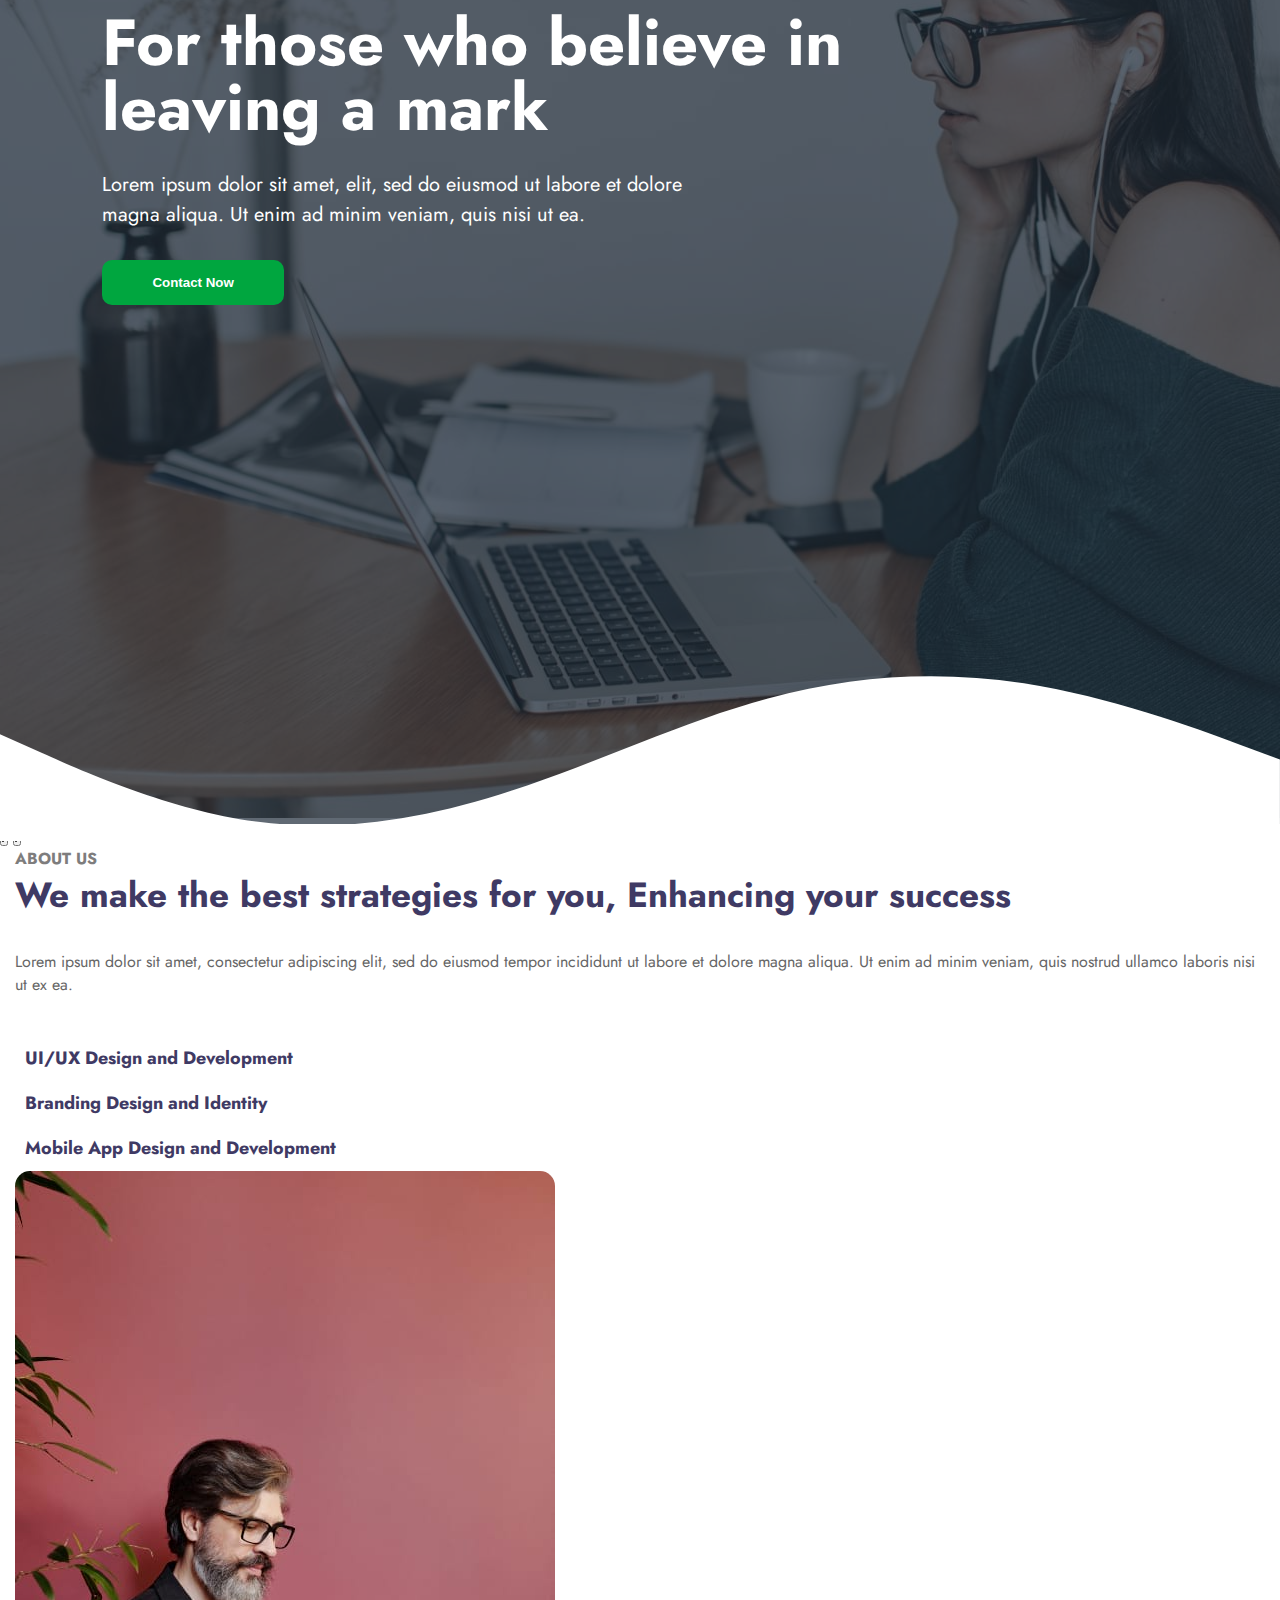
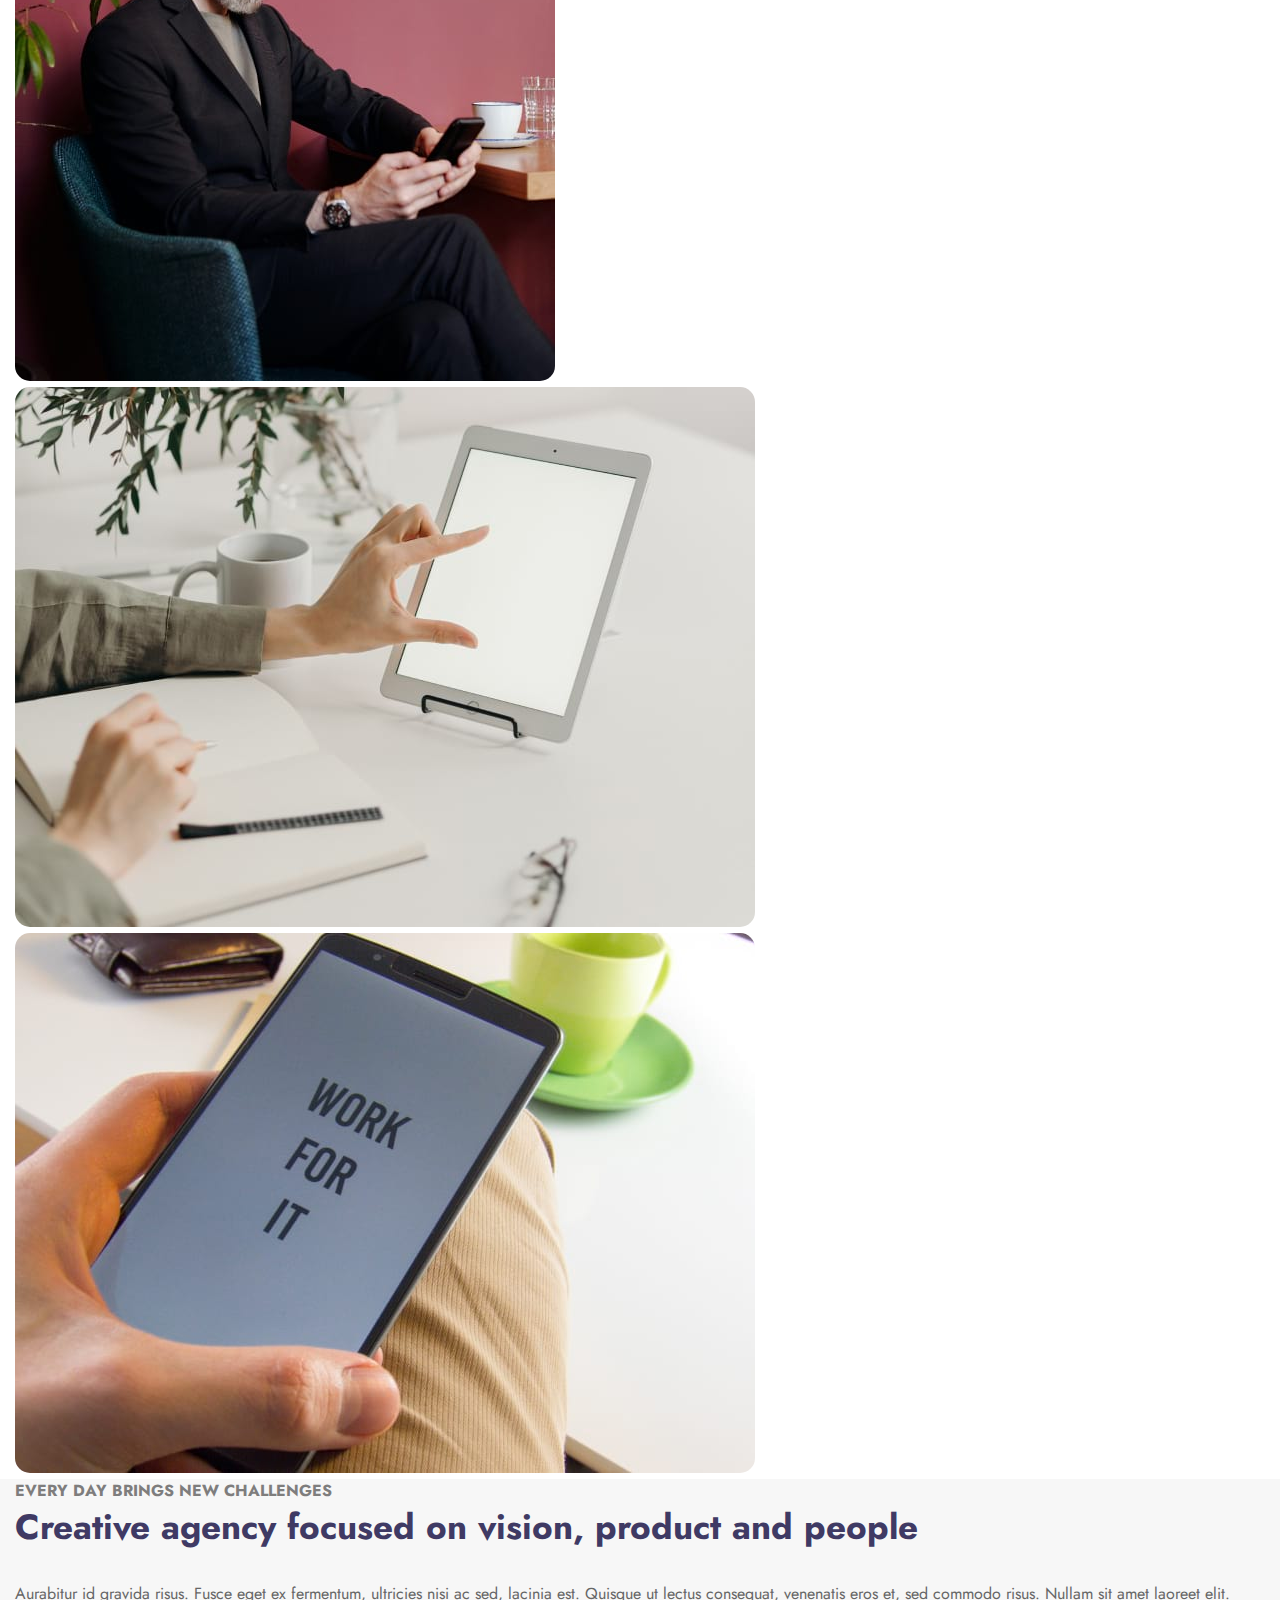
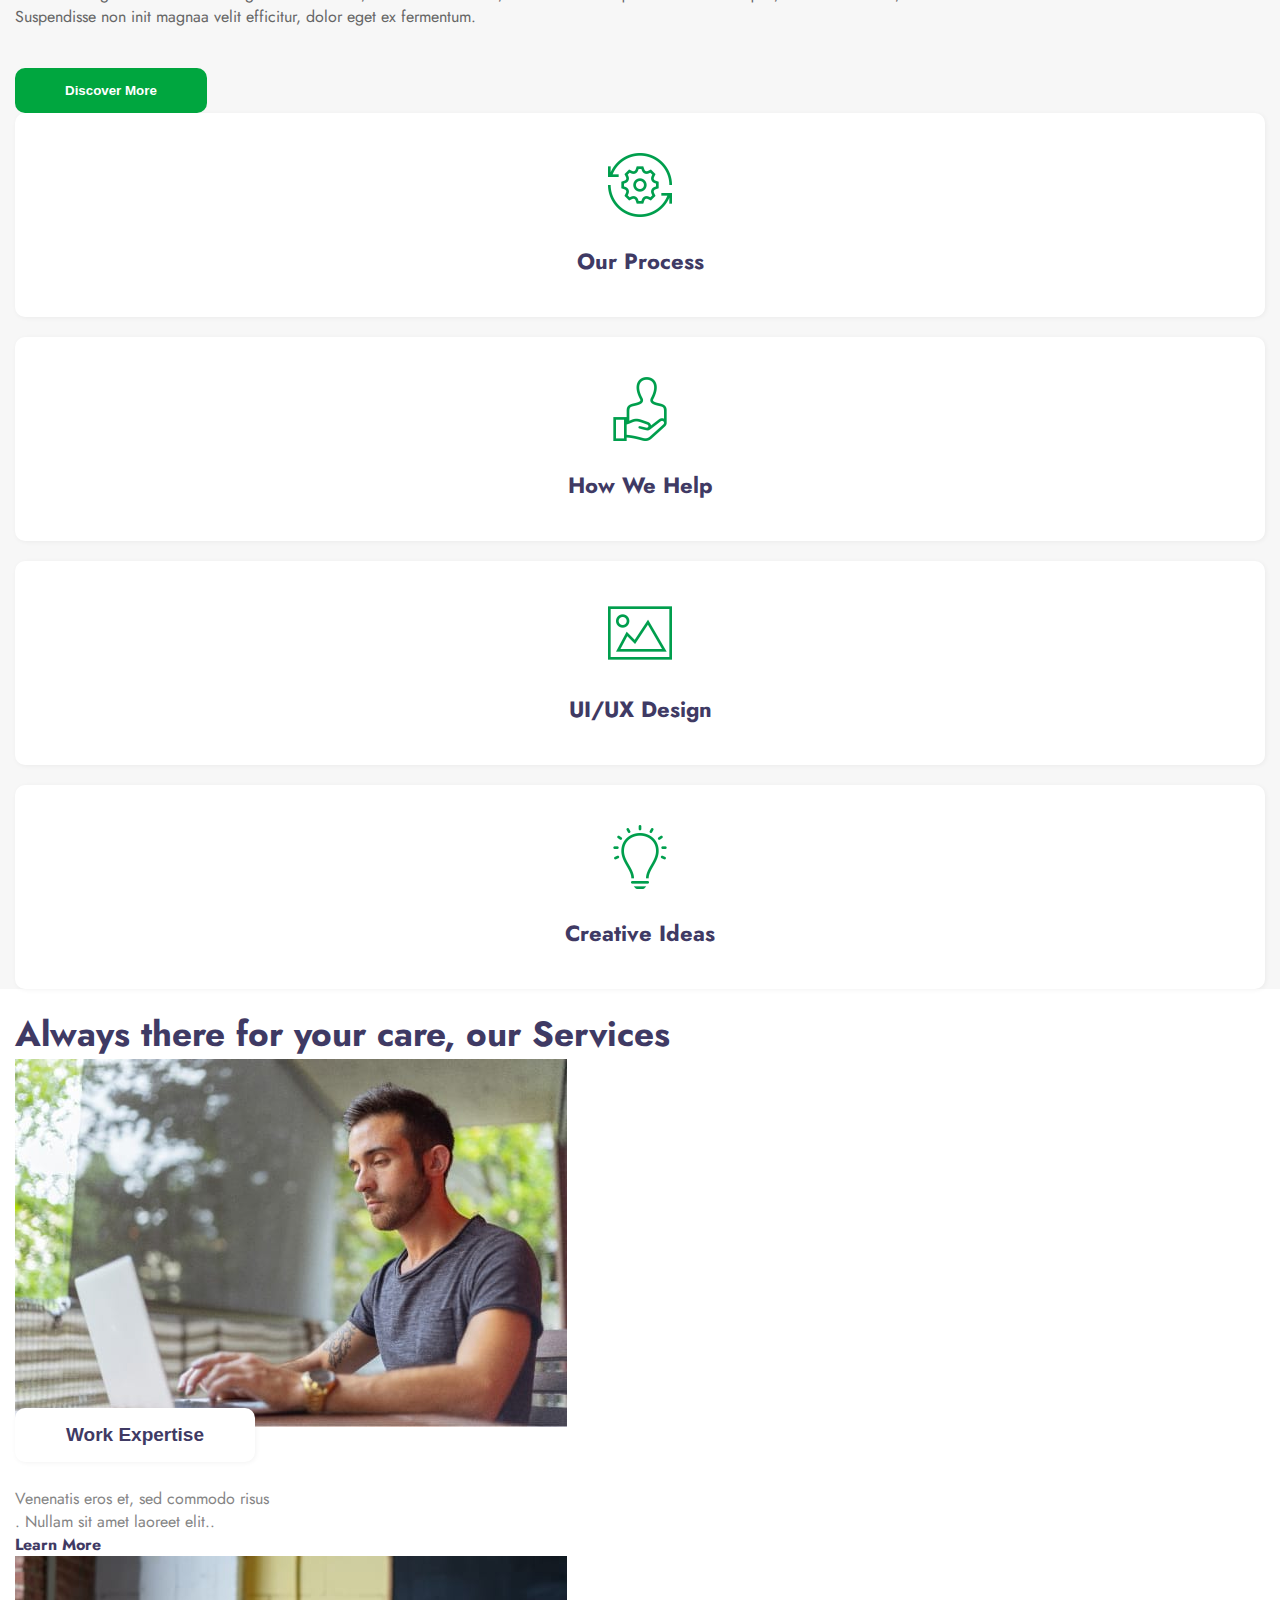
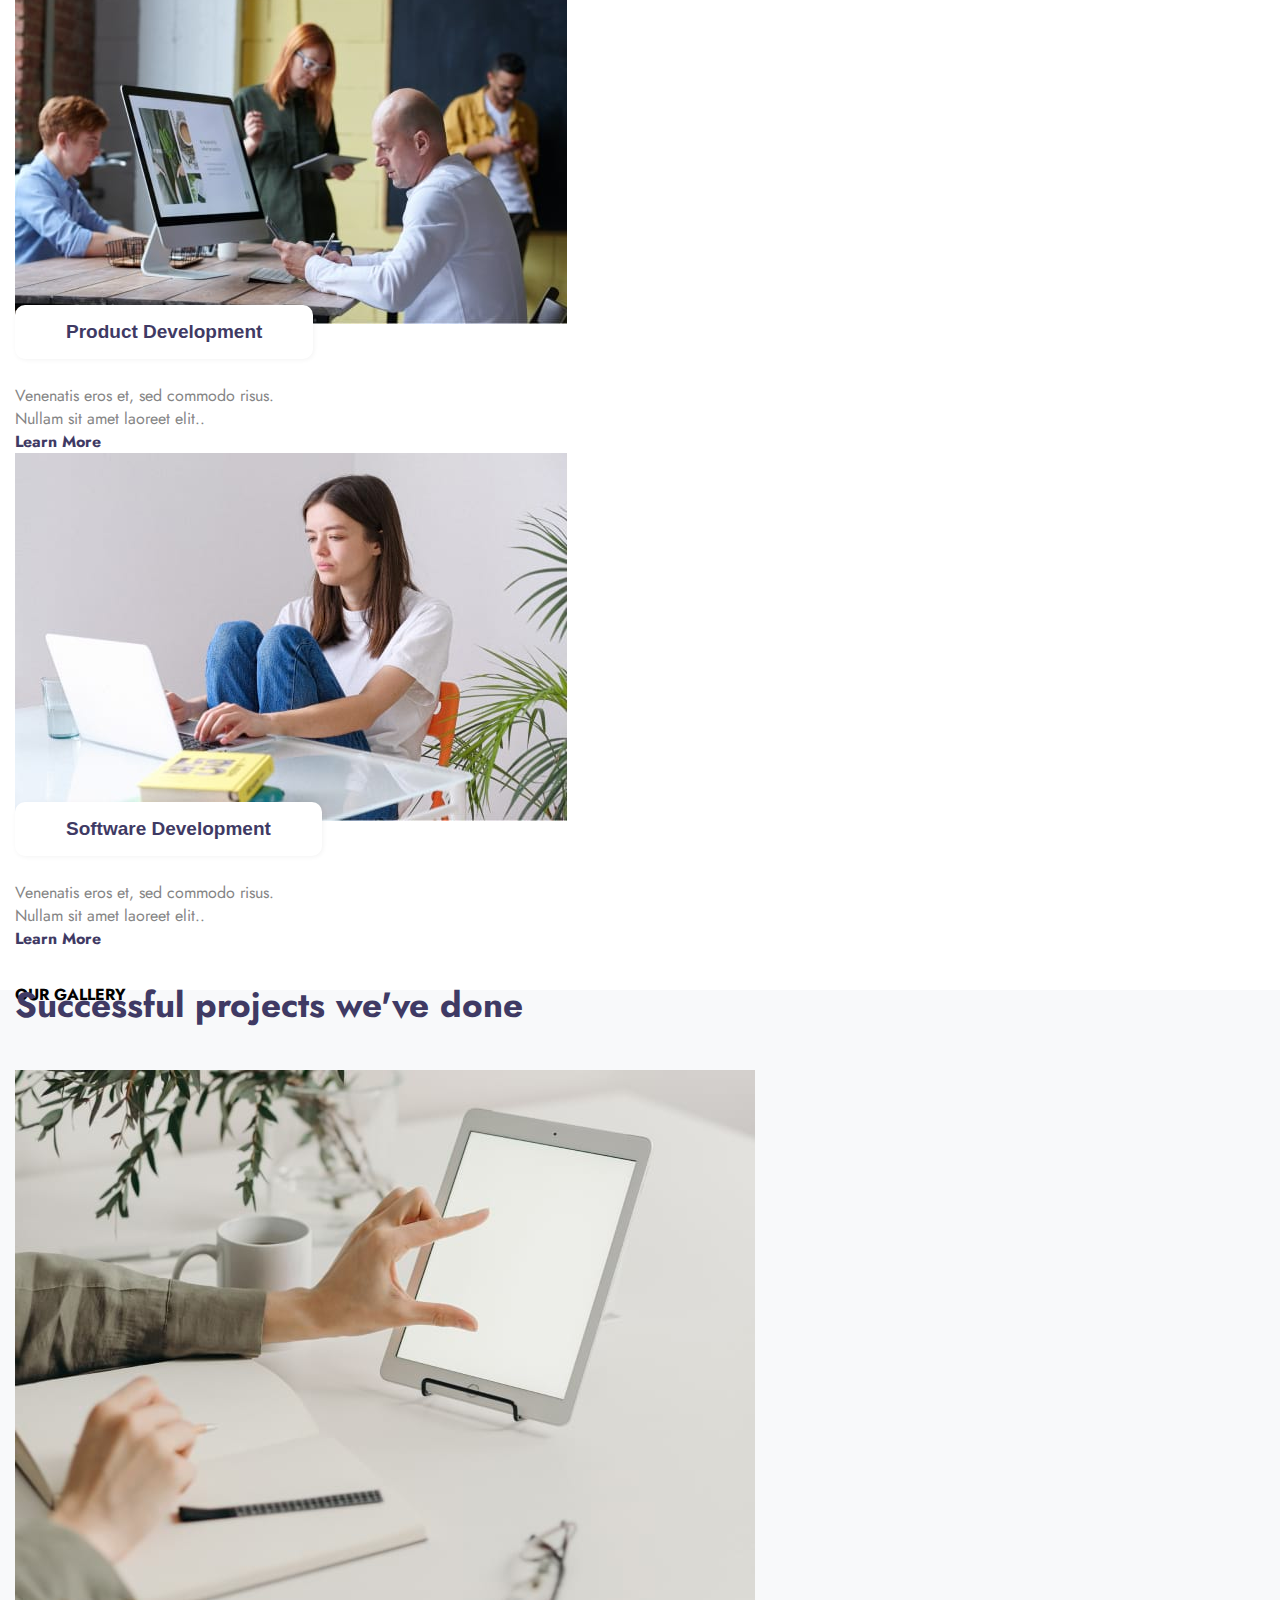
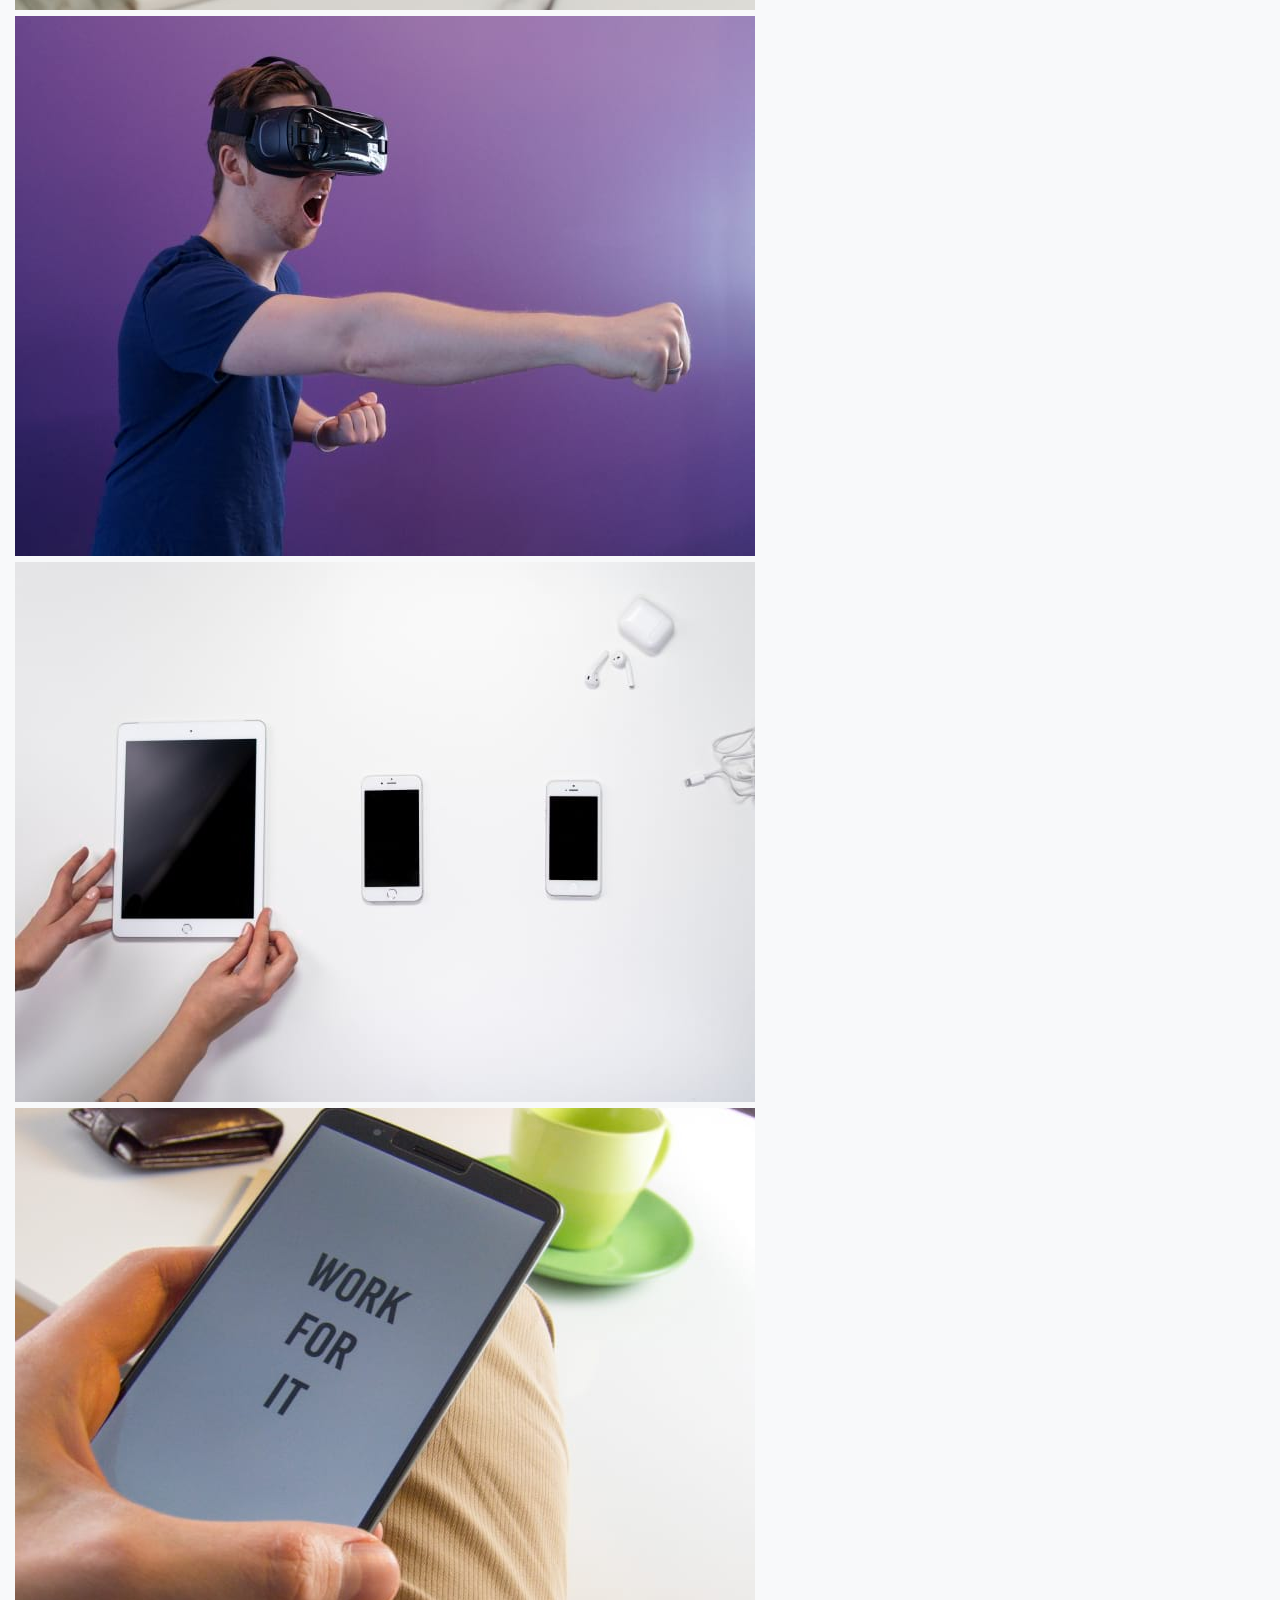
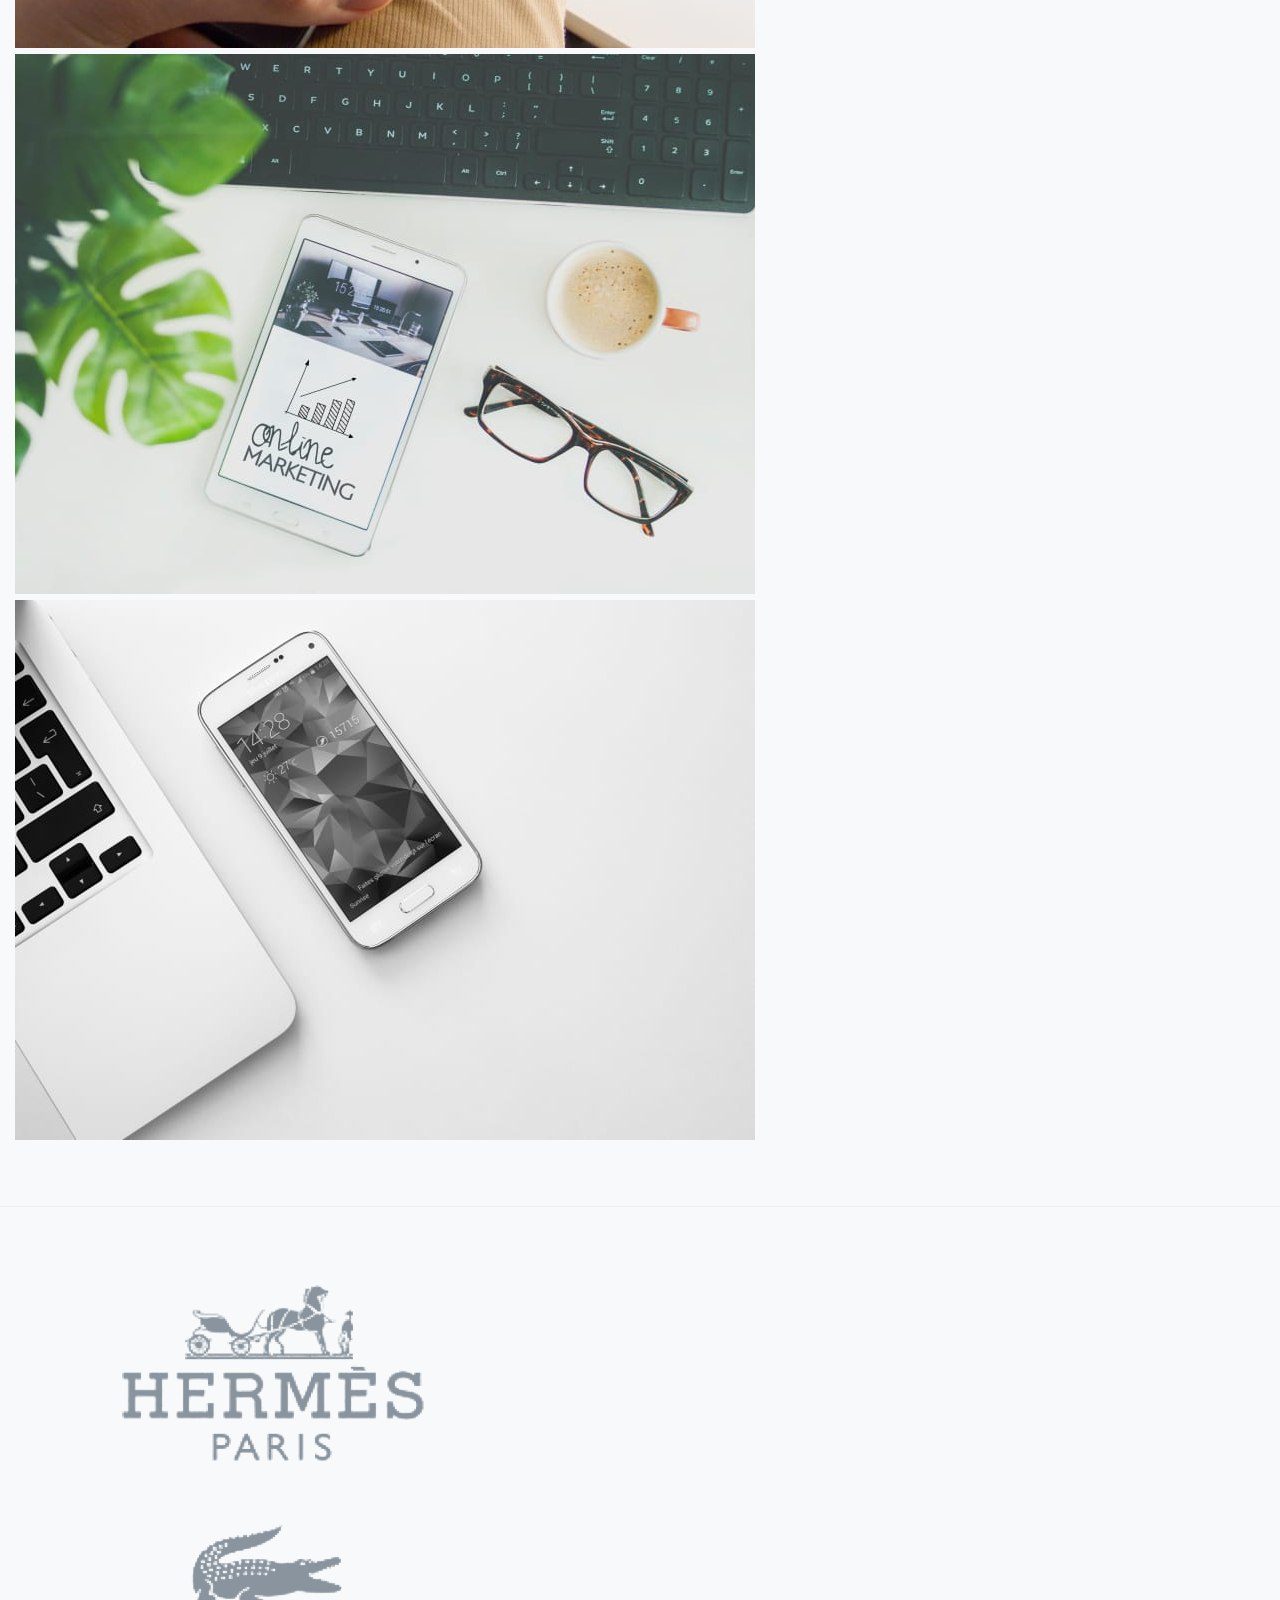
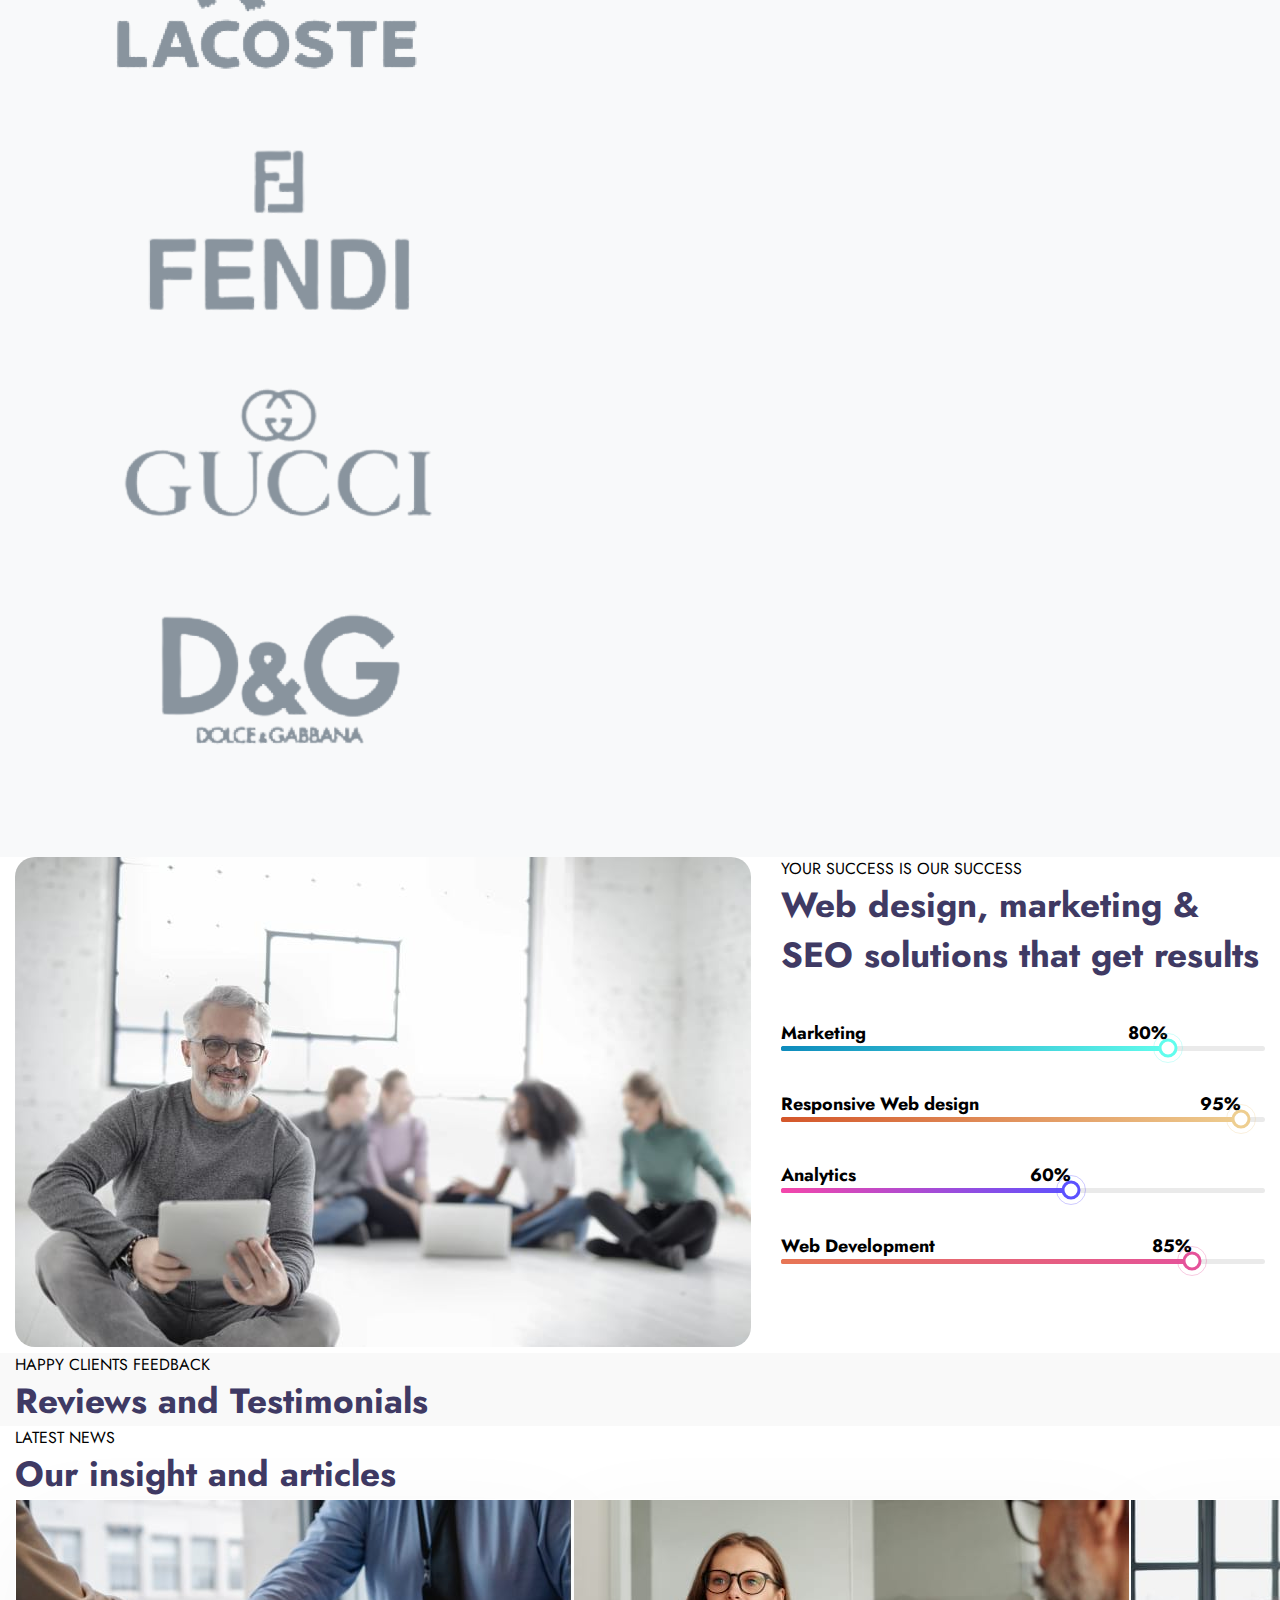
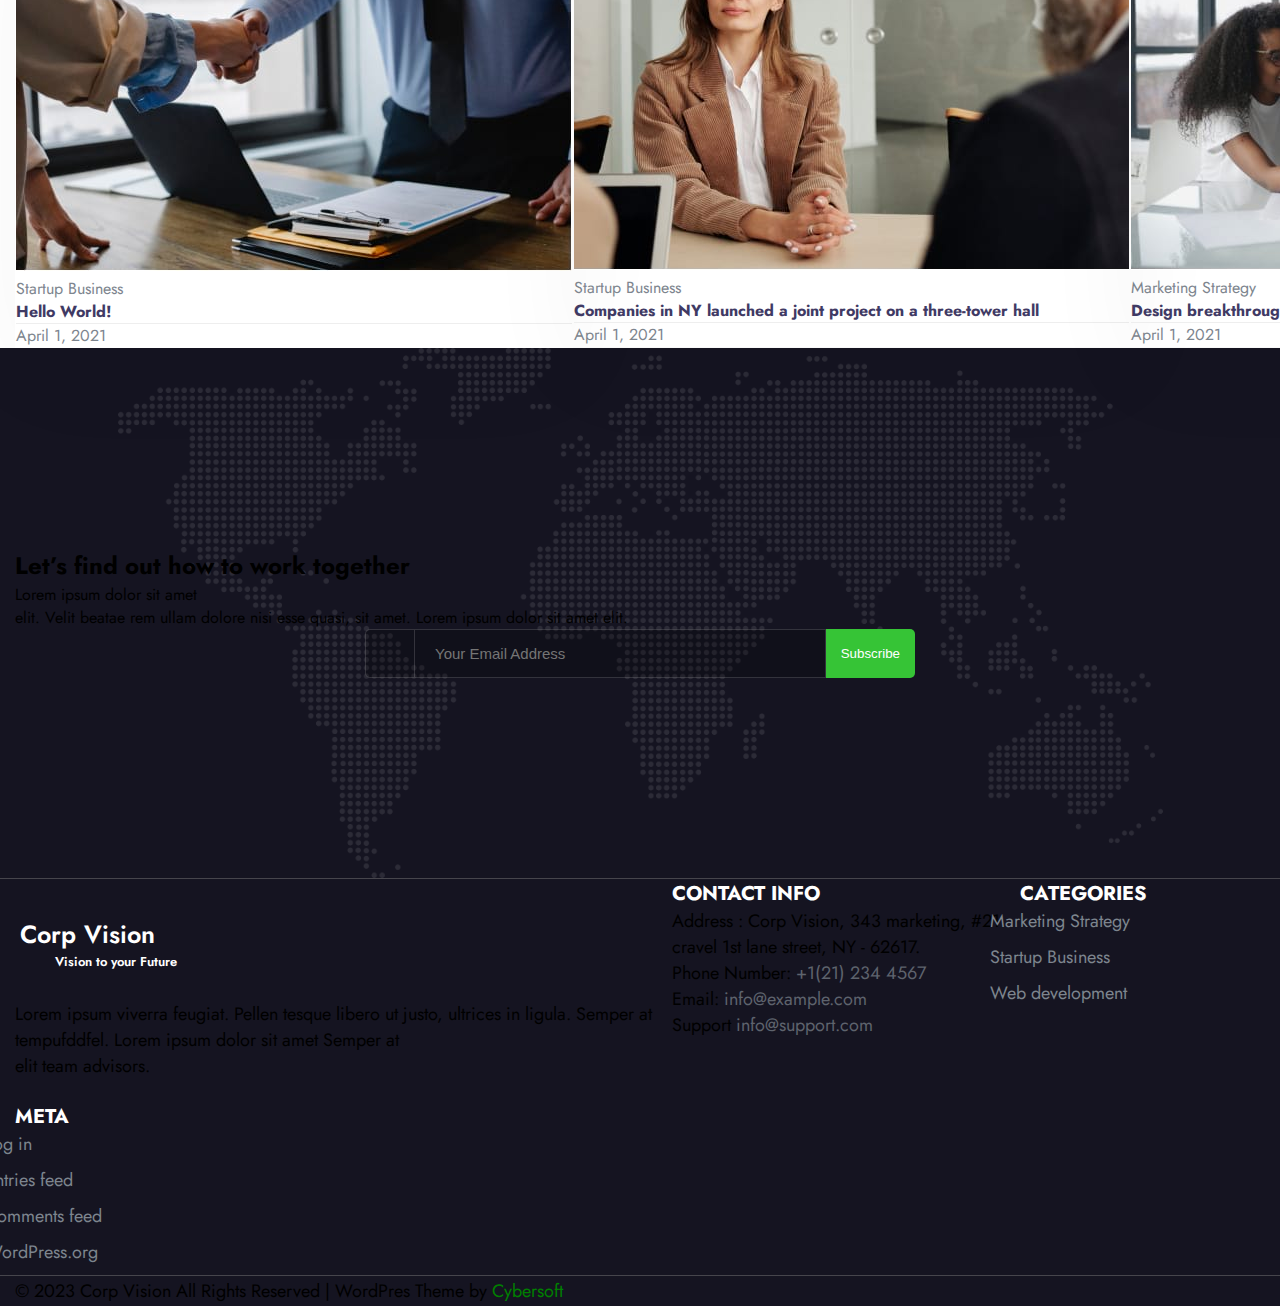
==== commit 001c2cff: "header responsive" ====
--- a/index.html
+++ b/index.html
@@ -68,13 +68,13 @@
               </a>
             </div>
             <!-- NAVIGATION -->
-            <button class="navbar-toggler" type="button" data-bs-toggle="collapse" data-bs-target="#navbarSupportedContent" aria-controls="navbarSupportedContent" aria-expanded="false" aria-label="Toggle navigation">
+            <button class="navbar-toggler collapsed bg-success" type="button" data-bs-toggle="collapse" data-bs-target="#navbarSupportedContent" aria-controls="navbarSupportedContent" aria-expanded="false" aria-label="Toggle navigation">
               <span class="navba.r-toggler-icon"></span>
             </button>
             <div class="collapse navbar-collapse justify-content-flex-end" id="navbarSupportedContent">
               <ul class="navbar-nav mx-auto mb-2 mb-lg-0 ">
                 <li class="nav-item">
-                  <a class="nav-link fw-bold" aria-current="page" href="./index.html">HOME</a>
+                  <a class="nav-link fw-bold active" aria-current="page" href="./index.html">HOME</a>
                 </li>
                 <li class="nav-item">
                   <a class="nav-link text fw-bold" href="./about.html">ABOUT</a>
@@ -88,7 +88,7 @@
                   </a>
                   <ul class="dropdown-menu">
                     <li><a class="dropdown-item" href="./blogpost.html">BLOG POSTS</a></li>
-                    <li><a class="dropdown-item" href="./404.html">404 PAFE</a></li>
+                    <li><a class="dropdown-item" href="./404.html">404 PAGE</a></li>
                     <li><a class="dropdown-item" href="#">LANDING PAGE </a></li>
                     <li><a class="dropdown-item" href="#">ELEMENTS PAGE</a></li>
                   </ul>
@@ -196,9 +196,9 @@
         </div>
       </section>
       <section class="about py-5">
-        <div class="container">
+        <div class="container py-lg-5 py-md-3">
           <div class=" row align-items-center">
-            <div class="about_left col-6">
+            <div class="about_left col-lg-6">
               <div class="about_title">
                 <p class="">ABOUT US</p>
                 <h3>We make the best strategies for you, Enhancing your success</h3>
@@ -225,7 +225,7 @@
               </div>
             </div>
 
-            <div class="about_right col-6">
+            <div class="about_right col-lg-6">
               <div class="row">
                 <div class="col-6">
                   <img src="./img/a.jpg" class="radius-image img-fluid" alt="">
@@ -240,15 +240,15 @@
         </div>
       </section>
       <section class="feature py-5 ">
-        <div class="container">
+        <div class="container py-lg-5 py-md-3">
           <div class="row align-items-center">
-            <div class="col-6 feature_left">
+            <div class="col-lg-6 feature_left">
               <p>EVERY DAY BRINGS NEW CHALLENGES</p>
               <h3>Creative agency focused on vision, product and people</h3>
               <p>Aurabitur id gravida risus. Fusce eget ex fermentum, ultricies nisi ac sed, lacinia est. Quisque ut lectus consequat, venenatis eros et, sed commodo risus. Nullam sit amet laoreet elit. Suspendisse non init magnaa velit efficitur, dolor eget ex fermentum.</p>
               <button>Discover More</button>
             </div>
-            <div class="col-6 feature_right">
+            <div class="col-lg-6 feature_right">
               <div class="row row-cols-2">
                 <div class="col-6">
                   <div class="feature_item ">
--- a/style.css
+++ b/style.css
@@ -144,6 +144,7 @@
   height: 100vh;
   width: 100%;
 }
+
 
 
 /* FIXED HEADER CSS */
